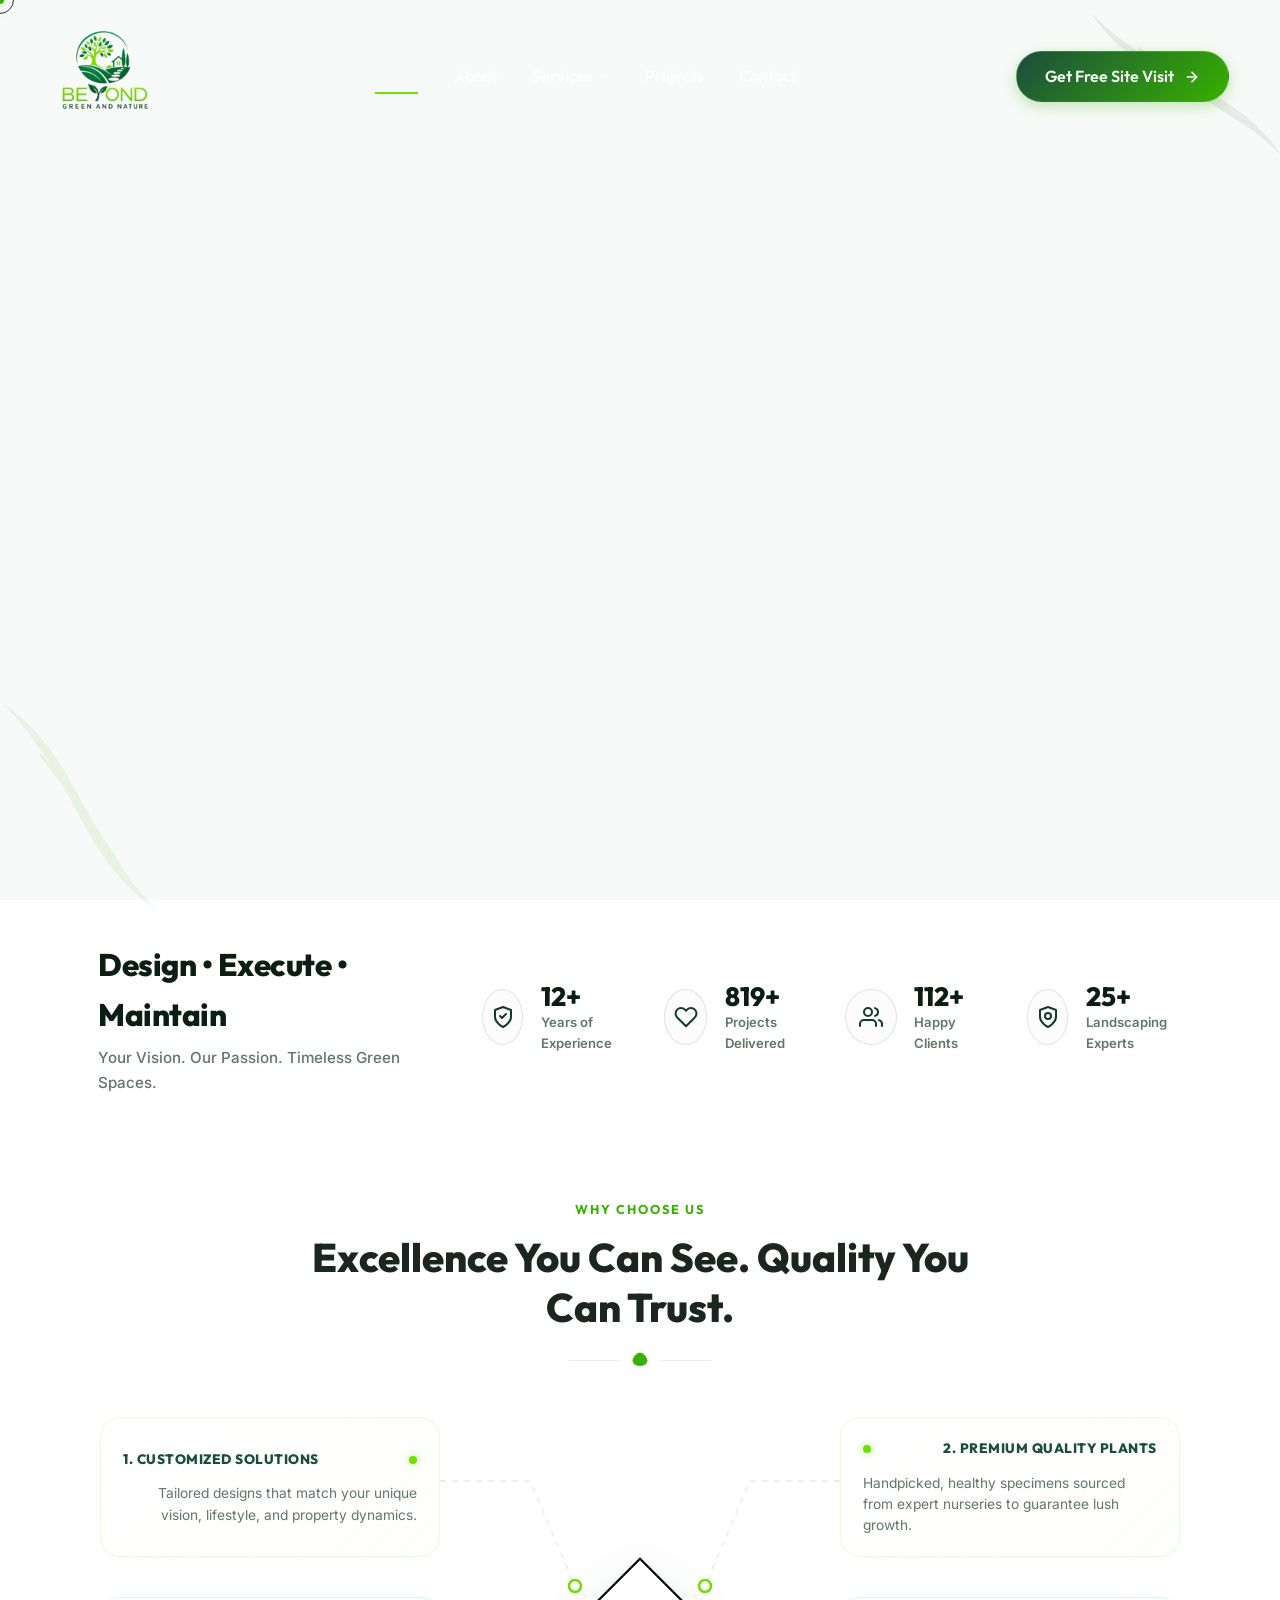
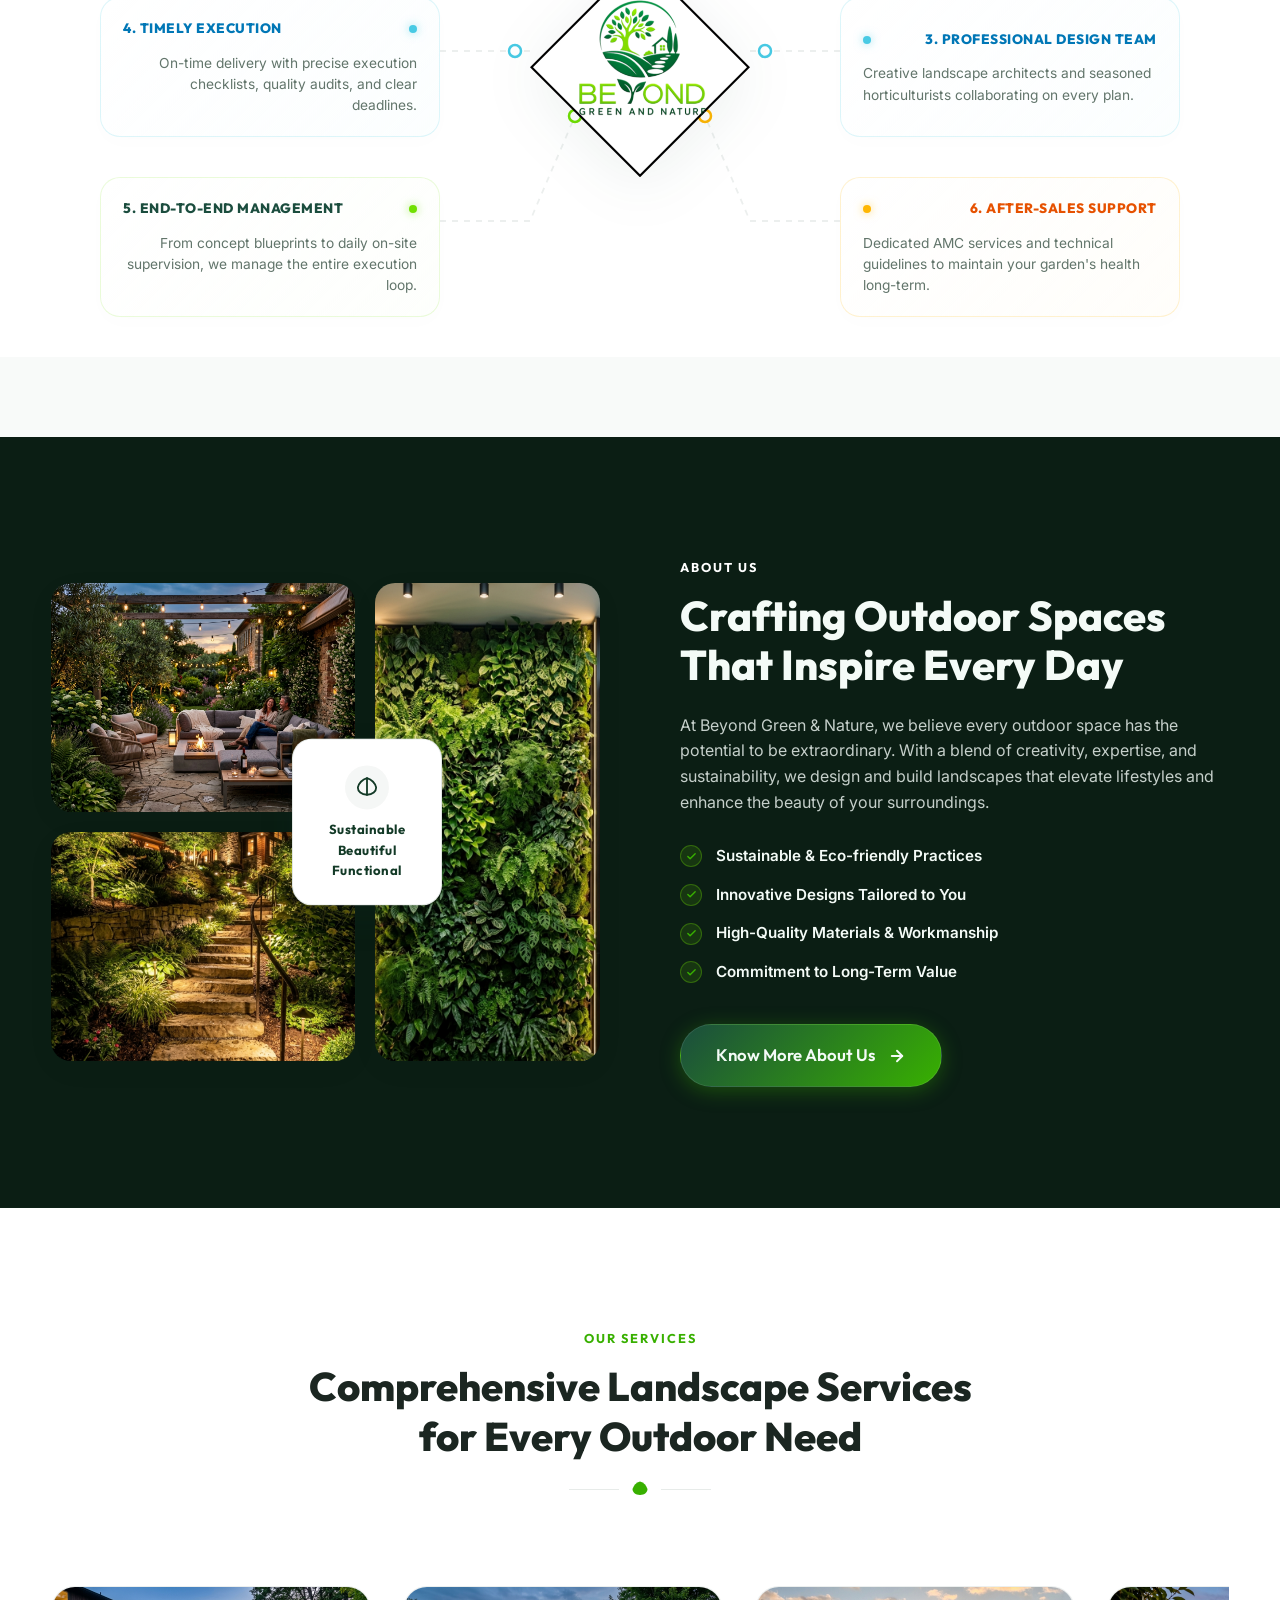
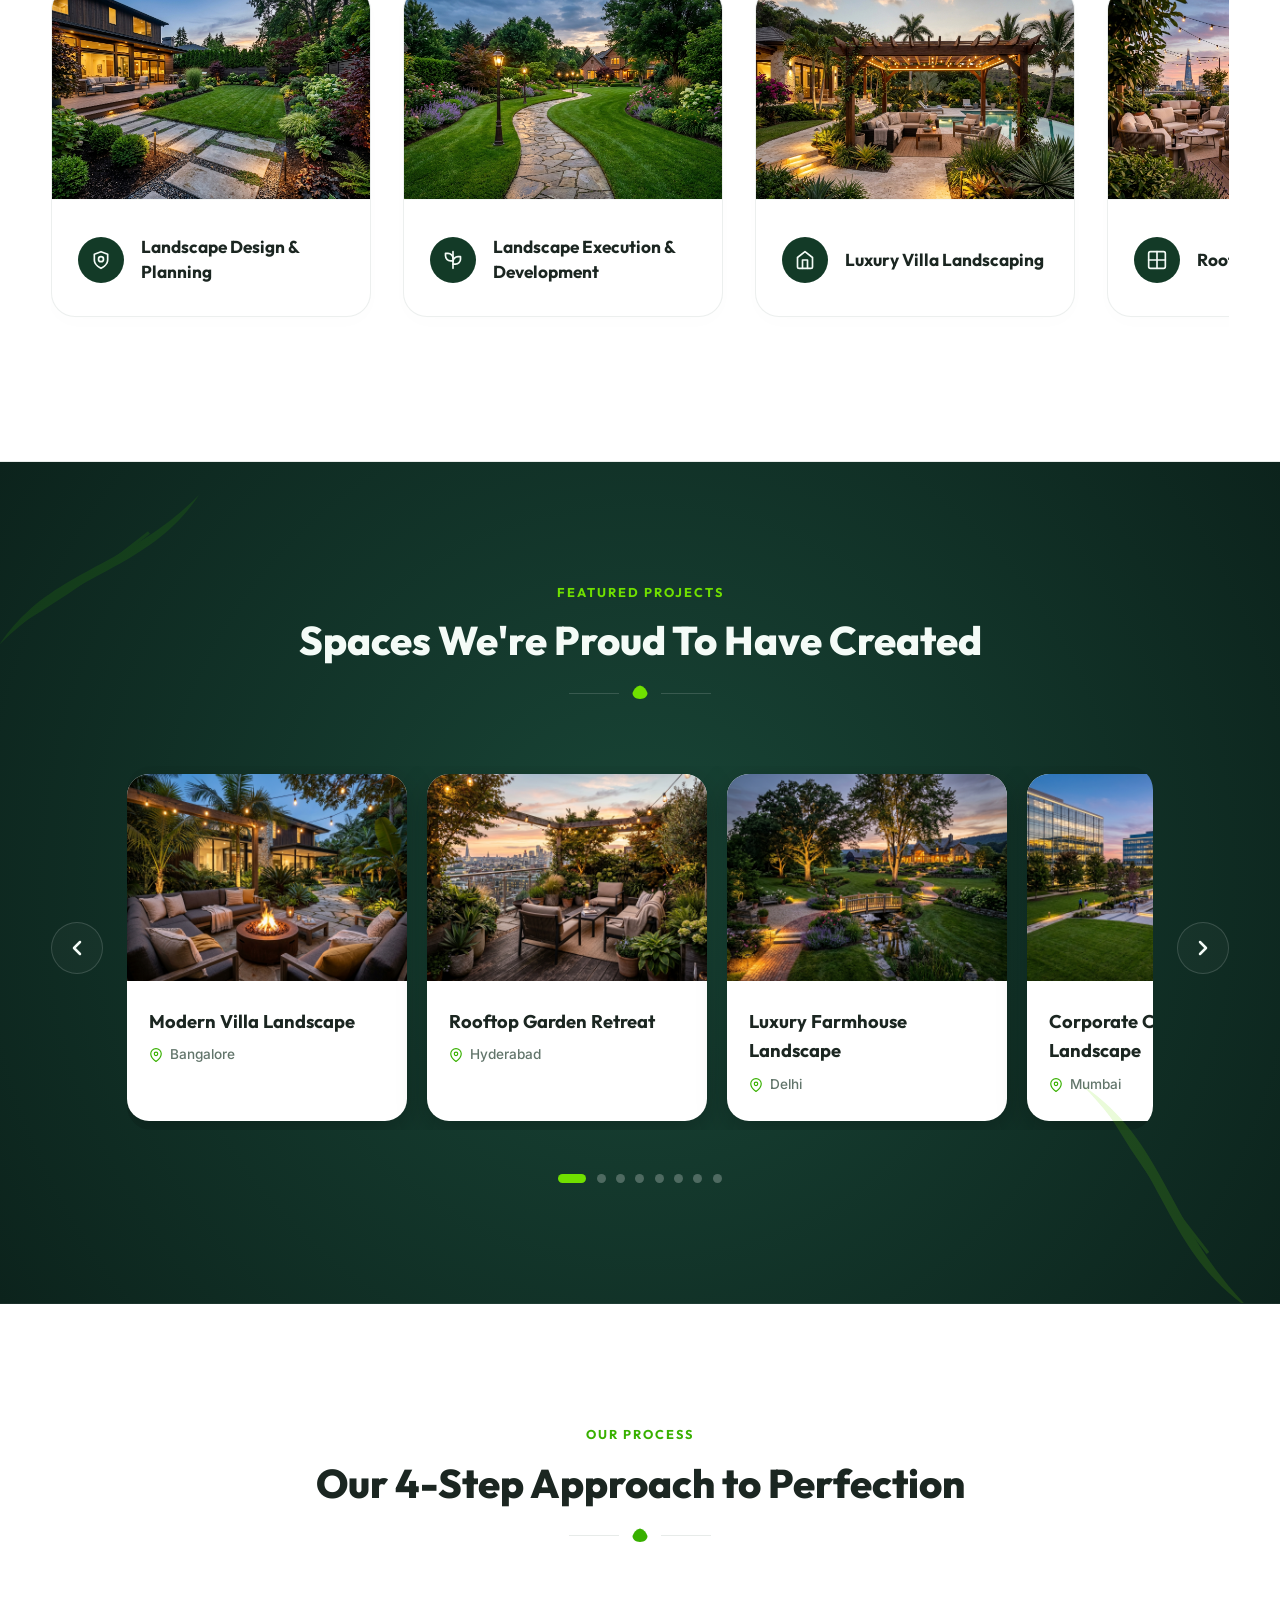
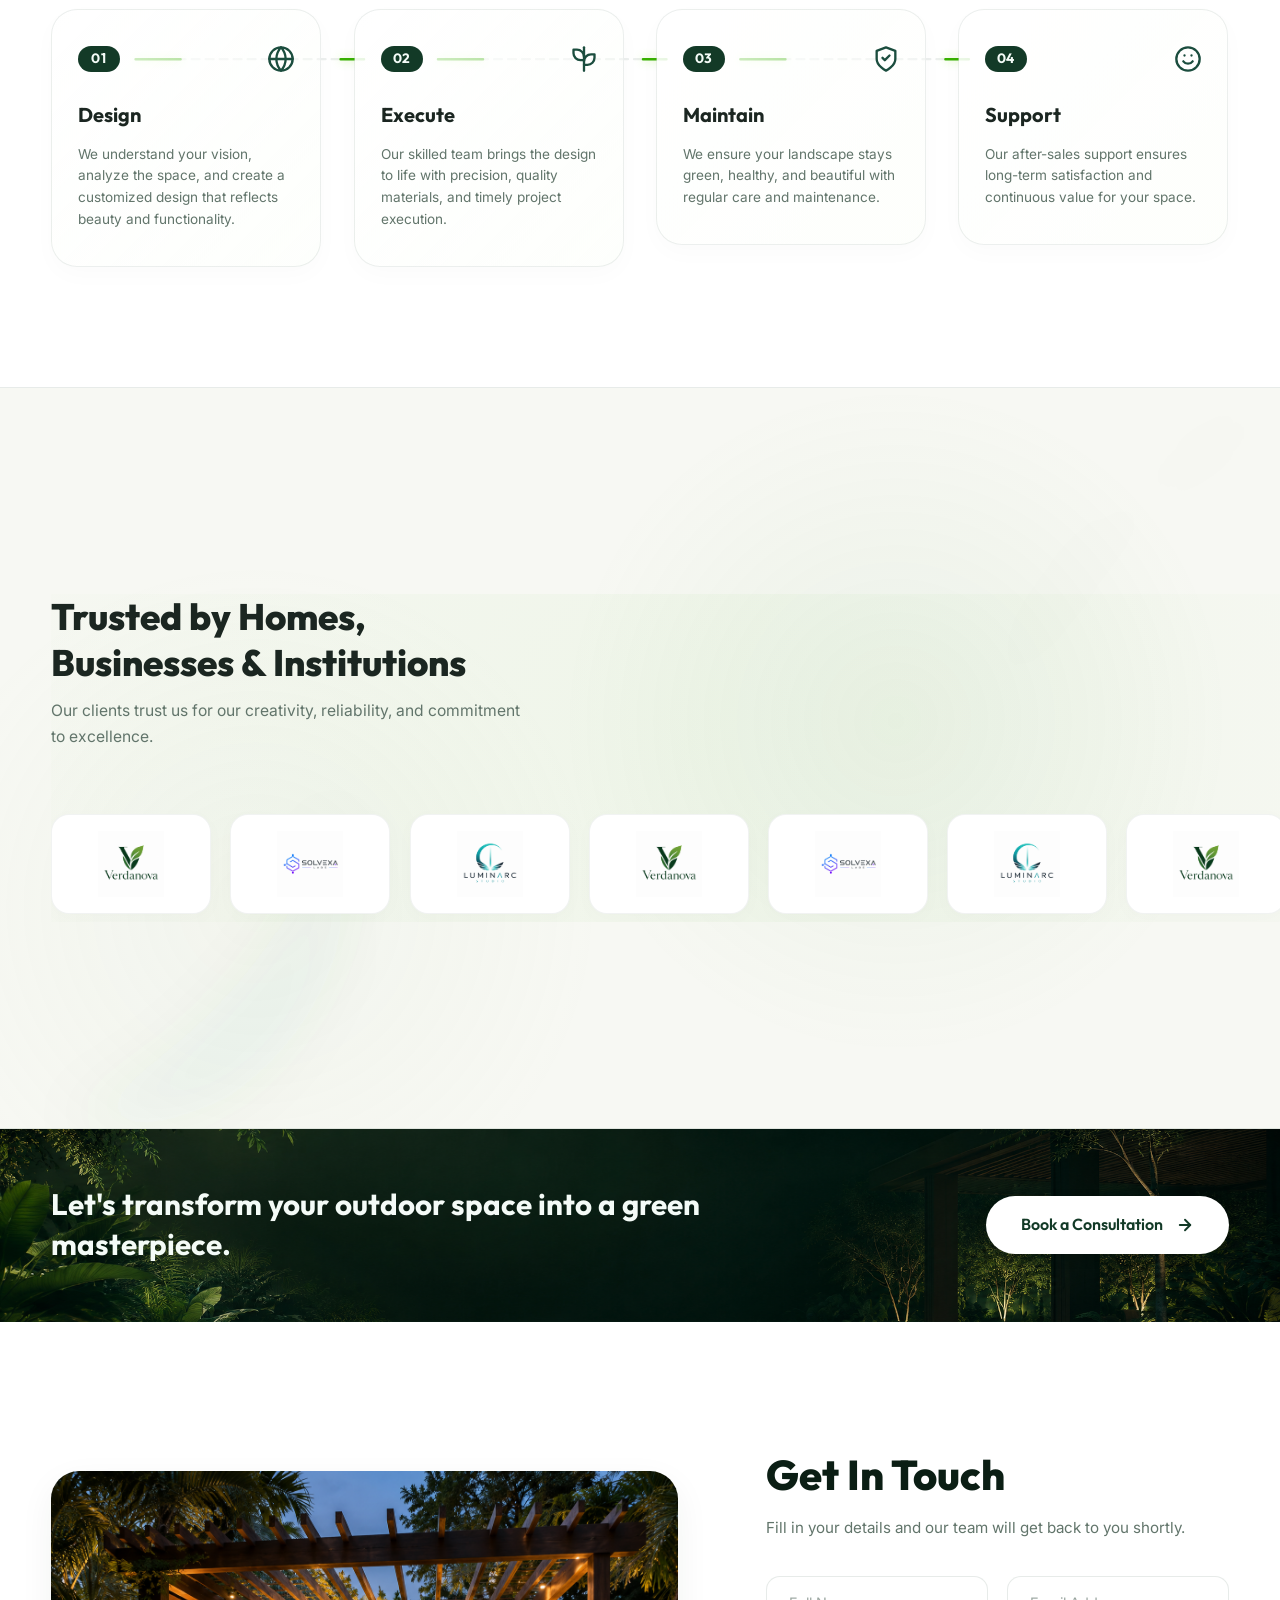
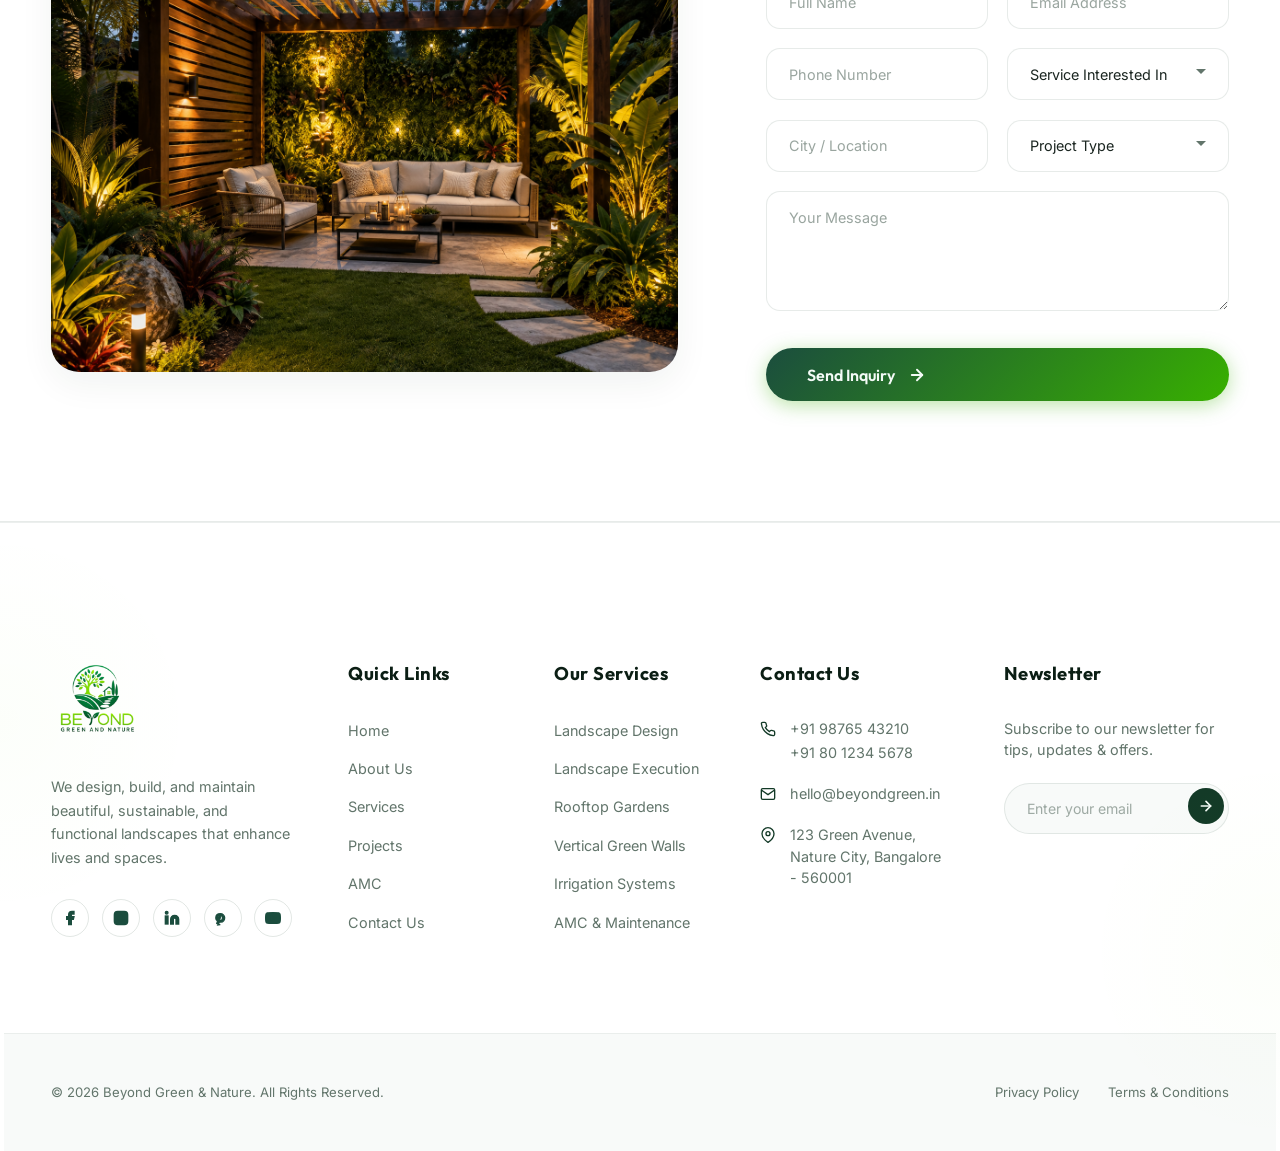
==== index.html @ 80813ba3 "Initialize project and apply visual design updates" ====
<!DOCTYPE html>
<html lang="en">
<head>
  <meta charset="UTF-8">
  <meta name="viewport" content="width=device-width, initial-scale=1.0">
  <meta name="description" content="Beyond Green & Nature - Premium landscape design, execution, and maintenance. Transforming outdoors, enriching lives with timeless green spaces.">
  <title>Beyond Green & Nature | Premium Landscape Solutions</title>
  <link rel="stylesheet" href="index.css">
  <!-- Favicon / Site Icon -->
  <link rel="icon" type="image/png" href="images%20and%20videos/bg%20%20logo.png">
</head>
<body>

  <!-- Premium Animated Preloader / Splash Screen -->
  <div id="preloader" class="preloader-overlay">
    <div class="preloader-content">
      <div class="preloader-logo-wrapper">
        <img class="preloader-logo" src="images%20and%20videos/bg%20%20logo.png" alt="Beyond Green Logo">
        <div class="preloader-sheen"></div>
      </div>
      <span class="preloader-tagline">Design &bull; Execute &bull; Maintain</span>
      <div class="preloader-track">
        <div class="preloader-bar"></div>
      </div>
      <span class="preloader-status">Loading Beyond Green & Nature...</span>
    </div>
  </div>

  <!-- Header -->
  <header id="header">
    <div class="nav-container">
      <!-- Logo -->
      <a href="#" class="logo">
        <img src="images%20and%20videos/bg%20%20logo.png" alt="Beyond Green & Nature Logo">
      </a>

      <!-- Desktop Nav Menu -->
      <ul class="nav-menu">
        <li><a href="#" class="nav-link active">Home</a></li>
        <li><a href="#about" class="nav-link">About</a></li>
        <li class="dropdown">
          <span class="nav-link dropdown-trigger">
            Services
            <svg viewBox="0 0 24 24">
              <path d="M7 10l5 5 5-5z"/>
            </svg>
          </span>
          <ul class="dropdown-menu">
            <li><a href="#services" class="dropdown-item">Landscape Design</a></li>
            <li><a href="#services" class="dropdown-item">Garden Execution</a></li>
            <li><a href="#services" class="dropdown-item">AMC Services</a></li>
            <li><a href="#services" class="dropdown-item">Vertical Gardening</a></li>
          </ul>
        </li>
        <li><a href="#projects" class="nav-link">Projects</a></li>
        <li><a href="#contact" class="nav-link">Contact</a></li>
      </ul>

      <!-- CTA Button -->
      <a href="#contact" class="cta-header-btn">
        Get Free Site Visit
        <svg width="16" height="16" viewBox="0 0 24 24" fill="none" stroke="currentColor" stroke-width="2.5" stroke-linecap="round" stroke-linejoin="round">
          <line x1="5" y1="12" x2="19" y2="12"></line>
          <polyline points="12 5 19 12 12 19"></polyline>
        </svg>
      </a>

      <!-- Mobile Hamburger Toggle -->
      <button class="menu-toggle" id="menuToggle" aria-label="Toggle navigation">
        <span></span>
        <span></span>
        <span></span>
      </button>
    </div>
  </header>

  <!-- Mobile Nav Drawer -->
  <nav class="mobile-nav" id="mobileNav">
    <a href="#" class="nav-link active" onclick="toggleMenu()">Home</a>
    <a href="#about" class="nav-link" onclick="toggleMenu()">About</a>
    <div class="dropdown" id="mobileDropdown">
      <span class="nav-link dropdown-trigger" onclick="toggleMobileDropdown(event)">
        Services
        <svg width="12" height="12" viewBox="0 0 24 24" style="margin-left: 5px;">
          <path fill="white" d="M7 10l5 5 5-5z"/>
        </svg>
      </span>
      <ul class="dropdown-menu">
        <li><a href="#services" class="dropdown-item" onclick="toggleMenu()">Landscape Design</a></li>
        <li><a href="#services" class="dropdown-item" onclick="toggleMenu()">Garden Execution</a></li>
        <li><a href="#services" class="dropdown-item" onclick="toggleMenu()">AMC Services</a></li>
        <li><a href="#services" class="dropdown-item" onclick="toggleMenu()">Vertical Gardening</a></li>
      </ul>
    </div>
    <a href="#projects" class="nav-link" onclick="toggleMenu()">Projects</a>
    <a href="#contact" class="nav-link" onclick="toggleMenu()">Contact</a>
    <a href="#contact" class="cta-header-btn" style="margin-top: 1rem;" onclick="toggleMenu()">
      Get Free Site Visit
    </a>
  </nav>

  <!-- Hero Section -->
  <section class="hero" id="home">
    <!-- Background Video Banner -->
    <video class="hero-video-bg" autoplay loop muted playsinline>
      <source src="images%20and%20videos/hero_bg_video.mp4" type="video/mp4">
    </video>
    
  </section>

  <!-- Why Choose Us Section (Ecosystem Layout & Stats) -->
  <section class="why-choose-us" id="why-choose-us">
    
    <!-- Secondary White Stats Banner -->
    <div class="stats-banner-container" style="margin-bottom: 2.5rem; width: 100%; max-width: 1400px; padding: 0 4%;">
      
      <div class="banner-brand">
        <h2 class="banner-tagline">Design • Execute • Maintain</h2>
        <p class="banner-subtagline">Your Vision. Our Passion. Timeless Green Spaces.</p>
      </div>
      
      <div class="banner-stats">
        
        <div class="banner-stat-item">
          <div class="banner-stat-circle">
            <svg viewBox="0 0 24 24" fill="none" stroke="currentColor" stroke-width="2" stroke-linecap="round" stroke-linejoin="round">
              <path d="M12 22s8-4 8-10V5l-8-3-8 3v7c0 6 8 10 8 10z"></path>
              <path d="M9 11l2 2 4-4"></path>
            </svg>
          </div>
          <div class="banner-stat-text">
            <span class="banner-stat-num" data-count="12">12+</span>
            <span class="banner-stat-label">Years of Experience</span>
          </div>
        </div>

        <div class="banner-stat-item">
          <div class="banner-stat-circle">
            <svg viewBox="0 0 24 24" fill="none" stroke="currentColor" stroke-width="2" stroke-linecap="round" stroke-linejoin="round">
              <path d="M20.84 4.61a5.5 5.5 0 0 0-7.78 0L12 5.67l-1.06-1.06a5.5 5.5 0 0 0-7.78 7.78l1.06 1.06L12 21.23l7.78-7.78 1.06-1.06a5.5 5.5 0 0 0 0-7.78z"></path>
            </svg>
          </div>
          <div class="banner-stat-text">
            <span class="banner-stat-num" data-count="850">850+</span>
            <span class="banner-stat-label">Projects Delivered</span>
          </div>
        </div>

        <div class="banner-stat-item">
          <div class="banner-stat-circle">
            <svg viewBox="0 0 24 24" fill="none" stroke="currentColor" stroke-width="2" stroke-linecap="round" stroke-linejoin="round">
              <path d="M17 21v-2a4 4 0 0 0-4-4H5a4 4 0 0 0-4 4v2"></path>
              <circle cx="9" cy="7" r="4"></circle>
              <path d="M23 21v-2a4 4 0 0 0-3-3.87"></path>
              <path d="M16 3.13a4 4 0 0 1 0 7.75"></path>
            </svg>
          </div>
          <div class="banner-stat-text">
            <span class="banner-stat-num" data-count="120">120+</span>
            <span class="banner-stat-label">Happy Clients</span>
          </div>
        </div>

        <div class="banner-stat-item">
          <div class="banner-stat-circle">
            <svg viewBox="0 0 24 24" fill="none" stroke="currentColor" stroke-width="2" stroke-linecap="round" stroke-linejoin="round">
              <path d="M12 22s8-4 8-10V5l-8-3-8 3v7c0 6 8 10 8 10z"></path>
              <circle cx="12" cy="11" r="3"></circle>
            </svg>
          </div>
          <div class="banner-stat-text">
            <span class="banner-stat-num" data-count="25">25+</span>
            <span class="banner-stat-label">Landscaping Experts</span>
          </div>
        </div>

      </div>
      
    </div>
    <div class="section-header">
      <span class="section-tag">Why Choose Us</span>
      <h2 class="section-title">Excellence You Can See. Quality You Can Trust.</h2>
      <div class="leaf-divider">
        <svg viewBox="0 0 24 24">
          <path d="M12 2a15 15 0 0 0-10 10c0 4.2 3.8 8 10 8c6.2 0 10-3.8 10-8A15 15 0 0 0 12 2z"/>
        </svg>
      </div>
    </div>
    
    <div class="ecosystem-wrapper">
      <!-- SVG Connectors Layer (Visible on Desktop) -->
      <svg class="ecosystem-svg-layer" viewBox="0 0 1100 500" preserveAspectRatio="none">
        <!-- Connecting paths -->
        <!-- Path 1 (Top Left) -->
        <path class="eco-path path-1" d="M 350,80 L 440,80 L 485,185 L 495,195" />
        <!-- Path 2 (Middle Left) -->
        <path class="eco-path path-2" d="M 350,250 L 425,250 L 440,250" />
        <!-- Path 3 (Bottom Left) -->
        <path class="eco-path path-3" d="M 350,420 L 440,420 L 485,315 L 495,305" />
        
        <!-- Path 4 (Top Right) -->
        <path class="eco-path path-4" d="M 750,80 L 660,80 L 615,185 L 605,195" />
        <!-- Path 5 (Middle Right) -->
        <path class="eco-path path-5" d="M 750,250 L 675,250 L 660,250" />
        <!-- Path 6 (Bottom Right) -->
        <path class="eco-path path-6" d="M 750,420 L 660,420 L 615,315 L 605,305" />

        <!-- Node points offset outside the Diamond boundaries -->
        <circle class="eco-node node-1 color-green" cx="485" cy="185" r="6" />
        <circle class="eco-node node-2 color-blue" cx="425" cy="250" r="6" />
        <circle class="eco-node node-3 color-green" cx="485" cy="315" r="6" />
        <circle class="eco-node node-4 color-green" cx="615" cy="185" r="6" />
        <circle class="eco-node node-5 color-blue" cx="675" cy="250" r="6" />
        <circle class="eco-node node-6 color-orange" cx="615" cy="315" r="6" />
      </svg>

      <div class="ecosystem-container">
        
        <!-- Left Side Cards (1, 4, 5) -->
        <div class="ecosystem-col left-col">
          
          <!-- Card 1 (Top Left) -->
          <div class="eco-card card-1" data-index="1">
            <div class="eco-card-header">
              <span class="eco-card-num">1. CUSTOMIZED SOLUTIONS</span>
              <span class="eco-card-dot color-green"></span>
            </div>
            <p class="eco-card-desc">Tailored designs that match your unique vision, lifestyle, and property dynamics.</p>
          </div>

          <!-- Card 4 (Middle Left) -->
          <div class="eco-card card-2" data-index="2">
            <div class="eco-card-header">
              <span class="eco-card-num">4. TIMELY EXECUTION</span>
              <span class="eco-card-dot color-blue"></span>
            </div>
            <p class="eco-card-desc">On-time delivery with precise execution checklists, quality audits, and clear deadlines.</p>
          </div>

          <!-- Card 5 (Bottom Left) -->
          <div class="eco-card card-3" data-index="3">
            <div class="eco-card-header">
              <span class="eco-card-num">5. END-TO-END MANAGEMENT</span>
              <span class="eco-card-dot color-green"></span>
            </div>
            <p class="eco-card-desc">From concept blueprints to daily on-site supervision, we manage the entire execution loop.</p>
          </div>

        </div>

        <!-- Center Hub -->
        <div class="ecosystem-hub">
          <div class="hub-diamond-wrapper">
            <div class="hub-diamond">
              <div class="hub-logo-img">
                <img src="images%20and%20videos/bg%20%20logo.png" alt="Beyond Green Logo">
              </div>
            </div>
          </div>
        </div>

        <!-- Right Side Cards (2, 3, 6) -->
        <div class="ecosystem-col right-col">
          
          <!-- Card 2 (Top Right) -->
          <div class="eco-card card-4" data-index="4">
            <div class="eco-card-header">
              <span class="eco-card-dot color-green"></span>
              <span class="eco-card-num">2. PREMIUM QUALITY PLANTS</span>
            </div>
            <p class="eco-card-desc">Handpicked, healthy specimens sourced from expert nurseries to guarantee lush growth.</p>
          </div>

          <!-- Card 3 (Middle Right) -->
          <div class="eco-card card-5" data-index="5">
            <div class="eco-card-header">
              <span class="eco-card-dot color-blue"></span>
              <span class="eco-card-num">3. PROFESSIONAL DESIGN TEAM</span>
            </div>
            <p class="eco-card-desc">Creative landscape architects and seasoned horticulturists collaborating on every plan.</p>
          </div>

          <!-- Card 6 (Bottom Right) -->
          <div class="eco-card card-6" data-index="6">
            <div class="eco-card-header">
              <span class="eco-card-dot color-orange"></span>
              <span class="eco-card-num">6. AFTER-SALES SUPPORT</span>
            </div>
            <p class="eco-card-desc">Dedicated AMC services and technical guidelines to maintain your garden's health long-term.</p>
          </div>

        </div>

      </div>
    </div>
  </section>

  <!-- About Us Section -->
  <section class="about-us" id="about">
    <div class="about-container">
      
      <!-- Left Column: Collage Grid -->
      <div class="about-collage-wrapper">
        <div class="about-collage">
          <div class="about-img-box img-top-left">
            <img src="images%20and%20videos/about_1.jpg" alt="Cozy outdoor lounge seating">
          </div>
          <div class="about-img-box img-bottom-left">
            <img src="images%20and%20videos/about_2.jpg" alt="Illuminated stone garden steps">
          </div>
          <div class="about-img-box img-right">
            <img src="images%20and%20videos/about_3.jpg" alt="Lush vertical green garden wall">
          </div>
          
          <!-- Overlapping Floating Card -->
          <div class="about-floating-card">
            <div class="badge-icon-circle">
              <svg viewBox="0 0 24 24" fill="none" stroke="currentColor" stroke-width="2" stroke-linecap="round" stroke-linejoin="round">
                <path d="M12 2a15 15 0 0 0-10 10c0 4.2 3.8 8 10 8c6.2 0 10-3.8 10-8A15 15 0 0 0 12 2z"></path>
                <path d="M12 2v18"></path>
              </svg>
            </div>
            <div class="badge-text">
              <span>Sustainable</span>
              <span>Beautiful</span>
              <span>Functional</span>
            </div>
          </div>
        </div>
      </div>
      
      <!-- Right Column: Content -->
      <div class="about-content">
        <span class="about-tag">About Us</span>
        <h2 class="about-title">Crafting Outdoor Spaces That Inspire Every Day</h2>
        
        <p class="about-desc">
          At Beyond Green & Nature, we believe every outdoor space has the potential to be extraordinary. With a blend of creativity, expertise, and sustainability, we design and build landscapes that elevate lifestyles and enhance the beauty of your surroundings.
        </p>
        
        <ul class="about-checklist">
          <li>
            <span class="check-icon">
              <svg viewBox="0 0 24 24" fill="none" stroke="currentColor" stroke-width="3" stroke-linecap="round" stroke-linejoin="round">
                <polyline points="20 6 9 17 4 12"></polyline>
              </svg>
            </span>
            Sustainable & Eco-friendly Practices
          </li>
          <li>
            <span class="check-icon">
              <svg viewBox="0 0 24 24" fill="none" stroke="currentColor" stroke-width="3" stroke-linecap="round" stroke-linejoin="round">
                <polyline points="20 6 9 17 4 12"></polyline>
              </svg>
            </span>
            Innovative Designs Tailored to You
          </li>
          <li>
            <span class="check-icon">
              <svg viewBox="0 0 24 24" fill="none" stroke="currentColor" stroke-width="3" stroke-linecap="round" stroke-linejoin="round">
                <polyline points="20 6 9 17 4 12"></polyline>
              </svg>
            </span>
            High-Quality Materials & Workmanship
          </li>
          <li>
            <span class="check-icon">
              <svg viewBox="0 0 24 24" fill="none" stroke="currentColor" stroke-width="3" stroke-linecap="round" stroke-linejoin="round">
                <polyline points="20 6 9 17 4 12"></polyline>
              </svg>
            </span>
            Commitment to Long-Term Value
          </li>
        </ul>
        
        <div class="about-footer">
          <a href="#contact" class="btn-primary">
            Know More About Us
            <svg width="18" height="18" viewBox="0 0 24 24" fill="none" stroke="currentColor" stroke-width="2.5" stroke-linecap="round" stroke-linejoin="round">
              <line x1="5" y1="12" x2="19" y2="12"></line>
              <polyline points="12 5 19 12 12 19"></polyline>
            </svg>
          </a>
        </div>
      </div>
      
    </div>
  </section>

  <!-- Our Services Section -->
  <section class="services-section" id="services">
    <div class="section-header">
      <span class="section-tag">Our Services</span>
      <h2 class="section-title">Comprehensive Landscape Services<br>for Every Outdoor Need</h2>
      <div class="leaf-divider">
        <svg viewBox="0 0 24 24">
          <path d="M12 2a15 15 0 0 0-10 10c0 4.2 3.8 8 10 8c6.2 0 10-3.8 10-8A15 15 0 0 0 12 2z"/>
        </svg>
      </div>
    </div>
    
    <div class="services-marquee">
      <div class="services-marquee-track">
        
        <!-- Card 1 -->
        <div class="service-card-item">
          <div class="service-img-container">
            <img src="images%20and%20videos/service_1.jpg" alt="Landscape Design & Planning">
          </div>
          <div class="service-card-bottom">
            <div class="service-icon-badge">
              <svg viewBox="0 0 24 24" fill="none" stroke="currentColor" stroke-width="2" stroke-linecap="round" stroke-linejoin="round">
                <path d="M12 22s8-4 8-10V5l-8-3-8 3v7c0 6 8 10 8 10z"></path>
                <circle cx="12" cy="11" r="3"></circle>
              </svg>
            </div>
            <h3 class="service-card-title">Landscape Design & Planning</h3>
          </div>
        </div>

        <!-- Card 2 -->
        <div class="service-card-item">
          <div class="service-img-container">
            <img src="images%20and%20videos/service_2.jpg" alt="Landscape Execution & Development">
          </div>
          <div class="service-card-bottom">
            <div class="service-icon-badge">
              <svg viewBox="0 0 24 24" fill="none" stroke="currentColor" stroke-width="2" stroke-linecap="round" stroke-linejoin="round">
                <path d="M12 10a6 6 0 0 0-6-6H3v3a6 6 0 0 0 6 6h3"></path>
                <path d="M12 14a6 6 0 0 1 6-6h3v3a6 6 0 0 1-6 6h-3"></path>
                <path d="M12 2v20"></path>
              </svg>
            </div>
            <h3 class="service-card-title">Landscape Execution & Development</h3>
          </div>
        </div>

        <!-- Card 3 -->
        <div class="service-card-item">
          <div class="service-img-container">
            <img src="images%20and%20videos/service_3.jpg" alt="Luxury Villa Landscaping">
          </div>
          <div class="service-card-bottom">
            <div class="service-icon-badge">
              <svg viewBox="0 0 24 24" fill="none" stroke="currentColor" stroke-width="2" stroke-linecap="round" stroke-linejoin="round">
                <path d="M3 9l9-7 9 7v11a2 2 0 0 1-2 2H5a2 2 0 0 1-2-2z"></path>
                <polyline points="9 22 9 12 15 12 15 22"></polyline>
              </svg>
            </div>
            <h3 class="service-card-title">Luxury Villa Landscaping</h3>
          </div>
        </div>

        <!-- Card 4 -->
        <div class="service-card-item">
          <div class="service-img-container">
            <img src="images%20and%20videos/service_4.jpg" alt="Rooftop Garden Design">
          </div>
          <div class="service-card-bottom">
            <div class="service-icon-badge">
              <svg viewBox="0 0 24 24" fill="none" stroke="currentColor" stroke-width="2" stroke-linecap="round" stroke-linejoin="round">
                <rect x="2" y="2" width="20" height="20" rx="2.18" ry="2.18"></rect>
                <line x1="12" y1="2" x2="12" y2="22"></line>
                <line x1="2" y1="12" x2="22" y2="12"></line>
              </svg>
            </div>
            <h3 class="service-card-title">Rooftop Garden Design</h3>
          </div>
        </div>

        <!-- Card 5 -->
        <div class="service-card-item">
          <div class="service-img-container">
            <img src="images%20and%20videos/project_2.jpg" alt="Live Vertical Green Walls">
          </div>
          <div class="service-card-bottom">
            <div class="service-icon-badge">
              <svg viewBox="0 0 24 24" fill="none" stroke="currentColor" stroke-width="2" stroke-linecap="round" stroke-linejoin="round">
                <path d="M12 2a15 15 0 0 0-10 10c0 4.2 3.8 8 10 8c6.2 0 10-3.8 10-8A15 15 0 0 0 12 2z"></path>
                <path d="M12 8l-4 4h8l-4-4zM12 16l-4-4h8l-4 4z"></path>
              </svg>
            </div>
            <h3 class="service-card-title">Live Vertical Green Walls</h3>
          </div>
        </div>

        <!-- Card 6 -->
        <div class="service-card-item">
          <div class="service-img-container">
            <img src="images%20and%20videos/project_1.jpg" alt="Water Features & Fountains">
          </div>
          <div class="service-card-bottom">
            <div class="service-icon-badge">
              <svg viewBox="0 0 24 24" fill="none" stroke="currentColor" stroke-width="2" stroke-linecap="round" stroke-linejoin="round">
                <path d="M12 22a7 7 0 0 0 7-7c0-4.3-7-11-7-11S5 10.7 5 15a7 7 0 0 0 7 7z"></path>
                <path d="M12 18v-4"></path>
              </svg>
            </div>
            <h3 class="service-card-title">Water Features & Fountains</h3>
          </div>
        </div>

        <!-- Card 7 -->
        <div class="service-card-item">
          <div class="service-img-container">
            <img src="images%20and%20videos/project_4.jpg" alt="Pathways & Pergola Hardscape">
          </div>
          <div class="service-card-bottom">
            <div class="service-icon-badge">
              <svg viewBox="0 0 24 24" fill="none" stroke="currentColor" stroke-width="2" stroke-linecap="round" stroke-linejoin="round">
                <rect x="3" y="3" width="18" height="18" rx="2" ry="2"></rect>
                <line x1="9" y1="3" x2="9" y2="21"></line>
                <line x1="15" y1="3" x2="15" y2="21"></line>
                <line x1="3" y1="9" x2="21" y2="9"></line>
                <line x1="3" y1="15" x2="21" y2="15"></line>
              </svg>
            </div>
            <h3 class="service-card-title">Pathways & Pergola Hardscape</h3>
          </div>
        </div>

        <!-- Card 8 -->
        <div class="service-card-item">
          <div class="service-img-container">
            <img src="images%20and%20videos/project_3.jpg" alt="Annual Maintenance Contracts (AMC)">
          </div>
          <div class="service-card-bottom">
            <div class="service-icon-badge">
              <svg viewBox="0 0 24 24" fill="none" stroke="currentColor" stroke-width="2" stroke-linecap="round" stroke-linejoin="round">
                <path d="M12 22s8-4 8-10V5l-8-3-8 3v7c0 6 8 10 8 10z"></path>
                <path d="M9 11l2 2 4-4"></path>
              </svg>
            </div>
            <h3 class="service-card-title">Annual Maintenance Contracts (AMC)</h3>
          </div>
        </div>

        <!-- Duplicated Cards for Infinite Train Effect -->
        
        <!-- Card 1 Duplicate -->
        <div class="service-card-item">
          <div class="service-img-container">
            <img src="images%20and%20videos/service_1.jpg" alt="Landscape Design & Planning">
          </div>
          <div class="service-card-bottom">
            <div class="service-icon-badge">
              <svg viewBox="0 0 24 24" fill="none" stroke="currentColor" stroke-width="2" stroke-linecap="round" stroke-linejoin="round">
                <path d="M12 22s8-4 8-10V5l-8-3-8 3v7c0 6 8 10 8 10z"></path>
                <circle cx="12" cy="11" r="3"></circle>
              </svg>
            </div>
            <h3 class="service-card-title">Landscape Design & Planning</h3>
          </div>
        </div>

        <!-- Card 2 Duplicate -->
        <div class="service-card-item">
          <div class="service-img-container">
            <img src="images%20and%20videos/service_2.jpg" alt="Landscape Execution & Development">
          </div>
          <div class="service-card-bottom">
            <div class="service-icon-badge">
              <svg viewBox="0 0 24 24" fill="none" stroke="currentColor" stroke-width="2" stroke-linecap="round" stroke-linejoin="round">
                <path d="M12 10a6 6 0 0 0-6-6H3v3a6 6 0 0 0 6 6h3"></path>
                <path d="M12 14a6 6 0 0 1 6-6h3v3a6 6 0 0 1-6 6h-3"></path>
                <path d="M12 2v20"></path>
              </svg>
            </div>
            <h3 class="service-card-title">Landscape Execution & Development</h3>
          </div>
        </div>

        <!-- Card 3 Duplicate -->
        <div class="service-card-item">
          <div class="service-img-container">
            <img src="images%20and%20videos/service_3.jpg" alt="Luxury Villa Landscaping">
          </div>
          <div class="service-card-bottom">
            <div class="service-icon-badge">
              <svg viewBox="0 0 24 24" fill="none" stroke="currentColor" stroke-width="2" stroke-linecap="round" stroke-linejoin="round">
                <path d="M3 9l9-7 9 7v11a2 2 0 0 1-2 2H5a2 2 0 0 1-2-2z"></path>
                <polyline points="9 22 9 12 15 12 15 22"></polyline>
              </svg>
            </div>
            <h3 class="service-card-title">Luxury Villa Landscaping</h3>
          </div>
        </div>

        <!-- Card 4 Duplicate -->
        <div class="service-card-item">
          <div class="service-img-container">
            <img src="images%20and%20videos/service_4.jpg" alt="Rooftop Garden Design">
          </div>
          <div class="service-card-bottom">
            <div class="service-icon-badge">
              <svg viewBox="0 0 24 24" fill="none" stroke="currentColor" stroke-width="2" stroke-linecap="round" stroke-linejoin="round">
                <rect x="2" y="2" width="20" height="20" rx="2.18" ry="2.18"></rect>
                <line x1="12" y1="2" x2="12" y2="22"></line>
                <line x1="2" y1="12" x2="22" y2="12"></line>
              </svg>
            </div>
            <h3 class="service-card-title">Rooftop Garden Design</h3>
          </div>
        </div>

        <!-- Card 5 Duplicate -->
        <div class="service-card-item">
          <div class="service-img-container">
            <img src="images%20and%20videos/project_2.jpg" alt="Live Vertical Green Walls">
          </div>
          <div class="service-card-bottom">
            <div class="service-icon-badge">
              <svg viewBox="0 0 24 24" fill="none" stroke="currentColor" stroke-width="2" stroke-linecap="round" stroke-linejoin="round">
                <path d="M12 2a15 15 0 0 0-10 10c0 4.2 3.8 8 10 8c6.2 0 10-3.8 10-8A15 15 0 0 0 12 2z"></path>
                <path d="M12 8l-4 4h8l-4-4zM12 16l-4-4h8l-4 4z"></path>
              </svg>
            </div>
            <h3 class="service-card-title">Live Vertical Green Walls</h3>
          </div>
        </div>

        <!-- Card 6 Duplicate -->
        <div class="service-card-item">
          <div class="service-img-container">
            <img src="images%20and%20videos/project_1.jpg" alt="Water Features & Fountains">
          </div>
          <div class="service-card-bottom">
            <div class="service-icon-badge">
              <svg viewBox="0 0 24 24" fill="none" stroke="currentColor" stroke-width="2" stroke-linecap="round" stroke-linejoin="round">
                <path d="M12 22a7 7 0 0 0 7-7c0-4.3-7-11-7-11S5 10.7 5 15a7 7 0 0 0 7 7z"></path>
                <path d="M12 18v-4"></path>
              </svg>
            </div>
            <h3 class="service-card-title">Water Features & Fountains</h3>
          </div>
        </div>

        <!-- Card 7 Duplicate -->
        <div class="service-card-item">
          <div class="service-img-container">
            <img src="images%20and%20videos/project_4.jpg" alt="Pathways & Pergola Hardscape">
          </div>
          <div class="service-card-bottom">
            <div class="service-icon-badge">
              <svg viewBox="0 0 24 24" fill="none" stroke="currentColor" stroke-width="2" stroke-linecap="round" stroke-linejoin="round">
                <rect x="3" y="3" width="18" height="18" rx="2" ry="2"></rect>
                <line x1="9" y1="3" x2="9" y2="21"></line>
                <line x1="15" y1="3" x2="15" y2="21"></line>
                <line x1="3" y1="9" x2="21" y2="9"></line>
                <line x1="3" y1="15" x2="21" y2="15"></line>
              </svg>
            </div>
            <h3 class="service-card-title">Pathways & Pergola Hardscape</h3>
          </div>
        </div>

        <!-- Card 8 Duplicate -->
        <div class="service-card-item">
          <div class="service-img-container">
            <img src="images%20and%20videos/project_3.jpg" alt="Annual Maintenance Contracts (AMC)">
          </div>
          <div class="service-card-bottom">
            <div class="service-icon-badge">
              <svg viewBox="0 0 24 24" fill="none" stroke="currentColor" stroke-width="2" stroke-linecap="round" stroke-linejoin="round">
                <path d="M12 22s8-4 8-10V5l-8-3-8 3v7c0 6 8 10 8 10z"></path>
                <path d="M9 11l2 2 4-4"></path>
              </svg>
            </div>
            <h3 class="service-card-title">Annual Maintenance Contracts (AMC)</h3>
          </div>
        </div>

      </div>
    </div>
  </section>

  <!-- Featured Projects Section -->
  <section class="projects-section" id="projects">
    <!-- Decorative Leaf Silhouettes (Ambient Background Motion) -->
    <div class="projects-ambient-leaf leaf-top-left">
      <svg viewBox="0 0 100 100" fill="none">
        <path d="M10 80 C30 50, 60 50, 90 20 C70 50, 40 50, 10 80" fill="currentColor" />
        <path d="M20 70 Q45 55 70 35" stroke="currentColor" stroke-width="1.2" />
      </svg>
    </div>
    <div class="projects-ambient-leaf leaf-bottom-right">
      <svg viewBox="0 0 100 100" fill="none">
        <path d="M10 80 C30 50, 60 50, 90 20 C70 50, 40 50, 10 80" fill="currentColor" transform="rotate(90 50 50)" />
        <path d="M20 70 Q45 55 70 35" stroke="currentColor" stroke-width="1.2" transform="rotate(90 50 50)" />
      </svg>
    </div>

    <div class="section-header dark-bg-header">
      <span class="section-tag">Featured Projects</span>
      <h2 class="section-title">Spaces We're Proud To Have Created</h2>
      <div class="leaf-divider">
        <svg viewBox="0 0 24 24">
          <path d="M12 2a15 15 0 0 0-10 10c0 4.2 3.8 8 10 8c6.2 0 10-3.8 10-8A15 15 0 0 0 12 2z"/>
        </svg>
      </div>
    </div>
    
    <!-- Carousel Grid Wrapper -->
    <div class="projects-carousel-wrapper">
      
      <!-- Nav Button: Left -->
      <button class="carousel-nav-btn prev-btn" id="projectPrevBtn" aria-label="Previous Project">
        <svg viewBox="0 0 24 24" fill="none" stroke="currentColor" stroke-width="2.5" stroke-linecap="round" stroke-linejoin="round">
          <polyline points="15 18 9 12 15 6"></polyline>
        </svg>
      </button>
      
      <!-- Slider Track -->
      <div class="projects-slider-container">
        <div class="projects-slider-track" id="projectSliderTrack">
          
          <!-- Card 1 -->
          <div class="project-slide-card reveal-item">
            <div class="project-img-box">
              <img src="images%20and%20videos/project_1.jpg" alt="Modern Villa Landscape">
            </div>
            <div class="project-card-info">
              <h3 class="project-card-title">Modern Villa Landscape</h3>
              <div class="project-location">
                <span class="location-pin-icon">
                  <svg viewBox="0 0 24 24" fill="none" stroke="currentColor" stroke-width="2" stroke-linecap="round" stroke-linejoin="round">
                    <path d="M21 10c0 7-9 13-9 13s-9-6-9-13a9 9 0 0 1 18 0z"></path>
                    <circle cx="12" cy="10" r="3"></circle>
                  </svg>
                </span>
                Bangalore
              </div>
            </div>
          </div>

          <!-- Card 2 -->
          <div class="project-slide-card reveal-item">
            <div class="project-img-box">
              <img src="images%20and%20videos/project_2.jpg" alt="Rooftop Garden Retreat">
            </div>
            <div class="project-card-info">
              <h3 class="project-card-title">Rooftop Garden Retreat</h3>
              <div class="project-location">
                <span class="location-pin-icon">
                  <svg viewBox="0 0 24 24" fill="none" stroke="currentColor" stroke-width="2" stroke-linecap="round" stroke-linejoin="round">
                    <path d="M21 10c0 7-9 13-9 13s-9-6-9-13a9 9 0 0 1 18 0z"></path>
                    <circle cx="12" cy="10" r="3"></circle>
                  </svg>
                </span>
                Hyderabad
              </div>
            </div>
          </div>

          <!-- Card 3 -->
          <div class="project-slide-card reveal-item">
            <div class="project-img-box">
              <img src="images%20and%20videos/project_3.jpg" alt="Luxury Farmhouse Landscape">
            </div>
            <div class="project-card-info">
              <h3 class="project-card-title">Luxury Farmhouse Landscape</h3>
              <div class="project-location">
                <span class="location-pin-icon">
                  <svg viewBox="0 0 24 24" fill="none" stroke="currentColor" stroke-width="2" stroke-linecap="round" stroke-linejoin="round">
                    <path d="M21 10c0 7-9 13-9 13s-9-6-9-13a9 9 0 0 1 18 0z"></path>
                    <circle cx="12" cy="10" r="3"></circle>
                  </svg>
                </span>
                Delhi
              </div>
            </div>
          </div>

          <!-- Card 4 -->
          <div class="project-slide-card reveal-item">
            <div class="project-img-box">
              <img src="images%20and%20videos/project_4.jpg" alt="Corporate Campus Landscape">
            </div>
            <div class="project-card-info">
              <h3 class="project-card-title">Corporate Campus Landscape</h3>
              <div class="project-location">
                <span class="location-pin-icon">
                  <svg viewBox="0 0 24 24" fill="none" stroke="currentColor" stroke-width="2" stroke-linecap="round" stroke-linejoin="round">
                    <path d="M21 10c0 7-9 13-9 13s-9-6-9-13a9 9 0 0 1 18 0z"></path>
                    <circle cx="12" cy="10" r="3"></circle>
                  </svg>
                </span>
                Mumbai
              </div>
            </div>
          </div>

          <!-- Card 5 -->
          <div class="project-slide-card reveal-item">
            <div class="project-img-box">
              <img src="images%20and%20videos/about_1.jpg" alt="Serene Garden Courtyard">
            </div>
            <div class="project-card-info">
              <h3 class="project-card-title">Serene Garden Courtyard</h3>
              <div class="project-location">
                <span class="location-pin-icon">
                  <svg viewBox="0 0 24 24" fill="none" stroke="currentColor" stroke-width="2" stroke-linecap="round" stroke-linejoin="round">
                    <path d="M21 10c0 7-9 13-9 13s-9-6-9-13a9 9 0 0 1 18 0z"></path>
                    <circle cx="12" cy="10" r="3"></circle>
                  </svg>
                </span>
                Pune
              </div>
            </div>
          </div>

          <!-- Card 6 -->
          <div class="project-slide-card reveal-item">
            <div class="project-img-box">
              <img src="images%20and%20videos/about_2.jpg" alt="Elegant Pathway Design">
            </div>
            <div class="project-card-info">
              <h3 class="project-card-title">Elegant Pathway Design</h3>
              <div class="project-location">
                <span class="location-pin-icon">
                  <svg viewBox="0 0 24 24" fill="none" stroke="currentColor" stroke-width="2" stroke-linecap="round" stroke-linejoin="round">
                    <path d="M21 10c0 7-9 13-9 13s-9-6-9-13a9 9 0 0 1 18 0z"></path>
                    <circle cx="12" cy="10" r="3"></circle>
                  </svg>
                </span>
                Chennai
              </div>
            </div>
          </div>

          <!-- Card 7 -->
          <div class="project-slide-card reveal-item">
            <div class="project-img-box">
              <img src="images%20and%20videos/about_3.jpg" alt="Vertical Garden Installation">
            </div>
            <div class="project-card-info">
              <h3 class="project-card-title">Vertical Garden Installation</h3>
              <div class="project-location">
                <span class="location-pin-icon">
                  <svg viewBox="0 0 24 24" fill="none" stroke="currentColor" stroke-width="2" stroke-linecap="round" stroke-linejoin="round">
                    <path d="M21 10c0 7-9 13-9 13s-9-6-9-13a9 9 0 0 1 18 0z"></path>
                    <circle cx="12" cy="10" r="3"></circle>
                  </svg>
                </span>
                Kolkata
              </div>
            </div>
          </div>

          <!-- Card 8 -->
          <div class="project-slide-card reveal-item">
            <div class="project-img-box">
              <img src="images%20and%20videos/service_1.jpg" alt="Luxury Resort Landscape">
            </div>
            <div class="project-card-info">
              <h3 class="project-card-title">Luxury Resort Landscape</h3>
              <div class="project-location">
                <span class="location-pin-icon">
                  <svg viewBox="0 0 24 24" fill="none" stroke="currentColor" stroke-width="2" stroke-linecap="round" stroke-linejoin="round">
                    <path d="M21 10c0 7-9 13-9 13s-9-6-9-13a9 9 0 0 1 18 0z"></path>
                    <circle cx="12" cy="10" r="3"></circle>
                  </svg>
                </span>
                Goa
              </div>
            </div>
          </div>

        </div>
      </div>
      
      <!-- Nav Button: Right -->
      <button class="carousel-nav-btn next-btn" id="projectNextBtn" aria-label="Next Project">
        <svg viewBox="0 0 24 24" fill="none" stroke="currentColor" stroke-width="2.5" stroke-linecap="round" stroke-linejoin="round">
          <polyline points="9 18 15 12 9 6"></polyline>
        </svg>
      </button>

    </div>

    <!-- Carousel Dots Indicators -->
    <div class="carousel-dots-container" id="projectDotsContainer">
      <span class="carousel-dot active" data-index="0"></span>
      <span class="carousel-dot" data-index="1"></span>
      <span class="carousel-dot" data-index="2"></span>
      <span class="carousel-dot" data-index="3"></span>
      <span class="carousel-dot" data-index="4"></span>
      <span class="carousel-dot" data-index="5"></span>
      <span class="carousel-dot" data-index="6"></span>
      <span class="carousel-dot" data-index="7"></span>
    </div>
  </section>

  <!-- Our Process Section -->
  <section class="process-section" id="process">
    <!-- Decorative Leaf Silhouettes (Ambient Background Motion) -->
    <div class="process-ambient-leaf leaf-top-right">
      <svg viewBox="0 0 100 100" fill="none">
        <path d="M10 80 C30 50, 60 50, 90 20 C70 50, 40 50, 10 80" fill="currentColor" transform="scale(-1, 1) translate(-100, 0)" />
        <path d="M20 70 Q45 55 70 35" stroke="currentColor" stroke-width="1.2" transform="scale(-1, 1) translate(-100, 0)" />
      </svg>
    </div>
    <div class="process-ambient-leaf leaf-bottom-left">
      <svg viewBox="0 0 100 100" fill="none">
        <path d="M10 80 C30 50, 60 50, 90 20 C70 50, 40 50, 10 80" fill="currentColor" transform="rotate(-90 50 50)" />
        <path d="M20 70 Q45 55 70 35" stroke="currentColor" stroke-width="1.2" transform="rotate(-90 50 50)" />
      </svg>
    </div>

    <div class="section-header">
      <span class="section-tag">Our Process</span>
      <h2 class="section-title">Our 4-Step Approach to Perfection</h2>
      <div class="leaf-divider">
        <svg viewBox="0 0 24 24">
          <path d="M12 2a15 15 0 0 0-10 10c0 4.2 3.8 8 10 8c6.2 0 10-3.8 10-8A15 15 0 0 0 12 2z"/>
        </svg>
      </div>
    </div>

    <div class="process-steps-container">
      <!-- SVG Dynamic Responsive Flow Line Layer (Visible on Desktop) -->
      <svg class="process-steps-svg-layer">
        <path id="processPathBase" class="process-flow-path-base" d="" />
        <path id="processPathFlow" class="process-flow-path-active" d="" />
      </svg>
      
      <!-- Step 1 -->
      <div class="process-step-item reveal-item">
        <div class="step-card">
          <div class="step-card-header">
            <span class="step-number">01</span>
            <span class="step-icon">
              <!-- Design Icon -->
              <svg viewBox="0 0 24 24" fill="none" stroke="currentColor" stroke-width="2" stroke-linecap="round" stroke-linejoin="round">
                <path d="M12 22c5.523 0 10-4.477 10-10S17.523 2 12 2 2 6.477 2 12s4.477 10 10 10z"></path>
                <path d="M12 2a15.3 15.3 0 0 1 4 10 15.3 15.3 0 0 1-4 10 15.3 15.3 0 0 1-4-10 15.3 15.3 0 0 1 4-10z"></path>
                <path d="M2 12h20"></path>
              </svg>
            </span>
          </div>
          <h3 class="step-title">Design</h3>
          <p class="step-desc">We understand your vision, analyze the space, and create a customized design that reflects beauty and functionality.</p>
        </div>
      </div>

      <!-- Step 2 -->
      <div class="process-step-item reveal-item">
        <div class="step-card">
          <div class="step-card-header">
            <span class="step-number">02</span>
            <span class="step-icon">
              <!-- Execute Icon -->
              <svg viewBox="0 0 24 24" fill="none" stroke="currentColor" stroke-width="2" stroke-linecap="round" stroke-linejoin="round">
                <path d="M12 10a6 6 0 0 0-6-6H3v3a6 6 0 0 0 6 6h3"></path>
                <path d="M12 14a6 6 0 0 1 6-6h3v3a6 6 0 0 1-6 6h-3"></path>
                <path d="M12 2v20"></path>
              </svg>
            </span>
          </div>
          <h3 class="step-title">Execute</h3>
          <p class="step-desc">Our skilled team brings the design to life with precision, quality materials, and timely project execution.</p>
        </div>
      </div>

      <!-- Step 3 -->
      <div class="process-step-item reveal-item">
        <div class="step-card">
          <div class="step-card-header">
            <span class="step-number">03</span>
            <span class="step-icon">
              <!-- Maintain Icon -->
              <svg viewBox="0 0 24 24" fill="none" stroke="currentColor" stroke-width="2" stroke-linecap="round" stroke-linejoin="round">
                <path d="M12 22s8-4 8-10V5l-8-3-8 3v7c0 6 8 10 8 10z"></path>
                <path d="M9 11l2 2 4-4"></path>
              </svg>
            </span>
          </div>
          <h3 class="step-title">Maintain</h3>
          <p class="step-desc">We ensure your landscape stays green, healthy, and beautiful with regular care and maintenance.</p>
        </div>
      </div>

      <!-- Step 4 -->
      <div class="process-step-item reveal-item">
        <div class="step-card">
          <div class="step-card-header">
            <span class="step-number">04</span>
            <span class="step-icon">
              <!-- Support Icon -->
              <svg viewBox="0 0 24 24" fill="none" stroke="currentColor" stroke-width="2" stroke-linecap="round" stroke-linejoin="round">
                <circle cx="12" cy="12" r="10"></circle>
                <path d="M8 14s1.5 2 4 2 4-2 4-2"></path>
                <line x1="9" y1="9" x2="9.01" y2="9"></line>
                <line x1="15" y1="9" x2="15.01" y2="9"></line>
              </svg>
            </span>
          </div>
          <h3 class="step-title">Support</h3>
          <p class="step-desc">Our after-sales support ensures long-term satisfaction and continuous value for your space.</p>
        </div>
      </div>

    </div>
  </section>

  <!-- Testimonials & Partners Section -->
  <section class="testimonials-section" id="testimonials">
    <div class="testimonials-container">
      
      <!-- Left Column: Partners Logo Grid -->
      <div class="partners-grid-box">
        <h2 class="partners-title">Trusted by Homes,<br>Businesses & Institutions</h2>
        <p class="partners-subtitle">Our clients trust us for our creativity, reliability, and commitment to excellence.</p>
        
        <div class="partners-logos-marquee">
          <div class="partners-marquee-track">
            <!-- 6 original client logo boxes -->
            <div class="logo-box">
              <img src="images%20and%20videos/cleint%201.png" alt="Client Logo 1">
            </div>
            <div class="logo-box">
              <img src="images%20and%20videos/clietn%202.png" alt="Client Logo 2">
            </div>
            <div class="logo-box">
              <img src="images%20and%20videos/cliet%203.png" alt="Client Logo 3">
            </div>
            <div class="logo-box">
              <img src="images%20and%20videos/cleint%201.png" alt="Client Logo 4">
            </div>
            <div class="logo-box">
              <img src="images%20and%20videos/clietn%202.png" alt="Client Logo 5">
            </div>
            <div class="logo-box">
              <img src="images%20and%20videos/cliet%203.png" alt="Client Logo 6">
            </div>
            
            <!-- Duplicated 6 client logo boxes for infinite loops -->
            <div class="logo-box">
              <img src="images%20and%20videos/cleint%201.png" alt="Client Logo 1">
            </div>
            <div class="logo-box">
              <img src="images%20and%20videos/clietn%202.png" alt="Client Logo 2">
            </div>
            <div class="logo-box">
              <img src="images%20and%20videos/cliet%203.png" alt="Client Logo 3">
            </div>
            <div class="logo-box">
              <img src="images%20and%20videos/cleint%201.png" alt="Client Logo 4">
            </div>
            <div class="logo-box">
              <img src="images%20and%20videos/clietn%202.png" alt="Client Logo 5">
            </div>
            <div class="logo-box">
              <img src="images%20and%20videos/cliet%203.png" alt="Client Logo 6">
            </div>
          </div>
        </div>
      </div>

      <!-- Right Column: Testimonial Card -->
      <div class="testimonial-card-box">
        <div class="testimonial-content">
          <!-- Rating Stars -->
          <div class="testimonial-stars">
            <svg viewBox="0 0 24 24"><polygon points="12 2 15.09 8.26 22 9.27 17 14.14 18.18 21.02 12 17.77 5.82 21.02 7 14.14 2 9.27 8.91 8.26 12 2"/></svg>
            <svg viewBox="0 0 24 24"><polygon points="12 2 15.09 8.26 22 9.27 17 14.14 18.18 21.02 12 17.77 5.82 21.02 7 14.14 2 9.27 8.91 8.26 12 2"/></svg>
            <svg viewBox="0 0 24 24"><polygon points="12 2 15.09 8.26 22 9.27 17 14.14 18.18 21.02 12 17.77 5.82 21.02 7 14.14 2 9.27 8.91 8.26 12 2"/></svg>
            <svg viewBox="0 0 24 24"><polygon points="12 2 15.09 8.26 22 9.27 17 14.14 18.18 21.02 12 17.77 5.82 21.02 7 14.14 2 9.27 8.91 8.26 12 2"/></svg>
            <svg viewBox="0 0 24 24"><polygon points="12 2 15.09 8.26 22 9.27 17 14.14 18.18 21.02 12 17.77 5.82 21.02 7 14.14 2 9.27 8.91 8.26 12 2"/></svg>
          </div>
          <p class="testimonial-quote" id="testQuote">
            "Beyond Green & Nature transformed our rooftop into a peaceful green haven. Their team was professional, creative, and delivered beyond our expectations."
          </p>
        </div>
        
        <div class="testimonial-footer">
          <div class="testimonial-author">
            <div class="author-avatar">
              <svg viewBox="0 0 24 24" fill="none" stroke="currentColor" stroke-width="2">
                <path d="M20 21v-2a4 4 0 0 0-4-4H8a4 4 0 0 0-4 4v2"></path>
                <circle cx="12" cy="7" r="4"></circle>
              </svg>
            </div>
            <div class="author-info">
              <h4 class="author-name" id="testAuthor">Arjun Mehta</h4>
              <span class="author-role" id="testRole">Homeowner, Bangalore</span>
            </div>
          </div>
          
          <div class="testimonial-nav">
            <button class="test-nav-btn" id="testPrevBtn" aria-label="Previous Testimonial">
              <svg viewBox="0 0 24 24" fill="none" stroke="currentColor" stroke-width="2.5" stroke-linecap="round" stroke-linejoin="round">
                <polyline points="15 18 9 12 15 6"></polyline>
              </svg>
            </button>
            <button class="test-nav-btn" id="testNextBtn" aria-label="Next Testimonial">
              <svg viewBox="0 0 24 24" fill="none" stroke="currentColor" stroke-width="2.5" stroke-linecap="round" stroke-linejoin="round">
                <polyline points="9 18 15 12 9 6"></polyline>
              </svg>
            </button>
          </div>
        </div>
      </div>
      
    </div>
  </section>

  <!-- CTA Banner Section -->
  <section class="cta-banner-section">
    <div class="cta-banner-container">
      <h2 class="cta-banner-text">Let's transform your outdoor space into a green masterpiece.</h2>
      <a href="#contact" class="btn-primary cta-banner-btn">
        Book a Consultation
        <svg width="18" height="18" viewBox="0 0 24 24" fill="none" stroke="currentColor" stroke-width="2.5" stroke-linecap="round" stroke-linejoin="round">
          <line x1="5" y1="12" x2="19" y2="12"></line>
          <polyline points="12 5 19 12 12 19"></polyline>
        </svg>
      </a>
    </div>
  </section>

  <!-- Get In Touch (Contact Form) Section -->
  <section class="contact-section" id="contact">
    <div class="contact-form-container">
      
      <!-- Left Column: Image & Floating Card -->
      <div class="contact-image-wrapper">
        <div class="contact-image-box">
          <img src="images%20and%20videos/new.png" alt="Beautiful landscape home pathway">
          
        </div>
      </div>
      
      <!-- Right Column: Form -->
      <div class="contact-form-box">
        <h2 class="contact-form-title">Get In Touch</h2>
        <p class="contact-form-subtitle">Fill in your details and our team will get back to you shortly.</p>
        
        <form class="contact-form-fields" onsubmit="event.preventDefault(); alert('Inquiry sent successfully!');">
          <div class="form-grid">
            <div class="form-group">
              <input type="text" placeholder="Full Name" required>
            </div>
            <div class="form-group">
              <input type="email" placeholder="Email Address" required>
            </div>
            <div class="form-group">
              <input type="tel" placeholder="Phone Number">
            </div>
            <div class="form-group select-wrapper">
              <select required>
                <option value="" disabled selected hidden>Service Interested In</option>
                <option value="landscape-design">Landscape Design</option>
                <option value="landscape-execution">Landscape Execution</option>
                <option value="rooftop-gardens">Rooftop Gardens</option>
                <option value="vertical-walls">Vertical Green Walls</option>
              </select>
            </div>
            <div class="form-group">
              <input type="text" placeholder="City / Location">
            </div>
            <div class="form-group select-wrapper">
              <select required>
                <option value="" disabled selected hidden>Project Type</option>
                <option value="residential">Residential</option>
                <option value="commercial">Commercial</option>
                <option value="institutional">Institutional</option>
              </select>
            </div>
          </div>
          <div class="form-group textarea-group">
            <textarea placeholder="Your Message" rows="4" required></textarea>
          </div>
          <button type="submit" class="btn-primary submit-btn">
            Send Inquiry
            <svg width="18" height="18" viewBox="0 0 24 24" fill="none" stroke="currentColor" stroke-width="2.5" stroke-linecap="round" stroke-linejoin="round">
              <line x1="5" y1="12" x2="19" y2="12"></line>
              <polyline points="12 5 19 12 12 19"></polyline>
            </svg>
          </button>
        </form>
      </div>
      
    </div>
  </section>

  <!-- Footer -->
  <footer class="footer">
    <div class="footer-container">
      
      <!-- Column 1: Brand & Socials -->
      <div class="footer-col col-brand">
        <a href="#" class="footer-logo">
          <img src="images%20and%20videos/bg%20%20logo.png" alt="Beyond Green & Nature Logo">
        </a>
        <p class="brand-desc">
          We design, build, and maintain beautiful, sustainable, and functional landscapes that enhance lives and spaces.
        </p>
        <div class="footer-socials">
          <a href="#" aria-label="Facebook">
            <svg viewBox="0 0 24 24" fill="none" stroke="currentColor" stroke-width="2"><path d="M18 2h-3a5 5 0 0 0-5 5v3H7v4h3v8h4v-8h3l1-4h-4V7a1 1 0 0 1 1-1h3z"/></svg>
          </a>
          <a href="#" aria-label="Instagram">
            <svg viewBox="0 0 24 24" fill="none" stroke="currentColor" stroke-width="2"><rect x="2" y="2" width="20" height="20" rx="5" ry="5"></rect><path d="M16 11.37A4 4 0 1 1 12.63 8 4 4 0 0 1 16 11.37z"></path><line x1="17.5" y1="6.5" x2="17.51" y2="6.5"></line></svg>
          </a>
          <a href="#" aria-label="LinkedIn">
            <svg viewBox="0 0 24 24" fill="none" stroke="currentColor" stroke-width="2"><path d="M16 8a6 6 0 0 1 6 6v7h-4v-7a2 2 0 0 0-2-2 2 2 0 0 0-2 2v7h-4v-7a6 6 0 0 1 6-6z"></path><rect x="2" y="9" width="4" height="12"></rect><circle cx="4" cy="4" r="2"></circle></svg>
          </a>
          <a href="#" aria-label="Pinterest">
            <svg viewBox="0 0 24 24" fill="none" stroke="currentColor" stroke-width="2"><path d="M8 22a9 9 0 0 1-5.36-1.66C3 19.3 5 13.5 5 13.5s-.5-1 .5-2.5c.9-1.5 2.5-1.5 2.5-.5 0 1-.5 2.5-.8 3.8-.2.9.4 1.7 1.3 1.7 1.6 0 2.8-1.7 2.8-4.2 0-2.2-1.6-3.8-3.9-3.8-2.6 0-4.2 2-4.2 4.1 0 .8.3 1.7.7 2.2a.5.5 0 0 1 .1.4c-.1.3-.2.9-.3 1a.3.3 0 0 1-.4.2c-1.3-.6-2.1-2.5-2.1-4 0-3.3 2.4-6.3 6.9-6.3 3.6 0 6.4 2.6 6.4 6 0 3.6-2.3 6.5-5.5 6.5-1.1 0-2.1-.6-2.4-1.2l-.7 2.6c-.3 1-1 2.2-1.5 3z"/></svg>
          </a>
          <a href="#" aria-label="YouTube">
            <svg viewBox="0 0 24 24" fill="none" stroke="currentColor" stroke-width="2"><path d="M22.54 6.42a2.78 2.78 0 0 0-1.95-1.96C18.88 4 12 4 12 4s-6.88 0-8.59.46A2.78 2.78 0 0 0 1.46 6.42 29 29 0 0 0 1 12a29 29 0 0 0 .46 5.58 2.78 2.78 0 0 0 1.95 1.96C5.12 20 12 20 12 20s6.88 0 8.59-.46a2.78 2.78 0 0 0 1.95-1.96A29 29 0 0 0 23 12a29 29 0 0 0-.46-5.58z"></path><polygon points="9.75 15.02 15.5 12 9.75 8.98 9.75 15.02" fill="currentColor"></polygon></svg>
          </a>
        </div>
      </div>

      <!-- Column 2: Quick Links -->
      <div class="footer-col">
        <h3 class="footer-col-title">Quick Links</h3>
        <ul class="footer-links">
          <li><a href="#">Home</a></li>
          <li><a href="#about">About Us</a></li>
          <li><a href="#services">Services</a></li>
          <li><a href="#projects">Projects</a></li>
          <li><a href="#amc">AMC</a></li>
          <li><a href="#contact">Contact Us</a></li>
        </ul>
      </div>

      <!-- Column 3: Our Services -->
      <div class="footer-col">
        <h3 class="footer-col-title">Our Services</h3>
        <ul class="footer-links">
          <li><a href="#services">Landscape Design</a></li>
          <li><a href="#services">Landscape Execution</a></li>
          <li><a href="#services">Rooftop Gardens</a></li>
          <li><a href="#services">Vertical Green Walls</a></li>
          <li><a href="#services">Irrigation Systems</a></li>
          <li><a href="#services">AMC & Maintenance</a></li>
        </ul>
      </div>

      <!-- Column 4: Contact Info -->
      <div class="footer-col">
        <h3 class="footer-col-title">Contact Us</h3>
        <ul class="footer-contact-list">
          <li>
            <span class="contact-icon">
              <svg viewBox="0 0 24 24" fill="none" stroke="currentColor" stroke-width="2"><path d="M22 16.92v3a2 2 0 0 1-2.18 2 19.79 19.79 0 0 1-8.63-3.07 19.5 19.5 0 0 1-6-6 19.79 19.79 0 0 1-3.07-8.67A2 2 0 0 1 4.11 2h3a2 2 0 0 1 2 1.72 12.84 12.84 0 0 0 .7 2.81 2 2 0 0 1-.45 2.11L8.09 9.91a16 16 0 0 0 6 6l1.27-1.27a2 2 0 0 1 2.11-.45 12.84 12.84 0 0 0 2.81.7A2 2 0 0 1 22 16.92z"/></svg>
            </span>
            <div class="contact-numbers">
              <span>+91 98765 43210</span>
              <span>+91 80 1234 5678</span>
            </div>
          </li>
          <li>
            <span class="contact-icon">
              <svg viewBox="0 0 24 24" fill="none" stroke="currentColor" stroke-width="2"><path d="M4 4h16c1.1 0 2 .9 2 2v12c0 1.1-.9 2-2 2H4c-1.1 0-2-.9-2-2V6c0-1.1.9-2 2-2z"></path><polyline points="22,6 12,13 2,6"></polyline></svg>
            </span>
            <span>hello@beyondgreen.in</span>
          </li>
          <li>
            <span class="contact-icon">
              <svg viewBox="0 0 24 24" fill="none" stroke="currentColor" stroke-width="2"><path d="M21 10c0 7-9 13-9 13s-9-6-9-13a9 9 0 0 1 18 0z"></path><circle cx="12" cy="10" r="3"></circle></svg>
            </span>
            <span>123 Green Avenue, Nature City, Bangalore - 560001</span>
          </li>
        </ul>
      </div>

      <!-- Column 5: Newsletter -->
      <div class="footer-col col-newsletter">
        <h3 class="footer-col-title">Newsletter</h3>
        <p class="newsletter-text">Subscribe to our newsletter for tips, updates & offers.</p>
        <form class="newsletter-form" onsubmit="event.preventDefault(); alert('Subscribed successfully!');">
          <input type="email" placeholder="Enter your email" required>
          <button type="submit" aria-label="Subscribe">
            <svg viewBox="0 0 24 24" fill="none" stroke="currentColor" stroke-width="2.5" stroke-linecap="round" stroke-linejoin="round">
              <line x1="5" y1="12" x2="19" y2="12"></line>
              <polyline points="12 5 19 12 12 19"></polyline>
            </svg>
          </button>
        </form>
      </div>

    </div>
    
    <!-- Footer Bottom Copyright Strip -->
    <div class="footer-bottom">
      <div class="footer-bottom-container">
        <span>&copy; 2026 Beyond Green & Nature. All Rights Reserved.</span>
        <div class="footer-legal-links">
          <a href="#">Privacy Policy</a>
          <a href="#">Terms & Conditions</a>
        </div>
      </div>
    </div>
  </footer>

  <!-- JavaScript logic -->
  <script>
    // Scroll header background transition
    const header = document.getElementById('header');
    window.addEventListener('scroll', () => {
      if (window.scrollY > 50) {
        header.classList.add('scrolled');
      } else {
        header.classList.remove('scrolled');
      }
    });

    // Mobile nav toggle drawer
    const menuToggle = document.getElementById('menuToggle');
    const mobileNav = document.getElementById('mobileNav');

    menuToggle.addEventListener('click', () => {
      menuToggle.classList.toggle('active');
      mobileNav.classList.toggle('open');
      document.body.classList.toggle('no-scroll');
    });

    function toggleMenu() {
      menuToggle.classList.remove('active');
      mobileNav.classList.remove('open');
      document.body.classList.remove('no-scroll');
    }

    // Mobile services dropdown
    function toggleMobileDropdown(event) {
      event.preventDefault();
      const mobileDropdown = document.getElementById('mobileDropdown');
      mobileDropdown.classList.toggle('active');
    }

    // Projects Slider carousel logic
    const track = document.getElementById('projectSliderTrack');
    const prevBtn = document.getElementById('projectPrevBtn');
    const nextBtn = document.getElementById('projectNextBtn');
    const dotsContainer = document.getElementById('projectDotsContainer');
    const dots = Array.from(dotsContainer.children);
    
    let currentIndex = 0;
    
    function updateSlider(index) {
      const cardWidth = document.querySelector('.project-slide-card').offsetWidth;
      const gap = 20; // 1.25rem gap in pixels
      const offset = index * (cardWidth + gap);
      
      track.style.transform = `translateX(-${offset}px)`;
      
      // Update dots
      dots.forEach(dot => dot.classList.remove('active'));
      dots[index].classList.add('active');
      
      currentIndex = index;
    }

    nextBtn.addEventListener('click', () => {
      let maxSlides = dots.length;
      // Adjust visible slide counts for responsive layouts
      if (window.innerWidth >= 1200) {
        maxSlides = dots.length - 3;
      } else if (window.innerWidth >= 992) {
        maxSlides = dots.length - 2;
      } else if (window.innerWidth >= 768) {
        maxSlides = dots.length - 1;
      } else {
        maxSlides = dots.length;
      }
      
      if (maxSlides < 1) maxSlides = 1;
      let nextIndex = currentIndex + 1;
      if (nextIndex >= maxSlides) nextIndex = 0;
      updateSlider(nextIndex);
    });

    prevBtn.addEventListener('click', () => {
      let maxSlides = dots.length;
      if (window.innerWidth >= 1200) {
        maxSlides = dots.length - 3;
      } else if (window.innerWidth >= 992) {
        maxSlides = dots.length - 2;
      } else if (window.innerWidth >= 768) {
        maxSlides = dots.length - 1;
      } else {
        maxSlides = dots.length;
      }
      
      if (maxSlides < 1) maxSlides = 1;
      let prevIndex = currentIndex - 1;
      if (prevIndex < 0) prevIndex = maxSlides - 1;
      updateSlider(prevIndex);
    });

    dots.forEach((dot, idx) => {
      dot.addEventListener('click', () => {
        updateSlider(idx);
      });
    });

    // Testimonials slider logic (Cycling content)
    const testimonials = [
      {
        quote: '"Beyond Green & Nature transformed our rooftop into a peaceful green haven. Their team was professional, creative, and delivered beyond our expectations."',
        author: 'Arjun Mehta',
        role: 'Homeowner, Bangalore'
      },
      {
        quote: '"Outstanding execution for our corporate park. The landscaping is pristine, water features run smoothly, and response time has been superb."',
        author: 'Sarah D\'souza',
        role: 'VP Facility Management, RMZ'
      },
      {
        quote: '"Exceptional garden designs for our luxury farmhouse. The mood lighting and pathway setups look breath-taking in the evenings."',
        author: 'Vikram Malhotra',
        role: 'Farmhouse Owner, Delhi'
      }
    ];

    let testIndex = 0;
    const quoteEl = document.getElementById('testQuote');
    const authorEl = document.getElementById('testAuthor');
    const roleEl = document.getElementById('testRole');
    const testPrevBtn = document.getElementById('testPrevBtn');
    const testNextBtn = document.getElementById('testNextBtn');

    function updateTestimonial(index) {
      const cardBox = document.querySelector('.testimonial-card-box');
      cardBox.classList.add('animating');
      
      setTimeout(() => {
        quoteEl.textContent = testimonials[index].quote;
        authorEl.textContent = testimonials[index].author;
        roleEl.textContent = testimonials[index].role;
        
        cardBox.classList.remove('animating');
      }, 300);
      
      testIndex = index;
    }

    testNextBtn.addEventListener('click', () => {
      let nextIdx = testIndex + 1;
      if (nextIdx >= testimonials.length) nextIdx = 0;
      updateTestimonial(nextIdx);
    });

    testPrevBtn.addEventListener('click', () => {
      let prevIdx = testIndex - 1;
      if (prevIdx < 0) prevIdx = testimonials.length - 1;
      updateTestimonial(prevIdx);
    });

    // Handle resize adjustments
    window.addEventListener('resize', () => {
      updateSlider(0);
    });

    // Count-up stats banner numbers on scroll intersection
    const statNums = document.querySelectorAll('.banner-stat-num');
    const statsSection = document.querySelector('.stats-banner-container');
    let countUpTriggered = false;

    function startCountUp() {
      statNums.forEach(num => {
        const target = parseInt(num.getAttribute('data-count'), 10);
        let current = 0;
        const duration = 1600; // milliseconds
        const stepTime = Math.max(Math.floor(duration / target), 12);
        const increment = Math.ceil(target / (duration / stepTime));
        
        const timer = setInterval(() => {
          current += increment;
          if (current >= target) {
            num.textContent = target + '+';
            clearInterval(timer);
          } else {
            num.textContent = current + '+';
          }
        }, stepTime);
      });
    }

    if (statsSection && statNums.length > 0) {
      const observer = new IntersectionObserver((entries) => {
        entries.forEach(entry => {
          if (entry.isIntersecting && !countUpTriggered) {
            countUpTriggered = true;
            startCountUp();
            observer.unobserve(entry.target);
          }
        });
      }, { threshold: 0.15 });

      observer.observe(statsSection);
    }

    // Ecosystem card hover SVG path highlight logic
    const ecoCards = document.querySelectorAll('.eco-card');
    ecoCards.forEach(card => {
      card.addEventListener('mouseenter', () => {
        const idx = card.getAttribute('data-index');
        const path = document.querySelector(`.eco-path.path-${idx}`);
        const node = document.querySelector(`.eco-node.node-${idx}`);
        if (path) path.classList.add('active');
        if (node) node.classList.add('active');
      });
      card.addEventListener('mouseleave', () => {
        const idx = card.getAttribute('data-index');
        const path = document.querySelector(`.eco-path.path-${idx}`);
        const node = document.querySelector(`.eco-node.node-${idx}`);
        if (path) path.classList.remove('active');
        if (node) node.classList.remove('active');
      });
    });
    // Custom cursor trail physics logic
    const cursor = document.querySelector('.custom-cursor');
    const follower = document.querySelector('.custom-cursor-follower');
    
    if (cursor && follower) {
      let mouseX = -100;
      let mouseY = -100;
      let posX = -100;
      let posY = -100;

      window.addEventListener('mousemove', (e) => {
        mouseX = e.clientX;
        mouseY = e.clientY;
        
        cursor.style.transform = `translate(${mouseX}px, ${mouseY}px) translate(-50%, -50%)`;
      });

      // Trail loop with smooth interpolation
      function animateTrail() {
        posX += (mouseX - posX) * 0.15;
        posY += (mouseY - posY) * 0.15;
        
        follower.style.transform = `translate(${posX}px, ${posY}px) translate(-50%, -50%)`;
        
        requestAnimationFrame(animateTrail);
      }
      animateTrail();

      // Expand custom cursor on hoverable elements
      const hoverables = document.querySelectorAll('a, button, .eco-card, .logo-box, .banner-stat-item, .nav-link, .dropdown-item');
      hoverables.forEach(el => {
        el.addEventListener('mouseenter', () => {
          follower.classList.add('hovered');
          cursor.classList.add('hovered');
        });
        el.addEventListener('mouseleave', () => {
          follower.classList.remove('hovered');
          cursor.classList.remove('hovered');
        });
      });
    }

    // Falling leaves particle system on scroll
    const leavesContainer = document.querySelector('.leaves-container');
    const leafPaths = [
      "M17 3c-2.3 0-4.7.9-6.5 2.7L8.8 7.4c-.6.6-.9 1.4-.9 2.2V11H6.2c-.8 0-1.6.3-2.2.9L2.3 13.6C.5 15.4-.3 17.8.1 20.1c.4 2.3 2.1 4 4.4 4.4 2.3.4 4.7-.4 6.5-2.2l1.7-1.7c.6-.6.9-1.4.9-2.2v-1.7h1.7c.8 0 1.6-.3 2.2-.9l1.7-1.7c3.6-3.6 3.6-9.4 0-13C19.7 3.9 18.3 3 17 3z",
      "M12 2C6.5 2 2 6.5 2 12c0 4.4 3.6 8 8 8c5.5 0 10-4.5 10-10C20 5.5 15.5 2 12 2zm0 18c-3.3 0-6-2.7-6-6s2.7-6 6-6 6 2.7 6 6-2.7 6-6 6z"
    ];

    let lastScrollTime = 0;
    const scrollThrottle = 80; // Throttled leaf spawn on scroll (max 1 leaf per 80ms)

    function spawnLeaf() {
      if (!leavesContainer) return;
      
      // Keep DOM light: limit max particles on screen
      if (document.querySelectorAll('.leaf-particle').length > 15) return;

      const leaf = document.createElement('div');
      leaf.className = 'leaf-particle';
      
      const randomPath = leafPaths[Math.floor(Math.random() * leafPaths.length)];
      const size = Math.floor(Math.random() * 18) + 12; // size between 12px and 30px
      const leftPos = Math.random() * window.innerWidth;
      const duration = Math.random() * 3 + 4; // fall duration between 4s and 7s
      const rotationStart = Math.random() * 360;
      
      leaf.style.left = `${leftPos}px`;
      leaf.style.width = `${size}px`;
      leaf.style.height = `${size}px`;
      leaf.style.animationDuration = `${duration}s`;
      
      leaf.innerHTML = `
        <svg viewBox="0 0 24 24" style="transform: rotate(${rotationStart}deg); width: 100%; height: 100%;">
          <path d="${randomPath}" fill="rgba(112, 224, 0, ${Math.random() * 0.35 + 0.3})" />
        </svg>
      `;

      leavesContainer.appendChild(leaf);
      
      // Remove leaf after animation completes
      setTimeout(() => {
        leaf.remove();
      }, duration * 1000);
    }

    // Scroll listener to spawn leaves
    window.addEventListener('scroll', () => {
      const now = Date.now();
      if (now - lastScrollTime > scrollThrottle) {
        spawnLeaf();
        lastScrollTime = now;
      }
    });

    // ==========================================
    // Premium Splash Preloader Controller
    // ==========================================
    (function() {
      const preloader = document.getElementById('preloader');
      const progressBar = document.querySelector('.preloader-bar');
      const statusText = document.querySelector('.preloader-status');
      
      if (!preloader || !progressBar) return;
      
      // Start loading bar progression
      let progressVal = 0;
      const progressTimer = setInterval(() => {
        if (progressVal >= 85) {
          clearInterval(progressTimer);
        } else {
          progressVal += Math.floor(Math.random() * 8) + 2;
          if (progressVal > 85) progressVal = 85;
          progressBar.style.width = progressVal + '%';
        }
      }, 90);
      
      window.addEventListener('load', () => {
        clearInterval(progressTimer);
        progressBar.style.width = '100%';
        if (statusText) {
          statusText.textContent = 'Designing Nature Beautifully...';
        }
        
        setTimeout(() => {
          preloader.classList.add('fade-away');
          setTimeout(() => {
            preloader.remove();
          }, 850);
        }, 1000);
      });
    })();

    // ==========================================
    // Dynamic Process Connector Line Redraw Engine
    // ==========================================
    const pathBase = document.getElementById('processPathBase');
    const pathFlow = document.getElementById('processPathFlow');
    
    function resizeProcessLine() {
      if (window.innerWidth < 992) {
        if (pathBase) pathBase.setAttribute('d', '');
        if (pathFlow) pathFlow.setAttribute('d', '');
        return;
      }
      
      const container = document.querySelector('.process-steps-container');
      const badges = document.querySelectorAll('.step-number');
      
      if (!container || badges.length < 4 || !pathBase || !pathFlow) return;
      
      const containerRect = container.getBoundingClientRect();
      const coords = Array.from(badges).map(badge => {
        const r = badge.getBoundingClientRect();
        return {
          x: r.left + r.width/2 - containerRect.left,
          y: r.top + r.height/2 - containerRect.top,
          width: r.width
        };
      });
      
      const gap = 16; // 16px clear gap around the badges
      let d = '';
      
      for (let i = 0; i < coords.length - 1; i++) {
        const startX = coords[i].x + coords[i].width/2 + gap;
        const endX = coords[i+1].x - coords[i+1].width/2 - gap;
        const y = coords[i].y;
        d += `M ${startX},${y} L ${endX},${y} `;
      }
      
      pathBase.setAttribute('d', d);
      pathFlow.setAttribute('d', d);
    }
    
    window.addEventListener('resize', resizeProcessLine);
    
    // ==========================================
    // Intersection Observer Staggered Scroll Reveals
    // ==========================================
    const revealItems = document.querySelectorAll('.reveal-item');
    if (revealItems.length > 0) {
      const revealObserver = new IntersectionObserver((entries) => {
        entries.forEach(entry => {
          if (entry.isIntersecting) {
            // Find sibling items in the same container to apply staggered delay
            const parent = entry.target.parentElement;
            const siblings = Array.from(parent.querySelectorAll('.reveal-item'));
            const index = siblings.indexOf(entry.target);
            
            if (index !== -1) {
              entry.target.style.transitionDelay = (index * 0.15) + 's';
            }
            
            entry.target.classList.add('reveal-visible');
            revealObserver.unobserve(entry.target);
            
            // Trigger process line redraw when process section reveals
            if (entry.target.classList.contains('process-step-item')) {
              setTimeout(resizeProcessLine, 250);
            }
          }
        });
      }, { threshold: 0.1, rootMargin: '0px 0px -50px 0px' });
      
      revealItems.forEach(item => {
        revealObserver.observe(item);
      });
    }

    // Call process line coordinate sizing trigger
    setTimeout(resizeProcessLine, 400);
    window.addEventListener('load', resizeProcessLine);

    // Safety Fallback: Ensure cards reveal even if scroll triggers fail
    setTimeout(() => {
      document.querySelectorAll('.reveal-item:not(.reveal-visible)').forEach(item => {
        item.classList.add('reveal-visible');
      });
      // Force redrawing connector lines
      resizeProcessLine();
    }, 2000);
  </script>

  <!-- Custom Cursor & Leaves Elements -->
  <div class="custom-cursor"></div>
  <div class="custom-cursor-follower"></div>
  <div class="leaves-container"></div>

</body>
</html>
---- index.css ----
@import url('https://fonts.googleapis.com/css2?family=Inter:wght@300;400;500;600;700&family=Outfit:wght@300;400;500;600;700;800&display=swap');

:root {
  /* Color Palette */
  --primary-dark: #0b1e14;
  --primary: #133a27;
  --primary-light: #1b4d3e;
  --accent: #48cae4; /* Light blue accent if needed, but here we want rich green */
  --accent-green: #38b000;
  --accent-neon: #70e000;
  --accent-mint: #ccff33;
  --bg-light: #f8faf9;
  --bg-white: #ffffff;
  --text-dark: #1b2621;
  --text-light: #f4fbf7;
  --text-muted: #62756b;
  --border-light: rgba(19, 58, 39, 0.1);
  --border-glass: rgba(255, 255, 255, 0.15);
  
  /* Fonts */
  --font-heading: 'Outfit', sans-serif;
  --font-body: 'Inter', sans-serif;

  /* Transitions */
  --transition-fast: 0.2s ease;
  --transition-normal: 0.3s ease;
  --transition-slow: 0.5s cubic-bezier(0.4, 0, 0.2, 1);
}

/* Reset and Base Styles */
* {
  margin: 0;
  padding: 0;
  box-sizing: border-box;
}

html {
  scroll-behavior: smooth;
  overflow-x: hidden;
}

body {
  font-family: var(--font-body);
  color: var(--text-dark);
  background-color: var(--bg-light);
  line-height: 1.6;
  -webkit-font-smoothing: antialiased;
}

h1, h2, h3, h4, h5, h6 {
  font-family: var(--font-heading);
  color: var(--text-dark);
  font-weight: 700;
}

a {
  text-decoration: none;
  color: inherit;
  transition: var(--transition-fast);
}

ul {
  list-style: none;
}

img {
  max-width: 100%;
  height: auto;
  display: block;
}

/* Header & Navigation */
header {
  position: absolute;
  top: 0;
  left: 0;
  width: 100%;
  z-index: 100;
  background: transparent;
  transition: var(--transition-normal);
  padding: 1.5rem 4%;
}

header.scrolled {
  position: fixed;
  background: rgba(255, 255, 255, 0.98);
  backdrop-filter: blur(12px);
  padding: 0.8rem 4%;
  box-shadow: 0 10px 40px rgba(19, 58, 39, 0.05);
  border-bottom: 1px solid rgba(19, 58, 39, 0.05);
}

.nav-container {
  max-width: 1400px;
  margin: 0 auto;
  display: flex;
  justify-content: space-between;
  align-items: center;
}

.logo img {
  height: 105px;
  width: auto;
  transition: var(--transition-normal);
}

header.scrolled .logo img {
  height: 75px;
}

.nav-menu {
  display: flex;
  align-items: center;
  gap: 2.2rem;
}

.nav-link {
  font-family: var(--font-heading);
  font-size: 1rem;
  font-weight: 500;
  color: rgba(255, 255, 255, 0.85);
  position: relative;
  padding: 0.5rem 0;
}

header.scrolled .nav-link {
  color: var(--primary-dark);
}

header.scrolled .nav-link:hover, header.scrolled .nav-link.active {
  color: var(--accent-green);
}

header.scrolled .dropdown-trigger svg {
  color: var(--primary-dark);
}

.nav-link:hover, .nav-link.active {
  color: var(--text-light);
}

.nav-link::after {
  content: '';
  position: absolute;
  bottom: 0;
  left: 0;
  width: 0;
  height: 2px;
  background-color: var(--accent-neon);
  transition: var(--transition-normal);
}

.nav-link:hover::after, .nav-link.active::after {
  width: 100%;
}

/* Dropdown styling */
.dropdown {
  position: relative;
}

.dropdown-trigger {
  display: flex;
  align-items: center;
  gap: 0.3rem;
  cursor: pointer;
}

.dropdown-trigger svg {
  width: 12px;
  height: 12px;
  fill: currentColor;
  transition: var(--transition-normal);
}

.dropdown:hover .dropdown-trigger svg {
  transform: rotate(180deg);
}

.dropdown-menu {
  position: absolute;
  top: 100%;
  left: 50%;
  transform: translateX(-50%) translateY(10px);
  background: rgba(11, 30, 20, 0.98);
  border: 1px solid rgba(255, 255, 255, 0.1);
  border-radius: 8px;
  padding: 0.75rem 0;
  min-width: 180px;
  opacity: 0;
  visibility: hidden;
  box-shadow: 0 10px 25px rgba(0, 0, 0, 0.3);
  transition: var(--transition-normal);
}

.dropdown:hover .dropdown-menu {
  opacity: 1;
  visibility: visible;
  transform: translateX(-50%) translateY(0);
}

.dropdown-item {
  display: block;
  padding: 0.6rem 1.5rem;
  font-size: 0.95rem;
  color: rgba(255, 255, 255, 0.8);
  transition: all var(--transition-fast);
}

.dropdown-item:hover {
  background: rgba(112, 224, 0, 0.15);
  color: var(--text-light);
}

header.scrolled .dropdown-menu {
  background: #ffffff;
  border: 1px solid rgba(19, 58, 39, 0.08);
  box-shadow: 0 10px 35px rgba(19, 58, 39, 0.08);
}

header.scrolled .dropdown-item {
  color: var(--text-muted);
}

header.scrolled .dropdown-item:hover {
  background: rgba(112, 224, 0, 0.05);
  color: var(--primary-dark);
}

/* CTA Header Button */
.cta-header-btn {
  background: linear-gradient(135deg, #1b4d3e 0%, #38b000 100%);
  color: var(--text-light);
  font-family: var(--font-heading);
  font-weight: 600;
  padding: 0.75rem 1.75rem;
  border-radius: 50px;
  display: inline-flex;
  align-items: center;
  gap: 0.6rem;
  box-shadow: 0 4px 15px rgba(56, 176, 0, 0.3);
  border: 1px solid rgba(255, 255, 255, 0.1);
  transition: all var(--transition-fast);
}

header.scrolled .cta-header-btn {
  background: var(--primary);
  color: var(--text-light);
  box-shadow: 0 4px 15px rgba(19, 58, 39, 0.15);
  border-color: var(--primary);
}

header.scrolled .cta-header-btn:hover {
  background: var(--accent-neon);
  color: var(--primary-dark);
  border-color: var(--accent-neon);
}

.cta-header-btn:hover {
  transform: translateY(-2px);
  box-shadow: 0 6px 20px rgba(56, 176, 0, 0.45);
}

.cta-header-btn svg {
  transition: transform var(--transition-fast);
}

.cta-header-btn:hover svg {
  transform: translateX(4px);
}

/* Mobile Menu Toggle */
.menu-toggle {
  display: none;
  background: none;
  border: none;
  cursor: pointer;
  z-index: 160; /* Higher than mobile-nav (150) so it stays visible on top of drawer */
  transition: all var(--transition-normal);
}

.menu-toggle.active {
  position: fixed;
  top: 2rem;
  right: 2.5rem;
  z-index: 200; /* Stays fixed on top right of the viewport when drawer is open */
}

.menu-toggle span {
  display: block;
  width: 25px;
  height: 3px;
  background: white;
  margin: 5px 0;
  transition: 0.4s;
  border-radius: 2px;
}

header.scrolled .menu-toggle span {
  background: var(--primary-dark);
}

/* Transform Hamburger to Cross when Active */
.menu-toggle.active span:nth-child(1) {
  transform: translateY(8px) rotate(-45deg);
}

.menu-toggle.active span:nth-child(2) {
  opacity: 0;
}

.menu-toggle.active span:nth-child(3) {
  transform: translateY(-8px) rotate(45deg);
}

.menu-toggle.active span {
  background: #ffffff !important; /* Force white color so it is visible against dark drawer */
}

/* Hero Section */
.hero {
  position: relative;
  min-height: 100vh;
  display: flex;
  align-items: center;
  padding: 7rem 4% 5rem;
  overflow: hidden;
}

.hero-video-bg {
  position: absolute;
  top: 0;
  left: 0;
  width: 100%;
  height: 100%;
  object-fit: cover;
  z-index: 1;
  pointer-events: none;
}

/* Hero Overlay for Text Contrast */
.hero::before {
  content: '';
  position: absolute;
  top: 0;
  left: 0;
  width: 100%;
  height: 100%;
  background: transparent;
  z-index: 2;
}

.hero-container {
  width: 100%;
  max-width: 1400px;
  margin: 0 auto;
  display: grid;
  grid-template-columns: 1.2fr 0.8fr;
  align-items: center;
  gap: 3rem;
  position: relative;
  z-index: 3;
}

.hero-content {
  color: var(--text-light);
  display: flex;
  flex-direction: column;
  align-items: flex-start;
}

.hero-tag {
  background: rgba(112, 224, 0, 0.15);
  border: 1px solid rgba(112, 224, 0, 0.4);
  color: var(--accent-neon);
  font-family: var(--font-heading);
  font-size: 0.8rem;
  font-weight: 700;
  letter-spacing: 2px;
  padding: 0.4rem 1rem;
  border-radius: 50px;
  margin-bottom: 2rem;
  display: inline-flex;
  align-items: center;
  gap: 0.5rem;
  text-transform: uppercase;
  animation: fadeInDown 0.8s ease;
}

.hero-tag svg {
  width: 14px;
  height: 14px;
  fill: currentColor;
}

.hero-title {
  font-size: 4.2rem;
  line-height: 1.15;
  font-weight: 800;
  margin-bottom: 1.5rem;
  letter-spacing: -1px;
  animation: fadeInUp 0.8s ease 0.2s both;
}

.hero-title span {
  display: block;
}

.hero-title .gradient-text {
  background: linear-gradient(135deg, var(--accent-neon) 0%, var(--accent-mint) 100%);
  -webkit-background-clip: text;
  -webkit-text-fill-color: transparent;
}

.hero-desc {
  font-size: 1.15rem;
  max-width: 600px;
  color: rgba(244, 251, 247, 0.8);
  margin-bottom: 2.5rem;
  animation: fadeInUp 0.8s ease 0.4s both;
}

.hero-actions {
  display: flex;
  gap: 1.5rem;
  align-items: center;
  flex-wrap: wrap;
  animation: fadeInUp 0.8s ease 0.6s both;
}

.btn-primary {
  background: linear-gradient(135deg, #1b4d3e 0%, #38b000 100%);
  color: var(--text-light);
  font-family: var(--font-heading);
  font-weight: 600;
  padding: 1.05rem 2.2rem;
  border-radius: 50px;
  display: inline-flex;
  align-items: center;
  gap: 0.8rem;
  box-shadow: 0 4px 20px rgba(56, 176, 0, 0.35);
  border: 1px solid rgba(255, 255, 255, 0.1);
  font-size: 1.05rem;
  transition: transform var(--transition-fast), box-shadow var(--transition-fast);
}

.btn-primary:hover {
  transform: translateY(-3px);
  box-shadow: 0 8px 25px rgba(56, 176, 0, 0.5);
}

.btn-primary svg {
  transition: transform var(--transition-fast);
}

.btn-primary:hover svg {
  transform: translateX(5px);
}

.btn-secondary {
  background: transparent;
  color: var(--text-light);
  font-family: var(--font-heading);
  font-weight: 600;
  padding: 1.05rem 2.2rem;
  border-radius: 50px;
  display: inline-flex;
  align-items: center;
  gap: 0.8rem;
  border: 1.5px solid rgba(255, 255, 255, 0.3);
  font-size: 1.05rem;
  transition: all var(--transition-fast);
}

.btn-secondary:hover {
  background: rgba(255, 255, 255, 0.1);
  border-color: rgba(255, 255, 255, 0.8);
  transform: translateY(-2px);
}

.btn-secondary svg {
  width: 20px;
  height: 20px;
  fill: currentColor;
}

/* Floating Glass Stat Card in Hero */
.hero-stats-panel {
  display: flex;
  justify-content: flex-end;
  animation: fadeInRight 1s ease 0.4s both;
}

.glass-card {
  background: rgba(11, 30, 20, 0.45);
  backdrop-filter: blur(16px);
  -webkit-backdrop-filter: blur(16px);
  border: 1px solid rgba(112, 224, 0, 0.25);
  border-radius: 24px;
  padding: 3rem 2.5rem;
  width: 100%;
  max-width: 440px;
  box-shadow: 0 20px 50px rgba(0, 0, 0, 0.4),
              inset 0 1px 0 rgba(255, 255, 255, 0.1);
  position: relative;
  overflow: hidden;
}

.glass-card::before {
  content: '';
  position: absolute;
  top: -50%;
  left: -50%;
  width: 200%;
  height: 200%;
  background: radial-gradient(circle, rgba(112, 224, 0, 0.05) 0%, transparent 60%);
  pointer-events: none;
}

.glass-stats-grid {
  display: grid;
  grid-template-columns: 1fr 1fr;
  gap: 2.5rem 1.8rem;
}

.glass-stat-item {
  display: flex;
  flex-direction: column;
  align-items: flex-start;
}

.glass-stat-icon-wrapper {
  color: var(--accent-neon);
  margin-bottom: 0.75rem;
}

.glass-stat-icon-wrapper svg {
  width: 32px;
  height: 32px;
}

.glass-stat-num {
  font-family: var(--font-heading);
  font-size: 2.2rem;
  font-weight: 800;
  color: var(--text-light);
  line-height: 1.1;
  margin-bottom: 0.25rem;
}

.glass-stat-label {
  font-size: 0.85rem;
  color: rgba(244, 251, 247, 0.7);
  font-weight: 500;
  line-height: 1.3;
}

/* Secondary White Banner Section */
.stats-banner {
  background: var(--bg-white);
  padding: 3.5rem 4%;
  position: relative;
  z-index: 10;
  box-shadow: 0 10px 40px rgba(19, 58, 39, 0.03);
  border-bottom: 1px solid var(--border-light);
}

.stats-banner-container {
  max-width: 1400px;
  margin: 0 auto;
  display: flex;
  justify-content: space-between;
  align-items: center;
  gap: 3rem;
  flex-wrap: wrap;
}

.banner-brand {
  flex: 1.2;
  min-width: 320px;
}

.banner-tagline {
  font-family: var(--font-heading);
  font-size: 1.95rem;
  font-weight: 800;
  color: var(--primary-dark);
  margin-bottom: 0.4rem;
  letter-spacing: -0.5px;
}

.banner-subtagline {
  font-size: 0.95rem;
  color: var(--text-muted);
  font-weight: 500;
}

.banner-stats {
  display: grid;
  grid-template-columns: repeat(4, 1fr);
  gap: 2rem;
  flex: 2.5;
}

.banner-stat-item {
  display: flex;
  align-items: center;
  gap: 1.1rem;
  transition: all var(--transition-normal);
  cursor: default;
}

.banner-stat-item:hover {
  transform: translateY(-4px);
}

.banner-stat-circle {
  width: 56px;
  height: 56px;
  border-radius: 50%;
  border: 1.8px solid rgba(19, 58, 39, 0.12);
  background: rgba(19, 58, 39, 0.01);
  display: flex;
  align-items: center;
  justify-content: center;
  color: var(--primary);
  transition: all var(--transition-normal);
  position: relative;
  box-shadow: 0 4px 15px rgba(0, 0, 0, 0.01);
}

.banner-stat-item:hover .banner-stat-circle {
  background: var(--primary);
  color: var(--text-light);
  border-color: var(--primary);
  transform: rotate(360deg) scale(1.1);
  box-shadow: 0 8px 20px rgba(19, 58, 39, 0.18);
}

.banner-stat-circle svg {
  width: 24px;
  height: 24px;
  transition: transform var(--transition-normal);
}

.banner-stat-item:hover .banner-stat-circle svg {
  transform: scale(1.08);
}

.banner-stat-text {
  display: flex;
  flex-direction: column;
}

.banner-stat-num {
  font-family: var(--font-heading);
  font-size: 1.65rem;
  font-weight: 800;
  color: var(--primary-dark);
  line-height: 1.2;
  transition: color var(--transition-fast);
}

.banner-stat-item:hover .banner-stat-num {
  color: var(--accent-green);
}

.banner-stat-label {
  font-size: 0.82rem;
  color: var(--text-muted);
  font-weight: 600;
  transition: color var(--transition-fast);
}

.banner-stat-item:hover .banner-stat-label {
  color: var(--primary-dark);
}

/* Why Choose Us Section */
section {
  scroll-margin-top: 110px; /* Offset fixed header overlap when navigating */
}

.why-choose-us {
  background-color: var(--bg-white);
  padding: 2.5rem 4% 3.5rem; /* Reduced top padding for little space before stats banner */
  position: relative;
  margin-bottom: 5rem; /* Space between Why Choose Us and About Us */
}

.why-choose-us .section-header {
  margin-top: 6.5rem; /* Space before the Why Choose Us text, after the stats banner */
  margin-bottom: 2rem;
}

.section-header {
  text-align: center;
  max-width: 700px;
  margin: 0 auto 4rem;
}

.section-tag {
  color: var(--accent-green);
  font-family: var(--font-heading);
  font-size: 0.8rem;
  font-weight: 700;
  letter-spacing: 2px;
  text-transform: uppercase;
  margin-bottom: 0.8rem;
  display: block;
}

.section-title {
  font-size: 2.5rem;
  line-height: 1.25;
  color: var(--text-dark);
  margin-bottom: 1.2rem;
  font-weight: 800;
}

.leaf-divider {
  display: flex;
  align-items: center;
  justify-content: center;
  gap: 0.75rem;
  margin-top: 1rem;
}

.leaf-divider::before, .leaf-divider::after {
  content: '';
  height: 1px;
  width: 50px;
  background-color: var(--border-light);
}

.leaf-divider svg {
  width: 18px;
  height: 18px;
  fill: var(--accent-green);
}

/* Ecosystem Layout wrapper */
.ecosystem-wrapper {
  position: relative;
  width: 100%;
  max-width: 1100px;
  margin: 0 auto;
  padding: 1rem 0;
}

.ecosystem-svg-layer {
  position: absolute;
  top: 0;
  left: 0;
  width: 100%;
  height: 100%;
  z-index: 1;
  pointer-events: none;
}

.ecosystem-container {
  display: grid;
  grid-template-columns: 1fr auto 1fr;
  gap: 3.2rem;
  align-items: center;
  position: relative;
  z-index: 2;
}

.ecosystem-col {
  display: flex;
  flex-direction: column;
  gap: 3.5rem;
  justify-content: space-between;
  height: 100%;
  min-height: 520px;
}

.ecosystem-col.left-col {
  align-items: flex-end;
  text-align: left;
}

.ecosystem-col.right-col {
  align-items: flex-start;
  text-align: right;
}

/* Center Hub */
.ecosystem-hub {
  display: flex;
  align-items: center;
  justify-content: center;
  width: 280px;
  height: 520px;
}

.hub-diamond-wrapper {
  width: 220px;
  height: 220px;
  position: relative;
  filter: drop-shadow(0 12px 30px rgba(19, 58, 39, 0.07));
  transition: transform var(--transition-normal);
}

.hub-diamond-wrapper:hover {
  transform: scale(1.05) rotate(2deg);
}

.hub-diamond {
  width: 100%;
  height: 100%;
  background: #000000; /* Outer black color acts as border */
  clip-path: polygon(50% 0%, 100% 50%, 50% 100%, 0% 50%);
  display: flex;
  align-items: center;
  justify-content: center;
  position: relative;
  transition: all var(--transition-normal);
}

.hub-diamond::after {
  content: '';
  position: absolute;
  top: 3px;
  left: 3px;
  right: 3px;
  bottom: 3px;
  background: var(--bg-white);
  clip-path: polygon(50% 0%, 100% 50%, 50% 100%, 0% 50%);
  z-index: 1;
}

.hub-logo-img {
  width: 78%;
  height: 78%;
  display: flex;
  align-items: center;
  justify-content: center;
  padding: 0.5rem;
  z-index: 2;
}

.hub-logo-img img {
  max-width: 100%;
  max-height: 100%;
  object-fit: contain;
}

/* On Desktop (min-width: 1200px), enforce strict pixel positioning */
@media (min-width: 1200px) {
  .ecosystem-wrapper {
    width: 1100px;
    height: 500px;
  }
  
  .ecosystem-container {
    display: block; /* disable grid on desktop for exact absolute alignment */
    width: 100%;
    height: 100%;
    position: relative;
    z-index: 2;
  }
  
  .ecosystem-col {
    position: absolute;
    width: 350px;
    height: 500px;
    display: flex;
    flex-direction: column;
    justify-content: space-between;
    gap: 0;
    min-height: auto;
  }
  
  .ecosystem-col.left-col {
    left: 0;
    top: 0;
    align-items: flex-end;
    text-align: right;
  }
  
  .ecosystem-col.right-col {
    left: 750px;
    top: 0;
    align-items: flex-start;
    text-align: left;
  }
  
  .ecosystem-hub {
    position: absolute;
    left: 350px;
    top: 0;
    width: 400px;
    height: 500px;
    display: flex;
    align-items: center;
    justify-content: center;
  }

  .eco-card {
    width: 340px !important;
    height: 140px !important;
  }
}

/* Fallback overrides for touch / mobile screen sizes */
@media (max-width: 1199px) {
  .ecosystem-container {
    display: flex;
    flex-direction: column;
    gap: 2.5rem;
    align-items: center;
  }
  
  .ecosystem-col {
    width: 100%;
    max-width: 450px;
    display: flex;
    flex-direction: column;
    gap: 2rem;
    min-height: auto;
    align-items: center;
  }
  
  .ecosystem-col.left-col,
  .ecosystem-col.right-col {
    align-items: center;
    text-align: center;
  }
  
  .ecosystem-hub {
    display: flex;
    align-items: center;
    justify-content: center;
    width: 100%;
    height: auto;
    margin: 1.5rem 0;
  }
  
  .ecosystem-svg-layer {
    display: none !important;
  }
  
  .eco-card {
    width: 100% !important;
    max-width: 420px;
    height: auto !important;
    min-height: 135px;
    text-align: left;
  }
}

/* Cards style base (both mobile and desktop inherit) */
.eco-card {
  background: var(--bg-white);
  border-radius: 20px;
  padding: 1.2rem 1.4rem;
  width: 320px;
  box-shadow: 0 6px 20px rgba(19, 58, 39, 0.01);
  transition: all var(--transition-normal);
  cursor: pointer;
  display: flex;
  flex-direction: column;
  justify-content: center;
}

/* Green Theme Cards (1, 3, 4) */
.eco-card.card-1, .eco-card.card-3, .eco-card.card-4 {
  background: linear-gradient(135deg, #ffffff 0%, rgba(112, 224, 0, 0.01) 100%);
  border: 1.5px solid rgba(112, 224, 0, 0.14);
}

.eco-card.card-1 .eco-card-num, .eco-card.card-3 .eco-card-num, .eco-card.card-4 .eco-card-num {
  color: #1b4d3e;
}

.eco-card.card-1:hover, .eco-card.card-3:hover, .eco-card.card-4:hover {
  border-color: var(--accent-neon);
  box-shadow: 0 10px 28px rgba(112, 224, 0, 0.08);
  background: linear-gradient(135deg, #ffffff 0%, rgba(112, 224, 0, 0.03) 100%);
  transform: translateY(-5px);
}

/* Blue Theme Cards (2, 5) */
.eco-card.card-2, .eco-card.card-5 {
  background: linear-gradient(135deg, #ffffff 0%, rgba(72, 202, 228, 0.02) 100%);
  border: 1.5px solid rgba(72, 202, 228, 0.18);
}

.eco-card.card-2 .eco-card-num, .eco-card.card-5 .eco-card-num {
  color: #0077b6;
}

.eco-card.card-2:hover, .eco-card.card-5:hover {
  border-color: var(--accent);
  box-shadow: 0 10px 28px rgba(72, 202, 228, 0.1);
  background: linear-gradient(135deg, #ffffff 0%, rgba(72, 202, 228, 0.04) 100%);
  transform: translateY(-5px);
}

/* Orange Theme Card (6) */
.eco-card.card-6 {
  background: linear-gradient(135deg, #ffffff 0%, rgba(255, 183, 3, 0.02) 100%);
  border: 1.5px solid rgba(255, 183, 3, 0.18);
}

.eco-card.card-6 .eco-card-num {
  color: #e65100;
}

.eco-card.card-6:hover {
  border-color: #ffb703;
  box-shadow: 0 10px 28px rgba(255, 183, 3, 0.1);
  background: linear-gradient(135deg, #ffffff 0%, rgba(255, 183, 3, 0.04) 100%);
  transform: translateY(-5px);
}

.eco-card-header {
  display: flex;
  align-items: center;
  gap: 0.8rem;
  margin-bottom: 0.8rem;
}

.left-col .eco-card-header {
  justify-content: space-between;
}

.right-col .eco-card-header {
  justify-content: space-between;
}

.eco-card-num {
  font-family: var(--font-heading);
  font-size: 0.85rem;
  font-weight: 800;
  letter-spacing: 0.5px;
  color: var(--primary-light);
}

.eco-card-dot {
  width: 8px;
  height: 8px;
  border-radius: 50%;
}

.eco-card-dot.color-green {
  background-color: var(--accent-neon);
  box-shadow: 0 0 10px rgba(112, 224, 0, 0.6);
}

.eco-card-dot.color-blue {
  background-color: var(--accent);
  box-shadow: 0 0 10px rgba(72, 202, 228, 0.6);
}

.eco-card-dot.color-orange {
  background-color: #ffb703;
  box-shadow: 0 0 10px rgba(255, 183, 3, 0.6);
}

.eco-card-desc {
  font-size: 0.86rem;
  color: var(--text-muted);
  line-height: 1.55;
}

/* Connecting paths */
.eco-path {
  fill: none;
  stroke: rgba(19, 58, 39, 0.08);
  stroke-width: 1.8;
  stroke-dasharray: 6 6;
  transition: all var(--transition-normal);
}

.eco-node {
  fill: var(--bg-white);
  stroke-width: 2.5;
  transition: all var(--transition-normal);
}

.eco-node.color-green {
  stroke: var(--accent-neon);
}

.eco-node.color-blue {
  stroke: var(--accent);
}

.eco-node.color-orange {
  stroke: #ffb703;
}

/* Active animation classes triggered via JS */
.eco-path.active {
  stroke-width: 2.2;
  stroke-dasharray: 6 3;
  animation: strokeFlow 1s linear infinite;
}

.eco-path.active.path-1, .eco-path.active.path-3, .eco-path.active.path-4 {
  stroke: var(--accent-neon);
}

.eco-path.active.path-2, .eco-path.active.path-5 {
  stroke: var(--accent);
}

.eco-path.active.path-6 {
  stroke: #ffb703;
}

@keyframes strokeFlow {
  from {
    stroke-dashoffset: 18;
  }
  to {
    stroke-dashoffset: 0;
  }
}

.eco-node.active {
  r: 8px;
  stroke-width: 3.5px;
}

.eco-node.active.color-green {
  fill: var(--accent-neon);
}

.eco-node.active.color-blue {
  fill: var(--accent);
}

.eco-node.active.color-orange {
  fill: #ffb703;
}

/* Animations */
@keyframes fadeInUp {
  from {
    opacity: 0;
    transform: translateY(25px);
  }
  to {
    opacity: 1;
    transform: translateY(0);
  }
}

@keyframes fadeInDown {
  from {
    opacity: 0;
    transform: translateY(-25px);
  }
  to {
    opacity: 1;
    transform: translateY(0);
  }
}

@keyframes fadeInRight {
  from {
    opacity: 0;
    transform: translateX(40px);
  }
  to {
    opacity: 1;
    transform: translateX(0);
  }
}

/* Mobile Sidebar Drawer Navigation */
.mobile-nav {
  position: fixed;
  top: 0;
  right: -100%;
  width: 300px;
  height: 100vh;
  background: rgba(11, 30, 20, 0.98);
  backdrop-filter: blur(15px);
  z-index: 150;
  padding: 6rem 2.5rem 3rem;
  display: flex;
  flex-direction: column;
  gap: 2rem;
  box-shadow: -10px 0 30px rgba(0, 0, 0, 0.3);
  transition: var(--transition-slow);
}

.mobile-nav.open {
  right: 0;
}

.mobile-nav .nav-link {
  font-size: 1.2rem;
  color: rgba(255, 255, 255, 0.85);
  display: block;
}

.mobile-nav .dropdown-menu {
  position: static;
  transform: none;
  opacity: 1;
  visibility: visible;
  box-shadow: none;
  background: transparent;
  padding-left: 1.5rem;
  border: none;
  margin-top: 0.5rem;
  display: none;
}

.mobile-nav .dropdown.active .dropdown-menu {
  display: block;
}

/* Media Queries */
@media (max-width: 1400px) {
  .features-grid {
    grid-template-columns: repeat(4, 1fr);
    gap: 1.5rem;
  }
}

@media (max-width: 1200px) {
  .hero-title {
    font-size: 3.5rem;
  }
  .hero-container {
    grid-template-columns: 1.1fr 0.9fr;
  }
}

@media (max-width: 991px) {
  .hero-container {
    grid-template-columns: 1fr;
    text-align: center;
    gap: 4rem;
  }
  .hero-content {
    align-items: center;
  }
  .hero-desc {
    margin-left: auto;
    margin-right: auto;
  }
  .hero-actions {
    justify-content: center;
  }
  .hero-stats-panel {
    justify-content: center;
  }
  .glass-card {
    max-width: 500px;
  }
  .stats-banner-container {
    flex-direction: column;
    align-items: center;
    text-align: center;
  }
  .banner-stats {
    justify-content: center;
  }
  .features-grid {
    grid-template-columns: repeat(3, 1fr);
  }
  
  /* Show hamburger menu toggle */
  .menu-toggle {
    display: block;
  }
  .nav-menu, .cta-header-btn {
    display: none;
  }
}

@media (max-width: 768px) {
  .hero-title {
    font-size: 2.8rem;
  }
  .features-grid {
    grid-template-columns: repeat(2, 1fr);
  }
}

@media (max-width: 576px) {
  .hero-title {
    font-size: 2.2rem;
  }
  .hero-tag {
    font-size: 0.75rem;
  }
  .features-grid {
    grid-template-columns: 1fr;
  }
  .glass-stats-grid {
    grid-template-columns: 1fr;
    gap: 1.5rem;
  }
  .glass-card {
    padding: 2rem 1.5rem;
  }
  .banner-stats {
    flex-direction: column;
    align-items: flex-start;
  }
}

/* ==========================================
   About Us Section Styling
   ========================================== */
.about-us {
  background-color: var(--primary-dark); /* Dark green background */
  color: var(--text-light); /* Ensure light text for contrast */
  padding: 7.5rem 4%;
  border-bottom: 1px solid var(--border-light);
  margin-top: 5rem; /* Space between Why Choose Us and About Us */
}

.about-container {
  max-width: 1400px;
  margin: 0 auto;
  display: grid;
  grid-template-columns: 1fr 1fr;
  gap: 5rem;
  align-items: center;
}

.about-collage-wrapper {
  width: 100%;
}

.about-collage {
  display: grid;
  grid-template-columns: 1.15fr 0.85fr;
  grid-template-rows: 1fr 1fr;
  gap: 1.25rem;
  position: relative;
  aspect-ratio: 1.15;
}

.about-img-box {
  border-radius: 20px;
  overflow: hidden;
  box-shadow: 0 8px 30px rgba(0, 0, 0, 0.04);
}

.about-img-box img {
  width: 100%;
  height: 100%;
  object-fit: cover;
  transition: transform var(--transition-slow);
}

.about-img-box:hover img {
  transform: scale(1.06);
}

.img-top-left {
  grid-column: 1 / 2;
  grid-row: 1 / 2;
}

.img-bottom-left {
  grid-column: 1 / 2;
  grid-row: 2 / 3;
}

.img-right {
  grid-column: 2 / 3;
  grid-row: 1 / 3;
}

/* Floating Overlapping Badge */
.about-floating-card {
  position: absolute;
  top: 50%;
  left: 57.5%;
  transform: translate(-50%, -50%);
  background: var(--bg-white);
  border: 1.5px solid rgba(19, 58, 39, 0.12);
  border-radius: 20px;
  padding: 1.6rem 1.4rem;
  display: flex;
  flex-direction: column;
  align-items: center;
  gap: 0.8rem;
  box-shadow: 0 15px 35px rgba(19, 58, 39, 0.12),
              inset 0 1px 0 rgba(255, 255, 255, 0.9);
  z-index: 5;
  text-align: center;
  min-width: 150px;
}

.badge-icon-circle {
  width: 44px;
  height: 44px;
  border-radius: 50%;
  background: rgba(19, 58, 39, 0.04);
  color: var(--primary);
  display: flex;
  align-items: center;
  justify-content: center;
  transition: transform var(--transition-normal);
}

.about-floating-card:hover .badge-icon-circle {
  transform: scale(1.1) rotate(10deg);
}

.badge-icon-circle svg {
  width: 22px;
  height: 22px;
}

.badge-text {
  display: flex;
  flex-direction: column;
  font-family: var(--font-heading);
  font-size: 0.82rem;
  font-weight: 700;
  color: var(--primary);
  gap: 0.25rem;
  letter-spacing: 0.5px;
  line-height: 1.25;
}

/* About Content */
.about-content {
  display: flex;
  flex-direction: column;
  align-items: flex-start;
}

.about-tag {
  color: #ffffff;
  font-family: var(--font-heading);
  font-size: 0.8rem;
  font-weight: 700;
  letter-spacing: 2px;
  text-transform: uppercase;
  margin-bottom: 0.8rem;
  display: block;
}

.about-title {
  font-size: 2.6rem;
  line-height: 1.2;
  color: var(--text-light);
  margin-bottom: 1.4rem;
  font-weight: 800;
}

.about-desc {
  font-size: 1rem;
  color: rgba(244, 251, 247, 0.8);
  margin-bottom: 1.8rem;
  line-height: 1.6;
}

.about-checklist {
  display: flex;
  flex-direction: column;
  gap: 0.9rem;
  margin-bottom: 2.5rem;
}

.about-checklist li {
  display: flex;
  align-items: center;
  gap: 0.9rem;
  font-size: 0.95rem;
  font-weight: 600;
  color: var(--text-light);
}

.check-icon {
  width: 22px;
  height: 22px;
  border-radius: 50%;
  background: rgba(112, 224, 0, 0.12);
  border: 1px solid rgba(112, 224, 0, 0.3);
  color: var(--accent-green);
  display: flex;
  align-items: center;
  justify-content: center;
  flex-shrink: 0;
}

.check-icon svg {
  width: 11px;
  height: 11px;
}

.about-footer {
  display: flex;
  align-items: center;
  justify-content: space-between;
  width: 100%;
  gap: 2rem;
  flex-wrap: wrap;
}

.signature-box {
  display: flex;
  flex-direction: column;
  align-items: flex-start;
  gap: 0.1rem;
}

.signature-svg {
  width: 120px;
  height: 48px;
  opacity: 0.85;
}

.founder-title {
  font-size: 0.72rem;
  color: rgba(244, 251, 247, 0.7);
  font-weight: 500;
  letter-spacing: 0.5px;
}

/* ==========================================
   Our Services Section Styling
   ========================================== */
.services-section {
  background-color: var(--bg-white);
  padding: 7.5rem 4%;
  border-bottom: 1px solid var(--border-light);
}

.services-marquee {
  width: 100%;
  overflow: hidden;
  position: relative;
  padding: 1.5rem 0;
}

/* Linear horizontal sliding train track */
.services-marquee-track {
  display: flex;
  gap: 2rem;
  width: max-content;
  animation: serviceMarquee 38s linear infinite;
}

/* Pause slide train track on hover */
.services-marquee-track:hover {
  animation-play-state: paused;
}

@keyframes serviceMarquee {
  0% {
    transform: translate3d(0, 0, 0);
  }
  100% {
    transform: translate3d(-50%, 0, 0);
  }
}

.service-card-item {
  background: var(--bg-white);
  border: 1.8px solid rgba(19, 58, 39, 0.08);
  border-radius: 24px;
  overflow: hidden;
  box-shadow: 0 6px 20px rgba(19, 58, 39, 0.01);
  display: flex;
  flex-direction: column;
  width: 320px; /* Fixed width for carousel sliding alignment */
  flex-shrink: 0;
  transition: all var(--transition-normal);
}

.service-card-item:hover {
  transform: translateY(-8px);
  border-color: rgba(112, 224, 0, 0.35);
  box-shadow: 0 15px 35px rgba(19, 58, 39, 0.08);
}

.service-img-container {
  position: relative;
  aspect-ratio: 1.5;
  overflow: hidden;
}

.service-img-container img {
  width: 100%;
  height: 100%;
  object-fit: cover;
  transition: transform var(--transition-slow);
}

.service-card-item:hover .service-img-container img {
  transform: scale(1.08);
}

.service-card-bottom {
  padding: 2.2rem 1.6rem 2rem;
  display: flex;
  align-items: center;
  gap: 1.1rem;
  border-top: 1px solid rgba(19, 58, 39, 0.04);
  flex-grow: 1;
}

.service-icon-badge {
  width: 46px;
  height: 46px;
  border-radius: 50%;
  background: var(--primary);
  color: var(--text-light);
  display: flex;
  align-items: center;
  justify-content: center;
  flex-shrink: 0;
  transition: all var(--transition-normal);
}

.service-card-item:hover .service-icon-badge {
  background: var(--accent-green);
  transform: rotate(360deg);
  box-shadow: 0 4px 12px rgba(56, 176, 0, 0.3);
}

.service-icon-badge svg {
  width: 20px;
  height: 20px;
}

.service-card-title {
  font-size: 1.08rem;
  font-weight: 700;
  color: var(--text-dark);
  line-height: 1.4;
}

/* ==========================================
   Responsive Adaptations for New Sections
   ========================================== */
@media (max-width: 1200px) {
  .about-container {
    gap: 3rem;
  }
  .about-title {
    font-size: 2.2rem;
  }
}

@media (max-width: 991px) {
  .about-container {
    grid-template-columns: 1fr;
    gap: 4.5rem;
  }
  .about-collage-wrapper {
    max-width: 600px;
    margin: 0 auto;
  }
  .about-content {
    align-items: center;
    text-align: center;
  }
  .about-checklist {
    align-items: flex-start;
    margin-left: auto;
    margin-right: auto;
  }
  .about-footer {
    justify-content: center;
    gap: 3rem;
  }
  .services-grid-container {
    grid-template-columns: repeat(2, 1fr);
    gap: 2rem;
  }
}

@media (max-width: 576px) {
  .about-title {
    font-size: 1.9rem;
  }
  .about-floating-card {
    padding: 1.2rem 1rem;
    min-width: 130px;
  }
  .about-footer {
    flex-direction: column;
    align-items: center;
    gap: 2rem;
  }
  .services-grid-container {
    grid-template-columns: 1fr;
    gap: 1.8rem;
  }
}

/* ==========================================
   Featured Projects Section Styling
   ========================================== */
.projects-section {
  background: radial-gradient(circle at center, #194637 0%, #0c231c 100%);
  padding: 7.5rem 4%;
  position: relative;
  overflow: hidden;
  border-bottom: 1px solid rgba(255, 255, 255, 0.05);
}

/* Ambient Leaf Silhouettes and Animations */
.projects-ambient-leaf,
.process-ambient-leaf {
  position: absolute;
  pointer-events: none;
  opacity: 0.15;
  transition: opacity 1s ease;
  z-index: 1;
}

.projects-ambient-leaf svg,
.process-ambient-leaf svg {
  width: 100%;
  height: 100%;
}

/* Specific Positions */
.projects-section .leaf-top-left {
  top: -2%;
  left: -2%;
  width: 250px;
  height: 250px;
  color: var(--accent-green);
  animation: foliageDrift 16s ease-in-out infinite alternate;
}

.projects-section .leaf-bottom-right {
  bottom: -4%;
  right: -2%;
  width: 280px;
  height: 280px;
  color: var(--accent-neon);
  animation: foliageDrift 20s ease-in-out infinite alternate-reverse;
}

.process-section .leaf-top-right {
  top: -4%;
  right: -2%;
  width: 240px;
  height: 240px;
  color: var(--primary-light);
  opacity: 0.08;
  animation: foliageDrift 18s ease-in-out infinite alternate;
}

.process-section .leaf-bottom-left {
  bottom: -4%;
  left: -4%;
  width: 260px;
  height: 260px;
  color: var(--accent-green);
  opacity: 0.08;
  animation: foliageDrift 22s ease-in-out infinite alternate-reverse;
}

@keyframes foliageDrift {
  0% {
    transform: rotate(0deg) translate(0, 0) scale(1);
  }
  50% {
    transform: rotate(4deg) translate(8px, -5px) scale(1.03);
  }
  100% {
    transform: rotate(-3deg) translate(-5px, 8px) scale(0.97);
  }
}

.dark-bg-header .section-tag {
  color: var(--accent-neon);
}

.dark-bg-header .section-title {
  color: var(--text-light);
}

.dark-bg-header .leaf-divider::before,
.dark-bg-header .leaf-divider::after {
  background-color: rgba(255, 255, 255, 0.15);
}

.dark-bg-header .leaf-divider svg {
  fill: var(--accent-neon);
}

.projects-carousel-wrapper {
  max-width: 1400px;
  margin: 0 auto;
  display: flex;
  align-items: center;
  gap: 1.5rem;
  position: relative;
}

.carousel-nav-btn {
  width: 52px;
  height: 52px;
  border-radius: 50%;
  border: 1.5px solid rgba(255, 255, 255, 0.15);
  background: rgba(255, 255, 255, 0.03);
  color: var(--text-light);
  display: flex;
  align-items: center;
  justify-content: center;
  cursor: pointer;
  transition: all 0.4s cubic-bezier(0.25, 1, 0.5, 1);
  flex-shrink: 0;
  z-index: 10;
}

.carousel-nav-btn:hover {
  background: rgba(255, 255, 255, 0.08);
  color: var(--accent-neon);
  border-color: var(--accent-neon);
  transform: scale(1.06);
  box-shadow: 0 0 15px rgba(112, 224, 0, 0.25); /* Subtle hover glow highlight */
}

.carousel-nav-btn svg {
  width: 24px;
  height: 24px;
}

.projects-slider-container {
  overflow: hidden;
  width: 100%;
  border-radius: 24px;
  padding: 0.5rem 0;
}

.projects-slider-track {
  display: flex;
  gap: 20px;
  transition: transform var(--transition-slow);
  width: 100%;
}

.project-slide-card {
  flex: 0 0 calc(25% - 15px); /* Default 4 columns side by side minus gaps */
  min-width: 280px;
  background: var(--bg-white);
  border-radius: 22px;
  overflow: hidden;
  display: flex;
  flex-direction: column;
  box-shadow: 0 10px 30px rgba(0, 0, 0, 0.25);
  transition: all 0.5s cubic-bezier(0.25, 1, 0.5, 1);
  position: relative;
  z-index: 2;
}

.project-slide-card:hover {
  transform: translateY(-8px);
  box-shadow: 0 15px 40px rgba(112, 224, 0, 0.16);
}

.project-img-box {
  aspect-ratio: 1.35;
  overflow: hidden;
  position: relative;
}

.project-img-box img {
  width: 100%;
  height: 100%;
  object-fit: cover;
  transition: transform 0.8s cubic-bezier(0.25, 1, 0.5, 1);
}

.project-slide-card:hover .project-img-box img {
  transform: scale(1.05); /* very slight scale zoom */
}

.project-card-info {
  padding: 1.6rem 1.4rem;
  display: flex;
  flex-direction: column;
  gap: 0.5rem;
}

.project-card-title {
  font-size: 1.15rem;
  font-weight: 700;
  color: var(--text-dark);
  transition: color 0.3s ease;
}

.project-slide-card:hover .project-card-title {
  color: var(--primary-dark); /* subtly shift/brighten title on hover */
}

.project-location {
  display: flex;
  align-items: center;
  gap: 0.4rem;
  font-size: 0.85rem;
  color: var(--text-muted);
  font-weight: 500;
  transition: color 0.3s ease;
}

.project-slide-card:hover .project-location {
  color: var(--text-dark);
}

.location-pin-icon {
  color: var(--accent-green);
  display: flex;
  align-items: center;
  justify-content: center;
}

.location-pin-icon svg {
  width: 14px;
  height: 14px;
}

.carousel-dots-container {
  display: flex;
  justify-content: center;
  gap: 0.65rem;
  margin-top: 2.8rem;
  z-index: 5;
  position: relative;
}

.carousel-dot {
  width: 9px;
  height: 9px;
  border-radius: 50%;
  background: rgba(255, 255, 255, 0.25);
  cursor: pointer;
  transition: width 0.4s cubic-bezier(0.25, 1, 0.5, 1), 
              background-color 0.4s ease, 
              border-radius 0.4s ease;
}

.carousel-dot.active {
  background: var(--accent-neon);
  width: 28px; /* softly grow width when active */
  border-radius: 10px;
}

/* ==========================================
   Our Process Section Styling
   ========================================== */
.process-section {
  background-color: var(--bg-white);
  padding: 7.5rem 4%;
  border-bottom: 1px solid var(--border-light);
}

.process-steps-container {
  max-width: 1400px;
  margin: 0 auto;
  display: grid;
  grid-template-columns: repeat(4, 1fr);
  gap: 2rem;
  position: relative;
}

/* Dynamic SVG process connector styling */
.process-steps-svg-layer {
  position: absolute;
  top: 0;
  left: 0;
  width: 100%;
  height: 100%;
  z-index: 1;
  pointer-events: none;
  overflow: visible;
}

.process-flow-path-base {
  fill: none;
  stroke: rgba(19, 58, 39, 0.08);
  stroke-width: 2.2;
  stroke-linecap: round;
  stroke-dasharray: 8 6;
}

.process-flow-path-active {
  fill: none;
  stroke: var(--accent-green);
  stroke-width: 2.5;
  stroke-linecap: round;
  stroke-dasharray: 45 160; /* 45px traveling green segment */
  animation: processFlowActive 4.5s linear infinite;
  filter: drop-shadow(0 0 5px rgba(112, 224, 0, 0.4));
}

@keyframes processFlowActive {
  from {
    stroke-dashoffset: 450;
  }
  to {
    stroke-dashoffset: 0;
  }
}

/* Staggered Scroll Reveal Animations */
.reveal-item {
  opacity: 0;
  transform: translateY(30px);
  will-change: transform, opacity;
  transition: transform 0.8s cubic-bezier(0.25, 1, 0.5, 1), 
              opacity 0.8s cubic-bezier(0.25, 1, 0.5, 1);
}

.reveal-item.reveal-visible {
  opacity: 1;
  transform: translateY(0);
}

/* Process Card Icon Micro-rotations on hover */
.process-step-item:hover .step-icon {
  color: var(--accent-green);
  transform: scale(1.08) rotate(3deg); /* subtle 3 deg rotation */
}

.process-step-item {
  position: relative;
  z-index: 2;
}

.step-card {
  background: linear-gradient(135deg, #ffffff 0%, rgba(112, 224, 0, 0.01) 100%);
  border: 1.8px solid rgba(19, 58, 39, 0.08);
  border-radius: 26px;
  padding: 2.2rem 1.6rem;
  display: flex;
  flex-direction: column;
  align-items: flex-start;
  box-shadow: 0 8px 24px rgba(19, 58, 39, 0.02);
  transition: all var(--transition-normal);
}

.process-step-item:hover .step-card {
  transform: translateY(-8px);
  border-color: var(--accent-neon);
  background: linear-gradient(135deg, #ffffff 0%, rgba(112, 224, 0, 0.03) 100%);
  box-shadow: 0 15px 35px rgba(112, 224, 0, 0.1);
}


.step-card-header {
  display: flex;
  justify-content: space-between;
  align-items: center;
  width: 100%;
  margin-bottom: 1.6rem;
}

.step-number {
  font-family: var(--font-heading);
  font-size: 0.85rem;
  font-weight: 700;
  color: var(--text-light);
  background: var(--primary);
  width: 42px;
  height: 26px;
  box-sizing: border-box;
  border-radius: 50px;
  display: inline-flex;
  align-items: center;
  justify-content: center;
  letter-spacing: 0.5px;
  transition: all var(--transition-normal);
}

.process-step-item:hover .step-number {
  background: var(--accent-neon);
  color: var(--primary-dark);
  transform: scale(1.08);
  box-shadow: 0 4px 10px rgba(112, 224, 0, 0.3);
}

.step-icon {
  color: var(--primary-light);
  display: flex;
  align-items: center;
  justify-content: center;
  transition: all var(--transition-normal);
}


.step-icon svg {
  width: 28px;
  height: 28px;
}

.step-title {
  font-size: 1.25rem;
  font-weight: 700;
  color: var(--text-dark);
  margin-bottom: 0.8rem;
  transition: color var(--transition-fast);
}

.process-step-item:hover .step-title {
  color: var(--primary-dark);
}

.step-desc {
  font-size: 0.85rem;
  color: var(--text-muted);
  line-height: 1.6;
}

/* ==========================================
   Testimonials & Partners Section Styling
   ========================================== */
.testimonials-section {
  background:
    /* Soft natural green glow behind the testimonial card */
    radial-gradient(
      circle at 70% 45%,
      rgba(101, 167, 92, 0.08),
      transparent 34%
    ),
    radial-gradient(
      circle at 20% 70%,
      rgba(184, 210, 168, 0.08),
      transparent 30%
    ),
    /* Premium soft ivory base */
    #F7F8F3;
  padding: 7.5rem 4%;
  border-bottom: 1px solid var(--border-light);
  position: relative;
  overflow: hidden;
}

/* Soft botanical leaf shadow entering from the bottom-left — blurred, shadow-like,
   almost like sunlight casting leaf shadows on a wall. No line-art, no strokes. */
.testimonials-section::before {
  content: '';
  position: absolute;
  bottom: 0;
  left: 0;
  width: 460px;
  height: 420px;
  background: url('data:image/svg+xml;charset=utf-8,<svg xmlns="http://www.w3.org/2000/svg" viewBox="0 0 200 200"><defs><filter id="softBlur"><feGaussianBlur stdDeviation="14" result="blur"/></filter></defs><g filter="url(%23softBlur)"><path d="M 20 195 C 80 165 130 115 150 45 C 165 95 150 150 100 185 C 60 205 30 200 20 195 Z" fill="%232F6F4E" opacity="0.045"/></g></svg>') no-repeat center / contain;
  pointer-events: none;
  z-index: 1;
  animation: botanicalShadowDrift 14s ease-in-out infinite alternate;
}

/* Soft botanical foliage shadow entering from the top-right — blurred, shadow-like */
.testimonials-section::after {
  content: '';
  position: absolute;
  top: 0;
  right: 0;
  width: 380px;
  height: 340px;
  background: url('data:image/svg+xml;charset=utf-8,<svg xmlns="http://www.w3.org/2000/svg" viewBox="0 0 200 200"><defs><filter id="softBlur"><feGaussianBlur stdDeviation="12" result="blur"/></filter></defs><g filter="url(%23softBlur)"><path d="M 185 15 C 120 55 75 110 40 175 C 60 125 90 85 135 55 C 155 40 175 25 185 15 Z" fill="%233B7A57" opacity="0.04"/></g></svg>') no-repeat right / contain;
  pointer-events: none;
  z-index: 1;
  animation: botanicalShadowDrift 18s ease-in-out infinite alternate-reverse;
}

/* Extremely slow drift for the botanical shadows (only ~5px, almost invisible) */
@keyframes botanicalShadowDrift {
  0% {
    transform: translate(0, 0);
  }
  100% {
    transform: translate(5px, -4px);
  }
}

/* Responsive rules for the decorative botanical layers */
@media (max-width: 991px) {
  .testimonials-section::before {
    width: 300px;
    height: 270px;
  }
  .testimonials-section::after {
    width: 240px;
    height: 220px;
  }
}

@media (max-width: 576px) {
  .testimonials-section::before {
    width: 200px;
    height: 180px;
    bottom: -10px;
  }
  .testimonials-section::after {
    width: 150px;
    height: 140px;
    top: -10px;
  }
}

.testimonials-container {
  max-width: 1400px;
  margin: 0 auto;
  display: grid;
  grid-template-columns: 1fr 1fr;
  gap: 4.5rem;
  align-items: center;
  position: relative;
  z-index: 2;
}

.partners-grid-box {
  display: flex;
  flex-direction: column;
  align-items: flex-start;
  /* Very soft green wash behind the trust/brand area */
  background: radial-gradient(circle at 30% 45%, rgba(112, 200, 75, 0.06), transparent 55%);
}

.partners-title {
  font-size: 2.3rem;
  line-height: 1.25;
  color: var(--text-dark);
  margin-bottom: 0.8rem;
  font-weight: 800;
}

.partners-subtitle {
  font-size: 0.98rem;
  color: var(--text-muted);
  margin-bottom: 2.5rem;
  line-height: 1.65;
  max-width: 480px;
}

.partners-logos-marquee {
  width: 100%;
  overflow: hidden;
  position: relative;
  padding: 0.5rem 0;
  margin-top: 1rem;
}

.partners-marquee-track {
  display: flex;
  gap: 1.2rem;
  width: max-content;
  animation: clientMarquee 22s linear infinite;
}

.partners-marquee-track:hover {
  animation-play-state: paused;
}

.partners-marquee-track .logo-box {
  flex-shrink: 0;
  width: 160px;
  height: 100px;
  padding: 1rem;
}

@keyframes clientMarquee {
  0% {
    transform: translate3d(-50%, 0, 0);
  }
  100% {
    transform: translate3d(0, 0, 0);
  }
}

.logo-box {
  background: var(--bg-white);
  border: 1px solid rgba(19, 58, 39, 0.06);
  border-radius: 18px;
  padding: 1.5rem;
  display: flex;
  align-items: center;
  justify-content: center;
  height: 120px;
  box-shadow: 0 4px 20px rgba(0, 0, 0, 0.02);
  transition: all var(--transition-normal);
  cursor: pointer;
  user-select: none;
}

.logo-box img {
  max-width: 100%;
  max-height: 100%;
  object-fit: contain;
}

.logo-box:hover {
  transform: translateY(-4px);
  box-shadow: 0 12px 30px rgba(26, 62, 40, 0.08);
}

.testimonial-card-box {
  background: rgba(255, 255, 255, 0.92);
  border: 1px solid rgba(31, 84, 54, 0.06);
  border-radius: 28px;
  padding: 3.2rem;
  box-shadow: 0 22px 55px rgba(26, 62, 40, 0.07);
  display: flex;
  flex-direction: column;
  justify-content: space-between;
  min-height: 350px;
  position: relative;
}

.testimonial-stars {
  display: flex;
  gap: 0.35rem;
  margin-bottom: 1.6rem;
}

.testimonial-stars svg {
  width: 18px;
  height: 18px;
  fill: #ffb703;
  stroke: #ffb703;
}

.testimonial-quote {
  font-size: 1.2rem;
  font-weight: 500;
  color: var(--text-dark);
  line-height: 1.65;
  font-style: italic;
  margin-bottom: 2rem;
}

/* Testimonial Card Transition Animation */
.testimonial-content, .testimonial-author {
  transition: opacity 0.3s cubic-bezier(0.25, 0.46, 0.45, 0.94), transform 0.3s cubic-bezier(0.25, 0.46, 0.45, 0.94);
  will-change: opacity, transform;
}

.testimonial-card-box.animating .testimonial-content,
.testimonial-card-box.animating .testimonial-author {
  opacity: 0;
  transform: translateY(15px);
}

.testimonial-footer {
  display: flex;
  align-items: center;
  justify-content: space-between;
  border-top: 1px solid rgba(19, 58, 39, 0.06);
  padding-top: 2rem;
}

.testimonial-author {
  display: flex;
  align-items: center;
  gap: 1rem;
}

.author-avatar {
  width: 46px;
  height: 46px;
  border-radius: 50%;
  background: rgba(19, 58, 39, 0.04);
  color: var(--primary);
  display: flex;
  align-items: center;
  justify-content: center;
  overflow: hidden;
}

.author-avatar svg {
  width: 22px;
  height: 22px;
}

.author-info {
  display: flex;
  flex-direction: column;
}

.author-name {
  font-size: 0.95rem;
  font-weight: 700;
  color: var(--text-dark);
  margin-bottom: 0.1rem;
  transition: opacity 0.25s ease;
}

.author-role {
  font-size: 0.78rem;
  color: var(--text-muted);
  font-weight: 500;
  transition: opacity 0.25s ease;
}

.testimonial-nav {
  display: flex;
  gap: 0.8rem;
}

.test-nav-btn {
  width: 40px;
  height: 40px;
  border-radius: 10px;
  border: 1.5px solid rgba(19, 58, 39, 0.08);
  background: transparent;
  color: var(--primary);
  display: flex;
  align-items: center;
  justify-content: center;
  cursor: pointer;
  transition: all var(--transition-normal);
}

.test-nav-btn:hover {
  background: var(--primary);
  color: var(--text-light);
  border-color: var(--primary);
}

.test-nav-btn svg {
  width: 18px;
  height: 18px;
}

/* ==========================================
   Responsive Rules for New Sections
   ========================================== */
@media (max-width: 1200px) {
  .project-slide-card {
    flex: 0 0 calc(33.333% - 14px); /* Show 3 cards */
  }
}

@media (max-width: 991px) {
  .project-slide-card {
    flex: 0 0 calc(50% - 10px); /* Show 2 cards */
  }
  .process-steps-container {
    grid-template-columns: repeat(2, 1fr);
    gap: 2.5rem;
  }
  .process-dashed-line {
    display: none; /* Hide horizontal dash connection */
  }
  .testimonials-container {
    grid-template-columns: 1fr;
    gap: 4.5rem;
  }
  .partners-grid-box {
    align-items: center;
    text-align: center;
  }
  .partners-subtitle {
    margin-left: auto;
    margin-right: auto;
  }
}

@media (max-width: 768px) {
  .project-slide-card {
    flex: 0 0 100%; /* Show 1 card fully */
  }
}

@media (max-width: 576px) {
  .process-steps-container {
    grid-template-columns: 1fr;
    gap: 1.8rem;
  }
  .partners-marquee-track .logo-box {
    width: 120px;
    height: 75px;
    padding: 0.8rem;
    border-radius: 12px;
  }
  
  .partners-marquee-track {
    gap: 0.8rem;
  }
  .testimonial-card-box {
    padding: 2.2rem 1.8rem;
    min-height: auto;
  }
  .testimonial-quote {
    font-size: 1.05rem;
  }
  .testimonial-footer {
    flex-direction: column;
    align-items: flex-start;
    gap: 1.5rem;
  }
  .testimonial-nav {
    width: 100%;
    justify-content: flex-end;
  }
}

/* ==========================================
   CTA Banner Section Styling
   ========================================== */
.cta-banner-section {
  background-color: var(--primary);
  background-image: url('images and videos/image.png');
  background-size: cover;
  background-position: center;
  padding: 3.5rem 4%;
  border-bottom: 1px solid var(--border-light);
}

.cta-banner-container {
  max-width: 1400px;
  margin: 0 auto;
  display: flex;
  justify-content: space-between;
  align-items: center;
  gap: 2.5rem;
  flex-wrap: wrap;
}

.cta-banner-text {
  font-family: var(--font-heading);
  font-size: 1.85rem;
  font-weight: 700;
  color: var(--text-light);
  line-height: 1.35;
  flex: 1;
  max-width: 800px;
}

.cta-banner-btn {
  background: var(--bg-white);
  color: var(--primary);
  font-size: 1rem;
  font-weight: 600;
  padding: 1rem 2.2rem;
  border-radius: 50px;
  display: inline-flex;
  align-items: center;
  gap: 0.8rem;
  box-shadow: 0 4px 15px rgba(0, 0, 0, 0.05);
  border: none;
  flex-shrink: 0;
  transition: all var(--transition-fast);
}

.cta-banner-btn:hover {
  background: var(--accent-neon);
  color: var(--primary-dark);
  transform: translateY(-2px);
  box-shadow: 0 6px 20px rgba(112, 224, 0, 0.35);
}

.cta-banner-btn svg {
  transition: transform var(--transition-fast);
}

.cta-banner-btn:hover svg {
  transform: translateX(4px);
}

/* ==========================================
   Get In Touch Contact Form Styling
   ========================================== */
.contact-section {
  background-color: var(--bg-white);
  padding: 7.5rem 4%;
  border-bottom: 1px solid var(--border-light);
}

.contact-form-container {
  max-width: 1400px;
  margin: 0 auto;
  display: grid;
  grid-template-columns: 1.15fr 0.85fr;
  gap: 5.5rem;
  align-items: center;
}

.contact-image-wrapper {
  width: 100%;
  position: relative;
}

.contact-image-box {
  position: relative;
  border-radius: 28px;
  overflow: hidden;
  box-shadow: 0 12px 35px rgba(19, 58, 39, 0.06);
  aspect-ratio: 1.25;
}

.contact-image-box img {
  width: 100%;
  height: 100%;
  object-fit: cover;
  transition: transform var(--transition-slow);
}

.contact-image-box:hover img {
  transform: scale(1.04);
}

/* Floating Overlay Card */
.contact-floating-card {
  position: absolute;
  top: 50%;
  left: 0;
  transform: translate(-25%, -50%);
  background: var(--bg-white);
  border: 1px solid rgba(19, 58, 39, 0.08);
  border-radius: 24px;
  padding: 2.6rem 2.2rem;
  box-shadow: 0 15px 35px rgba(19, 58, 39, 0.08);
  width: 260px;
  z-index: 5;
  display: flex;
  flex-direction: column;
  gap: 0.8rem;
}

.floating-card-title {
  font-size: 1.35rem;
  font-weight: 800;
  color: var(--primary-dark);
  line-height: 1.25;
}

.floating-card-desc {
  font-size: 0.85rem;
  color: var(--text-muted);
  line-height: 1.5;
}

.floating-card-icon {
  color: var(--accent-green);
  display: flex;
  align-items: center;
  margin-top: 0.4rem;
}

.floating-card-icon svg {
  width: 24px;
  height: 24px;
}

/* Form Container */
.contact-form-box {
  display: flex;
  flex-direction: column;
  align-items: flex-start;
}

.contact-form-title {
  font-size: 2.6rem;
  font-weight: 800;
  color: var(--primary-dark);
  margin-bottom: 0.5rem;
}

.contact-form-subtitle {
  font-size: 0.95rem;
  color: var(--text-muted);
  margin-bottom: 2.2rem;
}

.contact-form-fields {
  width: 100%;
  display: flex;
  flex-direction: column;
}

.form-grid {
  display: grid;
  grid-template-columns: 1fr 1fr;
  gap: 1.2rem;
  margin-bottom: 1.2rem;
}

.form-group {
  position: relative;
  width: 100%;
}

.form-group input,
.form-group select,
.textarea-group textarea {
  width: 100%;
  padding: 1.05rem 1.4rem;
  border: 1.5px solid rgba(19, 58, 39, 0.1);
  border-radius: 14px;
  font-family: var(--font-body);
  font-size: 0.9rem;
  color: var(--text-dark);
  background: var(--bg-white);
  transition: all var(--transition-normal);
}

.form-group input::placeholder,
.textarea-group textarea::placeholder {
  color: rgba(98, 117, 107, 0.65);
}

.form-group input:focus,
.form-group select:focus,
.textarea-group textarea:focus {
  outline: none;
  border-color: var(--primary);
  box-shadow: 0 0 0 4px rgba(19, 58, 39, 0.05);
}

/* Custom Select Styling */
.select-wrapper::after {
  content: '';
  position: absolute;
  top: 50%;
  right: 1.4rem;
  transform: translateY(-50%);
  border: 5px solid transparent;
  border-top-color: var(--text-muted);
  pointer-events: none;
  transition: transform var(--transition-fast);
}

.form-group select {
  appearance: none;
  -webkit-appearance: none;
  cursor: pointer;
}

.form-group select:focus + .select-wrapper::after {
  transform: translateY(-50%) rotate(180deg);
}

.textarea-group {
  grid-column: span 2;
  margin-bottom: 1.8rem;
}

.textarea-group textarea {
  resize: vertical;
  min-height: 120px;
}

.submit-btn {
  border: none;
  cursor: pointer;
  font-size: 1rem;
  padding: 1.05rem 2.6rem;
}

/* ==========================================
   Footer Section Styling
   ========================================== */
.footer {
  background-color: #ffffff;
  padding: 8.5rem 4% 0;
  border-top: 1.5px solid rgba(19, 58, 39, 0.08);
  position: relative;
  overflow: hidden;
}

.footer::before {
  content: '';
  position: absolute;
  top: 0;
  left: -200px;
  width: 400px;
  height: 400px;
  background: radial-gradient(circle, rgba(112, 224, 0, 0.02) 0%, transparent 70%);
  pointer-events: none;
}

.footer::after {
  content: '';
  position: absolute;
  bottom: 0;
  right: -200px;
  width: 400px;
  height: 400px;
  background: radial-gradient(circle, rgba(112, 224, 0, 0.02) 0%, transparent 70%);
  pointer-events: none;
}

.footer-container {
  max-width: 1400px;
  margin: 0 auto 6rem;
  display: grid;
  grid-template-columns: 1.2fr 0.8fr 0.8fr 1fr 1.2fr;
  gap: 3.5rem;
}

.footer-col {
  display: flex;
  flex-direction: column;
}

.footer-logo {
  margin-bottom: 1.6rem;
  display: inline-block;
}

.footer-logo img {
  height: 90px;
  width: auto;
}

.brand-desc {
  font-size: 0.9rem;
  color: var(--text-muted);
  margin-bottom: 1.8rem;
  line-height: 1.65;
  max-width: 280px;
}

.footer-socials {
  display: flex;
  gap: 0.8rem;
}

.footer-socials a {
  width: 38px;
  height: 38px;
  border-radius: 50%;
  border: 1.5px solid rgba(19, 58, 39, 0.12);
  display: flex;
  align-items: center;
  justify-content: center;
  color: var(--primary-light);
  transition: all var(--transition-normal);
}

.footer-socials a:hover {
  background: var(--primary);
  color: var(--text-light);
  border-color: var(--primary);
  transform: translateY(-3px);
  box-shadow: 0 6px 15px rgba(19, 58, 39, 0.12);
}

.footer-socials svg {
  width: 16px;
  height: 16px;
  fill: currentColor;
}

.footer-col-title {
  font-family: var(--font-heading);
  font-size: 1.15rem;
  font-weight: 700;
  color: var(--primary-dark);
  margin-bottom: 1.8rem;
  letter-spacing: 0.5px;
  position: relative;
}

.footer-links {
  display: flex;
  flex-direction: column;
  gap: 0.8rem;
}

.footer-links a {
  font-size: 0.9rem;
  color: var(--text-muted);
  transition: all var(--transition-fast);
}

.footer-links a:hover {
  color: var(--primary);
  padding-left: 4px;
}

.footer-contact-list {
  display: flex;
  flex-direction: column;
  gap: 1.2rem;
}

.footer-contact-list li {
  display: flex;
  align-items: flex-start;
  gap: 0.85rem;
  font-size: 0.9rem;
  color: var(--text-muted);
  line-height: 1.5;
}

.contact-icon {
  color: var(--primary);
  margin-top: 0.2rem;
  display: flex;
  align-items: center;
  flex-shrink: 0;
}

.contact-icon svg {
  width: 16px;
  height: 16px;
}

.contact-numbers {
  display: flex;
  flex-direction: column;
  gap: 0.2rem;
}

.col-newsletter {
  max-width: 320px;
}

.newsletter-text {
  font-size: 0.9rem;
  color: var(--text-muted);
  margin-bottom: 1.4rem;
  line-height: 1.5;
}

.newsletter-form {
  display: flex;
  position: relative;
  width: 100%;
}

.newsletter-form input {
  width: 100%;
  padding: 1rem 3.5rem 1rem 1.4rem;
  background: #f8faf9;
  border: 1.5px solid rgba(19, 58, 39, 0.1);
  border-radius: 50px;
  font-family: var(--font-body);
  font-size: 0.88rem;
  color: var(--text-dark);
  outline: none;
  transition: all var(--transition-normal);
}

.newsletter-form input::placeholder {
  color: rgba(98, 117, 107, 0.6);
}

.newsletter-form input:focus {
  border-color: var(--primary);
  background: #ffffff;
}

.newsletter-form button {
  position: absolute;
  right: 5px;
  top: 5px;
  bottom: 5px;
  width: 36px;
  height: 36px;
  border-radius: 50%;
  background: var(--primary);
  color: var(--text-light);
  border: none;
  display: flex;
  align-items: center;
  justify-content: center;
  cursor: pointer;
  transition: all var(--transition-normal);
}

.newsletter-form button:hover {
  background: var(--accent-green);
  transform: scale(1.05);
}

.newsletter-form button svg {
  width: 16px;
  height: 16px;
}

/* Footer Bottom copyright */
.footer-bottom {
  border-top: 1px solid rgba(19, 58, 39, 0.06);
  padding: 3rem 4%;
  background-color: #f8faf9;
  margin: 0 -4% 0; /* Align full width to borders */
}

.footer-bottom-container {
  max-width: 1400px;
  margin: 0 auto;
  display: flex;
  justify-content: space-between;
  align-items: center;
  font-size: 0.82rem;
  color: var(--text-muted);
}

.footer-legal-links {
  display: flex;
  gap: 1.8rem;
}

.footer-legal-links a {
  color: var(--text-muted);
  transition: all var(--transition-fast);
}

.footer-legal-links a:hover {
  color: var(--primary);
}

/* ==========================================
   Responsive Adaptations for Contact & Footer
   ========================================== */
@media (max-width: 1200px) {
  .contact-form-container {
    gap: 4rem;
  }
  .footer-container {
    grid-template-columns: 1.5fr 1fr 1fr 1.5fr;
    gap: 2.8rem;
  }
  .col-newsletter {
    grid-column: span 4;
    max-width: 100%;
  }
  .newsletter-form {
    max-width: 400px;
  }
}

@media (max-width: 991px) {
  .contact-form-container {
    grid-template-columns: 1fr;
    gap: 5rem;
  }
  .contact-image-wrapper {
    max-width: 580px;
    margin: 0 auto;
  }
  .contact-floating-card {
    transform: translate(-10%, -50%);
  }
  .footer-container {
    grid-template-columns: 1fr 1fr;
    gap: 3rem;
  }
  .col-brand, .col-newsletter {
    grid-column: span 2;
  }
}

@media (max-width: 576px) {
  .cta-banner-text {
    font-size: 1.5rem;
    text-align: center;
  }
  .cta-banner-container {
    justify-content: center;
    text-align: center;
  }
  .contact-form-title {
    font-size: 2.1rem;
  }
  .contact-floating-card {
    position: static;
    transform: none;
    width: 100%;
    margin-top: 1.5rem;
    box-shadow: 0 8px 24px rgba(19, 58, 39, 0.05);
  }
  .form-grid {
    grid-template-columns: 1fr;
    gap: 1rem;
  }
  .textarea-group {
    grid-column: span 1;
  }
  .footer-container {
    grid-template-columns: 1fr;
    gap: 2.5rem;
  }
  .col-brand, .col-newsletter {
    grid-column: span 1;
  }
  .footer-bottom-container {
    flex-direction: column;
    gap: 1.2rem;
    text-align: center;
  }
}

/* ==========================================
   Ecosystem Layout Responsive Adjustments
   ========================================== */
@media (max-width: 1200px) {
  .ecosystem-container {
    gap: 1rem;
  }
  .eco-card {
    width: 290px;
    padding: 1.5rem 1.2rem;
  }
  .ecosystem-hub {
    width: 240px;
  }
  .hub-hexagon-wrapper {
    width: 150px;
    height: 170px;
  }
}

@media (max-width: 991px) {
  .ecosystem-svg-layer {
    display: none; /* Hide SVG paths on tablet/mobile */
  }
  .ecosystem-container {
    grid-template-columns: 1fr;
    gap: 3rem;
  }
  .ecosystem-col {
    min-height: auto;
    gap: 2rem;
  }
  .ecosystem-col.left-col {
    align-items: center;
    text-align: center;
  }
  .ecosystem-col.right-col {
    align-items: center;
    text-align: center;
  }
  .left-col .eco-card-header {
    justify-content: center;
  }
  .right-col .eco-card-header {
    justify-content: center;
  }
  .eco-card {
    width: 100%;
    max-width: 500px;
  }
  .ecosystem-hub {
    width: 100%;
    height: auto;
    grid-row: 1; /* Place Logo Hexagon at the top */
    margin-bottom: 1rem;
  }
  .hub-hexagon-wrapper {
    width: 160px;
    height: 180px;
  }
  .banner-stats {
    grid-template-columns: repeat(2, 1fr);
    gap: 2rem;
    width: 100%;
    flex: none;
  }
}

@media (max-width: 576px) {
  .ecosystem-container {
    gap: 2rem;
  }
  .eco-card {
    padding: 1.5rem 1.2rem;
  }
  .stats-banner-container {
    flex-direction: column;
    align-items: center;
    text-align: center;
    gap: 2.2rem;
  }
  .banner-stats {
    flex-direction: column;
    align-items: center;
    gap: 1.8rem;
  }
}

/* ==========================================
   Custom Cursor Trail Styling
   ========================================== */
.custom-cursor {
  width: 8px;
  height: 8px;
  background-color: var(--accent-green);
  border-radius: 50%;
  position: fixed;
  top: 0;
  left: 0;
  pointer-events: none;
  z-index: 9999;
  transform: translate(-50%, -50%);
  transition: width 0.2s ease, height 0.2s ease, background-color 0.2s ease;
  box-shadow: 0 0 10px rgba(56, 176, 0, 0.4);
}

.custom-cursor-follower {
  width: 28px;
  height: 28px;
  border: 1.5px solid var(--primary);
  border-radius: 50%;
  position: fixed;
  top: 0;
  left: 0;
  pointer-events: none;
  z-index: 9998;
  transform: translate(-50%, -50%);
  transition: width 0.25s cubic-bezier(0.1, 0.8, 0.3, 1), 
              height 0.25s cubic-bezier(0.1, 0.8, 0.3, 1), 
              background-color 0.25s ease, 
              border-color 0.25s ease;
  box-shadow: 0 0 15px rgba(0, 0, 0, 0.02);
}

/* Custom Cursor Hover States */
.custom-cursor.hovered {
  width: 12px;
  height: 12px;
  background-color: var(--accent-neon);
}

.custom-cursor-follower.hovered {
  width: 44px;
  height: 44px;
  background-color: rgba(112, 224, 0, 0.08);
  border-color: var(--accent-neon);
  box-shadow: 0 0 20px rgba(112, 224, 0, 0.2);
}

/* Disable Custom Cursor on Mobile/Touch Devices */
@media (hover: none) and (pointer: coarse) {
  .custom-cursor,
  .custom-cursor-follower {
    display: none !important;
  }
}

/* ==========================================
   Falling Leaves Scroll-Triggered Particles
   ========================================== */
.leaves-container {
  position: fixed;
  top: 0;
  left: 0;
  width: 100vw;
  height: 100vh;
  pointer-events: none;
  z-index: 9997; /* Sits behind custom cursor but above content */
  overflow: hidden;
}

.leaf-particle {
  position: absolute;
  top: -40px;
  pointer-events: none;
  z-index: 9997;
  animation: fallAndDrift 5s linear forwards;
}

@keyframes fallAndDrift {
  0% {
    transform: translateY(0) rotate(0deg) translateX(0);
    opacity: 0;
  }
  15% {
    opacity: 1;
  }
  90% {
    opacity: 0.8;
  }
  100% {
    transform: translateY(105vh) rotate(360deg) translateX(80px);
    opacity: 0;
  }
}

/* ==========================================
   Premium Splash Preloader Overlay Styling
   ========================================== */
.preloader-overlay {
  position: fixed;
  top: 0;
  left: 0;
  width: 100vw;
  height: 100vh;
  background: linear-gradient(135deg, #F8FAF5 0%, #EEF5EA 100%);
  display: flex;
  align-items: center;
  justify-content: center;
  z-index: 100000; /* Absolute top layer above navbar and custom cursor */
  opacity: 1;
  visibility: visible;
  transition: opacity 0.8s cubic-bezier(0.25, 1, 0.5, 1), 
              transform 0.8s cubic-bezier(0.25, 1, 0.5, 1), 
              visibility 0.8s ease;
  transform: translateY(0);
}

/* Fade and Lift transition exit animation */
.preloader-overlay.fade-away {
  opacity: 0;
  visibility: hidden;
  transform: translateY(-40px);
}

.preloader-content {
  display: flex;
  flex-direction: column;
  align-items: center;
  justify-content: center;
  text-align: center;
  max-width: 90%;
  width: 420px;
}

/* Logo container with breathing pulse and light sweep */
.preloader-logo-wrapper {
  position: relative;
  width: 180px;
  height: 180px;
  margin-bottom: 1.5rem;
  display: flex;
  align-items: center;
  justify-content: center;
  border-radius: 50%;
  padding: 0.8rem;
  background: transparent;
  animation: preloaderBreath 4s ease-in-out infinite;
  overflow: hidden;
}

.preloader-logo {
  max-width: 100%;
  max-height: 100%;
  object-fit: contain;
  z-index: 2;
}

/* Elegant light sweep across the logo */
.preloader-sheen {
  position: absolute;
  top: -50%;
  left: -150%;
  width: 200%;
  height: 200%;
  background: linear-gradient(
    to right,
    rgba(255, 255, 255, 0) 0%,
    rgba(255, 255, 255, 0.4) 50%,
    rgba(255, 255, 255, 0) 100%
  );
  transform: rotate(30deg);
  animation: preloaderSheen 4.5s ease-in-out infinite;
  z-index: 3;
  pointer-events: none;
}

/* Small elegant tagline styling */
.preloader-tagline {
  font-family: var(--font-heading);
  font-size: 0.82rem;
  font-weight: 700;
  color: var(--primary-dark);
  letter-spacing: 2px;
  text-transform: uppercase;
  margin-bottom: 2rem;
  opacity: 0;
  animation: preloaderFadeIn 1s ease-out forwards 0.4s;
}

/* Slim loading bar progress track */
.preloader-track {
  width: 220px;
  height: 4px;
  background: rgba(20, 60, 30, 0.08);
  border-radius: 10px;
  overflow: hidden;
  margin-bottom: 0.8rem;
  position: relative;
}

.preloader-bar {
  width: 0%;
  height: 100%;
  background: var(--accent-green);
  border-radius: 10px;
  transition: width 0.3s cubic-bezier(0.1, 0.8, 0.2, 1);
  box-shadow: 0 0 8px rgba(112, 224, 0, 0.4);
}

/* Small load message below progress bar */
.preloader-status {
  font-size: 0.78rem;
  color: var(--text-muted);
  font-weight: 500;
  font-style: italic;
  opacity: 0;
  animation: preloaderFadeIn 1s ease-out forwards 0.6s;
}

/* ==========================================
   Preloader Animation Keyframes
   ========================================== */

@keyframes preloaderBreath {
  0% {
    transform: scale(0.95);
    box-shadow: 0 0 15px rgba(112, 224, 0, 0.03);
  }
  50% {
    transform: scale(1.02);
    box-shadow: 0 0 35px rgba(112, 224, 0, 0.12);
  }
  100% {
    transform: scale(0.95);
    box-shadow: 0 0 15px rgba(112, 224, 0, 0.03);
  }
}

@keyframes preloaderSheen {
  0% {
    left: -150%;
  }
  35%, 100% {
    left: 150%;
  }
}

@keyframes preloaderFadeIn {
  from {
    opacity: 0;
    transform: translateY(5px);
  }
  to {
    opacity: 1;
    transform: translateY(0);
  }
}
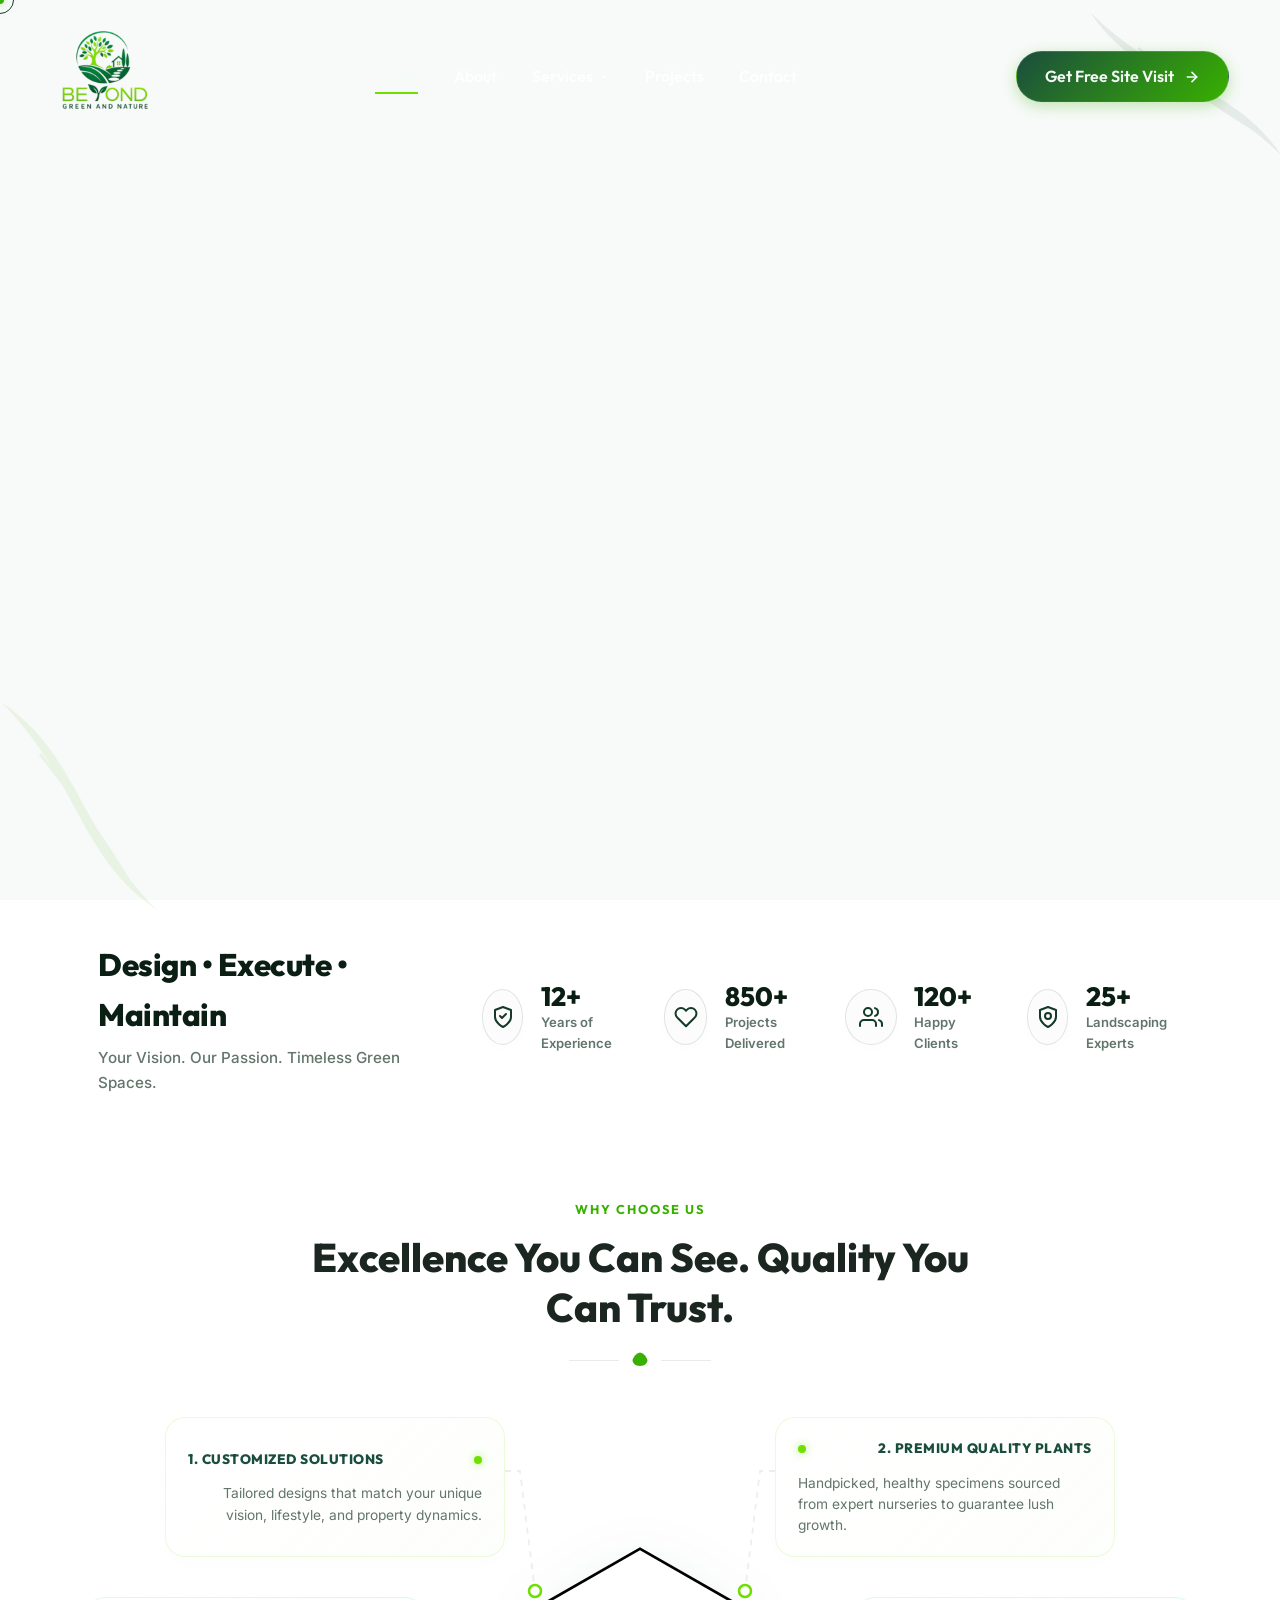
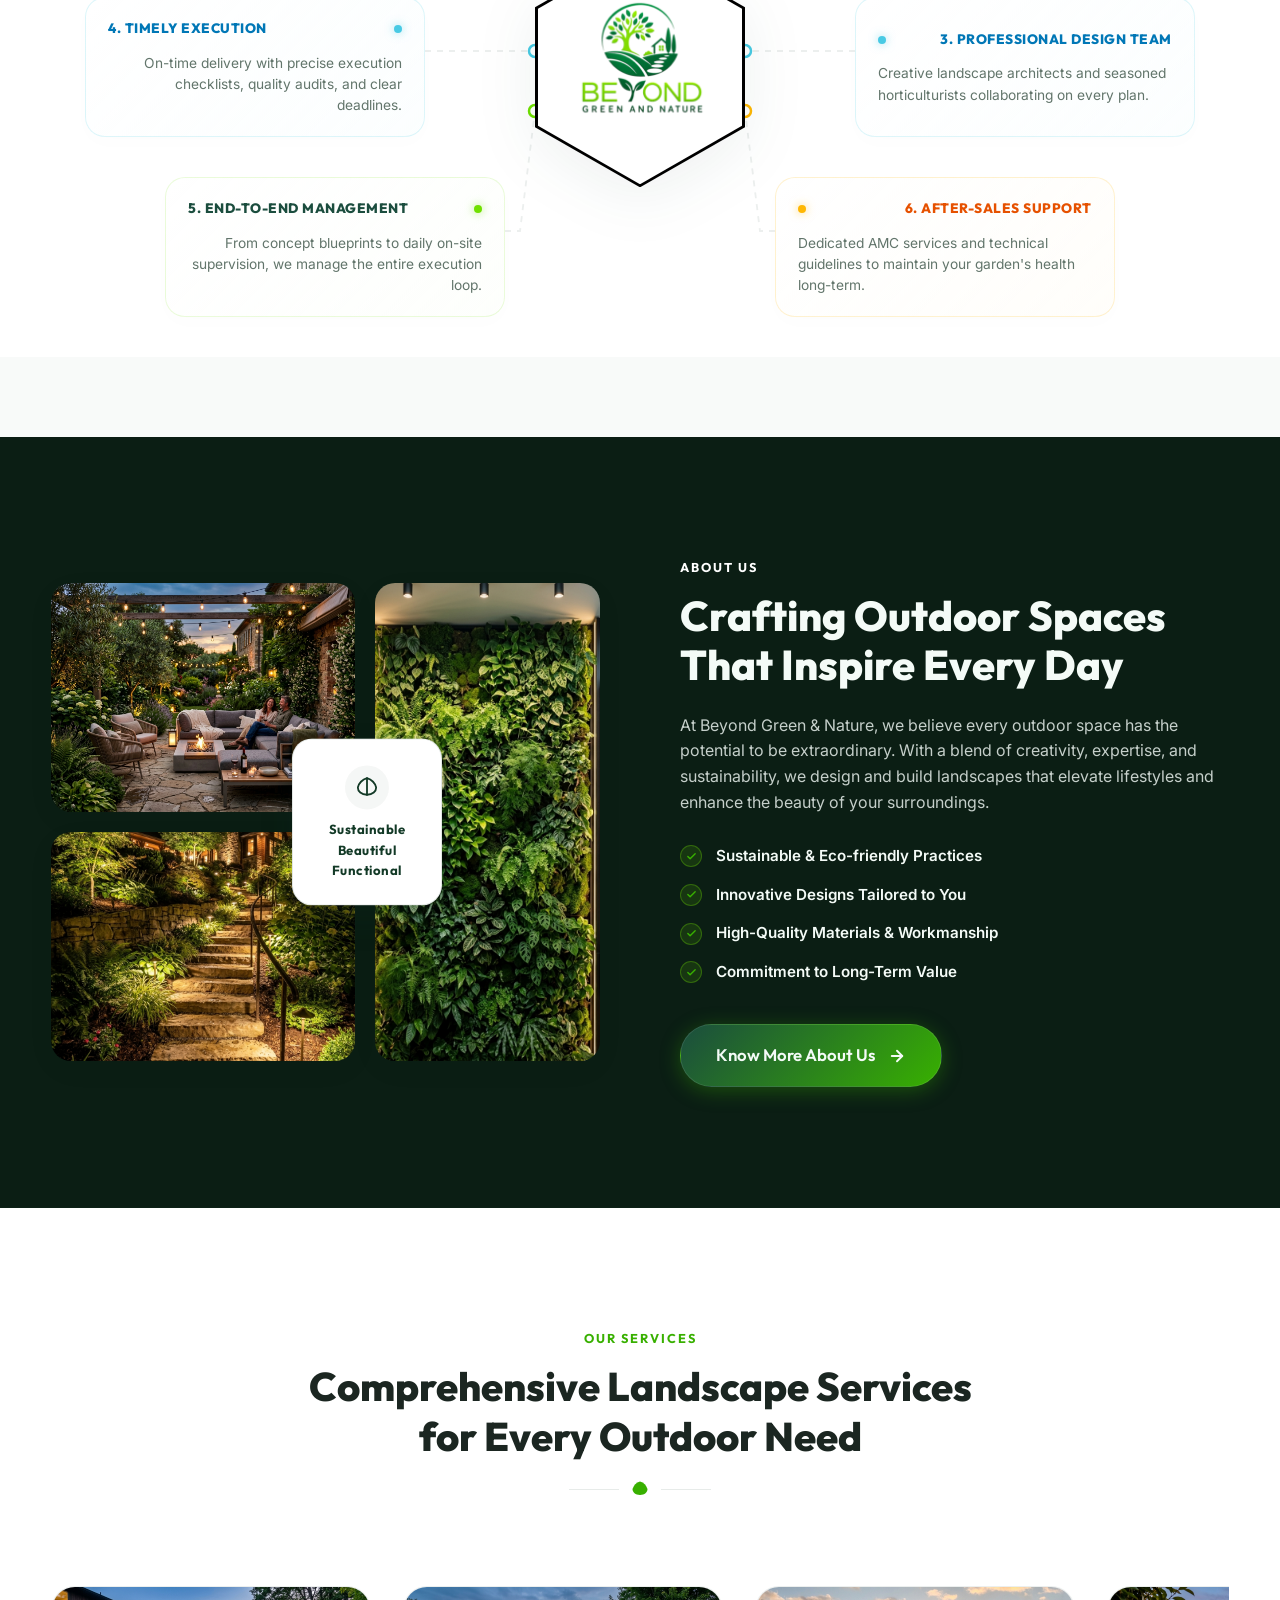
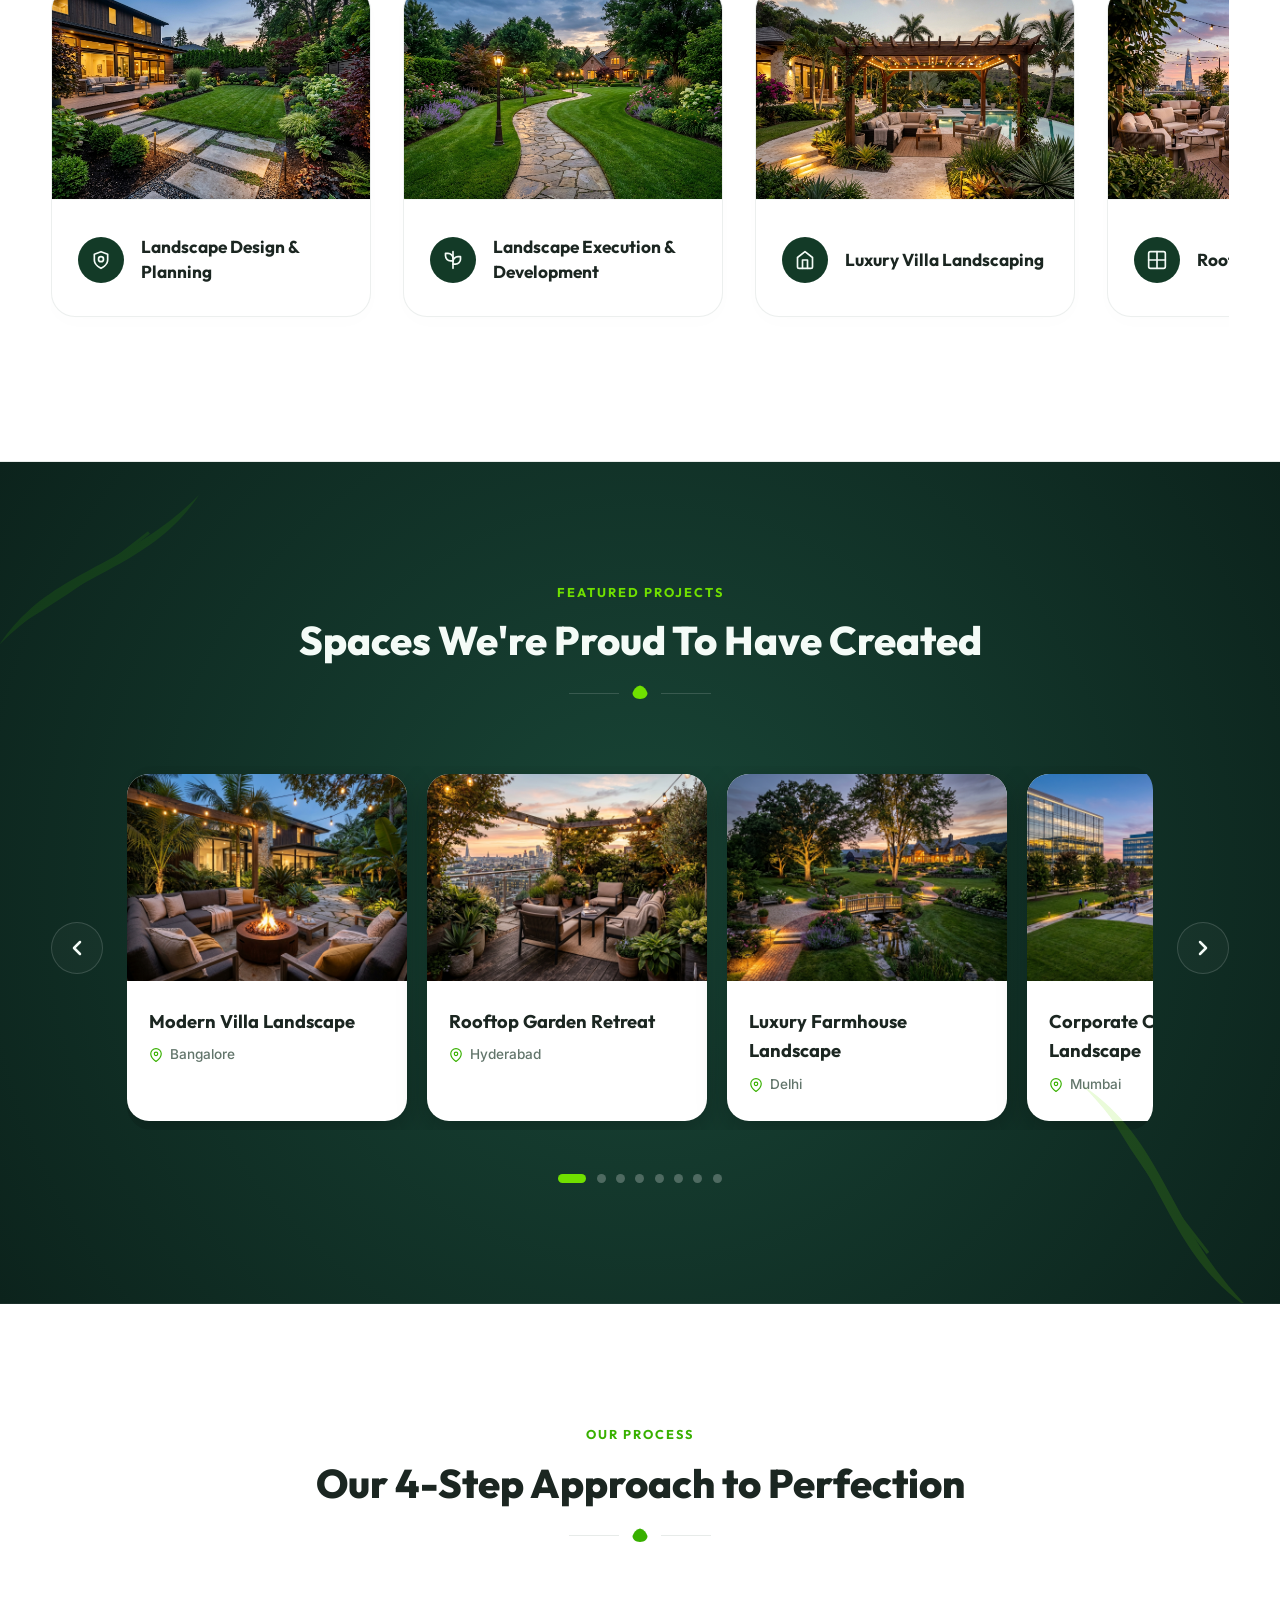
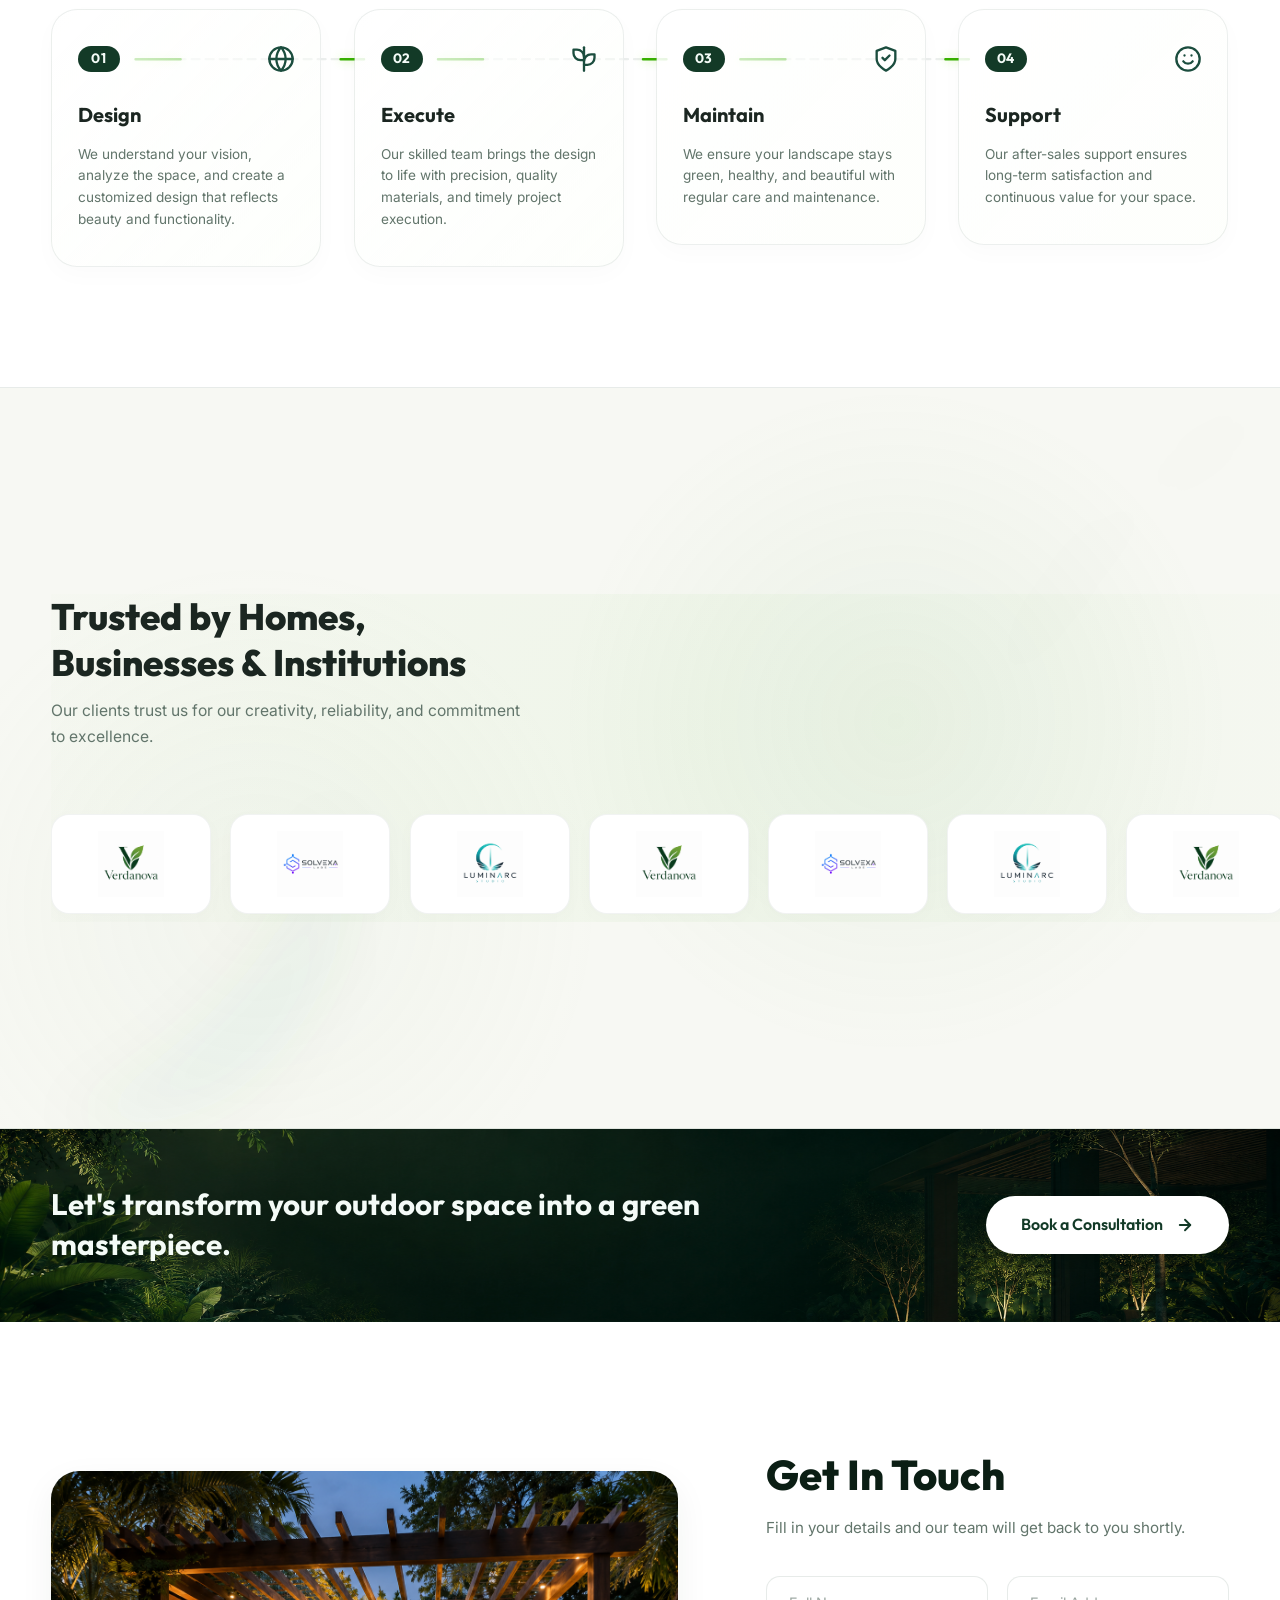
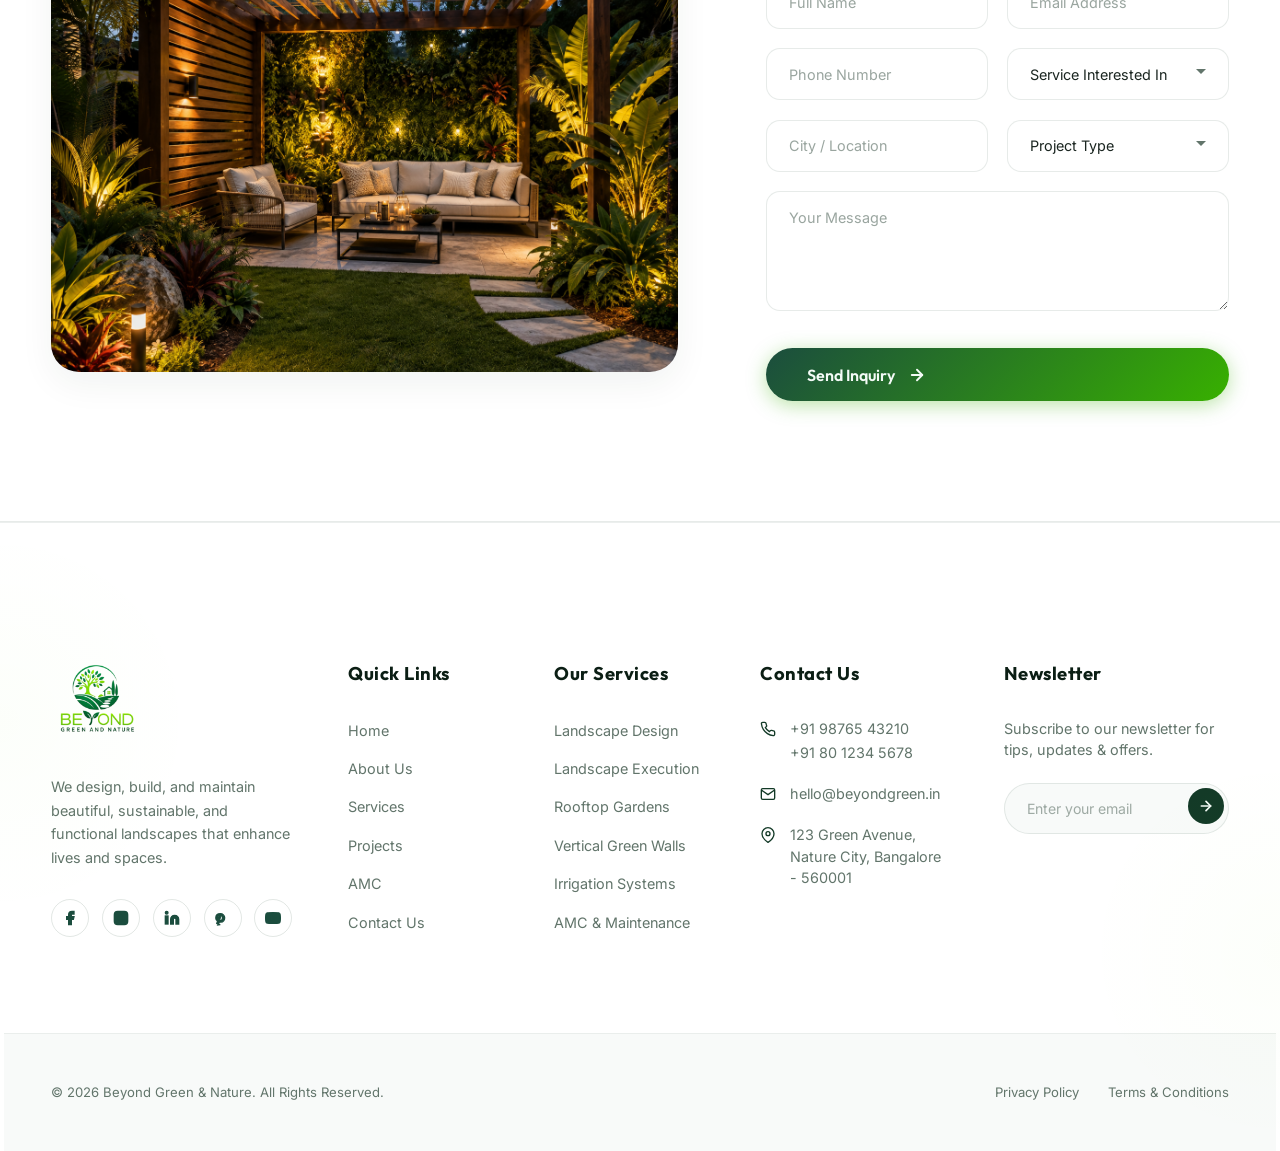
==== commit 74446fdb: "Update ecosystem layout to hexagon with staggered card offsets" ====
--- a/index.html
+++ b/index.html
@@ -192,26 +192,26 @@
       <svg class="ecosystem-svg-layer" viewBox="0 0 1100 500" preserveAspectRatio="none">
         <!-- Connecting paths -->
         <!-- Path 1 (Top Left) -->
-        <path class="eco-path path-1" d="M 350,80 L 440,80 L 485,185 L 495,195" />
+        <path class="eco-path path-1" d="M 415,70 L 430,70 L 445,190" />
         <!-- Path 2 (Middle Left) -->
-        <path class="eco-path path-2" d="M 350,250 L 425,250 L 440,250" />
+        <path class="eco-path path-2" d="M 335,250 L 445,250" />
         <!-- Path 3 (Bottom Left) -->
-        <path class="eco-path path-3" d="M 350,420 L 440,420 L 485,315 L 495,305" />
+        <path class="eco-path path-3" d="M 415,430 L 430,430 L 445,310" />
         
         <!-- Path 4 (Top Right) -->
-        <path class="eco-path path-4" d="M 750,80 L 660,80 L 615,185 L 605,195" />
+        <path class="eco-path path-4" d="M 685,70 L 670,70 L 655,190" />
         <!-- Path 5 (Middle Right) -->
-        <path class="eco-path path-5" d="M 750,250 L 675,250 L 660,250" />
+        <path class="eco-path path-5" d="M 765,250 L 655,250" />
         <!-- Path 6 (Bottom Right) -->
-        <path class="eco-path path-6" d="M 750,420 L 660,420 L 615,315 L 605,305" />
-
-        <!-- Node points offset outside the Diamond boundaries -->
-        <circle class="eco-node node-1 color-green" cx="485" cy="185" r="6" />
-        <circle class="eco-node node-2 color-blue" cx="425" cy="250" r="6" />
-        <circle class="eco-node node-3 color-green" cx="485" cy="315" r="6" />
-        <circle class="eco-node node-4 color-green" cx="615" cy="185" r="6" />
-        <circle class="eco-node node-5 color-blue" cx="675" cy="250" r="6" />
-        <circle class="eco-node node-6 color-orange" cx="615" cy="315" r="6" />
+        <path class="eco-path path-6" d="M 685,430 L 670,430 L 655,310" />
+
+        <!-- Node points offset outside the Hexagon boundaries -->
+        <circle class="eco-node node-1 color-green" cx="445" cy="190" r="6" />
+        <circle class="eco-node node-2 color-blue" cx="445" cy="250" r="6" />
+        <circle class="eco-node node-3 color-green" cx="445" cy="310" r="6" />
+        <circle class="eco-node node-4 color-green" cx="655" cy="190" r="6" />
+        <circle class="eco-node node-5 color-blue" cx="655" cy="250" r="6" />
+        <circle class="eco-node node-6 color-orange" cx="655" cy="310" r="6" />
       </svg>
 
       <div class="ecosystem-container">
--- a/index.css
+++ b/index.css
@@ -796,8 +796,8 @@
 }
 
 .hub-diamond-wrapper {
-  width: 220px;
-  height: 220px;
+  width: 210px;
+  height: 240px;
   position: relative;
   filter: drop-shadow(0 12px 30px rgba(19, 58, 39, 0.07));
   transition: transform var(--transition-normal);
@@ -811,7 +811,7 @@
   width: 100%;
   height: 100%;
   background: #000000; /* Outer black color acts as border */
-  clip-path: polygon(50% 0%, 100% 50%, 50% 100%, 0% 50%);
+  clip-path: polygon(50% 0%, 100% 25%, 100% 75%, 50% 100%, 0% 75%, 0% 25%);
   display: flex;
   align-items: center;
   justify-content: center;
@@ -827,7 +827,7 @@
   right: 3px;
   bottom: 3px;
   background: var(--bg-white);
-  clip-path: polygon(50% 0%, 100% 50%, 50% 100%, 0% 50%);
+  clip-path: polygon(50% 0%, 100% 25%, 100% 75%, 50% 100%, 0% 75%, 0% 25%);
   z-index: 1;
 }
 
@@ -901,6 +901,27 @@
   .eco-card {
     width: 340px !important;
     height: 140px !important;
+  }
+  
+  /* Hexagon offsets to shift top/bottom cards inwards and middle cards outwards */
+  .left-col .eco-card.card-1 {
+    transform: translateX(65px);
+  }
+  .left-col .eco-card.card-2 {
+    transform: translateX(-15px);
+  }
+  .left-col .eco-card.card-3 {
+    transform: translateX(65px);
+  }
+  
+  .right-col .eco-card.card-4 {
+    transform: translateX(-65px);
+  }
+  .right-col .eco-card.card-5 {
+    transform: translateX(15px);
+  }
+  .right-col .eco-card.card-6 {
+    transform: translateX(-65px);
   }
 }
 
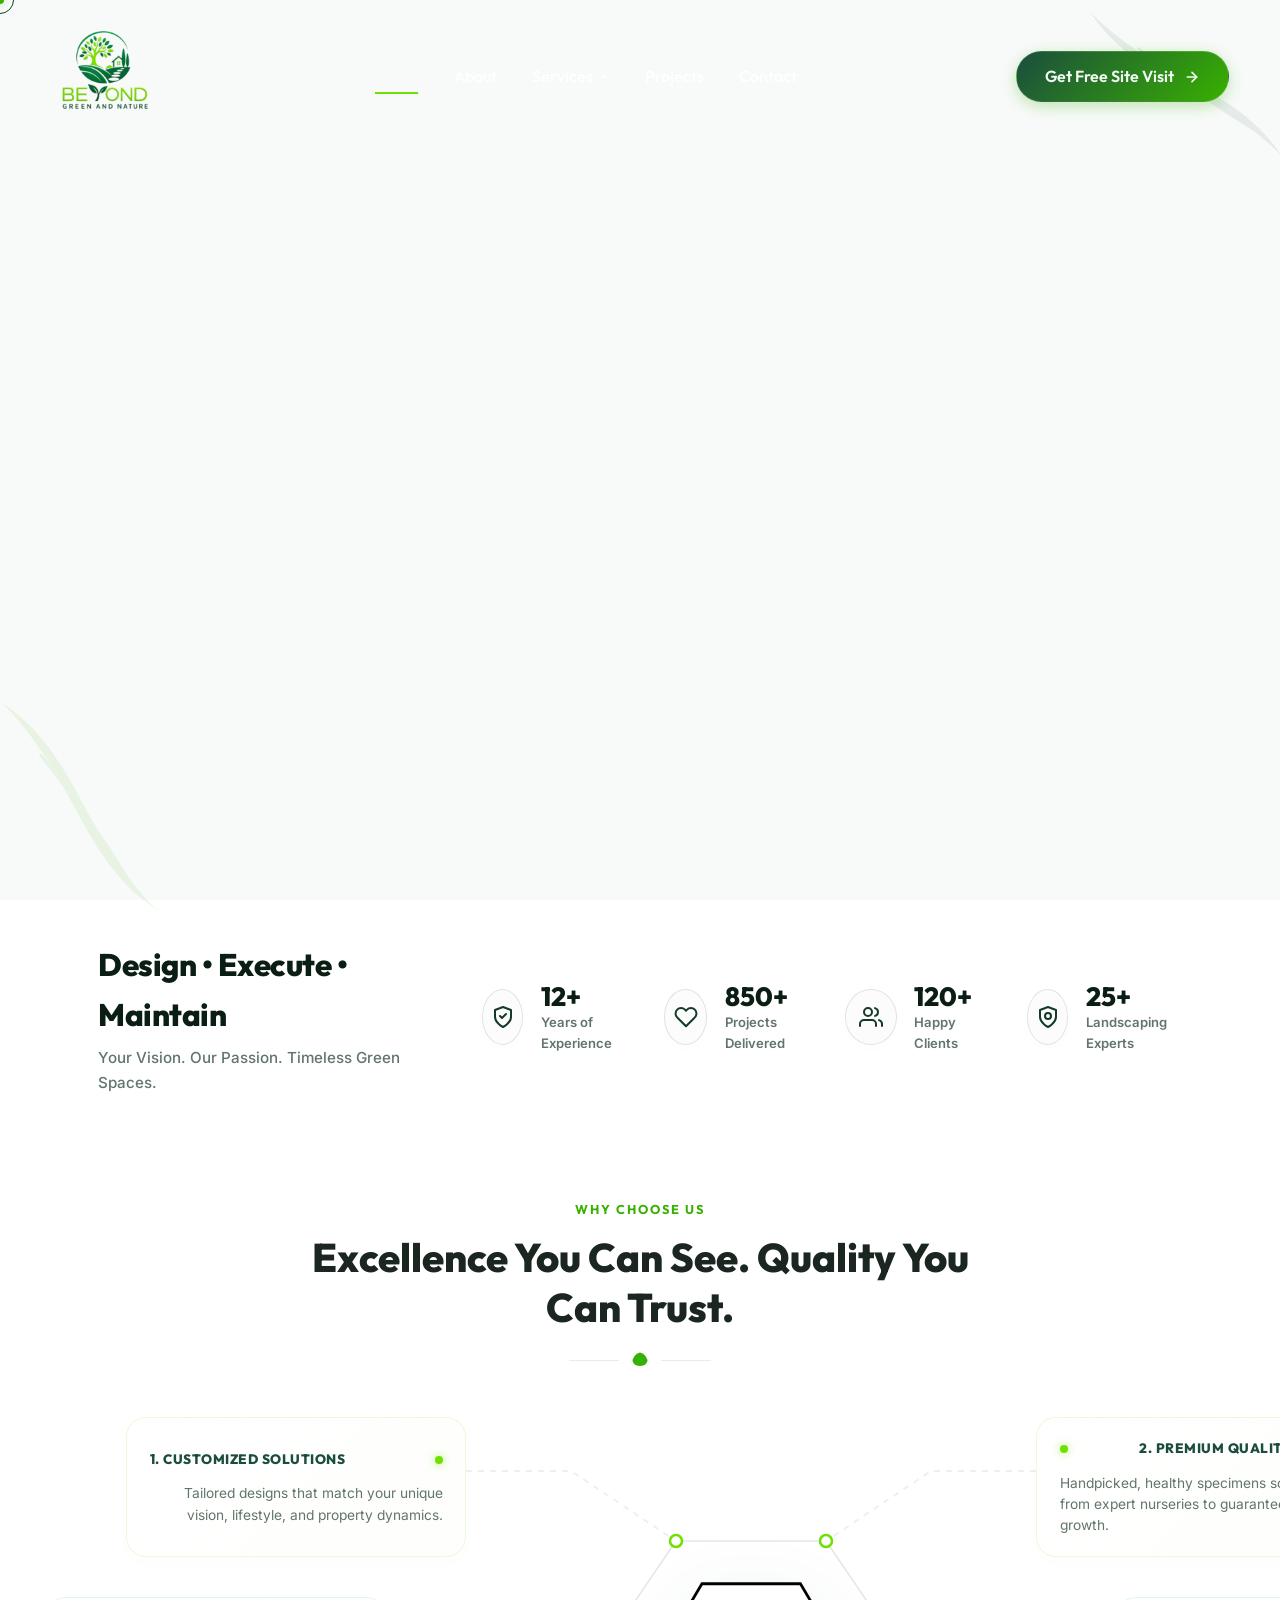
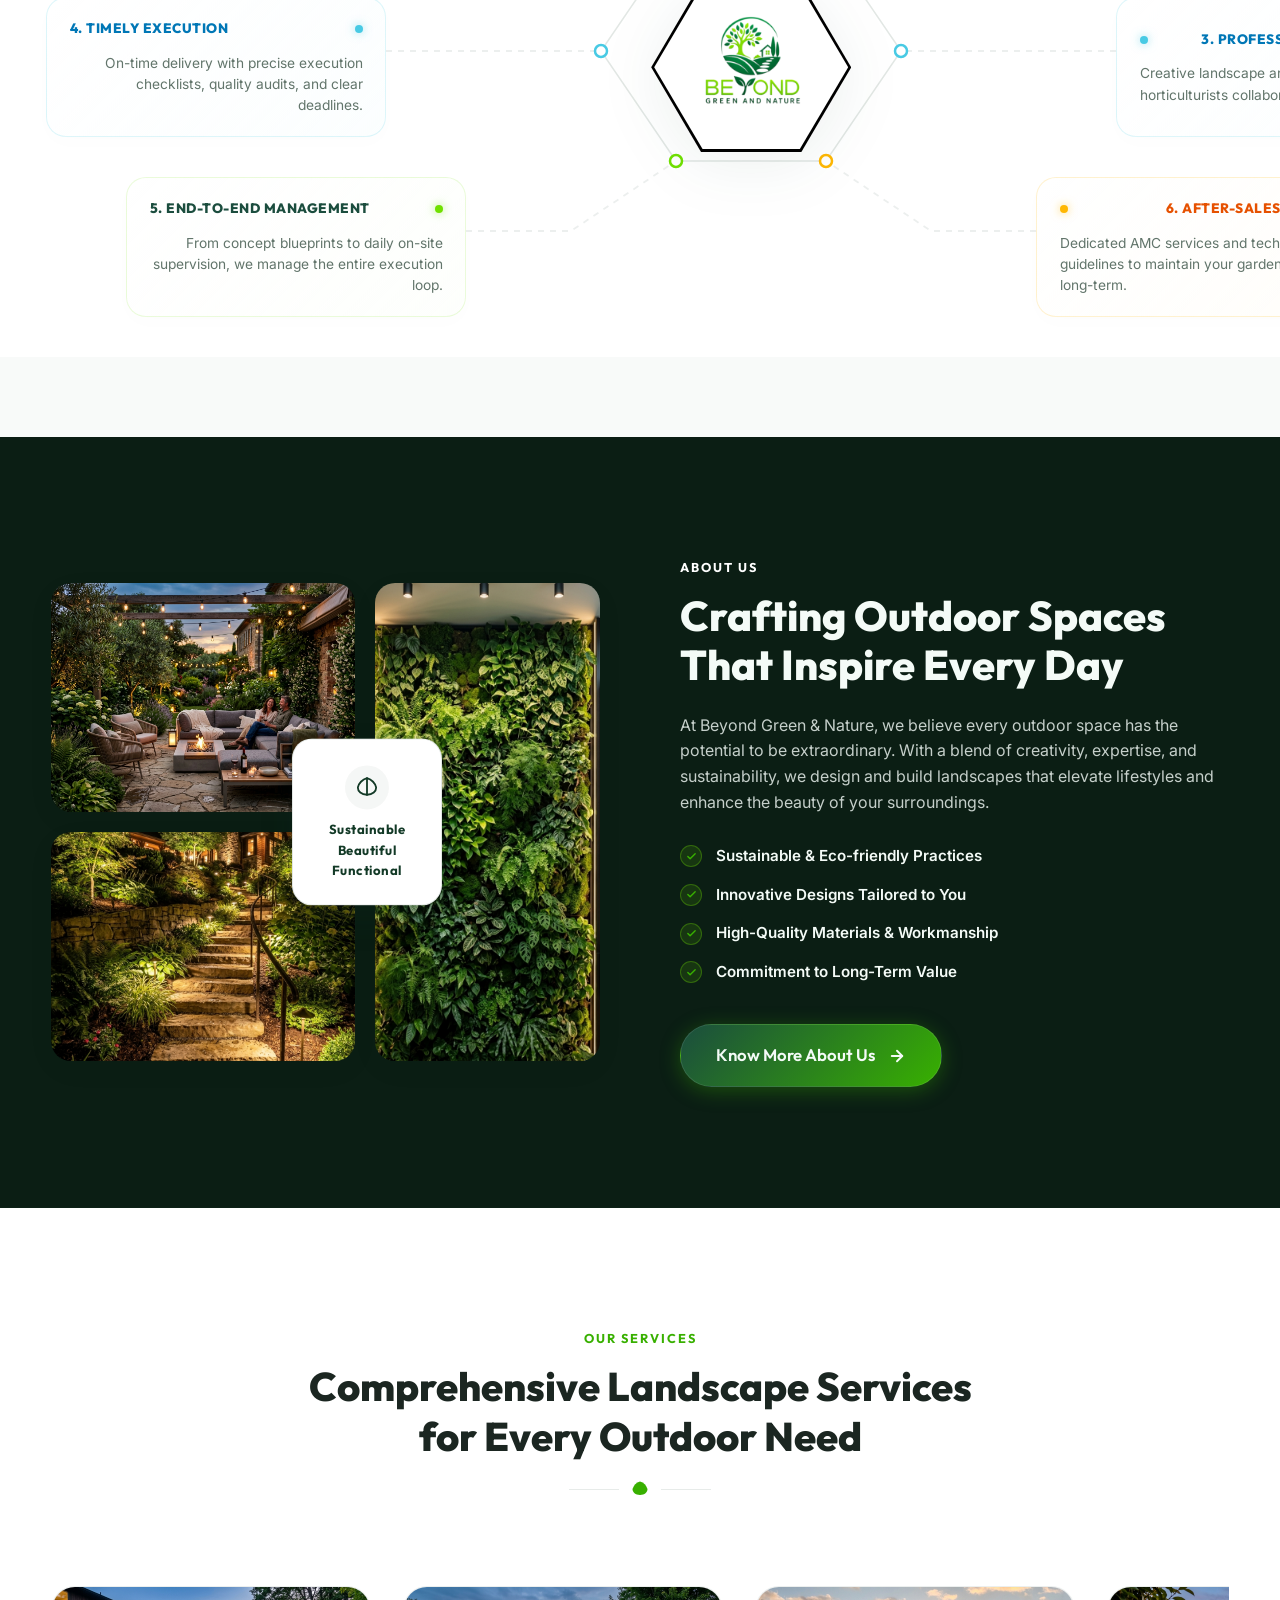
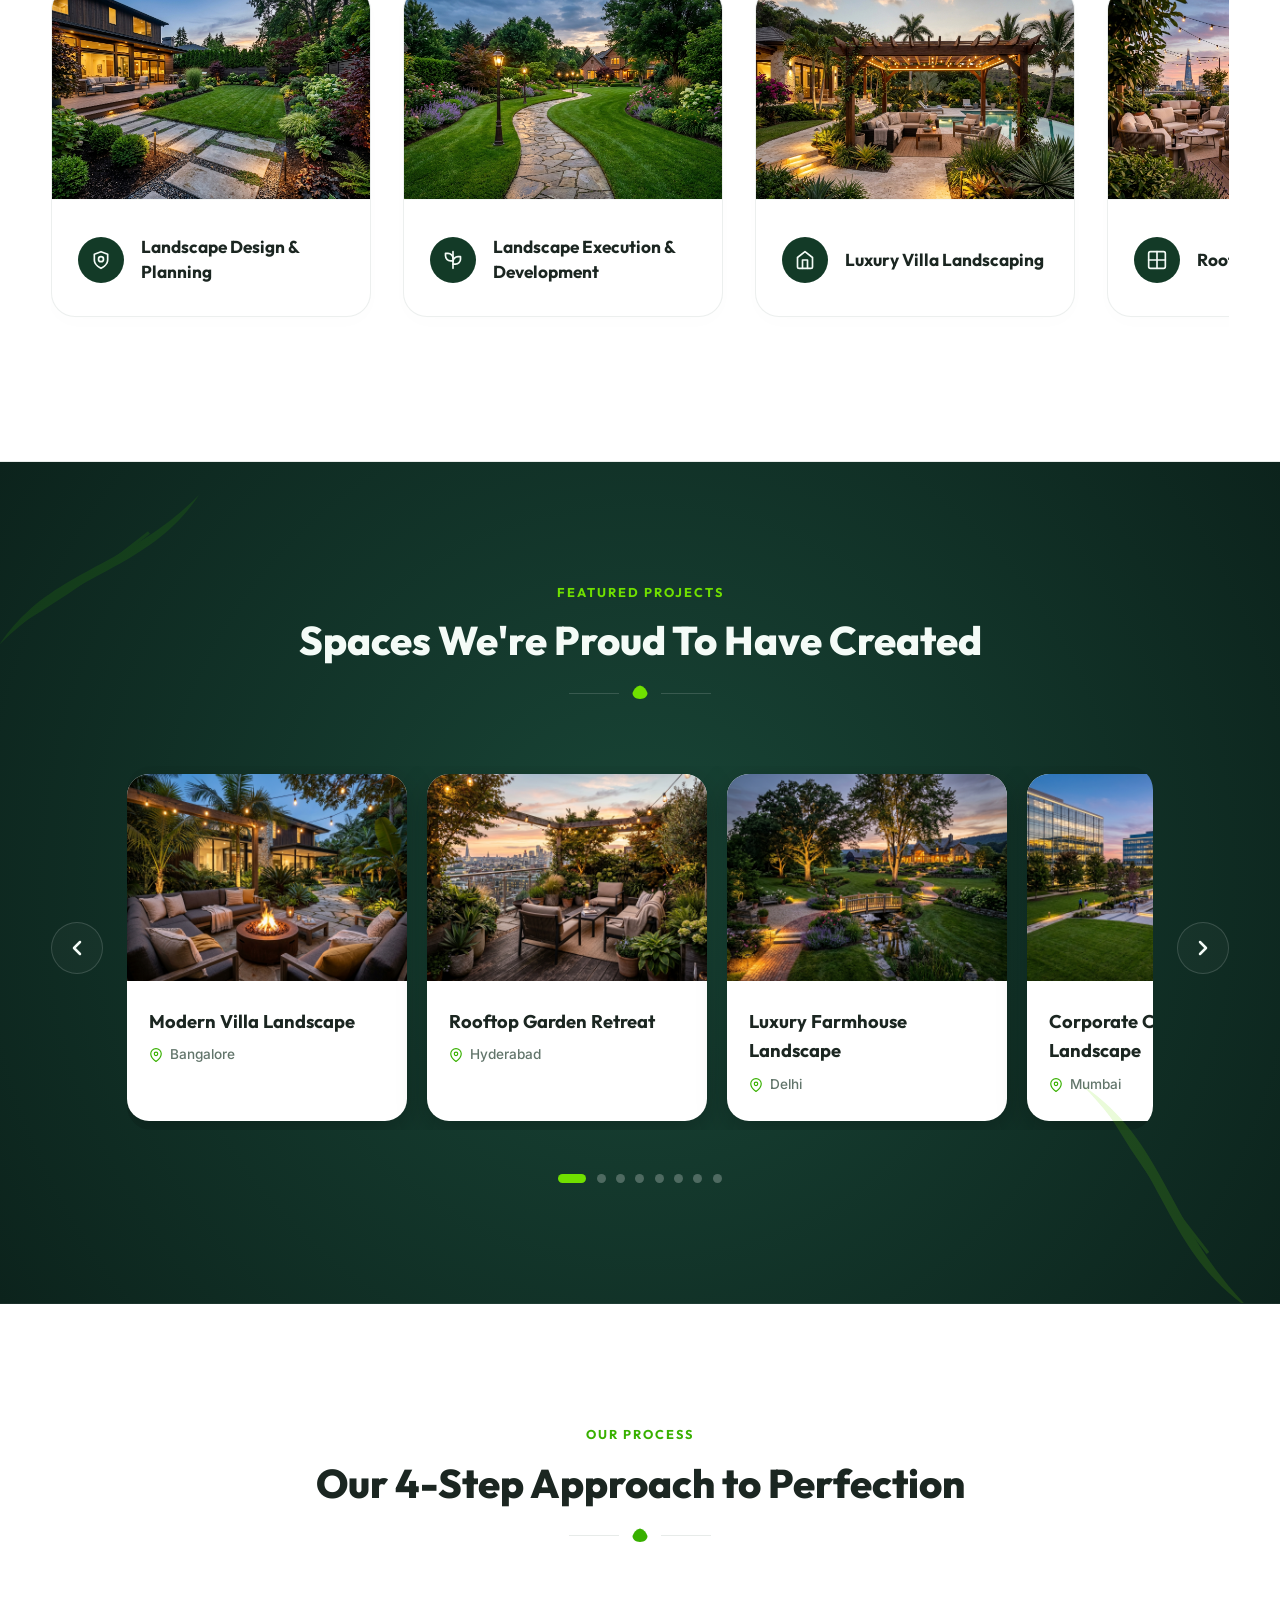
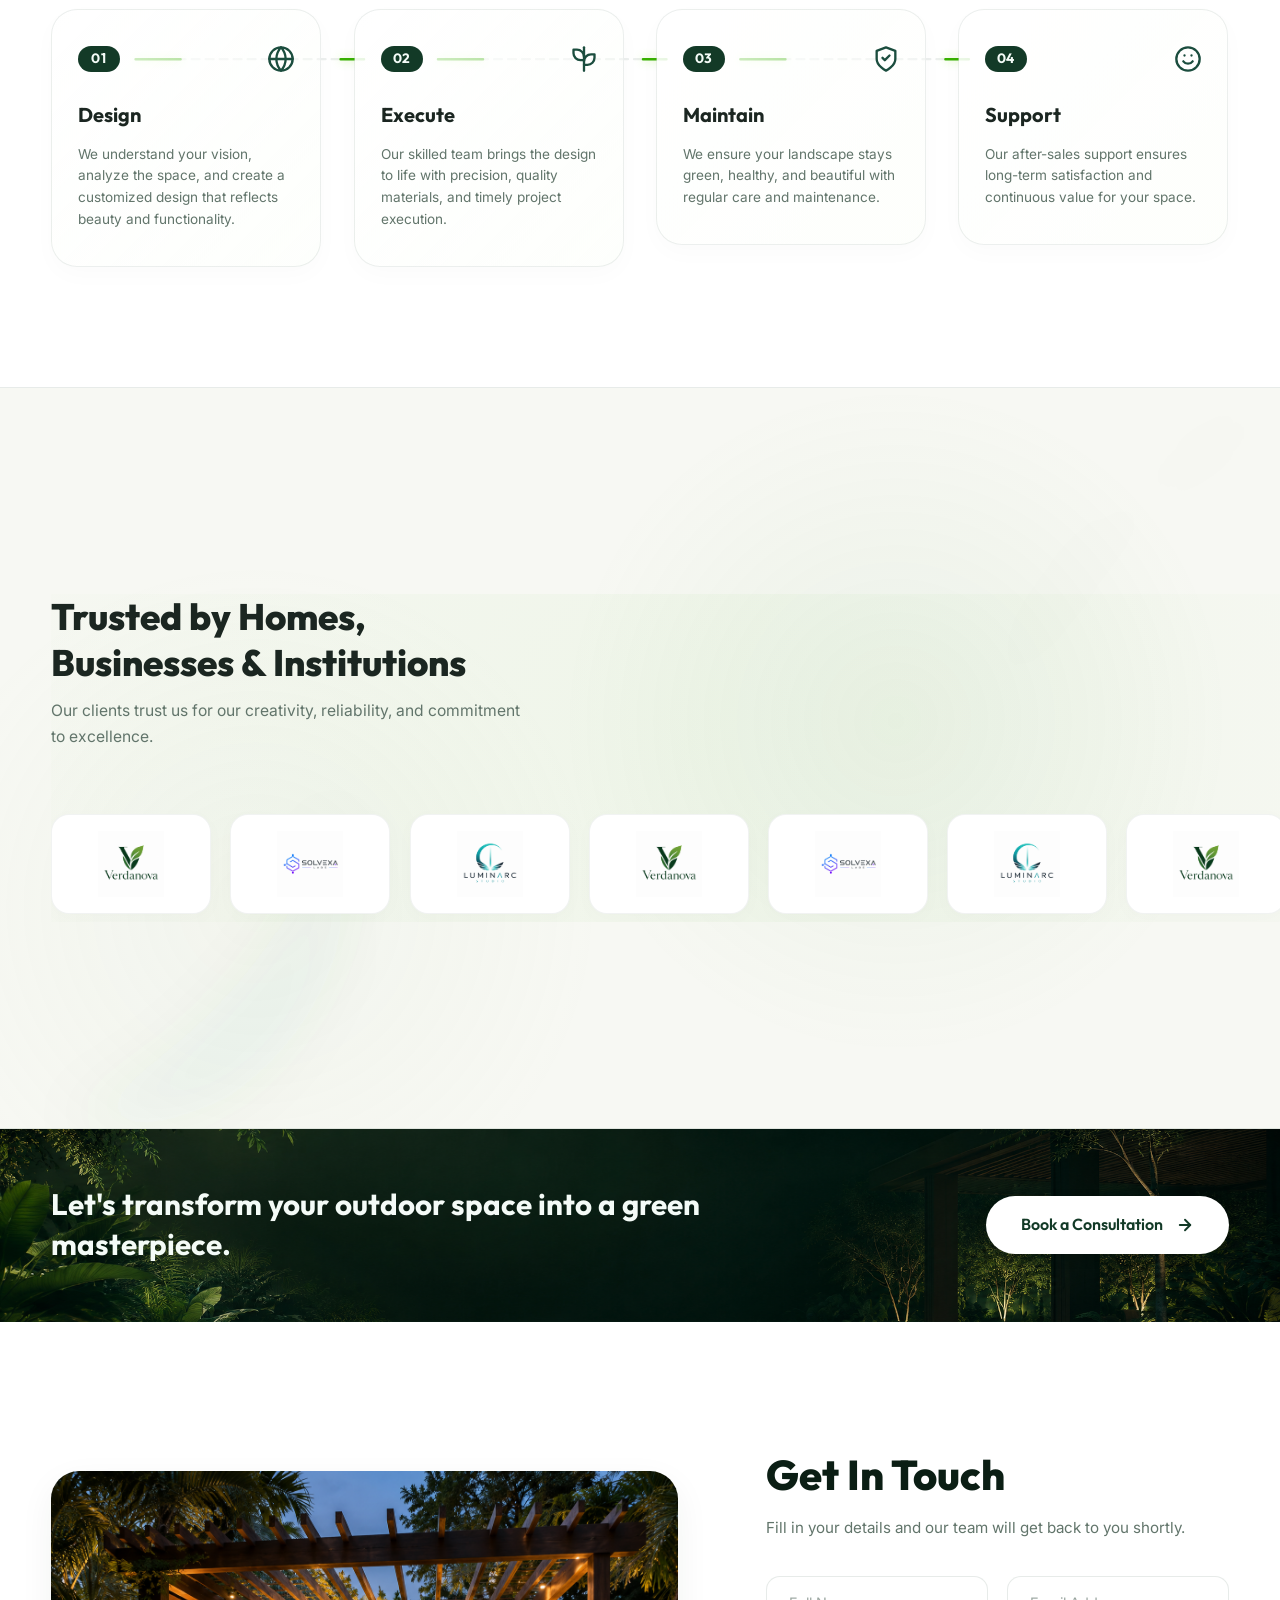
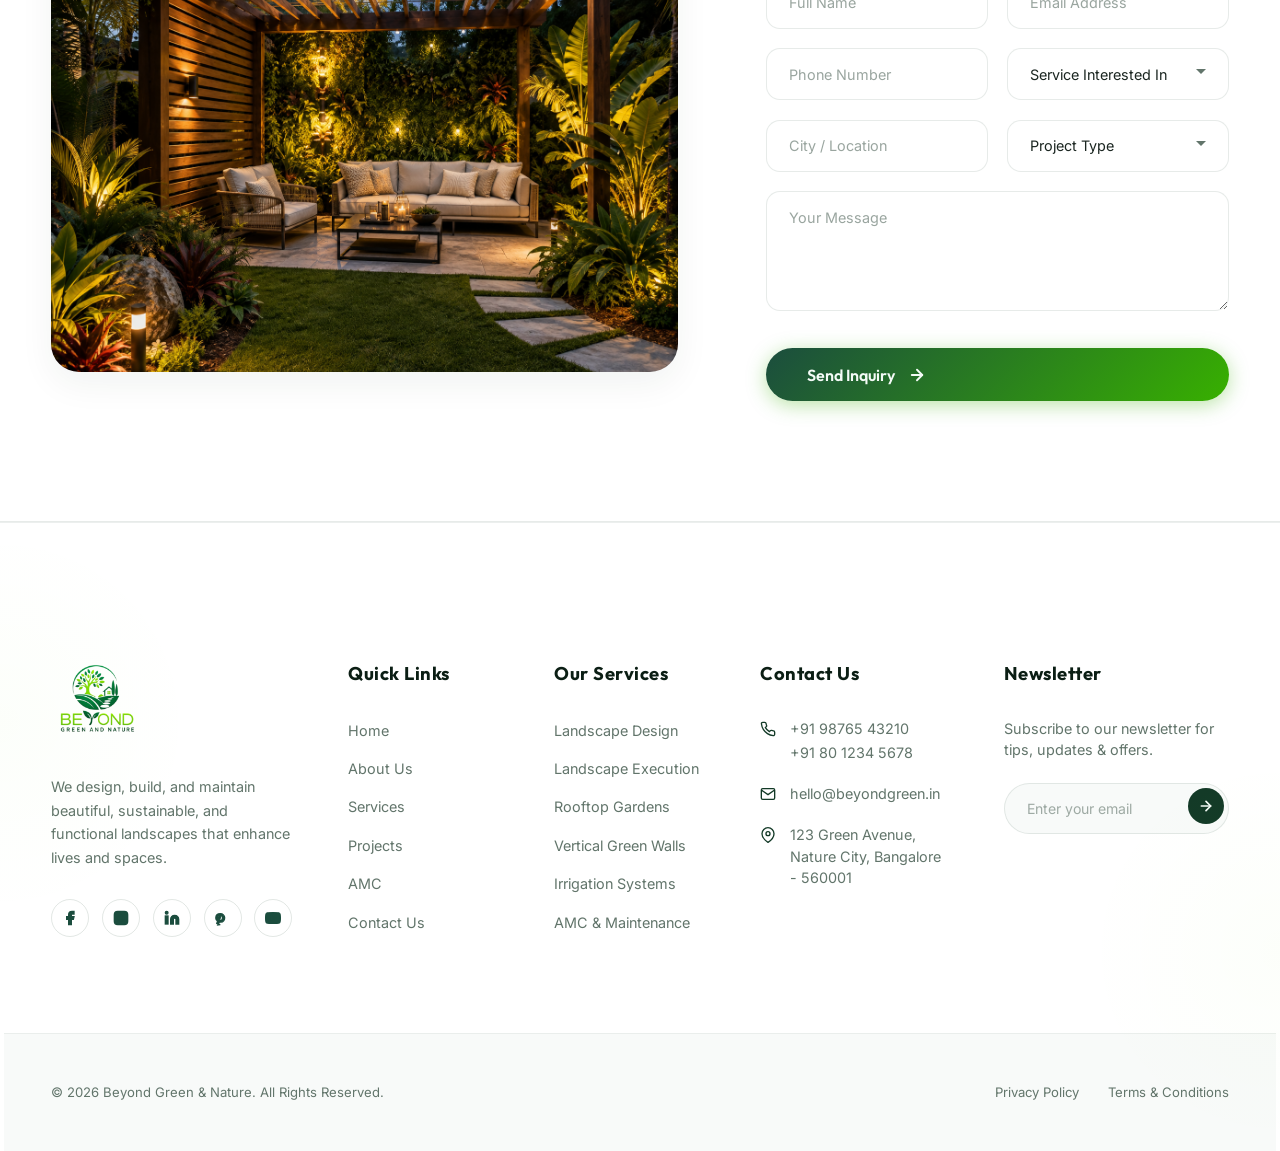
==== commit 25a8bed3: "Update central hexagon to horizontal flat-topped design and draw concentric polygon outline" ====
--- a/index.html
+++ b/index.html
@@ -189,29 +189,32 @@
     
     <div class="ecosystem-wrapper">
       <!-- SVG Connectors Layer (Visible on Desktop) -->
-      <svg class="ecosystem-svg-layer" viewBox="0 0 1100 500" preserveAspectRatio="none">
+      <svg class="ecosystem-svg-layer" viewBox="0 0 1400 500" preserveAspectRatio="none">
+        <!-- Structural concentric Hexagon Outline -->
+        <polygon class="hex-outline" points="625,140 775,140 850,250 775,360 625,360 550,250" style="stroke: rgba(19, 58, 39, 0.12); stroke-width: 1.5; fill: none;" />
+        
         <!-- Connecting paths -->
         <!-- Path 1 (Top Left) -->
-        <path class="eco-path path-1" d="M 415,70 L 430,70 L 445,190" />
+        <path class="eco-path path-1" d="M 415,70 L 520,70 L 625,140" />
         <!-- Path 2 (Middle Left) -->
-        <path class="eco-path path-2" d="M 335,250 L 445,250" />
+        <path class="eco-path path-2" d="M 335,250 L 550,250" />
         <!-- Path 3 (Bottom Left) -->
-        <path class="eco-path path-3" d="M 415,430 L 430,430 L 445,310" />
+        <path class="eco-path path-3" d="M 415,430 L 520,430 L 625,360" />
         
         <!-- Path 4 (Top Right) -->
-        <path class="eco-path path-4" d="M 685,70 L 670,70 L 655,190" />
+        <path class="eco-path path-4" d="M 985,70 L 880,70 L 775,140" />
         <!-- Path 5 (Middle Right) -->
-        <path class="eco-path path-5" d="M 765,250 L 655,250" />
+        <path class="eco-path path-5" d="M 1065,250 L 850,250" />
         <!-- Path 6 (Bottom Right) -->
-        <path class="eco-path path-6" d="M 685,430 L 670,430 L 655,310" />
-
-        <!-- Node points offset outside the Hexagon boundaries -->
-        <circle class="eco-node node-1 color-green" cx="445" cy="190" r="6" />
-        <circle class="eco-node node-2 color-blue" cx="445" cy="250" r="6" />
-        <circle class="eco-node node-3 color-green" cx="445" cy="310" r="6" />
-        <circle class="eco-node node-4 color-green" cx="655" cy="190" r="6" />
-        <circle class="eco-node node-5 color-blue" cx="655" cy="250" r="6" />
-        <circle class="eco-node node-6 color-orange" cx="655" cy="310" r="6" />
+        <path class="eco-path path-6" d="M 985,430 L 880,430 L 775,360" />
+
+        <!-- Node points exactly on the Hexagon vertices -->
+        <circle class="eco-node node-1 color-green" cx="625" cy="140" r="6" />
+        <circle class="eco-node node-2 color-blue" cx="550" cy="250" r="6" />
+        <circle class="eco-node node-3 color-green" cx="625" cy="360" r="6" />
+        <circle class="eco-node node-4 color-green" cx="775" cy="140" r="6" />
+        <circle class="eco-node node-5 color-blue" cx="850" cy="250" r="6" />
+        <circle class="eco-node node-6 color-orange" cx="775" cy="360" r="6" />
       </svg>
 
       <div class="ecosystem-container">
--- a/index.css
+++ b/index.css
@@ -743,7 +743,7 @@
 .ecosystem-wrapper {
   position: relative;
   width: 100%;
-  max-width: 1100px;
+  max-width: 1400px;
   margin: 0 auto;
   padding: 1rem 0;
 }
@@ -796,8 +796,8 @@
 }
 
 .hub-diamond-wrapper {
-  width: 210px;
-  height: 240px;
+  width: 200px;
+  height: 170px;
   position: relative;
   filter: drop-shadow(0 12px 30px rgba(19, 58, 39, 0.07));
   transition: transform var(--transition-normal);
@@ -811,7 +811,7 @@
   width: 100%;
   height: 100%;
   background: #000000; /* Outer black color acts as border */
-  clip-path: polygon(50% 0%, 100% 25%, 100% 75%, 50% 100%, 0% 75%, 0% 25%);
+  clip-path: polygon(25% 0%, 75% 0%, 100% 50%, 75% 100%, 25% 100%, 0% 50%);
   display: flex;
   align-items: center;
   justify-content: center;
@@ -827,7 +827,7 @@
   right: 3px;
   bottom: 3px;
   background: var(--bg-white);
-  clip-path: polygon(50% 0%, 100% 25%, 100% 75%, 50% 100%, 0% 75%, 0% 25%);
+  clip-path: polygon(25% 0%, 75% 0%, 100% 50%, 75% 100%, 25% 100%, 0% 50%);
   z-index: 1;
 }
 
@@ -850,7 +850,7 @@
 /* On Desktop (min-width: 1200px), enforce strict pixel positioning */
 @media (min-width: 1200px) {
   .ecosystem-wrapper {
-    width: 1100px;
+    width: 1400px;
     height: 500px;
   }
   
@@ -881,7 +881,7 @@
   }
   
   .ecosystem-col.right-col {
-    left: 750px;
+    left: 1050px;
     top: 0;
     align-items: flex-start;
     text-align: left;
@@ -889,7 +889,7 @@
   
   .ecosystem-hub {
     position: absolute;
-    left: 350px;
+    left: 500px;
     top: 0;
     width: 400px;
     height: 500px;
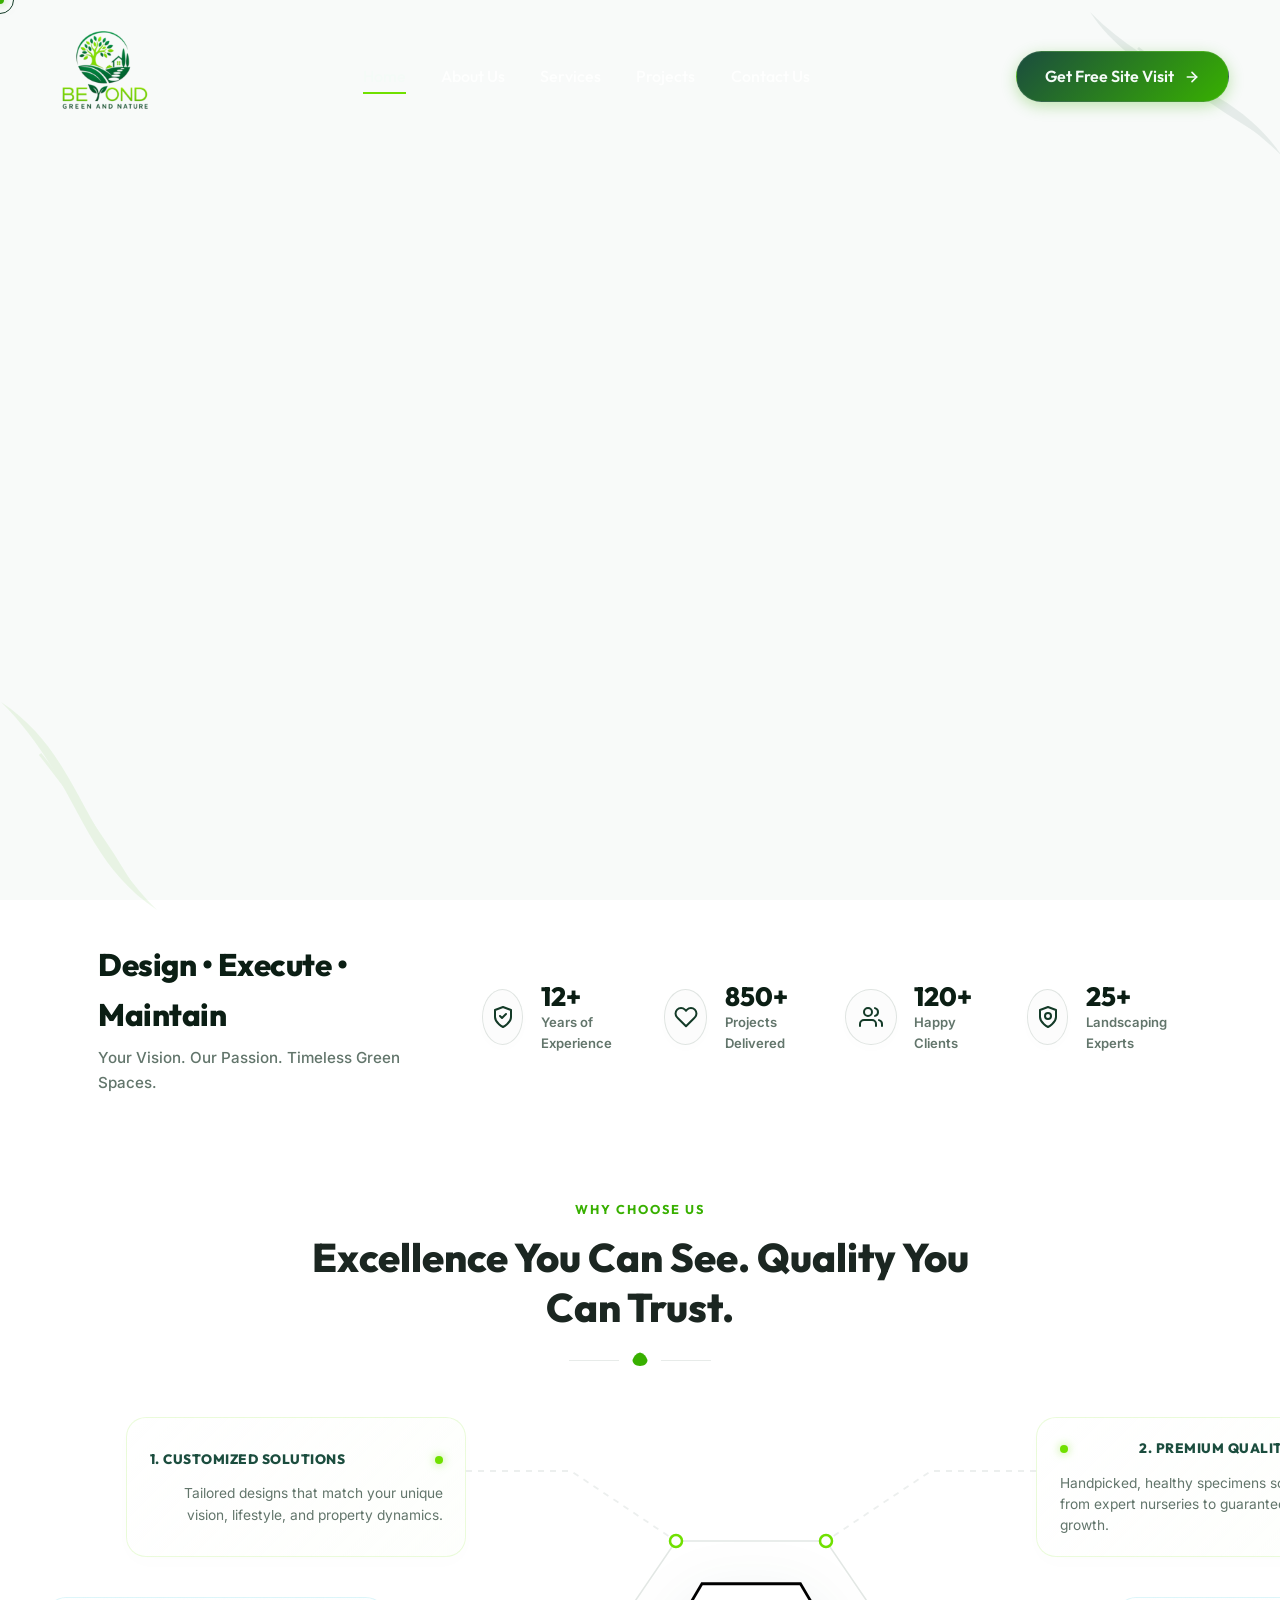
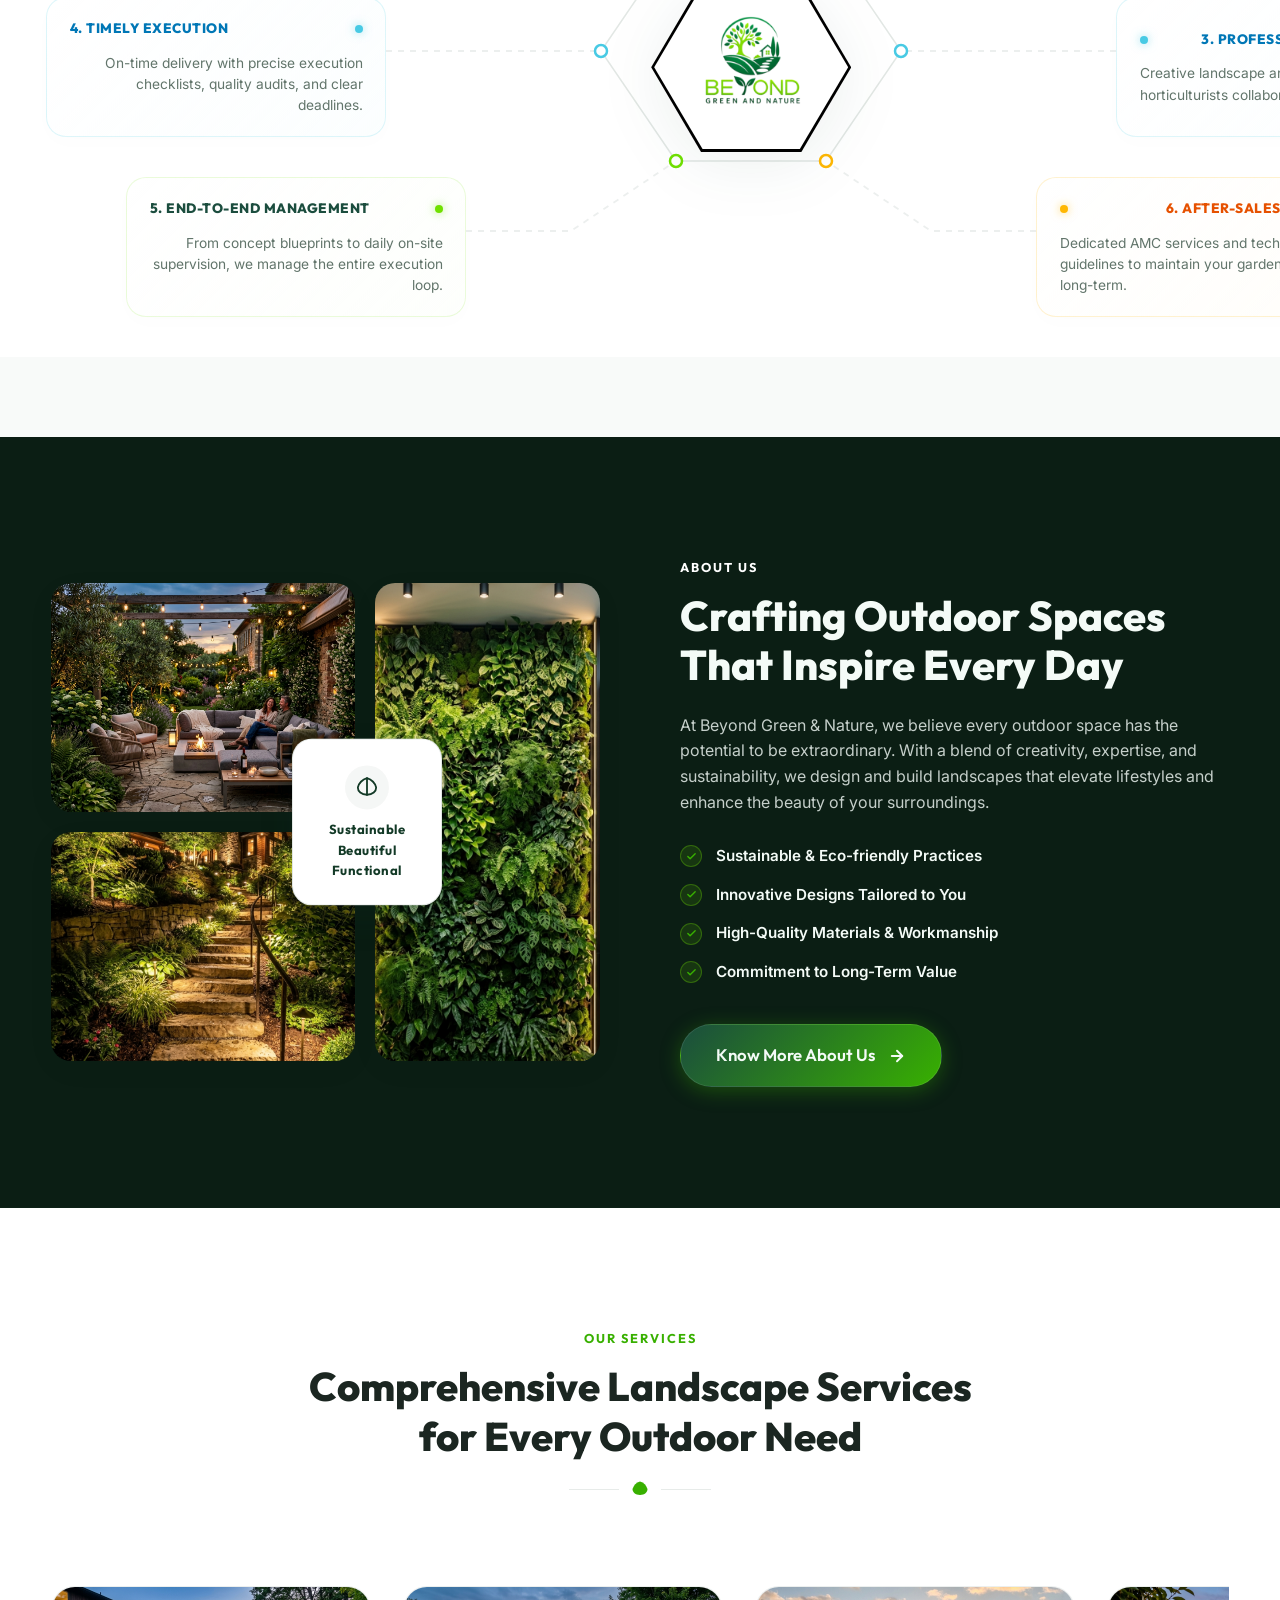
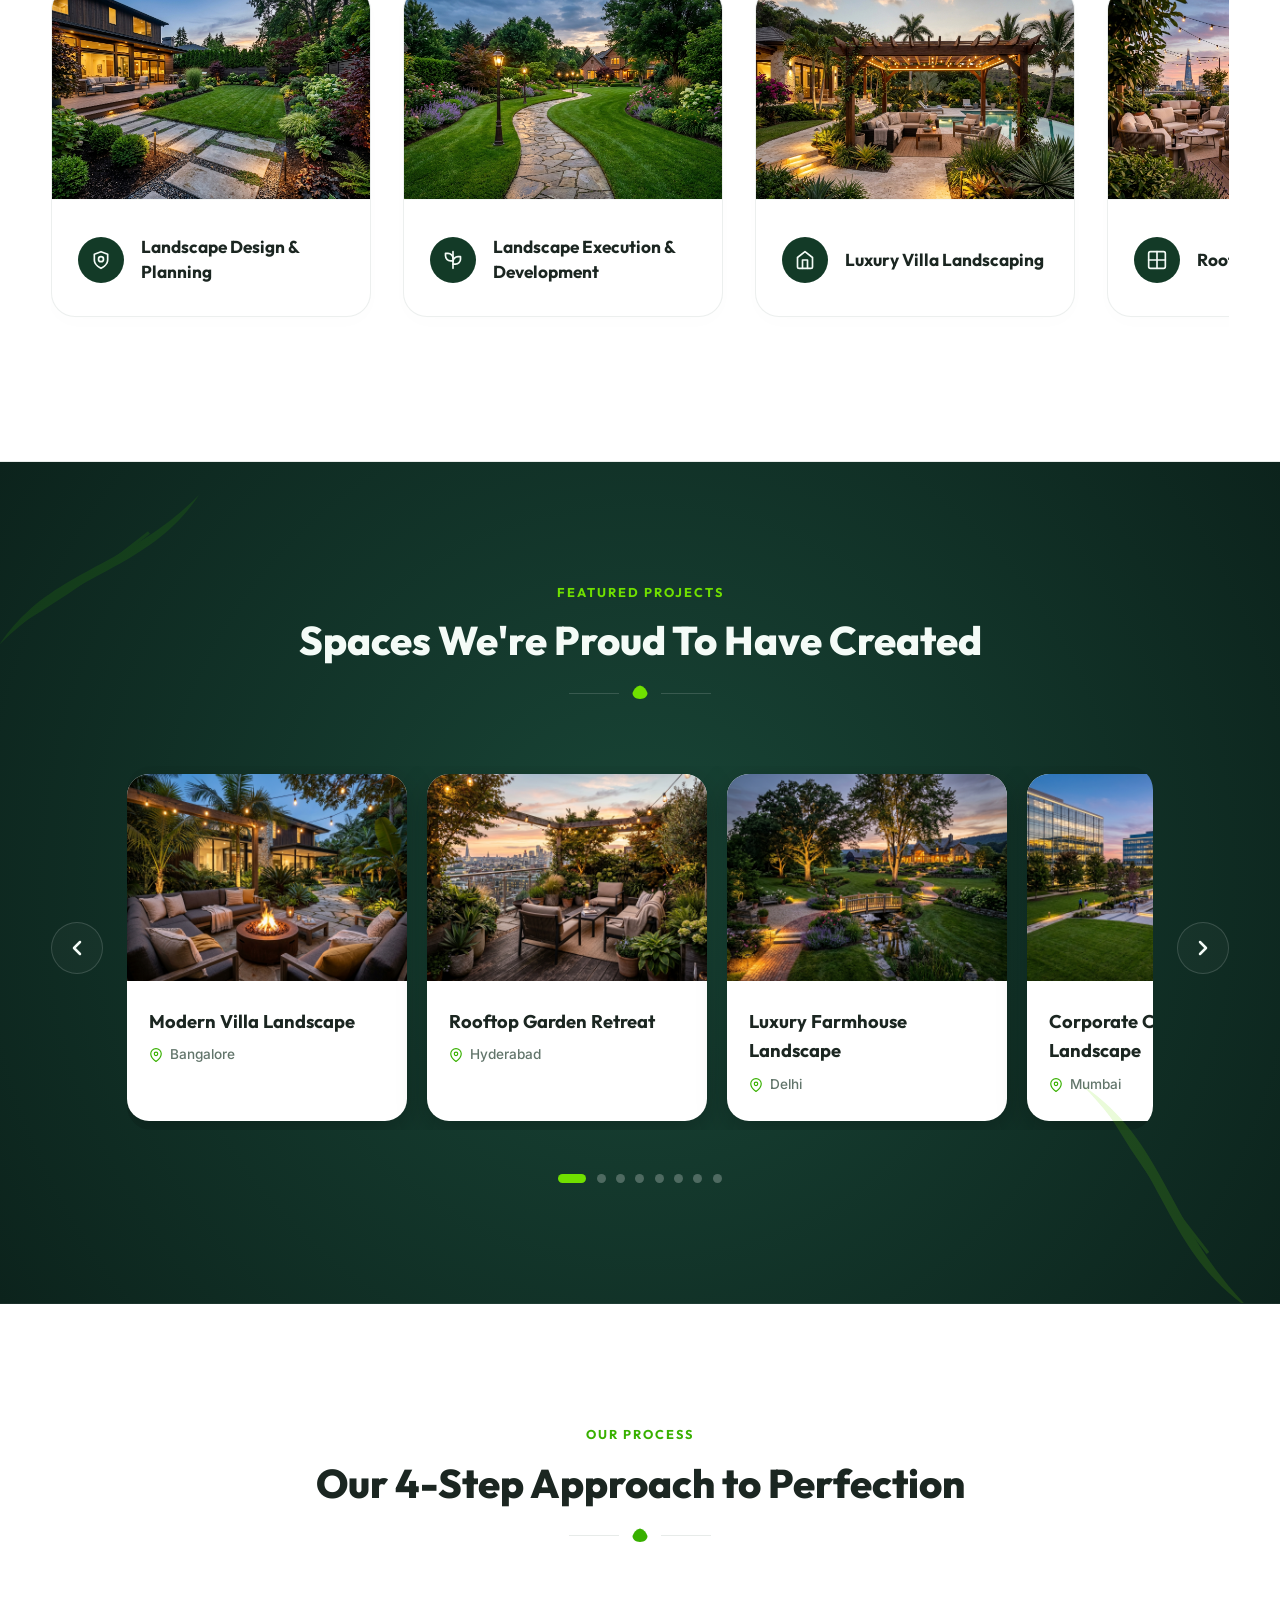
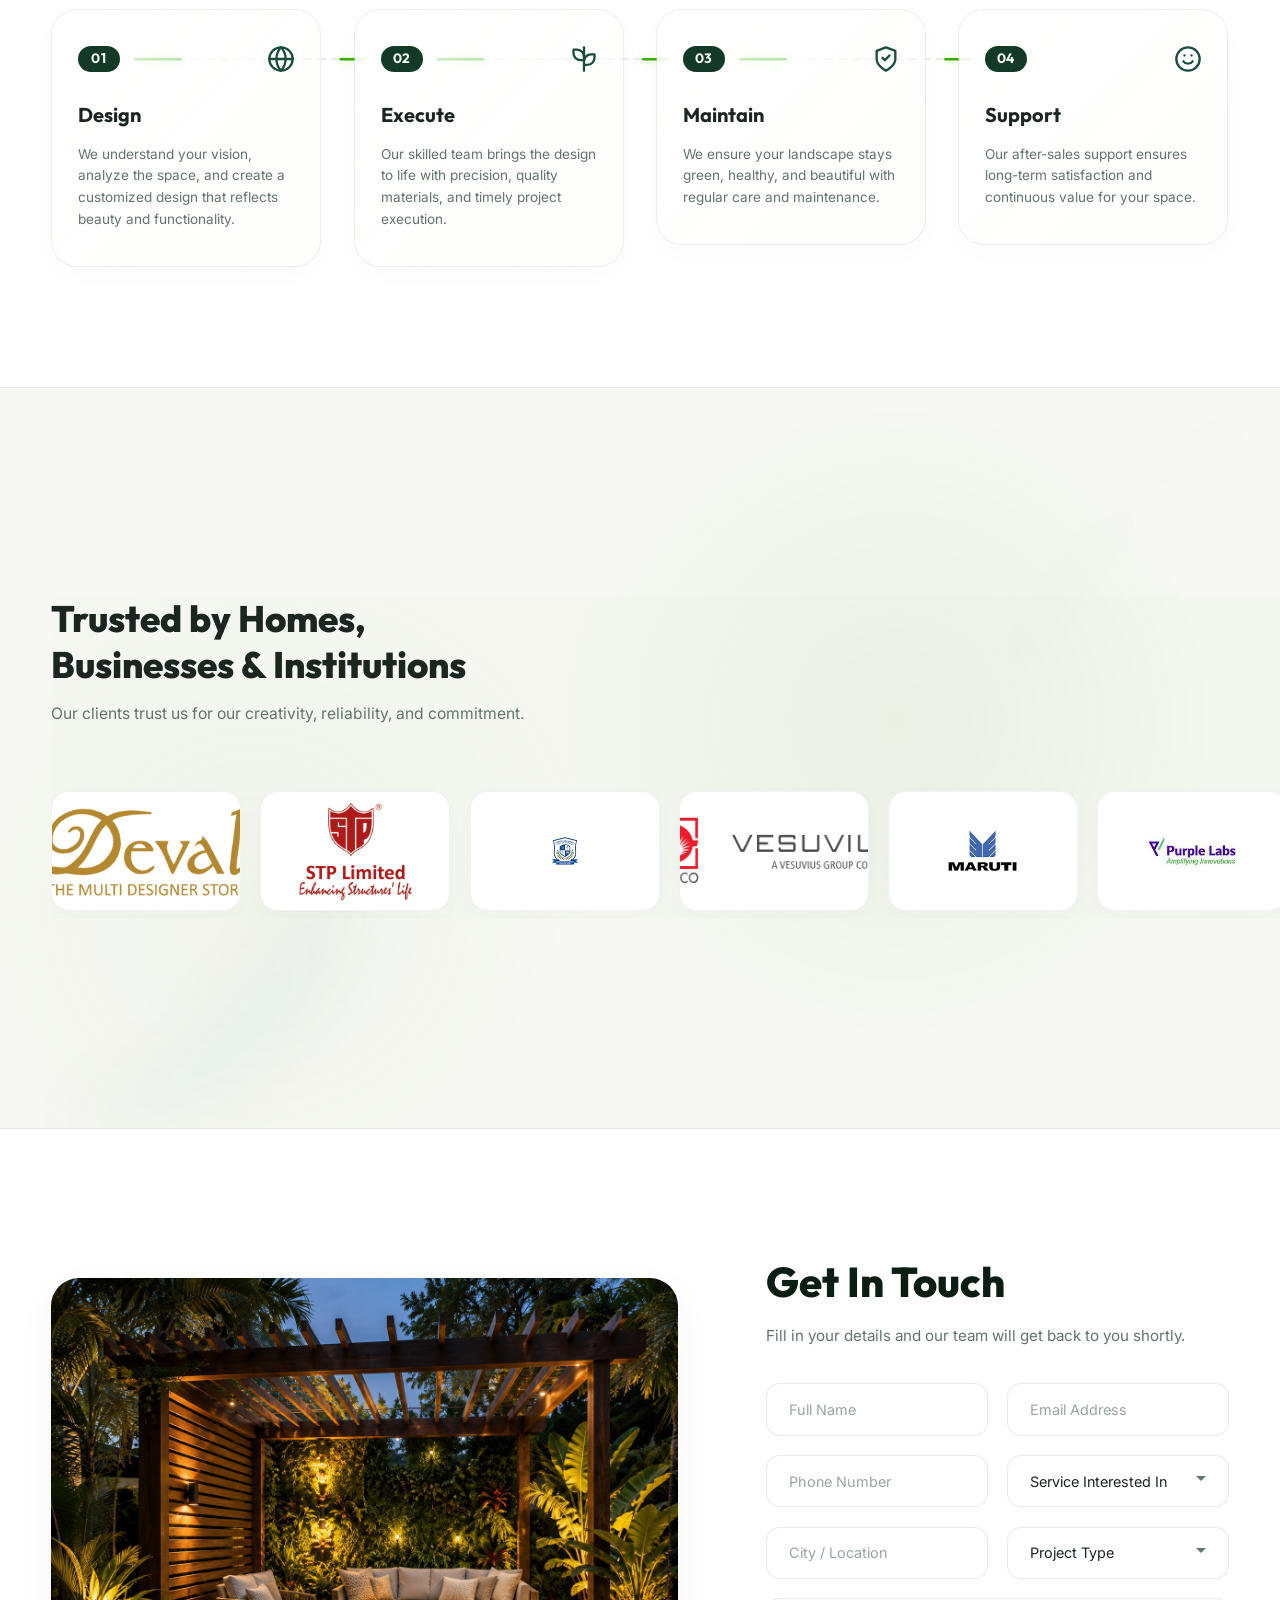
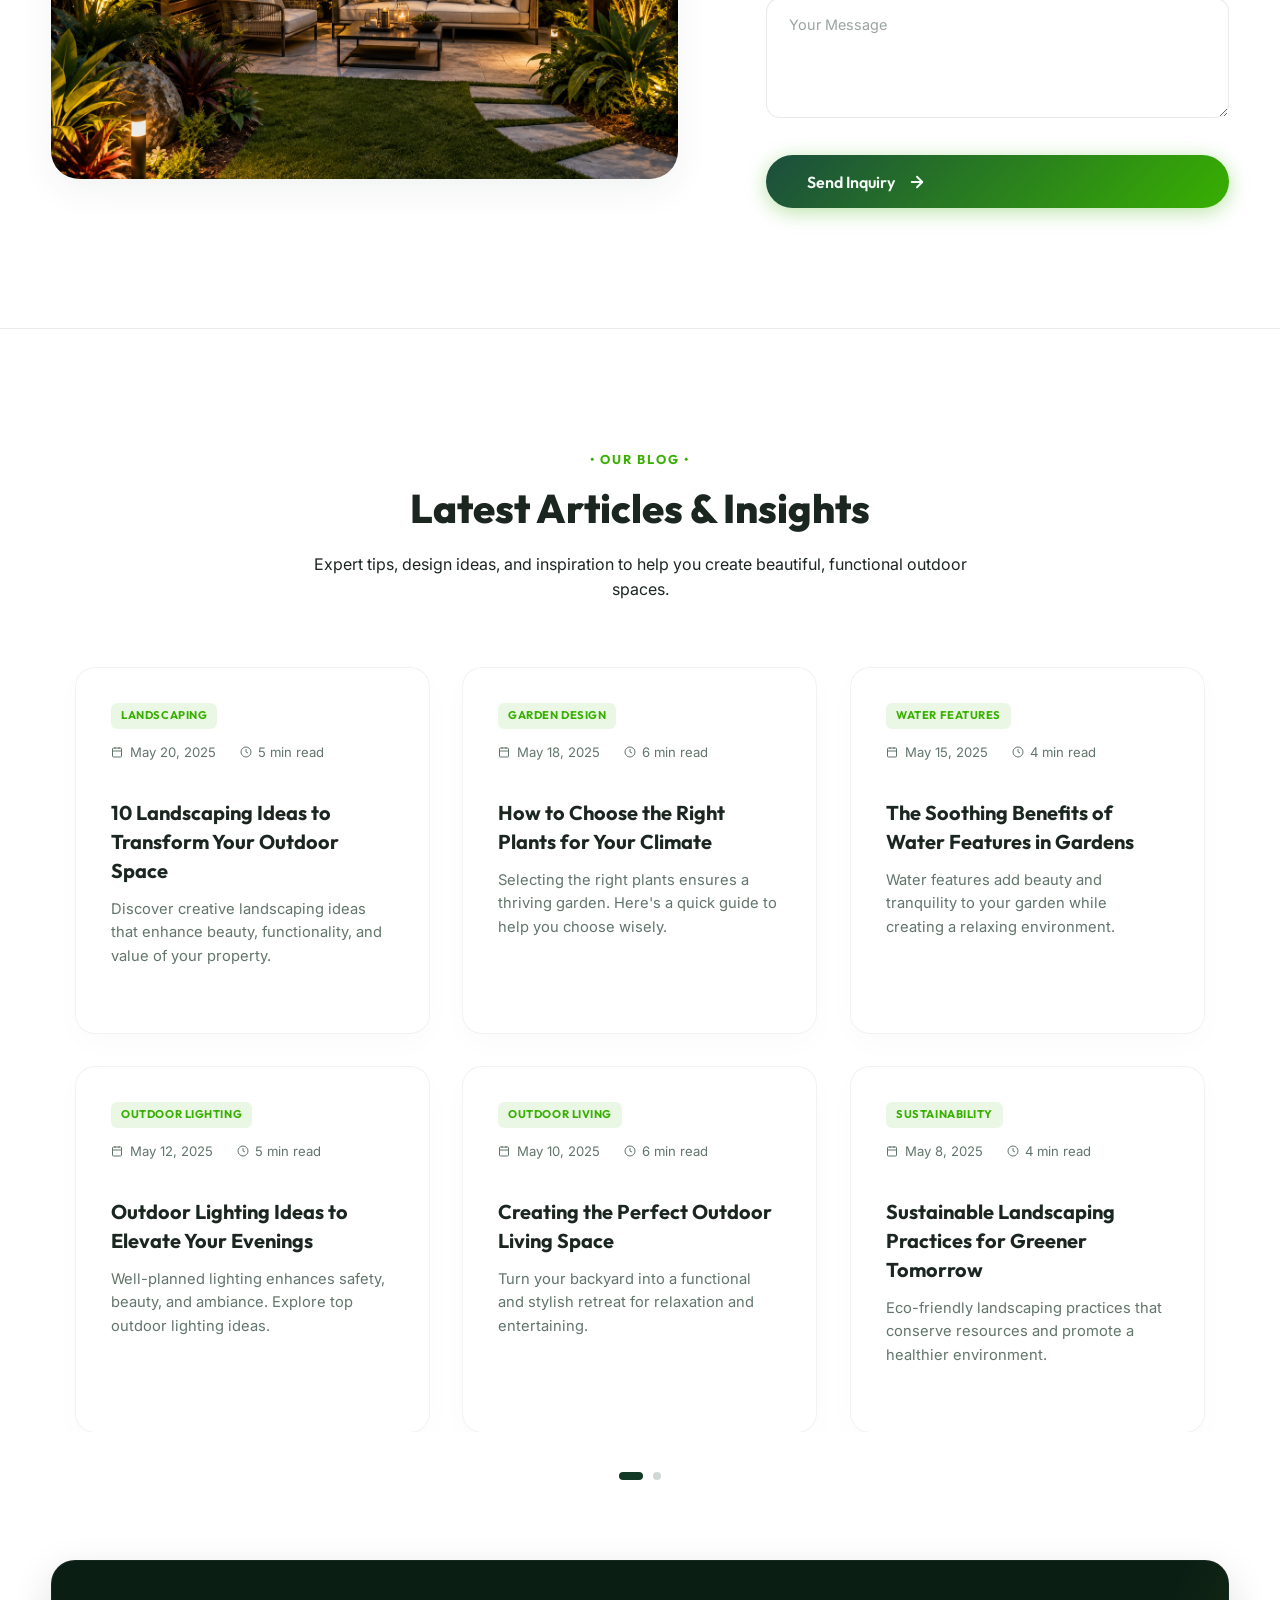
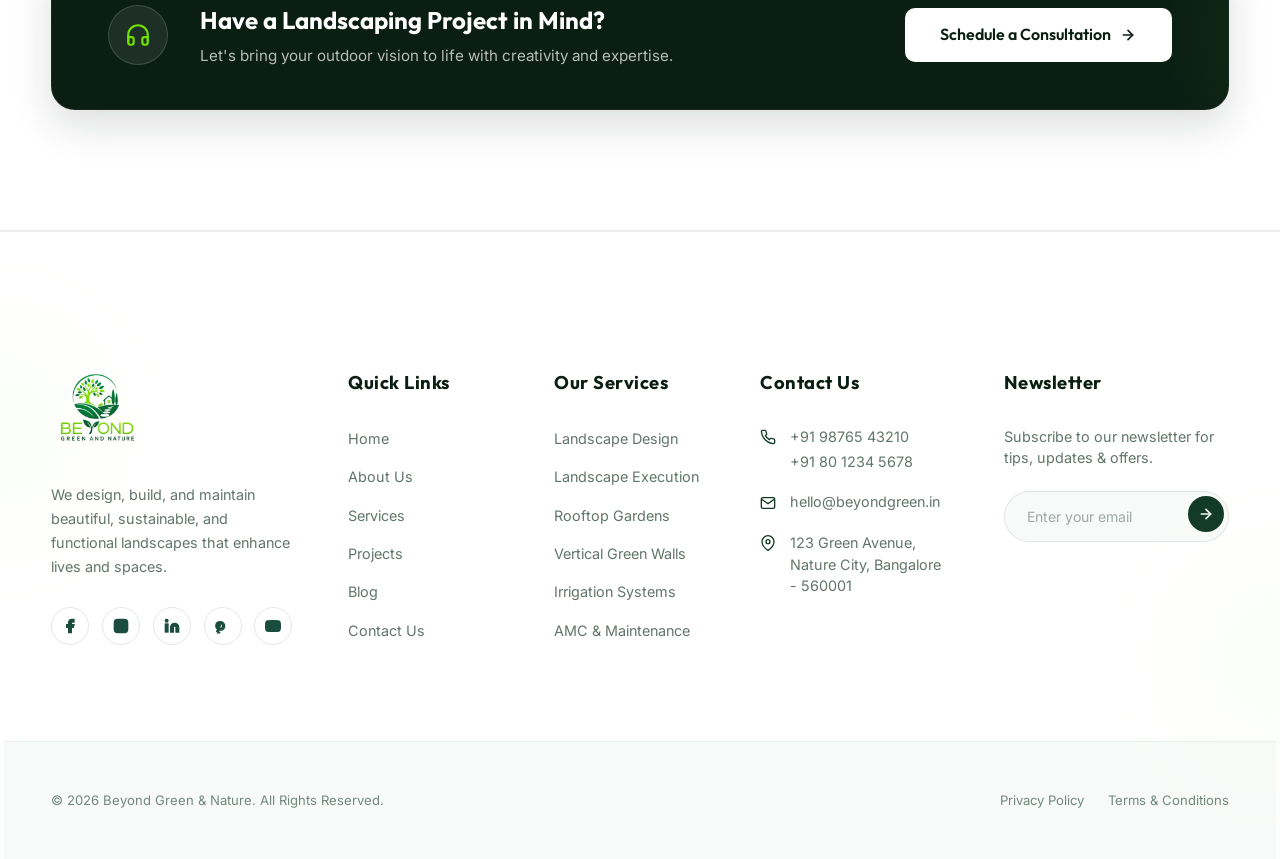
==== commit cd94257e: "chnes" ====
--- a/index.html
+++ b/index.html
@@ -26,78 +26,10 @@
     </div>
   </div>
 
-  <!-- Header -->
+  <!-- Header Placeholder loaded dynamically via theme-loader.js -->
   <header id="header">
-    <div class="nav-container">
-      <!-- Logo -->
-      <a href="#" class="logo">
-        <img src="images%20and%20videos/bg%20%20logo.png" alt="Beyond Green & Nature Logo">
-      </a>
-
-      <!-- Desktop Nav Menu -->
-      <ul class="nav-menu">
-        <li><a href="#" class="nav-link active">Home</a></li>
-        <li><a href="#about" class="nav-link">About</a></li>
-        <li class="dropdown">
-          <span class="nav-link dropdown-trigger">
-            Services
-            <svg viewBox="0 0 24 24">
-              <path d="M7 10l5 5 5-5z"/>
-            </svg>
-          </span>
-          <ul class="dropdown-menu">
-            <li><a href="#services" class="dropdown-item">Landscape Design</a></li>
-            <li><a href="#services" class="dropdown-item">Garden Execution</a></li>
-            <li><a href="#services" class="dropdown-item">AMC Services</a></li>
-            <li><a href="#services" class="dropdown-item">Vertical Gardening</a></li>
-          </ul>
-        </li>
-        <li><a href="#projects" class="nav-link">Projects</a></li>
-        <li><a href="#contact" class="nav-link">Contact</a></li>
-      </ul>
-
-      <!-- CTA Button -->
-      <a href="#contact" class="cta-header-btn">
-        Get Free Site Visit
-        <svg width="16" height="16" viewBox="0 0 24 24" fill="none" stroke="currentColor" stroke-width="2.5" stroke-linecap="round" stroke-linejoin="round">
-          <line x1="5" y1="12" x2="19" y2="12"></line>
-          <polyline points="12 5 19 12 12 19"></polyline>
-        </svg>
-      </a>
-
-      <!-- Mobile Hamburger Toggle -->
-      <button class="menu-toggle" id="menuToggle" aria-label="Toggle navigation">
-        <span></span>
-        <span></span>
-        <span></span>
-      </button>
-    </div>
+    <div id="header-placeholder"></div>
   </header>
-
-  <!-- Mobile Nav Drawer -->
-  <nav class="mobile-nav" id="mobileNav">
-    <a href="#" class="nav-link active" onclick="toggleMenu()">Home</a>
-    <a href="#about" class="nav-link" onclick="toggleMenu()">About</a>
-    <div class="dropdown" id="mobileDropdown">
-      <span class="nav-link dropdown-trigger" onclick="toggleMobileDropdown(event)">
-        Services
-        <svg width="12" height="12" viewBox="0 0 24 24" style="margin-left: 5px;">
-          <path fill="white" d="M7 10l5 5 5-5z"/>
-        </svg>
-      </span>
-      <ul class="dropdown-menu">
-        <li><a href="#services" class="dropdown-item" onclick="toggleMenu()">Landscape Design</a></li>
-        <li><a href="#services" class="dropdown-item" onclick="toggleMenu()">Garden Execution</a></li>
-        <li><a href="#services" class="dropdown-item" onclick="toggleMenu()">AMC Services</a></li>
-        <li><a href="#services" class="dropdown-item" onclick="toggleMenu()">Vertical Gardening</a></li>
-      </ul>
-    </div>
-    <a href="#projects" class="nav-link" onclick="toggleMenu()">Projects</a>
-    <a href="#contact" class="nav-link" onclick="toggleMenu()">Contact</a>
-    <a href="#contact" class="cta-header-btn" style="margin-top: 1rem;" onclick="toggleMenu()">
-      Get Free Site Visit
-    </a>
-  </nav>
 
   <!-- Hero Section -->
   <section class="hero" id="home">
@@ -1013,48 +945,282 @@
       <!-- Left Column: Partners Logo Grid -->
       <div class="partners-grid-box">
         <h2 class="partners-title">Trusted by Homes,<br>Businesses & Institutions</h2>
-        <p class="partners-subtitle">Our clients trust us for our creativity, reliability, and commitment to excellence.</p>
+        <p class="partners-subtitle">Our clients trust us for our creativity, reliability, and commitment.</p>
         
         <div class="partners-logos-marquee">
           <div class="partners-marquee-track">
-            <!-- 6 original client logo boxes -->
-            <div class="logo-box">
-              <img src="images%20and%20videos/cleint%201.png" alt="Client Logo 1">
-            </div>
-            <div class="logo-box">
-              <img src="images%20and%20videos/clietn%202.png" alt="Client Logo 2">
-            </div>
-            <div class="logo-box">
-              <img src="images%20and%20videos/cliet%203.png" alt="Client Logo 3">
-            </div>
-            <div class="logo-box">
-              <img src="images%20and%20videos/cleint%201.png" alt="Client Logo 4">
-            </div>
-            <div class="logo-box">
-              <img src="images%20and%20videos/clietn%202.png" alt="Client Logo 5">
-            </div>
-            <div class="logo-box">
-              <img src="images%20and%20videos/cliet%203.png" alt="Client Logo 6">
-            </div>
-            
-            <!-- Duplicated 6 client logo boxes for infinite loops -->
-            <div class="logo-box">
-              <img src="images%20and%20videos/cleint%201.png" alt="Client Logo 1">
-            </div>
-            <div class="logo-box">
-              <img src="images%20and%20videos/clietn%202.png" alt="Client Logo 2">
-            </div>
-            <div class="logo-box">
-              <img src="images%20and%20videos/cliet%203.png" alt="Client Logo 3">
-            </div>
-            <div class="logo-box">
-              <img src="images%20and%20videos/cleint%201.png" alt="Client Logo 4">
-            </div>
-            <div class="logo-box">
-              <img src="images%20and%20videos/clietn%202.png" alt="Client Logo 5">
-            </div>
-            <div class="logo-box">
-              <img src="images%20and%20videos/cliet%203.png" alt="Client Logo 6">
+            <!-- 45 original client logo boxes -->
+            <div class="logo-box">
+              <img src="images%20and%20videos/clients/Deval_Logo.avif" alt="Deval Logo">
+            </div>
+            <div class="logo-box">
+              <img src="images%20and%20videos/clients/STP-logo.jpg" alt="STP logo">
+            </div>
+            <div class="logo-box">
+              <img src="images%20and%20videos/clients/cleit%201.png" alt="Client Logo 1">
+            </div>
+            <div class="logo-box">
+              <img src="images%20and%20videos/clients/cleit12.png" alt="Client Logo 12">
+            </div>
+            <div class="logo-box">
+              <img src="images%20and%20videos/clients/cleitn%2010.png" alt="Client Logo 10">
+            </div>
+            <div class="logo-box">
+              <img src="images%20and%20videos/clients/cleitn%205.png" alt="Client Logo 5">
+            </div>
+            <div class="logo-box">
+              <img src="images%20and%20videos/clients/cleitn%209.png" alt="Client Logo 9">
+            </div>
+            <div class="logo-box">
+              <img src="images%20and%20videos/clients/client%2011.png" alt="Client Logo 11">
+            </div>
+            <div class="logo-box">
+              <img src="images%20and%20videos/clients/client%203.png" alt="Client Logo 3">
+            </div>
+            <div class="logo-box">
+              <img src="images%20and%20videos/clients/client%204%20.png" alt="Client Logo 4">
+            </div>
+            <div class="logo-box">
+              <img src="images%20and%20videos/clients/client%206%20.png" alt="Client Logo 6">
+            </div>
+            <div class="logo-box">
+              <img src="images%20and%20videos/clients/client%207.png" alt="Client Logo 7">
+            </div>
+            <div class="logo-box">
+              <img src="images%20and%20videos/clients/client%208%20.png" alt="Client Logo 8">
+            </div>
+            <div class="logo-box">
+              <img src="images%20and%20videos/clients/client%209.png" alt="Client Logo 9">
+            </div>
+            <div class="logo-box">
+              <img src="images%20and%20videos/clients/client1.png" alt="Client Logo 1">
+            </div>
+            <div class="logo-box">
+              <img src="images%20and%20videos/clients/download%20(1).png" alt="Client Logo">
+            </div>
+            <div class="logo-box">
+              <img src="images%20and%20videos/clients/download%20(2).png" alt="Client Logo">
+            </div>
+            <div class="logo-box">
+              <img src="images%20and%20videos/clients/download%20(3).png" alt="Client Logo">
+            </div>
+            <div class="logo-box">
+              <img src="images%20and%20videos/clients/download.png" alt="Client Logo">
+            </div>
+            <div class="logo-box">
+              <img src="images%20and%20videos/clients/heatmen.png" alt="Heatmen Logo">
+            </div>
+            <div class="logo-box">
+              <img src="images%20and%20videos/clients/image%20copy%2010.png" alt="Client Logo">
+            </div>
+            <div class="logo-box">
+              <img src="images%20and%20videos/clients/image%20copy%2011.png" alt="Client Logo">
+            </div>
+            <div class="logo-box">
+              <img src="images%20and%20videos/clients/image%20copy%2012.png" alt="Client Logo">
+            </div>
+            <div class="logo-box">
+              <img src="images%20and%20videos/clients/image%20copy%2013.png" alt="Client Logo">
+            </div>
+            <div class="logo-box">
+              <img src="images%20and%20videos/clients/image%20copy%2014.png" alt="Client Logo">
+            </div>
+            <div class="logo-box">
+              <img src="images%20and%20videos/clients/image%20copy%2015.png" alt="Client Logo">
+            </div>
+            <div class="logo-box">
+              <img src="images%20and%20videos/clients/image%20copy%2016.png" alt="Client Logo">
+            </div>
+            <div class="logo-box">
+              <img src="images%20and%20videos/clients/image%20copy%2017.png" alt="Client Logo">
+            </div>
+            <div class="logo-box">
+              <img src="images%20and%20videos/clients/image%20copy%2018.png" alt="Client Logo">
+            </div>
+            <div class="logo-box">
+              <img src="images%20and%20videos/clients/image%20copy%2019.png" alt="Client Logo">
+            </div>
+            <div class="logo-box">
+              <img src="images%20and%20videos/clients/image%20copy%202.png" alt="Client Logo">
+            </div>
+            <div class="logo-box">
+              <img src="images%20and%20videos/clients/image%20copy%203.png" alt="Client Logo">
+            </div>
+            <div class="logo-box">
+              <img src="images%20and%20videos/clients/image%20copy%204.png" alt="Client Logo">
+            </div>
+            <div class="logo-box">
+              <img src="images%20and%20videos/clients/image%20copy%205.png" alt="Client Logo">
+            </div>
+            <div class="logo-box">
+              <img src="images%20and%20videos/clients/image%20copy%206.png" alt="Client Logo">
+            </div>
+            <div class="logo-box">
+              <img src="images%20and%20videos/clients/image%20copy%207.png" alt="Client Logo">
+            </div>
+            <div class="logo-box">
+              <img src="images%20and%20videos/clients/image%20copy%208.png" alt="Client Logo">
+            </div>
+            <div class="logo-box">
+              <img src="images%20and%20videos/clients/image%20copy%209.png" alt="Client Logo">
+            </div>
+            <div class="logo-box">
+              <img src="images%20and%20videos/clients/image%20copy.png" alt="Client Logo">
+            </div>
+            <div class="logo-box">
+              <img src="images%20and%20videos/clients/image.png" alt="Client Logo">
+            </div>
+            <div class="logo-box">
+              <img src="images%20and%20videos/clients/logo%20(1).svg" alt="Client Logo">
+            </div>
+            <div class="logo-box">
+              <img src="images%20and%20videos/clients/logo-dark.png" alt="Client Logo">
+            </div>
+            <div class="logo-box">
+              <img src="images%20and%20videos/clients/logo.svg" alt="Client Logo">
+            </div>
+            <div class="logo-box">
+              <img src="images%20and%20videos/clients/midas.webp" alt="Midas Logo">
+            </div>
+            <div class="logo-box">
+              <img src="images%20and%20videos/clients/navtech-logo.png" alt="Navtech Logo">
+            </div>
+
+            <!-- Duplicated 45 client logo boxes for infinite marquee loop -->
+            <div class="logo-box">
+              <img src="images%20and%20videos/clients/Deval_Logo.avif" alt="Deval Logo">
+            </div>
+            <div class="logo-box">
+              <img src="images%20and%20videos/clients/STP-logo.jpg" alt="STP logo">
+            </div>
+            <div class="logo-box">
+              <img src="images%20and%20videos/clients/cleit%201.png" alt="Client Logo 1">
+            </div>
+            <div class="logo-box">
+              <img src="images%20and%20videos/clients/cleit12.png" alt="Client Logo 12">
+            </div>
+            <div class="logo-box">
+              <img src="images%20and%20videos/clients/cleitn%2010.png" alt="Client Logo 10">
+            </div>
+            <div class="logo-box">
+              <img src="images%20and%20videos/clients/cleitn%205.png" alt="Client Logo 5">
+            </div>
+            <div class="logo-box">
+              <img src="images%20and%20videos/clients/cleitn%209.png" alt="Client Logo 9">
+            </div>
+            <div class="logo-box">
+              <img src="images%20and%20videos/clients/client%2011.png" alt="Client Logo 11">
+            </div>
+            <div class="logo-box">
+              <img src="images%20and%20videos/clients/client%203.png" alt="Client Logo 3">
+            </div>
+            <div class="logo-box">
+              <img src="images%20and%20videos/clients/client%204%20.png" alt="Client Logo 4">
+            </div>
+            <div class="logo-box">
+              <img src="images%20and%20videos/clients/client%206%20.png" alt="Client Logo 6">
+            </div>
+            <div class="logo-box">
+              <img src="images%20and%20videos/clients/client%207.png" alt="Client Logo 7">
+            </div>
+            <div class="logo-box">
+              <img src="images%20and%20videos/clients/client%208%20.png" alt="Client Logo 8">
+            </div>
+            <div class="logo-box">
+              <img src="images%20and%20videos/clients/client%209.png" alt="Client Logo 9">
+            </div>
+            <div class="logo-box">
+              <img src="images%20and%20videos/clients/client1.png" alt="Client Logo 1">
+            </div>
+            <div class="logo-box">
+              <img src="images%20and%20videos/clients/download%20(1).png" alt="Client Logo">
+            </div>
+            <div class="logo-box">
+              <img src="images%20and%20videos/clients/download%20(2).png" alt="Client Logo">
+            </div>
+            <div class="logo-box">
+              <img src="images%20and%20videos/clients/download%20(3).png" alt="Client Logo">
+            </div>
+            <div class="logo-box">
+              <img src="images%20and%20videos/clients/download.png" alt="Client Logo">
+            </div>
+            <div class="logo-box">
+              <img src="images%20and%20videos/clients/heatmen.png" alt="Heatmen Logo">
+            </div>
+            <div class="logo-box">
+              <img src="images%20and%20videos/clients/image%20copy%2010.png" alt="Client Logo">
+            </div>
+            <div class="logo-box">
+              <img src="images%20and%20videos/clients/image%20copy%2011.png" alt="Client Logo">
+            </div>
+            <div class="logo-box">
+              <img src="images%20and%20videos/clients/image%20copy%2012.png" alt="Client Logo">
+            </div>
+            <div class="logo-box">
+              <img src="images%20and%20videos/clients/image%20copy%2013.png" alt="Client Logo">
+            </div>
+            <div class="logo-box">
+              <img src="images%20and%20videos/clients/image%20copy%2014.png" alt="Client Logo">
+            </div>
+            <div class="logo-box">
+              <img src="images%20and%20videos/clients/image%20copy%2015.png" alt="Client Logo">
+            </div>
+            <div class="logo-box">
+              <img src="images%20and%20videos/clients/image%20copy%2016.png" alt="Client Logo">
+            </div>
+            <div class="logo-box">
+              <img src="images%20and%20videos/clients/image%20copy%2017.png" alt="Client Logo">
+            </div>
+            <div class="logo-box">
+              <img src="images%20and%20videos/clients/image%20copy%2018.png" alt="Client Logo">
+            </div>
+            <div class="logo-box">
+              <img src="images%20and%20videos/clients/image%20copy%2019.png" alt="Client Logo">
+            </div>
+            <div class="logo-box">
+              <img src="images%20and%20videos/clients/image%20copy%202.png" alt="Client Logo">
+            </div>
+            <div class="logo-box">
+              <img src="images%20and%20videos/clients/image%20copy%203.png" alt="Client Logo">
+            </div>
+            <div class="logo-box">
+              <img src="images%20and%20videos/clients/image%20copy%204.png" alt="Client Logo">
+            </div>
+            <div class="logo-box">
+              <img src="images%20and%20videos/clients/image%20copy%205.png" alt="Client Logo">
+            </div>
+            <div class="logo-box">
+              <img src="images%20and%20videos/clients/image%20copy%206.png" alt="Client Logo">
+            </div>
+            <div class="logo-box">
+              <img src="images%20and%20videos/clients/image%20copy%207.png" alt="Client Logo">
+            </div>
+            <div class="logo-box">
+              <img src="images%20and%20videos/clients/image%20copy%208.png" alt="Client Logo">
+            </div>
+            <div class="logo-box">
+              <img src="images%20and%20videos/clients/image%20copy%209.png" alt="Client Logo">
+            </div>
+            <div class="logo-box">
+              <img src="images%20and%20videos/clients/image%20copy.png" alt="Client Logo">
+            </div>
+            <div class="logo-box">
+              <img src="images%20and%20videos/clients/image.png" alt="Client Logo">
+            </div>
+            <div class="logo-box">
+              <img src="images%20and%20videos/clients/logo%20(1).svg" alt="Client Logo">
+            </div>
+            <div class="logo-box">
+              <img src="images%20and%20videos/clients/logo-dark.png" alt="Client Logo">
+            </div>
+            <div class="logo-box">
+              <img src="images%20and%20videos/clients/logo.svg" alt="Client Logo">
+            </div>
+            <div class="logo-box">
+              <img src="images%20and%20videos/clients/midas.webp" alt="Midas Logo">
+            </div>
+            <div class="logo-box">
+              <img src="images%20and%20videos/clients/navtech-logo.png" alt="Navtech Logo">
             </div>
           </div>
         </div>
@@ -1108,20 +1274,6 @@
     </div>
   </section>
 
-  <!-- CTA Banner Section -->
-  <section class="cta-banner-section">
-    <div class="cta-banner-container">
-      <h2 class="cta-banner-text">Let's transform your outdoor space into a green masterpiece.</h2>
-      <a href="#contact" class="btn-primary cta-banner-btn">
-        Book a Consultation
-        <svg width="18" height="18" viewBox="0 0 24 24" fill="none" stroke="currentColor" stroke-width="2.5" stroke-linecap="round" stroke-linejoin="round">
-          <line x1="5" y1="12" x2="19" y2="12"></line>
-          <polyline points="12 5 19 12 12 19"></polyline>
-        </svg>
-      </a>
-    </div>
-  </section>
-
   <!-- Get In Touch (Contact Form) Section -->
   <section class="contact-section" id="contact">
     <div class="contact-form-container">
@@ -1130,7 +1282,6 @@
       <div class="contact-image-wrapper">
         <div class="contact-image-box">
           <img src="images%20and%20videos/new.png" alt="Beautiful landscape home pathway">
-          
         </div>
       </div>
       
@@ -1187,154 +1338,423 @@
     </div>
   </section>
 
-  <!-- Footer -->
-  <footer class="footer">
-    <div class="footer-container">
-      
-      <!-- Column 1: Brand & Socials -->
-      <div class="footer-col col-brand">
-        <a href="#" class="footer-logo">
-          <img src="images%20and%20videos/bg%20%20logo.png" alt="Beyond Green & Nature Logo">
-        </a>
-        <p class="brand-desc">
-          We design, build, and maintain beautiful, sustainable, and functional landscapes that enhance lives and spaces.
-        </p>
-        <div class="footer-socials">
-          <a href="#" aria-label="Facebook">
-            <svg viewBox="0 0 24 24" fill="none" stroke="currentColor" stroke-width="2"><path d="M18 2h-3a5 5 0 0 0-5 5v3H7v4h3v8h4v-8h3l1-4h-4V7a1 1 0 0 1 1-1h3z"/></svg>
-          </a>
-          <a href="#" aria-label="Instagram">
-            <svg viewBox="0 0 24 24" fill="none" stroke="currentColor" stroke-width="2"><rect x="2" y="2" width="20" height="20" rx="5" ry="5"></rect><path d="M16 11.37A4 4 0 1 1 12.63 8 4 4 0 0 1 16 11.37z"></path><line x1="17.5" y1="6.5" x2="17.51" y2="6.5"></line></svg>
-          </a>
-          <a href="#" aria-label="LinkedIn">
-            <svg viewBox="0 0 24 24" fill="none" stroke="currentColor" stroke-width="2"><path d="M16 8a6 6 0 0 1 6 6v7h-4v-7a2 2 0 0 0-2-2 2 2 0 0 0-2 2v7h-4v-7a6 6 0 0 1 6-6z"></path><rect x="2" y="9" width="4" height="12"></rect><circle cx="4" cy="4" r="2"></circle></svg>
-          </a>
-          <a href="#" aria-label="Pinterest">
-            <svg viewBox="0 0 24 24" fill="none" stroke="currentColor" stroke-width="2"><path d="M8 22a9 9 0 0 1-5.36-1.66C3 19.3 5 13.5 5 13.5s-.5-1 .5-2.5c.9-1.5 2.5-1.5 2.5-.5 0 1-.5 2.5-.8 3.8-.2.9.4 1.7 1.3 1.7 1.6 0 2.8-1.7 2.8-4.2 0-2.2-1.6-3.8-3.9-3.8-2.6 0-4.2 2-4.2 4.1 0 .8.3 1.7.7 2.2a.5.5 0 0 1 .1.4c-.1.3-.2.9-.3 1a.3.3 0 0 1-.4.2c-1.3-.6-2.1-2.5-2.1-4 0-3.3 2.4-6.3 6.9-6.3 3.6 0 6.4 2.6 6.4 6 0 3.6-2.3 6.5-5.5 6.5-1.1 0-2.1-.6-2.4-1.2l-.7 2.6c-.3 1-1 2.2-1.5 3z"/></svg>
-          </a>
-          <a href="#" aria-label="YouTube">
-            <svg viewBox="0 0 24 24" fill="none" stroke="currentColor" stroke-width="2"><path d="M22.54 6.42a2.78 2.78 0 0 0-1.95-1.96C18.88 4 12 4 12 4s-6.88 0-8.59.46A2.78 2.78 0 0 0 1.46 6.42 29 29 0 0 0 1 12a29 29 0 0 0 .46 5.58 2.78 2.78 0 0 0 1.95 1.96C5.12 20 12 20 12 20s6.88 0 8.59-.46a2.78 2.78 0 0 0 1.95-1.96A29 29 0 0 0 23 12a29 29 0 0 0-.46-5.58z"></path><polygon points="9.75 15.02 15.5 12 9.75 8.98 9.75 15.02" fill="currentColor"></polygon></svg>
-          </a>
-        </div>
-      </div>
-
-      <!-- Column 2: Quick Links -->
-      <div class="footer-col">
-        <h3 class="footer-col-title">Quick Links</h3>
-        <ul class="footer-links">
-          <li><a href="#">Home</a></li>
-          <li><a href="#about">About Us</a></li>
-          <li><a href="#services">Services</a></li>
-          <li><a href="#projects">Projects</a></li>
-          <li><a href="#amc">AMC</a></li>
-          <li><a href="#contact">Contact Us</a></li>
-        </ul>
-      </div>
-
-      <!-- Column 3: Our Services -->
-      <div class="footer-col">
-        <h3 class="footer-col-title">Our Services</h3>
-        <ul class="footer-links">
-          <li><a href="#services">Landscape Design</a></li>
-          <li><a href="#services">Landscape Execution</a></li>
-          <li><a href="#services">Rooftop Gardens</a></li>
-          <li><a href="#services">Vertical Green Walls</a></li>
-          <li><a href="#services">Irrigation Systems</a></li>
-          <li><a href="#services">AMC & Maintenance</a></li>
-        </ul>
-      </div>
-
-      <!-- Column 4: Contact Info -->
-      <div class="footer-col">
-        <h3 class="footer-col-title">Contact Us</h3>
-        <ul class="footer-contact-list">
-          <li>
-            <span class="contact-icon">
-              <svg viewBox="0 0 24 24" fill="none" stroke="currentColor" stroke-width="2"><path d="M22 16.92v3a2 2 0 0 1-2.18 2 19.79 19.79 0 0 1-8.63-3.07 19.5 19.5 0 0 1-6-6 19.79 19.79 0 0 1-3.07-8.67A2 2 0 0 1 4.11 2h3a2 2 0 0 1 2 1.72 12.84 12.84 0 0 0 .7 2.81 2 2 0 0 1-.45 2.11L8.09 9.91a16 16 0 0 0 6 6l1.27-1.27a2 2 0 0 1 2.11-.45 12.84 12.84 0 0 0 2.81.7A2 2 0 0 1 22 16.92z"/></svg>
-            </span>
-            <div class="contact-numbers">
-              <span>+91 98765 43210</span>
-              <span>+91 80 1234 5678</span>
-            </div>
-          </li>
-          <li>
-            <span class="contact-icon">
-              <svg viewBox="0 0 24 24" fill="none" stroke="currentColor" stroke-width="2"><path d="M4 4h16c1.1 0 2 .9 2 2v12c0 1.1-.9 2-2 2H4c-1.1 0-2-.9-2-2V6c0-1.1.9-2 2-2z"></path><polyline points="22,6 12,13 2,6"></polyline></svg>
-            </span>
-            <span>hello@beyondgreen.in</span>
-          </li>
-          <li>
-            <span class="contact-icon">
-              <svg viewBox="0 0 24 24" fill="none" stroke="currentColor" stroke-width="2"><path d="M21 10c0 7-9 13-9 13s-9-6-9-13a9 9 0 0 1 18 0z"></path><circle cx="12" cy="10" r="3"></circle></svg>
-            </span>
-            <span>123 Green Avenue, Nature City, Bangalore - 560001</span>
-          </li>
-        </ul>
-      </div>
-
-      <!-- Column 5: Newsletter -->
-      <div class="footer-col col-newsletter">
-        <h3 class="footer-col-title">Newsletter</h3>
-        <p class="newsletter-text">Subscribe to our newsletter for tips, updates & offers.</p>
-        <form class="newsletter-form" onsubmit="event.preventDefault(); alert('Subscribed successfully!');">
-          <input type="email" placeholder="Enter your email" required>
-          <button type="submit" aria-label="Subscribe">
-            <svg viewBox="0 0 24 24" fill="none" stroke="currentColor" stroke-width="2.5" stroke-linecap="round" stroke-linejoin="round">
-              <line x1="5" y1="12" x2="19" y2="12"></line>
-              <polyline points="12 5 19 12 12 19"></polyline>
-            </svg>
-          </button>
-        </form>
-      </div>
-
+  <!-- Our Blog Section -->
+  <section class="blog-section" id="blog">
+    <div class="section-header">
+      <span class="section-tag">• OUR BLOG •</span>
+      <h2 class="section-title">Latest Articles & Insights</h2>
+      <p class="section-desc">Expert tips, design ideas, and inspiration to help you create beautiful, functional outdoor spaces.</p>
     </div>
     
-    <!-- Footer Bottom Copyright Strip -->
-    <div class="footer-bottom">
-      <div class="footer-bottom-container">
-        <span>&copy; 2026 Beyond Green & Nature. All Rights Reserved.</span>
-        <div class="footer-legal-links">
-          <a href="#">Privacy Policy</a>
-          <a href="#">Terms & Conditions</a>
+    <div class="blog-carousel-wrapper">
+      <div class="blog-carousel-track" id="blogCarouselTrack">
+        <!-- Page 1 (Grid of 6 Cards) -->
+        <div class="blog-grid">
+          <!-- Card 1 -->
+          <div class="blog-card reveal-item">
+            <div class="blog-card-content">
+              <div class="blog-card-header-meta">
+                <span class="blog-category">LANDSCAPING</span>
+                <div class="blog-meta">
+                  <span class="blog-date">
+                    <svg width="12" height="12" viewBox="0 0 24 24" fill="none" stroke="currentColor" stroke-width="2"><rect x="3" y="4" width="18" height="18" rx="2" ry="2"></rect><line x1="16" y1="2" x2="16" y2="6"></line><line x1="8" y1="2" x2="8" y2="6"></line><line x1="3" y1="10" x2="21" y2="10"></line></svg>
+                    May 20, 2025
+                  </span>
+                  <span class="blog-read-time">
+                    <svg width="12" height="12" viewBox="0 0 24 24" fill="none" stroke="currentColor" stroke-width="2"><circle cx="12" cy="12" r="10"></circle><polyline points="12 6 12 12 16 14"></polyline></svg>
+                    5 min read
+                  </span>
+                </div>
+              </div>
+              <h3 class="blog-card-title">10 Landscaping Ideas to Transform Your Outdoor Space</h3>
+              <p class="blog-card-desc">Discover creative landscaping ideas that enhance beauty, functionality, and value of your property.</p>
+            </div>
+          </div>
+          
+          <!-- Card 2 -->
+          <div class="blog-card reveal-item">
+            <div class="blog-card-content">
+              <div class="blog-card-header-meta">
+                <span class="blog-category">GARDEN DESIGN</span>
+                <div class="blog-meta">
+                  <span class="blog-date">
+                    <svg width="12" height="12" viewBox="0 0 24 24" fill="none" stroke="currentColor" stroke-width="2"><rect x="3" y="4" width="18" height="18" rx="2" ry="2"></rect><line x1="16" y1="2" x2="16" y2="6"></line><line x1="8" y1="2" x2="8" y2="6"></line><line x1="3" y1="10" x2="21" y2="10"></line></svg>
+                    May 18, 2025
+                  </span>
+                  <span class="blog-read-time">
+                    <svg width="12" height="12" viewBox="0 0 24 24" fill="none" stroke="currentColor" stroke-width="2"><circle cx="12" cy="12" r="10"></circle><polyline points="12 6 12 12 16 14"></polyline></svg>
+                    6 min read
+                  </span>
+                </div>
+              </div>
+              <h3 class="blog-card-title">How to Choose the Right Plants for Your Climate</h3>
+              <p class="blog-card-desc">Selecting the right plants ensures a thriving garden. Here's a quick guide to help you choose wisely.</p>
+            </div>
+          </div>
+          
+          <!-- Card 3 -->
+          <div class="blog-card reveal-item">
+            <div class="blog-card-content">
+              <div class="blog-card-header-meta">
+                <span class="blog-category">WATER FEATURES</span>
+                <div class="blog-meta">
+                  <span class="blog-date">
+                    <svg width="12" height="12" viewBox="0 0 24 24" fill="none" stroke="currentColor" stroke-width="2"><rect x="3" y="4" width="18" height="18" rx="2" ry="2"></rect><line x1="16" y1="2" x2="16" y2="6"></line><line x1="8" y1="2" x2="8" y2="6"></line><line x1="3" y1="10" x2="21" y2="10"></line></svg>
+                    May 15, 2025
+                  </span>
+                  <span class="blog-read-time">
+                    <svg width="12" height="12" viewBox="0 0 24 24" fill="none" stroke="currentColor" stroke-width="2"><circle cx="12" cy="12" r="10"></circle><polyline points="12 6 12 12 16 14"></polyline></svg>
+                    4 min read
+                  </span>
+                </div>
+              </div>
+              <h3 class="blog-card-title">The Soothing Benefits of Water Features in Gardens</h3>
+              <p class="blog-card-desc">Water features add beauty and tranquility to your garden while creating a relaxing environment.</p>
+            </div>
+          </div>
+          
+          <!-- Card 4 -->
+          <div class="blog-card reveal-item">
+            <div class="blog-card-content">
+              <div class="blog-card-header-meta">
+                <span class="blog-category">OUTDOOR LIGHTING</span>
+                <div class="blog-meta">
+                  <span class="blog-date">
+                    <svg width="12" height="12" viewBox="0 0 24 24" fill="none" stroke="currentColor" stroke-width="2"><rect x="3" y="4" width="18" height="18" rx="2" ry="2"></rect><line x1="16" y1="2" x2="16" y2="6"></line><line x1="8" y1="2" x2="8" y2="6"></line><line x1="3" y1="10" x2="21" y2="10"></line></svg>
+                    May 12, 2025
+                  </span>
+                  <span class="blog-read-time">
+                    <svg width="12" height="12" viewBox="0 0 24 24" fill="none" stroke="currentColor" stroke-width="2"><circle cx="12" cy="12" r="10"></circle><polyline points="12 6 12 12 16 14"></polyline></svg>
+                    5 min read
+                  </span>
+                </div>
+              </div>
+              <h3 class="blog-card-title">Outdoor Lighting Ideas to Elevate Your Evenings</h3>
+              <p class="blog-card-desc">Well-planned lighting enhances safety, beauty, and ambiance. Explore top outdoor lighting ideas.</p>
+            </div>
+          </div>
+          
+          <!-- Card 5 -->
+          <div class="blog-card reveal-item">
+            <div class="blog-card-content">
+              <div class="blog-card-header-meta">
+                <span class="blog-category">OUTDOOR LIVING</span>
+                <div class="blog-meta">
+                  <span class="blog-date">
+                    <svg width="12" height="12" viewBox="0 0 24 24" fill="none" stroke="currentColor" stroke-width="2"><rect x="3" y="4" width="18" height="18" rx="2" ry="2"></rect><line x1="16" y1="2" x2="16" y2="6"></line><line x1="8" y1="2" x2="8" y2="6"></line><line x1="3" y1="10" x2="21" y2="10"></line></svg>
+                    May 10, 2025
+                  </span>
+                  <span class="blog-read-time">
+                    <svg width="12" height="12" viewBox="0 0 24 24" fill="none" stroke="currentColor" stroke-width="2"><circle cx="12" cy="12" r="10"></circle><polyline points="12 6 12 12 16 14"></polyline></svg>
+                    6 min read
+                  </span>
+                </div>
+              </div>
+              <h3 class="blog-card-title">Creating the Perfect Outdoor Living Space</h3>
+              <p class="blog-card-desc">Turn your backyard into a functional and stylish retreat for relaxation and entertaining.</p>
+            </div>
+          </div>
+          
+          <!-- Card 6 -->
+          <div class="blog-card reveal-item">
+            <div class="blog-card-content">
+              <div class="blog-card-header-meta">
+                <span class="blog-category">SUSTAINABILITY</span>
+                <div class="blog-meta">
+                  <span class="blog-date">
+                    <svg width="12" height="12" viewBox="0 0 24 24" fill="none" stroke="currentColor" stroke-width="2"><rect x="3" y="4" width="18" height="18" rx="2" ry="2"></rect><line x1="16" y1="2" x2="16" y2="6"></line><line x1="8" y1="2" x2="8" y2="6"></line><line x1="3" y1="10" x2="21" y2="10"></line></svg>
+                    May 8, 2025
+                  </span>
+                  <span class="blog-read-time">
+                    <svg width="12" height="12" viewBox="0 0 24 24" fill="none" stroke="currentColor" stroke-width="2"><circle cx="12" cy="12" r="10"></circle><polyline points="12 6 12 12 16 14"></polyline></svg>
+                    4 min read
+                  </span>
+                </div>
+              </div>
+              <h3 class="blog-card-title">Sustainable Landscaping Practices for Greener Tomorrow</h3>
+              <p class="blog-card-desc">Eco-friendly landscaping practices that conserve resources and promote a healthier environment.</p>
+            </div>
+          </div>
+        </div>
+
+        <!-- Page 2 (Grid of 6 Cards - Cards 7 to 12) -->
+        <div class="blog-grid">
+          <!-- Card 7 -->
+          <div class="blog-card reveal-item">
+            <div class="blog-card-content">
+              <div class="blog-card-header-meta">
+                <span class="blog-category">SUSTAINABILITY</span>
+                <div class="blog-meta">
+                  <span class="blog-date">
+                    <svg width="12" height="12" viewBox="0 0 24 24" fill="none" stroke="currentColor" stroke-width="2"><rect x="3" y="4" width="18" height="18" rx="2" ry="2"></rect><line x1="16" y1="2" x2="16" y2="6"></line><line x1="8" y1="2" x2="8" y2="6"></line><line x1="3" y1="10" x2="21" y2="10"></line></svg>
+                    May 5, 2025
+                  </span>
+                  <span class="blog-read-time">
+                    <svg width="12" height="12" viewBox="0 0 24 24" fill="none" stroke="currentColor" stroke-width="2"><circle cx="12" cy="12" r="10"></circle><polyline points="12 6 12 12 16 14"></polyline></svg>
+                    4 min read
+                  </span>
+                </div>
+              </div>
+              <h3 class="blog-card-title">10 Easy Ways to Conserve Water in Your Garden</h3>
+              <p class="blog-card-desc">Learn practical techniques to reduce water usage in your garden while keeping plants healthy and green.</p>
+            </div>
+          </div>
+
+          <!-- Card 8 -->
+          <div class="blog-card reveal-item">
+            <div class="blog-card-content">
+              <div class="blog-card-header-meta">
+                <span class="blog-category">GARDEN DESIGN</span>
+                <div class="blog-meta">
+                  <span class="blog-date">
+                    <svg width="12" height="12" viewBox="0 0 24 24" fill="none" stroke="currentColor" stroke-width="2"><rect x="3" y="4" width="18" height="18" rx="2" ry="2"></rect><line x1="16" y1="2" x2="16" y2="6"></line><line x1="8" y1="2" x2="8" y2="6"></line><line x1="3" y1="10" x2="21" y2="10"></line></svg>
+                    May 1, 2025
+                  </span>
+                  <span class="blog-read-time">
+                    <svg width="12" height="12" viewBox="0 0 24 24" fill="none" stroke="currentColor" stroke-width="2"><circle cx="12" cy="12" r="10"></circle><polyline points="12 6 12 12 16 14"></polyline></svg>
+                    6 min read
+                  </span>
+                </div>
+              </div>
+              <h3 class="blog-card-title">Designing the Ultimate Modern Pergola</h3>
+              <p class="blog-card-desc">Explore design options, materials, and styling tips for adding a modern pergola to your outdoor lounge.</p>
+            </div>
+          </div>
+
+          <!-- Card 9 -->
+          <div class="blog-card reveal-item">
+            <div class="blog-card-content">
+              <div class="blog-card-header-meta">
+                <span class="blog-category">OUTDOOR LIGHTING</span>
+                <div class="blog-meta">
+                  <span class="blog-date">
+                    <svg width="12" height="12" viewBox="0 0 24 24" fill="none" stroke="currentColor" stroke-width="2"><rect x="3" y="4" width="18" height="18" rx="2" ry="2"></rect><line x1="16" y1="2" x2="16" y2="6"></line><line x1="8" y1="2" x2="8" y2="6"></line><line x1="3" y1="10" x2="21" y2="10"></line></svg>
+                    Apr 28, 2025
+                  </span>
+                  <span class="blog-read-time">
+                    <svg width="12" height="12" viewBox="0 0 24 24" fill="none" stroke="currentColor" stroke-width="2"><circle cx="12" cy="12" r="10"></circle><polyline points="12 6 12 12 16 14"></polyline></svg>
+                    5 min read
+                  </span>
+                </div>
+              </div>
+              <h3 class="blog-card-title">The Magic of Evening Garden Lighting</h3>
+              <p class="blog-card-desc">How to strategically place low-voltage lights to showcase trees, pathways, and water features at night.</p>
+            </div>
+          </div>
+
+          <!-- Card 10 -->
+          <div class="blog-card reveal-item">
+            <div class="blog-card-content">
+              <div class="blog-card-header-meta">
+                <span class="blog-category">LANDSCAPING</span>
+                <div class="blog-meta">
+                  <span class="blog-date">
+                    <svg width="12" height="12" viewBox="0 0 24 24" fill="none" stroke="currentColor" stroke-width="2"><rect x="3" y="4" width="18" height="18" rx="2" ry="2"></rect><line x1="16" y1="2" x2="16" y2="6"></line><line x1="8" y1="2" x2="8" y2="6"></line><line x1="3" y1="10" x2="21" y2="10"></line></svg>
+                    Apr 25, 2025
+                  </span>
+                  <span class="blog-read-time">
+                    <svg width="12" height="12" viewBox="0 0 24 24" fill="none" stroke="currentColor" stroke-width="2"><circle cx="12" cy="12" r="10"></circle><polyline points="12 6 12 12 16 14"></polyline></svg>
+                    5 min read
+                  </span>
+                </div>
+              </div>
+              <h3 class="blog-card-title">A Guide to Choosing Stone for Garden Pathways</h3>
+              <p class="blog-card-desc">Compare flagstone, slate, gravel, and pavers to find the perfect material for your garden walkways.</p>
+            </div>
+          </div>
+
+          <!-- Card 11 -->
+          <div class="blog-card reveal-item">
+            <div class="blog-card-content">
+              <div class="blog-card-header-meta">
+                <span class="blog-category">WATER FEATURES</span>
+                <div class="blog-meta">
+                  <span class="blog-date">
+                    <svg width="12" height="12" viewBox="0 0 24 24" fill="none" stroke="currentColor" stroke-width="2"><rect x="3" y="4" width="18" height="18" rx="2" ry="2"></rect><line x1="16" y1="2" x2="16" y2="6"></line><line x1="8" y1="2" x2="8" y2="6"></line><line x1="3" y1="10" x2="21" y2="10"></line></svg>
+                    Apr 22, 2025
+                  </span>
+                  <span class="blog-read-time">
+                    <svg width="12" height="12" viewBox="0 0 24 24" fill="none" stroke="currentColor" stroke-width="2"><circle cx="12" cy="12" r="10"></circle><polyline points="12 6 12 12 16 14"></polyline></svg>
+                    4 min read
+                  </span>
+                </div>
+              </div>
+              <h3 class="blog-card-title">Incorporating Sound into Your Landscape</h3>
+              <p class="blog-card-desc">Use bubbling fountains, running streams, and waterfalls to create a soothing acoustic backdrop.</p>
+            </div>
+          </div>
+
+          <!-- Card 12 -->
+          <div class="blog-card reveal-item">
+            <div class="blog-card-content">
+              <div class="blog-card-header-meta">
+                <span class="blog-category">SUSTAINABILITY</span>
+                <div class="blog-meta">
+                  <span class="blog-date">
+                    <svg width="12" height="12" viewBox="0 0 24 24" fill="none" stroke="currentColor" stroke-width="2"><rect x="3" y="4" width="18" height="18" rx="2" ry="2"></rect><line x1="16" y1="2" x2="16" y2="6"></line><line x1="8" y1="2" x2="8" y2="6"></line><line x1="3" y1="10" x2="21" y2="10"></line></svg>
+                    Apr 18, 2025
+                  </span>
+                  <span class="blog-read-time">
+                    <svg width="12" height="12" viewBox="0 0 24 24" fill="none" stroke="currentColor" stroke-width="2"><circle cx="12" cy="12" r="10"></circle><polyline points="12 6 12 12 16 14"></polyline></svg>
+                    5 min read
+                  </span>
+                </div>
+              </div>
+              <h3 class="blog-card-title">Vertical Gardens for Small Balconies</h3>
+              <p class="blog-card-desc">Turn even the smallest apartment balcony into a lush green retreat with vertical wall planters.</p>
+            </div>
+          </div>
         </div>
       </div>
     </div>
-  </footer>
+    
+    <!-- Blog Pagination Dots -->
+    <div class="blog-dots-container" id="blogDotsContainer">
+      <span class="blog-dot active" data-page="0"></span>
+      <span class="blog-dot" data-page="1"></span>
+    </div>
+
+    <!-- Integrated Premium CTA Banner -->
+    <div class="blog-cta-banner reveal-item">
+      <div class="blog-cta-left">
+        <div class="blog-cta-icon-circle">
+          <svg viewBox="0 0 24 24" fill="none" stroke="currentColor" stroke-width="2" stroke-linecap="round" stroke-linejoin="round">
+            <path d="M3 18v-6a9 9 0 0 1 18 0v6"></path>
+            <path d="M21 19a2 2 0 0 1-2 2h-1a2 2 0 0 1-2-2v-3a2 2 0 0 1 2-2h3zM3 19a2 2 0 0 0 2 2h1a2 2 0 0 0 2-2v-3a2 2 0 0 0-2-2H3z"></path>
+          </svg>
+        </div>
+        <div class="blog-cta-text">
+          <h3>Have a Landscaping Project in Mind?</h3>
+          <p>Let's bring your outdoor vision to life with creativity and expertise.</p>
+        </div>
+      </div>
+      <div class="blog-cta-right">
+        <a href="#contact" class="blog-cta-btn">
+          Schedule a Consultation
+          <svg width="16" height="16" viewBox="0 0 24 24" fill="none" stroke="currentColor" stroke-width="2.5" stroke-linecap="round" stroke-linejoin="round">
+            <line x1="5" y1="12" x2="19" y2="12"></line>
+            <polyline points="12 5 19 12 12 19"></polyline>
+          </svg>
+        </a>
+      </div>
+    </div>
+  </section>
+
+  <!-- Footer Placeholder loaded dynamically via theme-loader.js -->
+  <footer class="footer" id="footer-placeholder"></footer>
 
   <!-- JavaScript logic -->
   <script>
-    // Scroll header background transition
-    const header = document.getElementById('header');
-    window.addEventListener('scroll', () => {
-      if (window.scrollY > 50) {
-        header.classList.add('scrolled');
-      } else {
-        header.classList.remove('scrolled');
-      }
+    // Automatically detect and fix white-on-transparent logos, and balance logo sizes
+    document.addEventListener('DOMContentLoaded', () => {
+      const logoImgs = document.querySelectorAll('.logo-box img');
+      logoImgs.forEach(img => {
+        const checkColorAndSize = () => {
+          try {
+            const src = img.src.toLowerCase();
+            // Skip JPGs/JPEGs since they have opaque backgrounds
+            if (src.endsWith('.jpg') || src.endsWith('.jpeg')) {
+              // For JPGs, check if they are wide and need scaling down
+              const aspect = img.naturalWidth / img.naturalHeight;
+              if (aspect > 1.8) {
+                img.classList.add('scale-down-logo');
+              }
+              return;
+            }
+            
+            const canvas = document.createElement('canvas');
+            const ctx = canvas.getContext('2d');
+            canvas.width = img.naturalWidth || img.width;
+            canvas.height = img.naturalHeight || img.height;
+            if (canvas.width > 0 && canvas.height > 0) {
+              ctx.drawImage(img, 0, 0);
+              const imgData = ctx.getImageData(0, 0, canvas.width, canvas.height);
+              const data = imgData.data;
+              
+              let rSum = 0, gSum = 0, bSum = 0;
+              let transparentCount = 0;
+              let opaqueCount = 0;
+              let count = 0;
+              
+              for (let i = 0; i < data.length; i += 4) {
+                const alpha = data[i+3];
+                if (alpha < 50) {
+                  transparentCount++;
+                } else {
+                  opaqueCount++;
+                  rSum += data[i];
+                  gSum += data[i+1];
+                  bSum += data[i+2];
+                  count++;
+                }
+              }
+              
+              const totalPixels = transparentCount + opaqueCount;
+              const transparencyRatio = transparentCount / totalPixels;
+              const contentRatio = count / totalPixels;
+              
+              // Only treat as white logo if it is transparent (more than 10% transparent pixels)
+              if (transparencyRatio > 0.10 && count > 0) {
+                const r = rSum / count;
+                const g = gSum / count;
+                const b = bSum / count;
+                if (r > 220 && g > 220 && b > 220) {
+                  img.classList.add('white-logo');
+                }
+              }
+              
+              // Dynamic size adjustment based on actual graphic content density
+              // If graphic content is sparse (large transparent margins), scale up
+              if (contentRatio < 0.22) {
+                img.classList.add('scale-up-logo');
+              } 
+              // If graphic content is dense (fills the image area or is very wide), scale down
+              else if (contentRatio > 0.65 || (img.naturalWidth / img.naturalHeight) > 1.8) {
+                img.classList.add('scale-down-logo');
+              }
+            }
+          } catch (e) {
+            // Fallback for CORS (e.g. if opened via file:// protocol)
+            const src = img.src.toLowerCase();
+            
+            // Contrast correction fallback (only true transparent white logos)
+            if (src.includes('image%20copy%208.png') ||
+                src.includes('cleitn%2010.png') ||
+                src.includes('cleitn%205.png') ||
+                src.includes('client%2011.png') ||
+                src.includes('client%203.png') ||
+                src.includes('logo%20(1).svg') ||
+                src.includes('logo.svg')
+            ) {
+              img.classList.add('white-logo');
+            }
+            
+            // Sizing correction fallback
+            if (src.includes('image%20copy%205.png') || // Tata logo
+                src.includes('cleitn%209.png') ||
+                src.includes('download%20(2).png')
+            ) {
+              img.classList.add('scale-up-logo');
+            }
+            
+            if (src.includes('image%20copy%2013.png') || // Vesuvius
+                src.includes('navtech-logo.png') ||
+                src.includes('stp-logo.jpg')
+            ) {
+              img.classList.add('scale-down-logo');
+            }
+          }
+        };
+
+        if (img.complete) {
+          checkColorAndSize();
+        } else {
+          img.addEventListener('load', checkColorAndSize);
+        }
+      });
     });
 
-    // Mobile nav toggle drawer
-    const menuToggle = document.getElementById('menuToggle');
-    const mobileNav = document.getElementById('mobileNav');
-
-    menuToggle.addEventListener('click', () => {
-      menuToggle.classList.toggle('active');
-      mobileNav.classList.toggle('open');
-      document.body.classList.toggle('no-scroll');
-    });
-
-    function toggleMenu() {
-      menuToggle.classList.remove('active');
-      mobileNav.classList.remove('open');
-      document.body.classList.remove('no-scroll');
-    }
-
-    // Mobile services dropdown
-    function toggleMobileDropdown(event) {
-      event.preventDefault();
-      const mobileDropdown = document.getElementById('mobileDropdown');
-      mobileDropdown.classList.toggle('active');
-    }
+
 
     // Projects Slider carousel logic
     const track = document.getElementById('projectSliderTrack');
@@ -1634,7 +2054,7 @@
         }
       }, 90);
       
-      window.addEventListener('load', () => {
+      const hidePreloader = () => {
         clearInterval(progressTimer);
         progressBar.style.width = '100%';
         if (statusText) {
@@ -1647,7 +2067,13 @@
             preloader.remove();
           }, 850);
         }, 1000);
-      });
+      };
+
+      if (document.readyState === 'complete') {
+        hidePreloader();
+      } else {
+        window.addEventListener('load', hidePreloader);
+      }
     })();
 
     // ==========================================
@@ -1739,7 +2165,24 @@
       // Force redrawing connector lines
       resizeProcessLine();
     }, 2000);
+
+    // ==========================================
+    // Blog Grid Page Carousel Shifter Logic
+    // ==========================================
+    const blogTrack = document.getElementById('blogCarouselTrack');
+    const blogDots = document.querySelectorAll('#blogDotsContainer .blog-dot');
+    if (blogTrack && blogDots.length > 0) {
+      blogDots.forEach((dot, idx) => {
+        dot.addEventListener('click', () => {
+          blogTrack.style.transform = `translateX(-${idx * 50}%)`;
+          blogDots.forEach(d => d.classList.remove('active'));
+          dot.classList.add('active');
+        });
+      });
+    }
   </script>
+
+  <script src="theme-loader.js"></script>
 
   <!-- Custom Cursor & Leaves Elements -->
   <div class="custom-cursor"></div>
--- a/index.css
+++ b/index.css
@@ -2272,7 +2272,7 @@
   display: flex;
   gap: 1.2rem;
   width: max-content;
-  animation: clientMarquee 22s linear infinite;
+  animation: clientMarquee 80s linear infinite;
 }
 
 .partners-marquee-track:hover {
@@ -2281,9 +2281,10 @@
 
 .partners-marquee-track .logo-box {
   flex-shrink: 0;
-  width: 160px;
-  height: 100px;
-  padding: 1rem;
+  width: 190px;
+  height: 120px;
+  padding: 0.5rem;
+  background: #ffffff;
 }
 
 @keyframes clientMarquee {
@@ -2308,12 +2309,39 @@
   transition: all var(--transition-normal);
   cursor: pointer;
   user-select: none;
+  overflow: hidden;
 }
 
 .logo-box img {
   max-width: 100%;
   max-height: 100%;
   object-fit: contain;
+  transform: scale(1);
+  transition: transform var(--transition-normal), filter var(--transition-normal);
+}
+
+.logo-box img.white-logo {
+  filter: brightness(0) opacity(0.75) !important;
+}
+
+.logo-box img.scale-up-logo {
+  transform: scale(1.45) !important;
+}
+
+.logo-box img.scale-down-logo {
+  transform: scale(0.85) !important;
+}
+
+.logo-box:hover img {
+  transform: scale(1.15);
+}
+
+.logo-box:hover img.scale-up-logo {
+  transform: scale(1.6) !important;
+}
+
+.logo-box:hover img.scale-down-logo {
+  transform: scale(0.95) !important;
 }
 
 .logo-box:hover {
@@ -3460,3 +3488,3834 @@
   }
 }
 
+/* ===================================================
+   CONTACT US PAGE - EXACT PIXEL PERFECT REPLICA STYLES
+   =================================================== */
+
+body.contact-page {
+  background-color: #f6f8f7;
+  color: #1a2e22;
+  font-family: var(--font-body);
+}
+
+/* Contact Header adjustments */
+header.contact-header {
+  position: absolute;
+  top: 0;
+  left: 0;
+  width: 100%;
+  z-index: 100;
+  background: transparent;
+  padding: 1.5rem 5%;
+}
+
+header.contact-header.scrolled {
+  position: fixed;
+  background: rgba(255, 255, 255, 0.98);
+  backdrop-filter: blur(12px);
+  padding: 0.8rem 5%;
+  box-shadow: 0 10px 30px rgba(11, 30, 20, 0.08);
+}
+
+/* --- Hero Banner --- */
+.contact-hero {
+  position: relative;
+  min-height: 520px;
+  background-size: cover;
+  background-position: center center;
+  background-repeat: no-repeat;
+  display: flex;
+  align-items: center;
+  padding: 8rem 5% 5rem;
+}
+
+.contact-hero-content {
+  position: relative;
+  z-index: 2;
+  max-width: 1300px;
+  width: 100%;
+  margin: 0 auto;
+}
+
+.contact-breadcrumbs {
+  display: flex;
+  align-items: center;
+  gap: 0.5rem;
+  font-size: 0.9rem;
+  color: rgba(255, 255, 255, 0.85);
+  margin-bottom: 1.2rem;
+  font-weight: 400;
+}
+
+.contact-breadcrumbs a {
+  color: rgba(255, 255, 255, 0.85);
+  transition: var(--transition-fast);
+}
+
+.contact-breadcrumbs a:hover {
+  color: var(--accent-neon);
+}
+
+.breadcrumb-sep {
+  font-size: 0.8rem;
+  opacity: 0.7;
+}
+
+.breadcrumb-current {
+  color: #ffffff;
+  font-weight: 500;
+}
+
+.contact-hero-title {
+  font-family: var(--font-heading);
+  font-size: 3.8rem;
+  font-weight: 800;
+  color: #ffffff;
+  line-height: 1.1;
+  margin-bottom: 0.8rem;
+  letter-spacing: -0.5px;
+}
+
+.contact-hero-subtitle {
+  font-size: 1.15rem;
+  color: rgba(255, 255, 255, 0.9);
+  max-width: 600px;
+  margin-bottom: 1.5rem;
+  font-weight: 400;
+}
+
+.hero-accent-line {
+  width: 55px;
+  height: 4px;
+  background-color: #2e8b57;
+  border-radius: 4px;
+}
+
+/* Section Tags */
+.section-tag-wrapper {
+  margin-bottom: 0.6rem;
+}
+
+.section-badge-tag {
+  font-size: 0.72rem;
+  font-weight: 700;
+  color: #2d8a4e;
+  letter-spacing: 1.5px;
+  text-transform: uppercase;
+  display: inline-block;
+}
+
+.green-dot {
+  display: inline-block;
+  width: 7px;
+  height: 7px;
+  background-color: #38b000;
+  border-radius: 50%;
+  margin-left: 4px;
+  vertical-align: baseline;
+}
+
+/* --- Main Contact Section --- */
+.contact-main-section {
+  padding: 5rem 5% 4rem;
+  background-color: #f6f8f7;
+}
+
+.contact-main-container {
+  max-width: 1280px;
+  margin: 0 auto;
+  display: grid;
+  grid-template-columns: 1.05fr 1.35fr;
+  gap: 3.5rem;
+  align-items: start;
+}
+
+/* Left Column */
+.contact-col-heading {
+  font-size: 2.3rem;
+  font-weight: 800;
+  line-height: 1.2;
+  color: #11281d;
+  margin-bottom: 2rem;
+  letter-spacing: -0.5px;
+}
+
+.contact-cards-stack {
+  display: flex;
+  flex-direction: column;
+  gap: 1rem;
+  margin-bottom: 1.8rem;
+}
+
+.contact-info-card {
+  background: #ffffff;
+  border-radius: 16px;
+  padding: 1.25rem 1.4rem;
+  display: flex;
+  align-items: flex-start;
+  gap: 1.2rem;
+  box-shadow: 0 4px 20px rgba(17, 40, 29, 0.03);
+  border: 1px solid rgba(19, 58, 39, 0.05);
+  transition: transform 0.3s ease, box-shadow 0.3s ease;
+}
+
+.contact-info-card:hover {
+  transform: translateY(-2px);
+  box-shadow: 0 8px 25px rgba(17, 40, 29, 0.06);
+}
+
+.info-card-icon-box {
+  width: 44px;
+  height: 44px;
+  background-color: #123724;
+  border-radius: 50%;
+  display: flex;
+  align-items: center;
+  justify-content: center;
+  color: #ffffff;
+  flex-shrink: 0;
+}
+
+.info-card-icon-box svg {
+  stroke: #ffffff;
+}
+
+.info-card-text {
+  flex: 1;
+}
+
+.info-card-title {
+  font-family: var(--font-heading);
+  font-size: 1rem;
+  font-weight: 700;
+  color: #11281d;
+  margin-bottom: 0.3rem;
+}
+
+.info-card-desc {
+  font-size: 0.88rem;
+  color: #5c6f64;
+  line-height: 1.5;
+}
+
+.info-card-desc a {
+  color: #5c6f64;
+  transition: var(--transition-fast);
+}
+
+.info-card-desc a:hover {
+  color: #2d8a4e;
+}
+
+/* Dream Space Promo Card */
+.dream-space-banner {
+  background: linear-gradient(135deg, #0b2216 0%, #153c28 100%);
+  border-radius: 18px;
+  padding: 1.6rem 1.8rem;
+  display: flex;
+  align-items: center;
+  justify-content: space-between;
+  position: relative;
+  overflow: hidden;
+  color: #ffffff;
+  box-shadow: 0 10px 30px rgba(11, 34, 22, 0.15);
+}
+
+.dream-space-content {
+  position: relative;
+  z-index: 2;
+  max-width: 62%;
+}
+
+.dream-space-title {
+  font-family: var(--font-heading);
+  font-size: 1.25rem;
+  font-weight: 700;
+  line-height: 1.25;
+  margin-bottom: 0.5rem;
+  color: #ffffff;
+}
+
+.dream-space-desc {
+  font-size: 0.82rem;
+  color: rgba(255, 255, 255, 0.75);
+  line-height: 1.4;
+  margin-bottom: 1.1rem;
+}
+
+.dream-space-btn {
+  display: inline-flex;
+  align-items: center;
+  gap: 0.5rem;
+  background-color: #2d6a4f;
+  color: #ffffff;
+  font-size: 0.82rem;
+  font-weight: 600;
+  padding: 0.55rem 1.1rem;
+  border-radius: 30px;
+  border: 1px solid rgba(255, 255, 255, 0.15);
+  transition: all 0.3s ease;
+}
+
+.dream-space-btn:hover {
+  background-color: #38b000;
+  color: #0b1e14;
+  transform: translateY(-2px);
+}
+
+.dream-space-graphic {
+  position: absolute;
+  right: -15px;
+  bottom: -20px;
+  width: 140px;
+  height: 140px;
+  pointer-events: none;
+}
+
+.dream-plant-img {
+  width: 100%;
+  height: 100%;
+  object-fit: cover;
+  transform: rotate(15deg);
+  opacity: 0.9;
+}
+
+/* Right Column: Form Card */
+.contact-form-col {
+  width: 100%;
+}
+
+.contact-form-card {
+  background: #ffffff;
+  border-radius: 24px;
+  padding: 3rem 3rem 2.8rem;
+  box-shadow: 0 10px 40px rgba(17, 40, 29, 0.04);
+  border: 1px solid rgba(19, 58, 39, 0.05);
+}
+
+.form-title {
+  font-family: var(--font-heading);
+  font-size: 2rem;
+  font-weight: 800;
+  color: #11281d;
+  margin-bottom: 0.5rem;
+  letter-spacing: -0.3px;
+}
+
+.form-subtitle {
+  font-size: 0.92rem;
+  color: #63776c;
+  line-height: 1.5;
+  margin-bottom: 2rem;
+}
+
+.contact-grid-form {
+  display: flex;
+  flex-direction: column;
+  gap: 1.2rem;
+}
+
+.form-row {
+  display: grid;
+  grid-template-columns: 1fr 1fr;
+  gap: 1.2rem;
+}
+
+.form-group {
+  position: relative;
+  width: 100%;
+}
+
+.contact-grid-form input,
+.contact-grid-form select,
+.contact-grid-form textarea {
+  width: 100%;
+  background: #fafcfb;
+  border: 1px solid #e1e9e4;
+  border-radius: 12px;
+  padding: 0.95rem 1.2rem;
+  font-family: var(--font-body);
+  font-size: 0.9rem;
+  color: #11281d;
+  outline: none;
+  transition: border-color 0.25s ease, background 0.25s ease, box-shadow 0.25s ease;
+}
+
+.contact-grid-form input::placeholder,
+.contact-grid-form textarea::placeholder {
+  color: #8c9e94;
+  font-size: 0.88rem;
+}
+
+.contact-grid-form input:focus,
+.contact-grid-form select:focus,
+.contact-grid-form textarea:focus {
+  background: #ffffff;
+  border-color: #2d8a4e;
+  box-shadow: 0 0 0 3px rgba(45, 138, 78, 0.12);
+}
+
+.select-wrapper {
+  position: relative;
+}
+
+.select-wrapper select {
+  appearance: none;
+  -webkit-appearance: none;
+  cursor: pointer;
+  padding-right: 2.5rem;
+}
+
+.custom-select-arrow {
+  position: absolute;
+  right: 1.2rem;
+  top: 50%;
+  transform: translateY(-50%);
+  pointer-events: none;
+  color: #63776c;
+  display: flex;
+  align-items: center;
+}
+
+.contact-grid-form textarea {
+  resize: vertical;
+  min-height: 140px;
+}
+
+.submit-message-btn {
+  width: 100%;
+  background: #1c5e39;
+  color: #ffffff;
+  border: none;
+  border-radius: 30px;
+  padding: 1.05rem 2rem;
+  font-family: var(--font-heading);
+  font-size: 1rem;
+  font-weight: 600;
+  display: flex;
+  align-items: center;
+  justify-content: center;
+  gap: 0.75rem;
+  cursor: pointer;
+  transition: all 0.3s ease;
+  margin-top: 0.5rem;
+}
+
+.submit-message-btn:hover {
+  background: #14472b;
+  transform: translateY(-2px);
+  box-shadow: 0 8px 25px rgba(28, 94, 57, 0.25);
+}
+
+.form-success-alert {
+  padding: 0.9rem 1.2rem;
+  background-color: #e8f7ee;
+  color: #1a6338;
+  border: 1px solid #b7e4c7;
+  border-radius: 10px;
+  font-size: 0.88rem;
+  font-weight: 500;
+  margin-top: 0.8rem;
+}
+
+/* --- Features / Value Props Bar --- */
+.features-bar-section {
+  padding: 1.5rem 5% 4rem;
+  background-color: #f6f8f7;
+}
+
+.features-bar-container {
+  max-width: 1280px;
+  margin: 0 auto;
+  background: #0d281a;
+  border-radius: 20px;
+  padding: 1.8rem 2.5rem;
+  display: grid;
+  grid-template-columns: repeat(4, 1fr);
+  gap: 2rem;
+  color: #ffffff;
+  box-shadow: 0 15px 35px rgba(13, 40, 26, 0.18);
+}
+
+.feature-bar-item {
+  display: flex;
+  align-items: center;
+  gap: 1rem;
+}
+
+.feature-bar-icon-box {
+  width: 46px;
+  height: 46px;
+  background: rgba(255, 255, 255, 0.08);
+  border-radius: 50%;
+  display: flex;
+  align-items: center;
+  justify-content: center;
+  flex-shrink: 0;
+  color: #70e000;
+}
+
+.feature-bar-icon-box svg {
+  stroke: #70e000;
+}
+
+.feature-bar-title {
+  font-family: var(--font-heading);
+  font-size: 0.98rem;
+  font-weight: 700;
+  color: #ffffff;
+  margin-bottom: 0.2rem;
+}
+
+.feature-bar-desc {
+  font-size: 0.78rem;
+  color: rgba(255, 255, 255, 0.65);
+  line-height: 1.35;
+}
+
+/* --- Office & Experience Center Section --- */
+.experience-center-section {
+  padding: 2rem 5% 5rem;
+  background-color: #f6f8f7;
+}
+
+.experience-container-card {
+  max-width: 1280px;
+  margin: 0 auto;
+  background: #ffffff;
+  border-radius: 24px;
+  padding: 3.5rem;
+  display: grid;
+  grid-template-columns: 1fr 1.6fr;
+  gap: 3.5rem;
+  position: relative;
+  overflow: hidden;
+  box-shadow: 0 10px 40px rgba(17, 40, 29, 0.04);
+  border: 1px solid rgba(19, 58, 39, 0.05);
+}
+
+.experience-leaf-decor {
+  position: absolute;
+  left: -20px;
+  bottom: -30px;
+  width: 180px;
+  height: 180px;
+  pointer-events: none;
+  opacity: 0.85;
+}
+
+.exp-leaf-img {
+  width: 100%;
+  height: 100%;
+  object-fit: cover;
+}
+
+.exp-left-col {
+  display: flex;
+  flex-direction: column;
+  justify-content: center;
+  position: relative;
+  z-index: 2;
+}
+
+.exp-heading {
+  font-size: 2.2rem;
+  font-weight: 800;
+  line-height: 1.2;
+  color: #11281d;
+  margin-bottom: 1.2rem;
+  letter-spacing: -0.4px;
+}
+
+.exp-text {
+  font-size: 0.95rem;
+  color: #5c6f64;
+  line-height: 1.65;
+  margin-bottom: 2rem;
+}
+
+.exp-directions-btn {
+  display: inline-flex;
+  align-items: center;
+  gap: 0.6rem;
+  border: 1.5px solid #d4dfd8;
+  padding: 0.75rem 1.6rem;
+  border-radius: 30px;
+  color: #11281d;
+  font-size: 0.9rem;
+  font-weight: 600;
+  width: fit-content;
+  transition: all 0.3s ease;
+}
+
+.exp-directions-btn:hover {
+  border-color: #2d8a4e;
+  color: #2d8a4e;
+  background: #f4fbf7;
+  transform: translateX(3px);
+}
+
+.exp-right-col {
+  display: grid;
+  grid-template-columns: 1.3fr 1fr;
+  gap: 1.8rem;
+  align-items: center;
+}
+
+.exp-map-wrapper {
+  position: relative;
+  width: 100%;
+  height: 260px;
+  border-radius: 18px;
+  overflow: hidden;
+  border: 1px solid #e1e9e4;
+}
+
+.exp-map-iframe {
+  width: 100%;
+  height: 100%;
+  filter: saturate(0.8) contrast(1.05);
+}
+
+.custom-map-pin {
+  position: absolute;
+  top: 50%;
+  left: 50%;
+  transform: translate(-50%, -50%);
+  pointer-events: none;
+}
+
+.pin-marker {
+  filter: drop-shadow(0 4px 8px rgba(0, 0, 0, 0.3));
+  animation: mapPinBounce 2s infinite ease-in-out;
+}
+
+@keyframes mapPinBounce {
+  0%, 100% { transform: translateY(0); }
+  50% { transform: translateY(-6px); }
+}
+
+.exp-info-card-box {
+  padding-left: 0.5rem;
+}
+
+.exp-card-brand {
+  font-family: var(--font-heading);
+  font-size: 1.25rem;
+  font-weight: 800;
+  color: #11281d;
+  margin-bottom: 0.7rem;
+}
+
+.exp-card-address {
+  font-size: 0.88rem;
+  color: #5c6f64;
+  line-height: 1.5;
+  margin-bottom: 1.2rem;
+}
+
+.exp-card-phone {
+  display: flex;
+  align-items: center;
+  gap: 0.6rem;
+  font-size: 0.9rem;
+  font-weight: 600;
+  color: #11281d;
+  margin-bottom: 1.5rem;
+}
+
+.exp-card-phone a {
+  color: #11281d;
+}
+
+.exp-card-phone a:hover {
+  color: #2d8a4e;
+}
+
+.exp-card-social-section {
+  border-top: 1px solid #eef3f0;
+  padding-top: 1.2rem;
+}
+
+.exp-follow-label {
+  font-size: 0.82rem;
+  font-weight: 700;
+  color: #11281d;
+  margin-bottom: 0.6rem;
+}
+
+.exp-social-links {
+  display: flex;
+  gap: 0.6rem;
+}
+
+.exp-social-links a {
+  width: 32px;
+  height: 32px;
+  border-radius: 50%;
+  background: #f0f5f2;
+  color: #11281d;
+  display: flex;
+  align-items: center;
+  justify-content: center;
+  font-size: 0.85rem;
+  transition: all 0.25s ease;
+}
+
+.exp-social-links a:hover {
+  background: #11281d;
+  color: #ffffff;
+  transform: translateY(-2px);
+}
+
+/* --- "We're Here To Help" Section --- */
+.help-section {
+  padding: 3rem 5% 6rem;
+  background-color: #f6f8f7;
+}
+
+.help-container {
+  max-width: 1280px;
+  margin: 0 auto;
+}
+
+.help-header-centered {
+  text-align: center;
+  margin-bottom: 3.5rem;
+}
+
+.help-main-heading {
+  font-size: 2.4rem;
+  font-weight: 800;
+  color: #11281d;
+  margin-top: 0.4rem;
+  letter-spacing: -0.4px;
+}
+
+.help-cards-grid {
+  display: grid;
+  grid-template-columns: repeat(3, 1fr);
+  gap: 2rem;
+}
+
+.help-box-card {
+  background: #ffffff;
+  border-radius: 20px;
+  padding: 2.5rem 2rem 2.2rem;
+  text-align: center;
+  display: flex;
+  flex-direction: column;
+  align-items: center;
+  box-shadow: 0 6px 25px rgba(17, 40, 29, 0.03);
+  border: 1px solid rgba(19, 58, 39, 0.05);
+  transition: transform 0.3s ease, box-shadow 0.3s ease;
+}
+
+.help-box-card:hover {
+  transform: translateY(-4px);
+  box-shadow: 0 12px 35px rgba(17, 40, 29, 0.08);
+}
+
+.help-card-icon-circle {
+  width: 58px;
+  height: 58px;
+  border-radius: 50%;
+  display: flex;
+  align-items: center;
+  justify-content: center;
+  margin-bottom: 1.3rem;
+}
+
+.help-icon-dark {
+  background-color: #123724;
+  color: #ffffff;
+}
+
+.help-icon-dark svg {
+  stroke: #ffffff;
+}
+
+.help-icon-light {
+  background-color: #e5f6eb;
+  color: #2d8a4e;
+}
+
+.help-icon-light svg {
+  stroke: #2d8a4e;
+}
+
+.help-box-title {
+  font-family: var(--font-heading);
+  font-size: 1.2rem;
+  font-weight: 700;
+  color: #11281d;
+  margin-bottom: 0.6rem;
+}
+
+.help-box-desc {
+  font-size: 0.88rem;
+  color: #63776c;
+  line-height: 1.5;
+  margin-bottom: 1.6rem;
+  flex-grow: 1;
+}
+
+.help-box-link {
+  display: inline-flex;
+  align-items: center;
+  gap: 0.4rem;
+  font-size: 0.86rem;
+  font-weight: 700;
+  color: #11281d;
+  transition: all 0.25s ease;
+}
+
+.help-box-link:hover {
+  color: #2d8a4e;
+  gap: 0.6rem;
+}
+
+/* --- Bottom CTA Strip --- */
+.contact-cta-banner {
+  background-size: cover;
+  background-position: center;
+  padding: 4.5rem 5%;
+  color: #ffffff;
+}
+
+.contact-cta-inner {
+  max-width: 1280px;
+  margin: 0 auto;
+  display: flex;
+  align-items: center;
+  justify-content: space-between;
+  gap: 2rem;
+}
+
+.contact-cta-heading {
+  font-size: 1.9rem;
+  font-weight: 700;
+  color: #ffffff;
+  line-height: 1.3;
+  max-width: 650px;
+  letter-spacing: -0.3px;
+}
+
+.contact-cta-action-btn {
+  display: inline-flex;
+  align-items: center;
+  gap: 0.6rem;
+  background: #ffffff;
+  color: #11281d;
+  font-family: var(--font-heading);
+  font-size: 0.95rem;
+  font-weight: 700;
+  padding: 0.9rem 1.8rem;
+  border-radius: 30px;
+  flex-shrink: 0;
+  transition: all 0.3s ease;
+}
+
+.contact-cta-action-btn:hover {
+  background: #ccff33;
+  color: #0b1e14;
+  transform: translateY(-2px);
+}
+
+/* --- Site Footer --- */
+.site-footer {
+  background-color: #081810;
+  color: #c9d6cf;
+  padding: 5rem 5% 2rem;
+  font-size: 0.9rem;
+}
+
+.footer-main-container {
+  max-width: 1280px;
+  margin: 0 auto;
+  display: grid;
+  grid-template-columns: 1.4fr 1fr 1.2fr 1.3fr 1.3fr;
+  gap: 2.5rem;
+  margin-bottom: 4rem;
+}
+
+.footer-col-brand .footer-logo img {
+  height: 65px;
+  width: auto;
+  margin-bottom: 1.2rem;
+}
+
+.footer-brand-desc {
+  font-size: 0.85rem;
+  line-height: 1.6;
+  color: #9ab0a5;
+  margin-bottom: 1.5rem;
+}
+
+.footer-social-links {
+  display: flex;
+  gap: 0.6rem;
+}
+
+.footer-social-links a {
+  width: 32px;
+  height: 32px;
+  border-radius: 50%;
+  background: rgba(255, 255, 255, 0.08);
+  color: #ffffff;
+  display: flex;
+  align-items: center;
+  justify-content: center;
+  font-size: 0.85rem;
+  transition: all 0.25s ease;
+}
+
+.footer-social-links a:hover {
+  background: #38b000;
+  color: #081810;
+  transform: translateY(-2px);
+}
+
+.footer-heading {
+  font-family: var(--font-heading);
+  font-size: 1.05rem;
+  font-weight: 700;
+  color: #ffffff;
+  margin-bottom: 1.3rem;
+}
+
+.footer-links-list {
+  display: flex;
+  flex-direction: column;
+  gap: 0.65rem;
+}
+
+.footer-links-list a {
+  color: #9ab0a5;
+  font-size: 0.86rem;
+  transition: var(--transition-fast);
+}
+
+.footer-links-list a:hover {
+  color: #70e000;
+  padding-left: 3px;
+}
+
+.footer-contact-item {
+  display: flex;
+  gap: 0.8rem;
+  align-items: flex-start;
+  margin-bottom: 1rem;
+  font-size: 0.86rem;
+  color: #9ab0a5;
+}
+
+.footer-contact-item svg {
+  color: #70e000;
+  flex-shrink: 0;
+  margin-top: 3px;
+}
+
+.phone-lines a, .footer-contact-item a {
+  display: block;
+  color: #9ab0a5;
+  transition: var(--transition-fast);
+}
+
+.phone-lines a:hover, .footer-contact-item a:hover {
+  color: #70e000;
+}
+
+.newsletter-desc {
+  font-size: 0.85rem;
+  color: #9ab0a5;
+  line-height: 1.5;
+  margin-bottom: 1rem;
+}
+
+.newsletter-form .newsletter-input-group {
+  position: relative;
+  display: flex;
+  align-items: center;
+}
+
+.newsletter-input-group input {
+  width: 100%;
+  background: rgba(255, 255, 255, 0.06);
+  border: 1px solid rgba(255, 255, 255, 0.12);
+  border-radius: 30px;
+  padding: 0.75rem 2.8rem 0.75rem 1.2rem;
+  color: #ffffff;
+  font-size: 0.85rem;
+  outline: none;
+}
+
+.newsletter-input-group input:focus {
+  border-color: #38b000;
+}
+
+.newsletter-input-group button {
+  position: absolute;
+  right: 4px;
+  width: 32px;
+  height: 32px;
+  background: #38b000;
+  border: none;
+  border-radius: 50%;
+  color: #081810;
+  display: flex;
+  align-items: center;
+  justify-content: center;
+  cursor: pointer;
+  transition: all 0.25s ease;
+}
+
+.newsletter-input-group button:hover {
+  background: #ccff33;
+  transform: scale(1.05);
+}
+
+.footer-bottom-bar {
+  border-top: 1px solid rgba(255, 255, 255, 0.08);
+  padding-top: 2rem;
+}
+
+.footer-bottom-container {
+  max-width: 1280px;
+  margin: 0 auto;
+  display: flex;
+  justify-content: space-between;
+  align-items: center;
+  font-size: 0.82rem;
+  color: #73887d;
+}
+
+.footer-legal-links {
+  display: flex;
+  gap: 1.5rem;
+}
+
+.footer-legal-links a {
+  color: #73887d;
+}
+
+.footer-legal-links a:hover {
+  color: #ffffff;
+}
+
+/* --- Responsive Adjustments --- */
+@media (max-width: 1100px) {
+  .contact-main-container {
+    grid-template-columns: 1fr;
+    gap: 3rem;
+  }
+  .features-bar-container {
+    grid-template-columns: repeat(2, 1fr);
+    gap: 1.5rem;
+  }
+  .experience-container-card {
+    grid-template-columns: 1fr;
+    gap: 2.5rem;
+    padding: 2.5rem;
+  }
+  .footer-main-container {
+    grid-template-columns: repeat(2, 1fr);
+  }
+}
+
+@media (max-width: 768px) {
+  .contact-hero-title {
+    font-size: 2.8rem;
+  }
+  .contact-form-card {
+    padding: 2rem 1.5rem;
+  }
+  .form-row {
+    grid-template-columns: 1fr;
+  }
+  .features-bar-container {
+    grid-template-columns: 1fr;
+    padding: 1.5rem;
+  }
+  .exp-right-col {
+    grid-template-columns: 1fr;
+  }
+  .help-cards-grid {
+    grid-template-columns: 1fr;
+  }
+  .contact-cta-inner {
+    flex-direction: column;
+    text-align: center;
+  }
+  .footer-main-container {
+    grid-template-columns: 1fr;
+  }
+  .footer-bottom-container {
+    flex-direction: column;
+    gap: 1rem;
+    text-align: center;
+  }
+}
+
+/* ==========================================
+   Our Blog Section Styling
+   ========================================== */
+.blog-section {
+  background: #ffffff;
+  padding: 7.5rem 4%;
+  border-bottom: 1px solid var(--border-light);
+  position: relative;
+}
+
+.blog-grid {
+  max-width: 1400px;
+  margin: 3.5rem auto 2.5rem;
+  display: grid;
+  grid-template-columns: repeat(3, 1fr);
+  gap: 2rem;
+}
+
+.blog-card {
+  background: #ffffff;
+  border: 1px solid rgba(19, 58, 39, 0.06);
+  border-radius: 20px;
+  overflow: hidden;
+  box-shadow: 0 10px 30px rgba(0, 0, 0, 0.02);
+  transition: all var(--transition-normal);
+  display: flex;
+  flex-direction: column;
+}
+
+.blog-card:hover {
+  transform: translateY(-6px);
+  box-shadow: 0 15px 35px rgba(19, 58, 39, 0.08);
+}
+
+.blog-card-header-meta {
+  display: flex;
+  justify-content: space-between;
+  align-items: center;
+  margin-bottom: 1.2rem;
+  flex-wrap: wrap;
+  gap: 0.8rem;
+}
+
+.blog-category {
+  background: rgba(56, 176, 0, 0.1);
+  color: var(--accent-green);
+  padding: 4px 10px;
+  border-radius: 6px;
+  font-size: 0.7rem;
+  font-weight: 700;
+  letter-spacing: 0.05em;
+  font-family: var(--font-heading);
+  display: inline-block;
+}
+
+.blog-card-content {
+  padding: 2.2rem;
+  display: flex;
+  flex-direction: column;
+  flex-grow: 1;
+}
+
+.blog-meta {
+  display: flex;
+  gap: 1.5rem;
+  margin-bottom: 1rem;
+  font-size: 0.82rem;
+  color: var(--text-muted);
+}
+
+.blog-meta span {
+  display: flex;
+  align-items: center;
+  gap: 0.4rem;
+}
+
+.blog-meta svg {
+  stroke: var(--text-muted);
+}
+
+.blog-card-title {
+  font-size: 1.25rem;
+  line-height: 1.45;
+  color: var(--text-dark);
+  margin-bottom: 0.8rem;
+  font-weight: 700;
+  transition: color var(--transition-fast);
+}
+
+.blog-card:hover .blog-card-title {
+  color: var(--primary);
+}
+
+.blog-card-desc {
+  font-size: 0.92rem;
+  color: var(--text-muted);
+  line-height: 1.6;
+  margin-bottom: 1.8rem;
+  flex-grow: 1;
+}
+
+.blog-readmore {
+  display: inline-flex;
+  align-items: center;
+  gap: 0.5rem;
+  color: var(--primary);
+  font-family: var(--font-heading);
+  font-weight: 600;
+  font-size: 0.95rem;
+  transition: color var(--transition-fast);
+  margin-top: auto;
+}
+
+.blog-readmore svg {
+  stroke: var(--primary);
+  transition: transform var(--transition-fast);
+}
+
+.blog-readmore:hover {
+  color: var(--accent-green);
+}
+
+.blog-readmore:hover svg {
+  stroke: var(--accent-green);
+  transform: translateX(4px);
+}
+
+.blog-dots-container {
+  display: flex;
+  justify-content: center;
+  gap: 0.6rem;
+  margin: 2rem 0;
+}
+
+.blog-dot {
+  width: 8px;
+  height: 8px;
+  border-radius: 50%;
+  background: rgba(19, 58, 39, 0.2);
+  transition: all var(--transition-normal);
+  cursor: pointer;
+}
+
+.blog-dot.active {
+  width: 24px;
+  border-radius: 10px;
+  background: var(--primary);
+}
+
+.blog-action {
+  display: flex;
+  justify-content: center;
+  margin-top: 1rem;
+}
+
+.blog-view-all {
+  display: inline-flex;
+  align-items: center;
+  gap: 0.6rem;
+  border: 2px solid var(--primary);
+  color: var(--primary);
+  padding: 0.8rem 2.2rem;
+  border-radius: 10px;
+  font-family: var(--font-heading);
+  font-weight: 600;
+  transition: all var(--transition-normal);
+  cursor: pointer;
+  background: transparent;
+}
+
+.blog-view-all:hover {
+  background: var(--primary);
+  color: #ffffff;
+}
+
+.blog-view-all svg {
+  stroke: currentColor;
+}
+
+/* Integrated Premium CTA Banner */
+.blog-cta-banner {
+  max-width: 1400px;
+  margin: 5rem auto 0;
+  background: var(--primary-dark);
+  color: #ffffff;
+  border-radius: 24px;
+  padding: 2.5rem 3.5rem;
+  display: flex;
+  justify-content: space-between;
+  align-items: center;
+  position: relative;
+  overflow: hidden;
+  box-shadow: 0 15px 40px rgba(11, 30, 20, 0.15);
+  border: 1px solid rgba(255, 255, 255, 0.05);
+}
+
+.blog-cta-banner::before {
+  content: '';
+  position: absolute;
+  top: -50%;
+  right: -20%;
+  width: 300px;
+  height: 300px;
+  background: radial-gradient(circle, rgba(112, 224, 0, 0.1) 0%, transparent 70%);
+  pointer-events: none;
+}
+
+.blog-cta-left {
+  display: flex;
+  align-items: center;
+  gap: 2rem;
+  position: relative;
+  z-index: 2;
+}
+
+.blog-cta-icon-circle {
+  width: 60px;
+  height: 60px;
+  border-radius: 50%;
+  background: rgba(255, 255, 255, 0.08);
+  display: flex;
+  align-items: center;
+  justify-content: center;
+  border: 1px solid rgba(255, 255, 255, 0.15);
+  color: var(--accent-neon);
+  flex-shrink: 0;
+}
+
+.blog-cta-icon-circle svg {
+  width: 26px;
+  height: 26px;
+}
+
+.blog-cta-text h3 {
+  font-size: 1.5rem;
+  font-weight: 700;
+  color: #ffffff;
+  margin-bottom: 0.3rem;
+}
+
+.blog-cta-text p {
+  font-size: 0.95rem;
+  color: rgba(255, 255, 255, 0.7);
+}
+
+.blog-cta-right {
+  position: relative;
+  z-index: 2;
+}
+
+.blog-cta-btn {
+  background: #ffffff;
+  color: var(--primary-dark);
+  padding: 0.9rem 2.2rem;
+  border-radius: 10px;
+  font-family: var(--font-heading);
+  font-weight: 600;
+  display: inline-flex;
+  align-items: center;
+  gap: 0.6rem;
+  transition: all var(--transition-normal);
+  cursor: pointer;
+  border: none;
+}
+
+.blog-cta-btn:hover {
+  background: var(--accent-neon);
+  color: var(--primary-dark);
+  transform: translateY(-2px);
+  box-shadow: 0 10px 25px rgba(112, 224, 0, 0.2);
+}
+
+.blog-cta-btn svg {
+  stroke: currentColor;
+}
+
+/* Responsive Rules for Blog Section */
+@media (max-width: 1200px) {
+  .blog-grid {
+    gap: 1.5rem;
+  }
+}
+
+@media (max-width: 991px) {
+  .blog-grid {
+    grid-template-columns: repeat(2, 1fr);
+    margin: 2.5rem auto;
+  }
+  .blog-cta-banner {
+    flex-direction: column;
+    text-align: center;
+    gap: 2rem;
+    padding: 2.5rem;
+  }
+  .blog-cta-left {
+    flex-direction: column;
+    gap: 1.2rem;
+  }
+}
+
+@media (max-width: 768px) {
+  .blog-grid {
+    grid-template-columns: 1fr;
+  }
+  .blog-card-content {
+    padding: 1.5rem;
+  }
+  .blog-cta-banner {
+    padding: 2.5rem 1.5rem;
+    border-radius: 16px;
+  }
+  .blog-cta-text h3 {
+    font-size: 1.3rem;
+  }
+  .blog-cta-text p {
+    font-size: 0.88rem;
+  }
+}
+
+
+/* ==========================================================================
+   BLOG CAROUSEL SLIDER STYLES
+   ========================================================================== */
+.blog-carousel-wrapper {
+  width: 100%;
+  overflow: hidden;
+  position: relative;
+  max-width: 1400px;
+  margin: 3.5rem auto 2.5rem;
+}
+
+.blog-carousel-track {
+  display: flex;
+  transition: transform var(--transition-slow);
+  width: 200%;
+}
+
+.blog-carousel-track .blog-grid {
+  width: 50%;
+  flex-shrink: 0;
+  margin: 0;
+  padding: 0 1.5rem;
+}
+
+/* ==========================================================================
+   ABOUT US PAGE STYLES
+   ========================================================================== */
+.about-hero {
+  position: relative;
+  min-height: 460px;
+  padding: 180px 24px 80px;
+  display: flex;
+  align-items: flex-end;
+  background-image: linear-gradient(180deg, rgba(7, 24, 16, 0.48) 0%, rgba(7, 24, 16, 0.8) 100%), url('images%20and%20videos/banner.png');
+  background-size: cover;
+  background-position: center center;
+  background-repeat: no-repeat;
+  color: #ffffff;
+}
+
+.about-hero-container {
+  max-width: 1240px;
+  width: 100%;
+  margin: 0 auto;
+}
+
+.about-breadcrumb {
+  display: flex;
+  align-items: center;
+  gap: 6px;
+  font-size: 0.9rem;
+  font-weight: 600;
+  color: rgba(255, 255, 255, 0.85);
+  margin-bottom: 15px;
+  letter-spacing: 0.05em;
+  text-transform: uppercase;
+}
+
+.about-breadcrumb a {
+  color: #ffffff;
+  text-decoration: none;
+  transition: color var(--transition-fast);
+}
+
+.about-breadcrumb a:hover {
+  color: var(--accent-green);
+}
+
+.about-breadcrumb span.separator {
+  display: inline-flex;
+  align-items: center;
+  justify-content: center;
+  color: var(--accent-green);
+}
+
+.about-breadcrumb .active-page {
+  color: rgba(255, 255, 255, 0.5);
+  font-weight: 500;
+}
+
+.about-hero-title {
+  font-size: clamp(2.8rem, 6vw, 4.5rem);
+  font-weight: 800;
+  letter-spacing: -0.03em;
+  line-height: 1.1;
+  margin-bottom: 20px;
+  font-family: var(--font-heading);
+  color: #ffffff;
+}
+
+.about-hero-subtitle {
+  font-size: clamp(1.05rem, 2.5vw, 1.22rem);
+  color: rgba(255, 255, 255, 0.85);
+  max-width: 650px;
+  line-height: 1.6;
+  font-weight: 500;
+  letter-spacing: 0.01em;
+}
+
+.about-hero-line {
+  width: 70px;
+  height: 4px;
+  background-color: var(--accent-green);
+  margin-top: 25px;
+  border-radius: 4px;
+  box-shadow: 0 2px 10px rgba(112, 224, 0, 0.3);
+}
+
+.about-purpose-section {
+  padding: 70px 0;
+  background-color: #F7F8F3;
+}
+
+.about-purpose-container {
+  max-width: 1280px;
+  margin: 0 auto;
+  padding: 0 4%;
+  display: grid;
+  grid-template-columns: 500px 1fr;
+  column-gap: 100px;
+  align-items: center;
+}
+
+.about-collage-col {
+  position: relative;
+  flex-shrink: 0;
+}
+
+.purpose-collage {
+  position: relative;
+  width: 470px;
+  height: 390px;
+}
+
+/* IMAGE 1 — LEFT LARGE PORTRAIT IMAGE */
+.collage-image-1 {
+  position: absolute;
+  left: 0;
+  top: 80px;
+  width: 215px;
+  height: 305px;
+  border-radius: 12px;
+  overflow: hidden;
+  border: 4px solid #ffffff;
+  box-shadow: 0 10px 30px rgba(0, 0, 0, 0.10);
+  z-index: 2;
+  background-color: #ffffff;
+}
+
+/* IMAGE 2 — UPPER CENTER PORTRAIT IMAGE */
+.collage-image-2 {
+  position: absolute;
+  left: 215px;
+  top: 0;
+  width: 185px;
+  height: 245px;
+  border-radius: 12px;
+  overflow: hidden;
+  border: 4px solid #ffffff;
+  box-shadow: 0 10px 30px rgba(0, 0, 0, 0.10);
+  z-index: 1;
+  background-color: #ffffff;
+}
+
+/* IMAGE 3 — BOTTOM HORIZONTAL IMAGE */
+.collage-image-3 {
+  position: absolute;
+  left: 175px;
+  top: 245px;
+  width: 280px;
+  height: 135px;
+  border-radius: 12px;
+  overflow: hidden;
+  border: 4px solid #ffffff;
+  box-shadow: 0 10px 30px rgba(0, 0, 0, 0.10);
+  z-index: 3;
+  background-color: #ffffff;
+}
+
+.collage-image-1 img, 
+.collage-image-2 img, 
+.collage-image-3 img {
+  width: 100%;
+  height: 100%;
+  object-fit: cover;
+  transition: transform var(--transition-slow);
+}
+
+.collage-image-1:hover img, 
+.collage-image-2:hover img, 
+.collage-image-3:hover img {
+  transform: scale(1.04);
+}
+
+/* Overriding reveal-item default transformations for custom paths */
+.collage-image-1.reveal-item {
+  transform: translateY(20px);
+}
+.collage-image-1.reveal-item.reveal-visible {
+  transform: translateY(0);
+}
+
+.collage-image-2.reveal-item {
+  transform: translateY(-20px);
+}
+.collage-image-2.reveal-item.reveal-visible {
+  transform: translateY(0);
+}
+
+.collage-image-3.reveal-item {
+  transform: translateY(20px);
+}
+.collage-image-3.reveal-item.reveal-visible {
+  transform: translateY(0);
+}
+
+/* QUOTE CARD POSITION */
+.collage-quote-card {
+  position: absolute;
+  left: 155px;
+  top: 150px;
+  width: 150px;
+  min-height: 165px;
+  background: #ffffff;
+  border-radius: 12px;
+  box-shadow: 0 14px 34px rgba(0, 0, 0, 0.14);
+  z-index: 20;
+  padding: 20px 18px;
+  border-left: none;
+  display: flex;
+  flex-direction: column;
+  justify-content: flex-start;
+}
+
+.collage-quote-card.reveal-item {
+  opacity: 0;
+  transform: scale(0.96);
+  transition: transform 0.9s cubic-bezier(0.25, 1, 0.5, 1), 
+              opacity 0.9s cubic-bezier(0.25, 1, 0.5, 1);
+}
+.collage-quote-card.reveal-item.reveal-visible {
+  opacity: 1;
+  transform: scale(1);
+}
+
+.collage-quote-card svg.quote-icon {
+  margin-bottom: 8px;
+  flex-shrink: 0;
+}
+
+.quote-text {
+  font-size: 0.88rem;
+  line-height: 1.45;
+  color: var(--text-dark);
+  font-family: var(--font-body);
+  margin-bottom: 12px;
+  font-style: italic;
+  font-weight: 600;
+  letter-spacing: -0.01em;
+}
+
+.quote-divider {
+  width: 30px;
+  height: 2px;
+  background: var(--accent-green);
+  border-radius: 2px;
+  margin-top: auto;
+}
+
+.about-purpose-text-col {
+  display: flex;
+  flex-direction: column;
+  max-width: 520px;
+}
+
+.about-purpose-text-col .section-tag {
+  align-self: flex-start;
+  margin-bottom: 0.8rem;
+}
+
+.purpose-title {
+  font-size: 48px;
+  line-height: 1.08;
+  font-weight: 800;
+  color: var(--text-dark);
+  margin-bottom: 12px;
+  font-family: var(--font-heading);
+  max-width: 440px;
+}
+
+.purpose-title-line {
+  width: 80px;
+  height: 4px;
+  background-color: var(--accent-green);
+  margin-bottom: 2.2rem;
+  border-radius: 4px;
+  box-shadow: 0 2px 10px rgba(112, 224, 0, 0.2);
+}
+
+.purpose-desc {
+  font-size: 1.05rem;
+  line-height: 1.7;
+  color: var(--text-body);
+  margin-bottom: 1.5rem;
+}
+
+/* ==========================================================================
+   RESPONSIVENESS FOR ABOUT PAGE
+   ========================================================================== */
+@media (max-width: 1024px) {
+  .about-purpose-container {
+    column-gap: 40px;
+  }
+}
+
+@media (max-width: 991px) {
+  .about-purpose-container {
+    grid-template-columns: 1fr;
+    gap: 4.5rem;
+    justify-items: center;
+  }
+  .about-purpose-text-col {
+    max-width: 600px;
+    width: 100%;
+  }
+}
+
+@media (max-width: 767px) {
+  .about-hero {
+    min-height: 360px;
+    padding-top: 140px;
+  }
+  .about-purpose-section {
+    padding: 5rem 0;
+  }
+  .purpose-collage {
+    transform: scale(0.9);
+    transform-origin: center center;
+    margin: 0 auto;
+  }
+}
+
+@media (max-width: 575px) {
+  .purpose-collage {
+    width: 100%;
+    height: auto;
+    display: grid;
+    grid-template-columns: 1fr 1fr;
+    gap: 15px;
+    position: relative;
+    transform: none;
+  }
+  .collage-image-1 {
+    position: relative;
+    grid-column: span 2;
+    width: 100%;
+    height: 240px;
+    left: auto;
+    bottom: auto;
+  }
+  .collage-image-2 {
+    position: relative;
+    width: 100%;
+    height: 160px;
+    left: auto;
+    top: auto;
+  }
+  .collage-image-3 {
+    position: relative;
+    width: 100%;
+    height: 160px;
+    left: auto;
+    bottom: auto;
+  }
+  .collage-quote-card {
+    position: absolute;
+    left: 50%;
+    top: 50%;
+    transform: translate(-50%, -50%);
+    width: 170px;
+    min-height: 150px;
+    padding: 15px;
+    z-index: 10;
+  }
+}
+
+/* ==========================================================================
+   STATS BAR SECTION STYLES
+   ========================================================================== */
+.about-stats-bar-section {
+  padding: 55px 0;
+  background-image: linear-gradient(rgba(7, 24, 16, 0.78), rgba(7, 24, 16, 0.78)), url('images%20and%20videos/image%20copy.png');
+  background-size: cover;
+  background-position: center center;
+  background-repeat: no-repeat;
+  position: relative;
+  z-index: 5;
+}
+
+.about-stats-bar-container {
+  max-width: 1400px;
+  margin: 0 auto;
+  padding: 0 4%;
+  display: flex;
+  align-items: center;
+  justify-content: space-between;
+}
+
+.about-stat-item {
+  display: flex;
+  align-items: center;
+  gap: 20px;
+  transition: transform var(--transition-normal);
+}
+
+.about-stat-item:hover {
+  transform: translateY(-5px);
+}
+
+.about-stat-icon-wrapper {
+  width: 50px;
+  height: 50px;
+  border-radius: 50%;
+  border: 1px solid rgba(112, 224, 0, 0.35);
+  display: flex;
+  align-items: center;
+  justify-content: center;
+  color: var(--accent-green);
+  background-color: rgba(112, 224, 0, 0.08);
+  flex-shrink: 0;
+  transition: all var(--transition-normal);
+}
+
+.about-stat-icon-wrapper svg {
+  width: 22px;
+  height: 22px;
+  stroke-width: 2px;
+}
+
+.about-stat-item:hover .about-stat-icon-wrapper {
+  background-color: var(--accent-green);
+  color: var(--primary-dark);
+  border-color: var(--accent-green);
+  transform: scale(1.1) rotate(8deg);
+  box-shadow: 0 5px 15px rgba(112, 224, 0, 0.4);
+}
+
+.about-stat-text {
+  display: flex;
+  flex-direction: column;
+  gap: 2px;
+}
+
+.about-stat-number {
+  font-size: 2rem;
+  font-weight: 800;
+  color: #ffffff;
+  font-family: var(--font-heading);
+  line-height: 1;
+}
+
+.about-stat-label {
+  font-size: 0.78rem;
+  color: rgba(255, 255, 255, 0.75);
+  text-transform: uppercase;
+  letter-spacing: 0.08em;
+  font-weight: 600;
+}
+
+.about-stat-divider {
+  width: 1px;
+  height: 48px;
+  background-color: rgba(255, 255, 255, 0.15);
+}
+
+/* ==========================================================================
+   OUR STORY / TIMELINE SECTION STYLES
+   ========================================================================== */
+.about-story-section {
+  padding: 100px 0;
+  background-image: linear-gradient(rgba(247, 248, 243, 0.78), rgba(247, 248, 243, 0.78)), url('images%20and%20videos/image%20copy%202.png');
+  background-size: cover;
+  background-position: right center;
+  background-repeat: no-repeat;
+  position: relative;
+  overflow: hidden;
+}
+
+.about-story-container {
+  max-width: 1400px;
+  margin: 0 auto;
+  padding: 0 4%;
+  display: grid;
+  grid-template-columns: 340px 1fr;
+  column-gap: 90px;
+  align-items: center;
+  position: relative;
+}
+
+.story-card-left {
+  background-color: var(--primary-dark);
+  border-radius: 24px;
+  padding: 3.5rem 2.8rem;
+  box-shadow: 0 25px 60px rgba(7, 24, 16, 0.15);
+  color: #ffffff;
+  display: flex;
+  flex-direction: column;
+  align-items: flex-start;
+  position: relative;
+  z-index: 2;
+  border: 1px solid rgba(255, 255, 255, 0.05);
+}
+
+.story-card-tag {
+  font-size: 0.8rem;
+  font-weight: 700;
+  color: var(--accent-green);
+  letter-spacing: 0.12em;
+  margin-bottom: 0.8rem;
+  text-transform: uppercase;
+}
+
+.story-card-title {
+  font-size: 2.4rem;
+  font-weight: 800;
+  color: #ffffff;
+  margin-bottom: 0.6rem;
+  font-family: var(--font-heading);
+}
+
+.story-title-line {
+  width: 60px;
+  height: 4px;
+  background-color: var(--accent-green);
+  margin-bottom: 2rem;
+  border-radius: 2px;
+}
+
+.story-card-desc {
+  font-size: 1.02rem;
+  line-height: 1.7;
+  color: rgba(255, 255, 255, 0.85);
+  margin-bottom: 2.5rem;
+}
+
+.story-cta-btn {
+  background-color: var(--accent-green);
+  color: var(--primary-dark);
+  padding: 0.95rem 2rem;
+  border-radius: 50px;
+  font-weight: 700;
+  font-size: 0.94rem;
+  text-decoration: none;
+  display: inline-flex;
+  align-items: center;
+  gap: 10px;
+  transition: all var(--transition-normal);
+  cursor: pointer;
+  box-shadow: 0 4px 15px rgba(112, 224, 0, 0.2);
+}
+
+.story-cta-btn:hover {
+  background-color: #ffffff;
+  color: var(--primary-dark);
+  transform: translateY(-3px);
+  box-shadow: 0 10px 25px rgba(255, 255, 255, 0.25);
+}
+
+.story-cta-btn svg {
+  transition: transform 0.3s ease;
+}
+
+.story-cta-btn:hover svg {
+  transform: translateX(5px);
+}
+
+.timeline-right {
+  position: relative;
+  width: 100%;
+  z-index: 2;
+}
+
+.timeline-track-container {
+  position: relative;
+  width: 100%;
+  padding: 40px 0;
+}
+
+.timeline-line {
+  position: absolute;
+  top: 9px;
+  left: 10%;
+  width: 80%;
+  height: 2px;
+  background-color: rgba(19, 58, 39, 0.15);
+  z-index: 1;
+}
+
+.timeline-line::after {
+  content: "";
+  position: absolute;
+  right: -8px;
+  top: -4px;
+  width: 8px;
+  height: 8px;
+  border-top: 2px solid rgba(19, 58, 39, 0.3);
+  border-right: 2px solid rgba(19, 58, 39, 0.3);
+  transform: rotate(45deg);
+}
+
+.timeline-items {
+  display: grid;
+  grid-template-columns: repeat(5, 1fr);
+  width: 100%;
+  position: relative;
+  z-index: 2;
+  column-gap: 15px;
+}
+
+.timeline-item {
+  display: flex;
+  flex-direction: column;
+  align-items: center;
+  text-align: center;
+  cursor: pointer;
+}
+
+.timeline-node {
+  width: 18px;
+  height: 18px;
+  border-radius: 50%;
+  background-color: #ffffff;
+  border: 3px solid var(--primary-dark);
+  box-shadow: 0 0 0 2px rgba(112, 224, 0, 0.2);
+  margin-bottom: 22px;
+  transition: all 0.35s cubic-bezier(0.175, 0.885, 0.32, 1.275);
+  position: relative;
+  z-index: 3;
+}
+
+.timeline-item:hover .timeline-node {
+  background-color: var(--accent-green);
+  border-color: var(--accent-green);
+  transform: scale(1.35);
+  box-shadow: 0 0 15px rgba(112, 224, 0, 0.7);
+}
+
+.timeline-content {
+  display: flex;
+  flex-direction: column;
+  align-items: center;
+  background: rgba(255, 255, 255, 0.75);
+  backdrop-filter: blur(10px);
+  -webkit-backdrop-filter: blur(10px);
+  padding: 1.8rem 1.4rem;
+  border-radius: 16px;
+  border: 1px solid rgba(255, 255, 255, 0.8);
+  box-shadow: 0 10px 30px rgba(7, 24, 16, 0.03);
+  transition: all 0.4s cubic-bezier(0.165, 0.84, 0.44, 1);
+  width: 100%;
+  max-width: 220px;
+  margin: 0 auto;
+}
+
+.timeline-item:hover .timeline-content {
+  background: #ffffff;
+  transform: translateY(-8px);
+  box-shadow: 0 20px 45px rgba(19, 58, 39, 0.1);
+  border-color: rgba(112, 224, 0, 0.4);
+}
+
+.timeline-year {
+  font-size: 2.2rem;
+  font-weight: 700;
+  color: var(--primary-dark);
+  font-family: Georgia, serif;
+  margin-bottom: 6px;
+  line-height: 1;
+  transition: color 0.3s ease;
+  letter-spacing: -0.5px;
+}
+
+.timeline-item:hover .timeline-year {
+  color: var(--accent-green);
+}
+
+.timeline-milestone {
+  font-size: 0.82rem;
+  font-weight: 700;
+  color: #1c5235;
+  text-transform: uppercase;
+  letter-spacing: 0.08em;
+  margin-bottom: 8px;
+  line-height: 1.3;
+  font-family: "Montserrat", sans-serif;
+}
+
+.timeline-desc {
+  font-size: 0.85rem;
+  line-height: 1.6;
+  color: #52605a;
+  margin: 0;
+  font-family: "Montserrat", sans-serif;
+}
+
+.timeline-decor-leaf {
+  position: absolute;
+  right: -20px;
+  bottom: -40px;
+  width: 110px;
+  height: 220px;
+  pointer-events: none;
+  z-index: 0;
+  opacity: 0.6;
+}
+
+/* Responsive updates for Timeline & Stats Section */
+@media (max-width: 1200px) {
+  .timeline-year {
+    font-size: 1.75rem;
+  }
+  .timeline-content {
+    padding: 1.2rem 0.8rem;
+  }
+}
+
+@media (max-width: 991px) {
+  .about-story-container {
+    grid-template-columns: 1fr;
+    gap: 4rem;
+    justify-items: center;
+  }
+  .story-card-left {
+    max-width: 500px;
+    width: 100%;
+    align-items: center;
+    text-align: center;
+  }
+  .story-title-line {
+    margin: 0 auto 1.8rem;
+  }
+  .timeline-items {
+    column-gap: 8px;
+  }
+}
+
+@media (max-width: 880px) {
+  .about-stats-bar-container {
+    flex-wrap: wrap;
+    gap: 30px;
+    justify-content: center;
+  }
+  .about-stat-divider {
+    display: none;
+  }
+  .about-stat-item {
+    min-width: 220px;
+    justify-content: center;
+  }
+}
+
+@media (max-width: 768px) {
+  .about-stats-bar-section {
+    padding: 35px 0;
+  }
+  .about-stats-bar-container {
+    flex-direction: column;
+    align-items: center;
+    gap: 25px;
+  }
+  .about-stat-item {
+    width: 100%;
+    max-width: 250px;
+    justify-content: flex-start;
+  }
+  .timeline-line {
+    display: none;
+  }
+  .timeline-items {
+    grid-template-columns: 1fr;
+    gap: 30px;
+  }
+  .timeline-item {
+    flex-direction: row;
+    text-align: left;
+    gap: 20px;
+    align-items: flex-start;
+  }
+  .timeline-node {
+    margin-bottom: 0;
+    margin-top: 8px;
+  }
+  .timeline-content {
+    align-items: flex-start;
+    padding: 1.2rem;
+  }
+  .timeline-decor-leaf {
+    display: none;
+  }
+}
+@media (max-width: 575px) {
+  .timeline-item {
+    gap: 15px;
+  }
+  .timeline-year {
+    font-size: 1.5rem;
+  }
+}
+
+/* =========================================================
+   PREMIUM LANDSCAPING PROCESS SECTION (TM PROCESS)
+   ========================================================= */
+
+.tm-landscape-process,
+.tm-landscape-process * {
+    box-sizing: border-box;
+}
+
+.tm-landscape-process {
+    position: relative;
+    width: 100%;
+    overflow: hidden;
+    padding: 125px 0;
+    background:
+        radial-gradient(
+            circle at 82% 30%,
+            rgba(39, 101, 74, 0.20) 0%,
+            rgba(39, 101, 74, 0.06) 28%,
+            transparent 54%
+        ),
+        radial-gradient(
+            circle at 8% 80%,
+            rgba(81, 128, 72, 0.08),
+            transparent 36%
+        ),
+        linear-gradient(
+            108deg,
+            #082d26 0%,
+            #073229 42%,
+            #062920 72%,
+            #08291f 100%
+        );
+
+    font-family: var(--font-primary);
+    isolation: isolate;
+}
+
+/* subtle texture */
+.tm-landscape-process::before {
+    content: "";
+    position: absolute;
+    inset: 0;
+    pointer-events: none;
+    opacity: 0.30;
+    background-image:
+        linear-gradient(
+            115deg,
+            transparent 0%,
+            rgba(255,255,255,0.014) 40%,
+            transparent 72%
+        ),
+        repeating-linear-gradient(
+            0deg,
+            rgba(255,255,255,0.012) 0px,
+            rgba(255,255,255,0.012) 1px,
+            transparent 1px,
+            transparent 5px
+        );
+    z-index: -2;
+}
+
+/* Botanical-style decorative linework */
+.tm-process-bg-decoration {
+    position: absolute;
+    z-index: -1;
+    pointer-events: none;
+    opacity: 0.14;
+}
+
+.tm-process-bg-decoration-right {
+    width: 310px;
+    height: 420px;
+    right: -50px;
+    top: -150px;
+    transform: rotate(-12deg);
+    border-left: 1px solid rgba(182, 191, 138, 0.6);
+    border-radius: 60% 0 0 60%;
+}
+
+.tm-process-bg-decoration-right::before,
+.tm-process-bg-decoration-right::after {
+    content: "";
+    position: absolute;
+    border: 1px solid rgba(182, 191, 138, 0.55);
+    border-left: 0;
+    border-bottom: 0;
+    border-radius: 50%;
+}
+
+.tm-process-bg-decoration-right::before {
+    width: 150px;
+    height: 290px;
+    left: 38px;
+    top: 74px;
+    transform: rotate(18deg);
+}
+
+.tm-process-bg-decoration-right::after {
+    width: 95px;
+    height: 205px;
+    left: 86px;
+    top: 130px;
+    transform: rotate(30deg);
+}
+
+.tm-process-bg-decoration-left {
+    width: 230px;
+    height: 230px;
+    left: -120px;
+    bottom: -145px;
+    border: 1px solid rgba(191, 202, 157, 0.15);
+    border-radius: 50%;
+}
+
+/* Main width */
+.tm-process-container {
+    position: relative;
+    width: min(92%, 1400px);
+    margin: 0 auto;
+
+    display: grid;
+    grid-template-columns: 320px minmax(0, 1fr);
+    align-items: center;
+    gap: 50px;
+}
+
+/* =========================================================
+   LEFT TEXT
+   ========================================================= */
+
+.tm-process-intro {
+    position: relative;
+    z-index: 5;
+}
+
+.tm-process-eyebrow {
+    display: flex;
+    align-items: center;
+    gap: 8px;
+
+    margin-bottom: 18px;
+
+    color: var(--accent-green);
+    font-size: 0.78rem;
+    font-weight: 700;
+    letter-spacing: 2.1px;
+    line-height: 1.2;
+}
+
+.tm-process-eyebrow-dot {
+    width: 5px;
+    height: 5px;
+    border-radius: 50%;
+    background: var(--accent-green);
+    box-shadow: 0 0 10px rgba(166, 205, 72, 0.32);
+    flex: 0 0 auto;
+}
+
+.tm-process-intro h2 {
+    margin: 0;
+    color: #f5f3ea;
+    font-family: var(--font-heading);
+    font-size: 2.2rem;
+    line-height: 1.25;
+    font-weight: 800;
+    letter-spacing: -0.5px;
+}
+
+.tm-process-intro h2 strong {
+    display: inline-block;
+    font-weight: 800;
+    color: #ffffff;
+}
+
+/* =========================================================
+   JOURNEY
+   ========================================================= */
+
+.tm-process-journey {
+    position: relative;
+    height: 310px;
+    display: grid;
+    grid-template-columns: repeat(6, minmax(105px, 1fr));
+    align-items: center;
+    gap: 14px;
+    min-width: 0;
+    perspective: 1200px;
+}
+
+/* Dotted connector */
+.tm-process-path {
+    position: absolute;
+    z-index: 0;
+    left: 0;
+    top: 3px;
+    width: 100%;
+    height: 255px;
+    overflow: visible;
+    pointer-events: none;
+}
+
+.tm-process-path path {
+    fill: none;
+    stroke: var(--accent-green);
+    stroke-width: 1.8;
+    stroke-linecap: round;
+    stroke-dasharray: 4 6;
+    animation: strokeDashMove 1.5s linear infinite;
+    filter: drop-shadow(0 0 3px rgba(112, 224, 0, 0.5));
+}
+
+/* Individual nodes */
+.tm-process-item {
+    position: relative;
+    z-index: 2;
+    height: 280px;
+
+    display: flex;
+    justify-content: center;
+}
+
+.tm-process-item-top {
+    align-items: flex-start;
+}
+
+.tm-process-item-bottom {
+    align-items: flex-end;
+}
+
+/* Large faint number above */
+.tm-process-small-number {
+    position: absolute;
+    z-index: 3;
+
+    color: rgba(170, 196, 135, 0.55);
+    font-family: var(--font-heading);
+    font-size: 11px;
+    font-style: italic;
+    font-weight: 500;
+}
+
+.tm-process-item-top .tm-process-small-number {
+    top: -22px;
+    left: 9px;
+}
+
+.tm-process-item-bottom .tm-process-small-number {
+    top: -2px;
+    left: 12px;
+}
+
+/* Green circle */
+.tm-process-point {
+    position: absolute;
+    z-index: 5;
+
+    display: flex;
+    align-items: center;
+    justify-content: center;
+
+    width: 29px;
+    height: 29px;
+
+    border-radius: 50%;
+
+    background:
+        radial-gradient(
+            circle at 32% 28%,
+            #bddf58 0%,
+            #87b735 38%,
+            #628f28 100%
+        );
+
+    color: #12361d;
+    font-family: var(--font-heading);
+    font-size: 8px;
+    font-weight: 700;
+
+    box-shadow:
+        0 0 0 3px rgba(146, 183, 54, 0.07),
+        0 5px 14px rgba(0, 0, 0, 0.22);
+}
+
+.tm-process-item-top .tm-process-point {
+    top: -2px;
+    left: -5px;
+}
+
+.tm-process-item-bottom .tm-process-point {
+    top: 130px;
+    left: -5px;
+}
+
+/* Cards */
+.tm-process-card {
+    position: relative;
+    width: 100%;
+    max-width: 165px;
+    min-height: 175px;
+
+    padding: 28px 18px 22px;
+
+    background:
+        linear-gradient(
+            145deg,
+            rgba(255, 255, 252, 0.99),
+            rgba(244, 246, 237, 0.97)
+        );
+
+    border: 1px solid rgba(255, 255, 255, 0.92);
+    border-radius: 12px;
+
+    box-shadow:
+        0 8px 17px rgba(0, 0, 0, 0.20),
+        inset 0 1px 0 rgba(255, 255, 255, 0.85);
+
+    transform-style: preserve-3d;
+    transform: perspective(1000px) rotateX(0deg) rotateY(0deg) translateZ(0);
+    transition:
+        transform 0.5s cubic-bezier(0.25, 0.8, 0.25, 1),
+        box-shadow 0.5s ease;
+}
+
+.tm-process-item-top .tm-process-card {
+    margin-top: 24px;
+}
+
+.tm-process-item-bottom .tm-process-card {
+    margin-bottom: 0;
+}
+
+/* card subtle inner edge */
+.tm-process-card::before {
+    content: "";
+    position: absolute;
+    inset: 4px;
+    border: 1px solid rgba(13, 49, 36, 0.035);
+    border-radius: 9px;
+    pointer-events: none;
+}
+
+.tm-process-card h3 {
+    position: relative;
+    z-index: 2;
+
+    margin: 0 0 13px;
+
+    color: #18271f;
+    font-size: 13px;
+    line-height: 1.3;
+    font-weight: 700;
+}
+
+.tm-process-card p {
+    position: relative;
+    z-index: 2;
+
+    margin: 0;
+
+    color: #52605a;
+    font-size: 10.5px;
+    line-height: 1.55;
+    font-weight: 400;
+}
+
+/* Hover */
+.tm-process-item:hover .tm-process-card {
+    transform: perspective(1000px) translateY(-10px) rotateX(12deg) rotateY(-8deg) translateZ(10px) scale(1.04);
+    box-shadow:
+        -12px 22px 35px rgba(0, 0, 0, 0.32),
+        0 15px 35px rgba(0, 0, 0, 0.18),
+        inset 0 1px 0 rgba(255, 255, 255, 0.9);
+}
+
+/* =========================================================
+   REVEAL ANIMATION
+   ========================================================= */
+
+.tm-process-intro,
+.tm-process-item {
+    opacity: 0;
+    transform: translateY(20px);
+}
+
+.tm-landscape-process.tm-process-visible .tm-process-intro {
+    animation: tmProcessFadeUp 0.65s ease forwards;
+}
+
+.tm-landscape-process.tm-process-visible .tm-process-item {
+    animation: tmProcessFadeUp 0.7s ease forwards;
+}
+
+.tm-landscape-process.tm-process-visible .tm-process-item:nth-child(2) {
+    animation-delay: 0.08s;
+}
+
+.tm-landscape-process.tm-process-visible .tm-process-item:nth-child(3) {
+    animation-delay: 0.16s;
+}
+
+.tm-landscape-process.tm-process-visible .tm-process-item:nth-child(4) {
+    animation-delay: 0.24s;
+}
+
+.tm-landscape-process.tm-process-visible .tm-process-item:nth-child(5) {
+    animation-delay: 0.32s;
+}
+
+.tm-landscape-process.tm-process-visible .tm-process-item:nth-child(6) {
+    animation-delay: 0.40s;
+}
+
+.tm-landscape-process.tm-process-visible .tm-process-item:nth-child(7) {
+    animation-delay: 0.48s;
+}
+
+@keyframes tmProcessFadeUp {
+    to {
+        opacity: 1;
+        transform: translateY(0);
+    }
+}
+
+@keyframes strokeDashMove {
+    to {
+        stroke-dashoffset: -20;
+    }
+}
+
+/* =========================================================
+   TABLET
+   ========================================================= */
+
+@media (max-width: 1250px) {
+
+    .tm-landscape-process {
+        padding: 55px 0 60px;
+    }
+
+    .tm-process-container {
+        grid-template-columns: 220px minmax(0, 1fr);
+        gap: 26px;
+    }
+
+    .tm-process-journey {
+        gap: 8px;
+    }
+
+    .tm-process-card {
+        padding: 24px 11px 15px;
+        max-width: 130px;
+    }
+
+    .tm-process-card h3 {
+        font-size: 9.5px;
+    }
+
+    .tm-process-card p {
+        font-size: 8.3px;
+    }
+}
+
+/* =========================================================
+   MOBILE / SMALL TABLET
+   Convert horizontal timeline to premium vertical timeline
+   ========================================================= */
+
+@media (max-width: 900px) {
+
+    .tm-landscape-process {
+        padding: 65px 0;
+    }
+
+    .tm-process-container {
+        width: min(88%, 680px);
+        display: block;
+    }
+
+    .tm-process-intro {
+        margin-bottom: 50px;
+        max-width: 430px;
+    }
+
+    .tm-process-eyebrow {
+        font-size: 9px;
+    }
+
+    .tm-process-intro h2 {
+        font-size: 32px;
+    }
+
+    .tm-process-journey {
+        display: flex;
+        flex-direction: column;
+        height: auto;
+        gap: 22px;
+        padding-left: 48px;
+    }
+
+    /* replace curved connector with vertical dotted line */
+    .tm-process-path {
+        display: none;
+    }
+
+    .tm-process-journey::before {
+        content: "";
+        position: absolute;
+        top: 13px;
+        bottom: 13px;
+        left: 14px;
+
+        border-left: 1px dashed rgba(219, 224, 206, 0.48);
+    }
+
+    .tm-process-item,
+    .tm-process-item-top,
+    .tm-process-item-bottom {
+        width: 100%;
+        height: auto;
+        display: block;
+    }
+
+    .tm-process-item-top .tm-process-small-number,
+    .tm-process-item-bottom .tm-process-small-number {
+        display: none;
+    }
+
+    .tm-process-item-top .tm-process-point,
+    .tm-process-item-bottom .tm-process-point {
+        top: 18px;
+        left: -48px;
+    }
+
+    .tm-process-item-top .tm-process-card,
+    .tm-process-item-bottom .tm-process-card {
+        width: 100%;
+        max-width: none;
+        min-height: auto;
+        margin: 0;
+        padding: 24px 24px 23px;
+        border-radius: 14px;
+    }
+
+    .tm-process-card h3 {
+        font-size: 15px;
+        margin-bottom: 8px;
+    }
+
+    .tm-process-card p {
+        font-size: 13px;
+        line-height: 1.55;
+    }
+}
+
+@media (max-width: 540px) {
+
+    .tm-landscape-process {
+        padding: 52px 0;
+    }
+
+    .tm-process-container {
+        width: calc(100% - 34px);
+    }
+
+    .tm-process-intro {
+        margin-bottom: 38px;
+    }
+
+    .tm-process-intro h2 {
+        font-size: 27px;
+        line-height: 1.25;
+    }
+
+    .tm-process-journey {
+        padding-left: 42px;
+    }
+
+    .tm-process-journey::before {
+        left: 13px;
+    }
+
+    .tm-process-item-top .tm-process-point,
+    .tm-process-item-bottom .tm-process-point {
+        left: -42px;
+    }
+
+    .tm-process-card {
+        padding: 21px 20px !important;
+    }
+
+    .tm-process-card h3 {
+        font-size: 14px;
+    }
+
+    .tm-process-card p {
+        font-size: 12.5px;
+    }
+}
+
+/* ==========================================================================
+   OUR PHILOSOPHY STYLES
+   ========================================================================== */
+.about-philosophy-section {
+  padding: 95px 0;
+  background-image: linear-gradient(to right, rgba(7, 24, 16, 0.72) 40%, rgba(7, 24, 16, 0.1) 100%), url('images%20and%20videos/image%20copy%203.png');
+  background-size: cover;
+  background-position: center center;
+  background-repeat: no-repeat;
+  position: relative;
+}
+
+.about-philosophy-container {
+  max-width: 1400px;
+  margin: 0 auto;
+  padding: 0 4%;
+  display: grid;
+  grid-template-columns: 1.25fr 0.75fr;
+  column-gap: 80px;
+  align-items: center;
+}
+
+.philosophy-left-col {
+  display: flex;
+  flex-direction: column;
+  max-width: 580px;
+}
+
+.philosophy-title {
+  font-size: 2.8rem;
+  line-height: 1.15;
+  font-weight: 800;
+  color: #ffffff;
+  margin-bottom: 0.8rem;
+  font-family: var(--font-heading);
+}
+
+.philosophy-title-line {
+  width: 60px;
+  height: 4px;
+  background-color: var(--accent-green);
+  border-radius: 2px;
+  margin-bottom: 1.8rem;
+}
+
+.philosophy-desc {
+  font-size: 1.1rem;
+  line-height: 1.65;
+  color: rgba(255, 255, 255, 0.88);
+  margin-bottom: 1.8rem;
+}
+
+.philosophy-bullets {
+  display: flex;
+  flex-direction: column;
+  gap: 14px;
+}
+
+.philosophy-bullet {
+  display: flex;
+  align-items: center;
+  gap: 12px;
+  font-size: 1rem;
+  color: rgba(255, 255, 255, 0.95);
+  font-weight: 600;
+}
+
+.bullet-check {
+  width: 20px;
+  height: 20px;
+  border-radius: 50%;
+  background-color: var(--accent-green);
+  color: var(--primary-dark);
+  display: flex;
+  align-items: center;
+  justify-content: center;
+  flex-shrink: 0;
+}
+
+.bullet-check svg {
+  width: 11px;
+  height: 11px;
+  stroke-width: 3.5px;
+}
+
+.philosophy-right-col-empty {
+  min-height: 280px;
+}
+
+/* Responsive updates for Apart & Philosophy sections */
+@media (max-width: 1200px) {
+  .about-philosophy-container {
+    column-gap: 40px;
+  }
+}
+
+@media (max-width: 991px) {
+  .about-apart-container {
+    grid-template-columns: 1fr;
+    gap: 3.5rem;
+    justify-items: center;
+  }
+  .apart-left-col {
+    max-width: 500px;
+    text-align: center;
+    align-items: center;
+  }
+  .apart-wavy-container {
+    height: auto;
+    width: 100%;
+  }
+  .apart-wave-svg {
+    display: none;
+  }
+  
+  .apart-items-container {
+    display: grid;
+    grid-template-columns: 1fr 1fr;
+    gap: 30px;
+    justify-items: center;
+    position: static;
+    height: auto;
+  }
+  
+  .apart-item {
+    position: static;
+    width: 100%;
+    max-width: 220px;
+    align-items: center;
+  }
+  
+  .apart-card {
+    width: 100%;
+  }
+  
+  .apart-item:hover .apart-card {
+    transform: translateY(-5px);
+  }
+
+  .about-philosophy-section {
+    background-image: linear-gradient(rgba(247, 248, 243, 0.9), rgba(247, 248, 243, 0.9)), url('images%20and%20videos/image%20copy%203.png');
+  }
+
+  .about-philosophy-container {
+    grid-template-columns: 1fr;
+    gap: 2rem;
+    justify-items: center;
+  }
+  
+  .philosophy-left-col {
+    max-width: 600px;
+  }
+  
+  .philosophy-right-col-empty {
+    display: none;
+  }
+}
+
+@media (max-width: 575px) {
+  .apart-items-container {
+    grid-template-columns: 1fr;
+    gap: 24px;
+  }
+}
+
+/* ==========================================================================
+   OUR COMMITMENT STYLES
+   ========================================================================== */
+.about-commitment-section {
+  padding: 95px 0;
+  background-color: #F3F1E7;
+  background-image: url('images%20and%20videos/image%20copy%204.png');
+  background-size: cover;
+  background-repeat: no-repeat;
+  background-position: left center;
+  position: relative;
+}
+
+.about-commitment-container {
+  max-width: 1400px;
+  margin: 0 auto;
+  padding: 0 4%;
+  display: grid;
+  grid-template-columns: 350px 1fr;
+  column-gap: 50px;
+  align-items: center;
+  position: relative;
+  z-index: 2;
+}
+
+.commitment-left-col {
+  display: flex;
+  flex-direction: column;
+  max-width: 320px;
+}
+
+.commitment-title {
+  font-size: 2.4rem;
+  line-height: 1.2;
+  font-weight: 800;
+  color: var(--primary-dark);
+  margin-bottom: 0.8rem;
+  font-family: var(--font-heading);
+}
+
+.commitment-title-line {
+  width: 60px;
+  height: 4px;
+  background-color: var(--accent-green);
+  border-radius: 2px;
+  margin-bottom: 1.8rem;
+}
+
+.commitment-desc {
+  font-size: 0.96rem;
+  line-height: 1.65;
+  color: var(--text-body);
+  margin: 0;
+}
+
+.commitment-right-col {
+  width: 100%;
+}
+
+.commitment-cards-grid {
+  display: grid;
+  grid-template-columns: repeat(4, 1fr);
+  gap: 20px;
+}
+
+.commitment-card-item {
+  background: #ffffff;
+  border-radius: 16px;
+  padding: 2.2rem 1.4rem;
+  box-shadow: 0 8px 30px rgba(7, 24, 16, 0.04);
+  border: 1px solid rgba(19, 58, 39, 0.04);
+  display: flex;
+  flex-direction: column;
+  align-items: center;
+  text-align: center;
+  transition: all var(--transition-normal);
+}
+
+.commitment-card-item:hover {
+  transform: translateY(-6px);
+  box-shadow: 0 15px 35px rgba(19, 58, 39, 0.09);
+  border-color: rgba(112, 224, 0, 0.3);
+}
+
+.commitment-icon {
+  width: 48px;
+  height: 48px;
+  color: #2e6f40;
+  margin-bottom: 16px;
+  display: flex;
+  align-items: center;
+  justify-content: center;
+  transition: all var(--transition-normal);
+}
+
+.commitment-card-item:hover .commitment-icon {
+  color: var(--accent-green);
+  transform: scale(1.1) rotate(5deg);
+}
+
+.commitment-icon svg {
+  width: 32px;
+  height: 32px;
+}
+
+.commitment-card-item h4 {
+  font-size: 0.92rem;
+  font-weight: 800;
+  color: var(--primary-dark);
+  margin-bottom: 8px;
+  line-height: 1.3;
+}
+
+.commitment-card-item p {
+  font-size: 0.78rem;
+  line-height: 1.5;
+  color: var(--text-muted);
+  margin: 0;
+}
+
+/* Responsive updates for Commitment section */
+@media (max-width: 1200px) {
+  .commitment-cards-grid {
+    grid-template-columns: repeat(2, 1fr);
+  }
+}
+
+@media (max-width: 991px) {
+  .about-commitment-section {
+    background-color: #F3F1E7;
+    background-image: linear-gradient(rgba(243, 241, 231, 0.92), rgba(243, 241, 231, 0.92)), url('images%20and%20videos/image%20copy%204.png');
+  }
+  .about-commitment-container {
+    grid-template-columns: 1fr;
+    gap: 3.5rem;
+    justify-items: center;
+  }
+  .commitment-left-col {
+    max-width: 500px;
+    text-align: center;
+    align-items: center;
+  }
+  .commitment-title-line {
+    margin: 0 auto 1.8rem;
+  }
+}
+
+@media (max-width: 575px) {
+  .commitment-cards-grid {
+    grid-template-columns: 1fr;
+  }
+}
+
+/* ==========================================================================
+   LET'S CREATE CTA STRIP BANNER STYLES
+   ========================================================================== */
+.about-cta-strip-section {
+  padding: 70px 20px;
+  background-image: linear-gradient(rgba(7, 24, 16, 0.35), rgba(7, 24, 16, 0.35)), url('images%20and%20videos/strip.png');
+  background-size: cover;
+  background-position: center center;
+  background-repeat: no-repeat;
+  display: flex;
+  align-items: center;
+  justify-content: center;
+  position: relative;
+  overflow: hidden;
+}
+
+.cta-strip-container {
+  max-width: 1200px;
+  width: 100%;
+  margin: 0 auto;
+  display: flex;
+  flex-direction: column;
+  align-items: center;
+  justify-content: center;
+  text-align: center;
+  z-index: 2;
+  position: relative;
+}
+
+.cta-strip-title {
+  font-size: 2.3rem;
+  font-weight: 800;
+  color: #ffffff;
+  margin-bottom: 24px;
+  font-family: var(--font-heading);
+  letter-spacing: -0.01em;
+  line-height: 1.2;
+}
+
+.cta-strip-btn {
+  background-color: var(--accent-green);
+  color: var(--primary-dark);
+  padding: 0.95rem 2.2rem;
+  border-radius: 50px;
+  font-weight: 700;
+  font-size: 0.95rem;
+  text-decoration: none;
+  display: inline-flex;
+  align-items: center;
+  gap: 10px;
+  transition: all var(--transition-normal);
+  cursor: pointer;
+  box-shadow: 0 4px 18px rgba(112, 224, 0, 0.3);
+}
+
+.cta-strip-btn:hover {
+  background-color: #ffffff;
+  color: var(--primary-dark);
+  transform: translateY(-3px);
+  box-shadow: 0 8px 25px rgba(255, 255, 255, 0.25);
+}
+
+.cta-strip-btn svg {
+  transition: transform 0.3s ease;
+}
+
+.cta-strip-btn:hover svg {
+  transform: translateX(5px);
+}
+
+@media (max-width: 768px) {
+  .about-cta-strip-section {
+    padding: 55px 20px;
+  }
+  .cta-strip-title {
+    font-size: 1.8rem;
+    margin-bottom: 20px;
+  }
+  .cta-strip-btn {
+    padding: 0.85rem 1.8rem;
+    font-size: 0.9rem;
+  }
+}
+
+
+/* ==========================================================================
+   LANDSCAPE SERVICES PAGE STYLES (SERVICE.HTML)
+   ========================================================================== */
+
+/* Hero Banner */
+.services-hero-banner {
+  height: 85vh;
+  min-height: 650px;
+  background-image: linear-gradient(rgba(7, 24, 16, 0.48), rgba(7, 24, 16, 0.68)), url('images%20and%20videos/image%20copy%205.png');
+  background-size: cover;
+  background-position: center center;
+  background-repeat: no-repeat;
+  display: flex;
+  flex-direction: column;
+  justify-content: center;
+  position: relative;
+  padding: 0 8%;
+  z-index: 1;
+}
+
+.services-breadcrumbs {
+  position: absolute;
+  top: 130px;
+  left: 8%;
+  color: rgba(255, 255, 255, 0.7);
+  font-size: 0.9rem;
+  font-weight: 500;
+  z-index: 2;
+  font-family: var(--font-primary);
+}
+
+.services-breadcrumbs a {
+  color: inherit;
+  text-decoration: none;
+  transition: color 0.3s ease;
+}
+
+.services-breadcrumbs a:hover {
+  color: var(--accent-green);
+}
+
+.services-breadcrumbs span {
+  color: var(--accent-green);
+}
+
+.services-hero-content {
+  max-width: 720px;
+  z-index: 2;
+}
+
+.services-hero-title {
+  font-family: Georgia, serif;
+  font-size: 4.6rem;
+  font-weight: 700;
+  color: #ffffff;
+  line-height: 1.1;
+  margin-bottom: 22px;
+  letter-spacing: -1px;
+}
+
+.services-hero-title .green-highlight {
+  color: var(--accent-green);
+}
+
+.services-hero-subtitle {
+  font-size: 1.15rem;
+  line-height: 1.7;
+  color: rgba(255, 255, 255, 0.9);
+  margin-bottom: 40px;
+  max-width: 580px;
+  font-family: var(--font-primary);
+}
+
+.services-hero-btns {
+  display: flex;
+  gap: 20px;
+  align-items: center;
+}
+
+.services-btn-solid {
+  background-color: var(--accent-green);
+  color: var(--primary-dark);
+  padding: 1.05rem 2.3rem;
+  border-radius: 50px;
+  font-weight: 700;
+  font-size: 0.95rem;
+  text-decoration: none;
+  display: inline-flex;
+  align-items: center;
+  gap: 10px;
+  transition: all var(--transition-normal);
+  box-shadow: 0 4px 18px rgba(112, 224, 0, 0.35);
+  cursor: pointer;
+}
+
+.services-btn-solid:hover {
+  background-color: #ffffff;
+  color: var(--primary-dark);
+  transform: translateY(-3px);
+  box-shadow: 0 8px 25px rgba(255, 255, 255, 0.25);
+}
+
+.services-btn-solid svg {
+  transition: transform 0.3s ease;
+}
+
+.services-btn-solid:hover svg {
+  transform: translateX(4px);
+}
+
+.services-btn-outline {
+  background: transparent;
+  border: 2px solid rgba(255, 255, 255, 0.7);
+  color: #ffffff;
+  padding: 0.95rem 2.3rem;
+  border-radius: 50px;
+  font-weight: 700;
+  font-size: 0.95rem;
+  text-decoration: none;
+  display: inline-flex;
+  align-items: center;
+  gap: 10px;
+  transition: all var(--transition-normal);
+  cursor: pointer;
+}
+
+.services-btn-outline:hover {
+  background-color: #ffffff;
+  color: var(--primary-dark);
+  border-color: #ffffff;
+  transform: translateY(-3px);
+  box-shadow: 0 8px 25px rgba(255, 255, 255, 0.15);
+}
+
+.btn-leaf-icon {
+  width: 18px;
+  height: 18px;
+  color: var(--accent-green);
+  transition: color 0.3s ease;
+}
+
+.services-btn-outline:hover .btn-leaf-icon {
+  color: var(--primary-dark);
+}
+
+/* Services Section Grid Base */
+.services-grid-section {
+  padding: 100px 0;
+  background-color: #FAF9F5;
+  position: relative;
+}
+
+.services-grid-container {
+  max-width: 1440px;
+  margin: 0 auto;
+  padding: 0 4%;
+}
+
+.services-grid-intro {
+  text-align: center;
+  margin-bottom: 60px;
+}
+
+.services-grid-title {
+  font-family: Georgia, serif;
+  font-size: 3rem;
+  color: var(--primary-dark);
+  margin: 12px 0 15px;
+  font-weight: 700;
+  letter-spacing: -0.5px;
+}
+
+.services-divider-leaves {
+  display: flex;
+  justify-content: center;
+  align-items: center;
+  color: var(--accent-green);
+  margin-top: 15px;
+}
+
+.services-divider-leaves svg {
+  width: 28px;
+  height: 28px;
+}
+
+/* 4-Column Grid */
+.services-cards-grid-4 {
+  display: grid;
+  grid-template-columns: repeat(4, 1fr);
+  gap: 28px;
+}
+
+.service-card-premium {
+  background: #ffffff;
+  border-radius: 16px;
+  padding: 16px;
+  box-shadow: 0 8px 25px rgba(7, 24, 16, 0.03);
+  border: 1px solid rgba(19, 58, 39, 0.04);
+  display: flex;
+  flex-direction: column;
+  transition: transform 0.5s cubic-bezier(0.25, 0.8, 0.25, 1), box-shadow 0.4s ease, border-color 0.4s ease;
+  transform-style: preserve-3d;
+}
+
+.service-card-premium:hover {
+  border-color: rgba(112, 224, 0, 0.35);
+  box-shadow: 0 20px 45px rgba(19, 58, 39, 0.08);
+}
+
+/* Card image wrapper & overlapping badge */
+.service-card-img-wrapper {
+  position: relative;
+  width: 100%;
+  height: 200px;
+  overflow: hidden;
+  border-radius: 12px;
+  margin-bottom: 16px;
+}
+
+.service-card-img-wrapper img {
+  width: 100%;
+  height: 100%;
+  object-fit: cover;
+  transition: transform 0.6s cubic-bezier(0.165, 0.84, 0.44, 1);
+}
+
+.service-card-premium:hover img {
+  transform: scale(1.08);
+}
+
+.service-card-badge-circle {
+  display: none !important;
+}
+
+.service-card-badge-circle svg {
+  display: none;
+}
+
+/* Card Text aligning left */
+.service-card-text {
+  text-align: left;
+  padding: 5px 8px 12px;
+  display: flex;
+  flex-direction: column;
+}
+
+.service-card-text h3 {
+  font-family: var(--font-primary);
+  font-size: 0.94rem;
+  font-weight: 800;
+  color: var(--primary-dark);
+  margin-bottom: 8px;
+  line-height: 1.35;
+}
+
+.service-card-text p {
+  font-family: var(--font-primary);
+  font-size: 0.78rem;
+  line-height: 1.5;
+  color: var(--text-muted);
+  margin: 0;
+}
+
+/* Why Choose Beyond Green Section (Dark Green Grid) */
+.services-why-choose-section {
+  padding: 105px 0;
+  background-color: var(--primary-dark);
+  color: #ffffff;
+  position: relative;
+}
+
+.why-choose-grid-container {
+  max-width: 1440px;
+  margin: 0 auto;
+  padding: 0 4%;
+}
+
+.why-choose-intro {
+  text-align: center;
+  margin-bottom: 60px;
+}
+
+.why-choose-intro .why-choose-title {
+  font-family: Georgia, serif;
+  font-size: 3rem;
+  color: #ffffff;
+  margin: 12px 0 15px;
+  font-weight: 700;
+  letter-spacing: -0.5px;
+}
+
+.why-choose-divider-leaves {
+  display: flex;
+  justify-content: center;
+  align-items: center;
+  color: var(--accent-green);
+  margin-top: 15px;
+}
+
+.why-choose-divider-leaves svg {
+  width: 28px;
+  height: 28px;
+}
+
+/* Double column template */
+.why-choose-columns {
+  display: grid;
+  grid-template-columns: 360px 1fr;
+  gap: 65px;
+  align-items: center;
+}
+
+/* Left side photo wrapper */
+.why-choose-photo-col {
+  width: 100%;
+}
+
+.why-choose-photo-wrapper {
+  position: relative;
+  width: 100%;
+  height: 380px;
+  border-radius: 20px;
+  overflow: hidden;
+  box-shadow: 0 15px 35px rgba(0,0,0,0.25);
+}
+
+.why-choose-photo-wrapper img {
+  width: 100%;
+  height: 100%;
+  object-fit: cover;
+}
+
+.why-choose-floating-exp-card {
+  position: absolute;
+  bottom: 20px;
+  left: 20px;
+  background: #133a27;
+  border: 1px solid rgba(255, 255, 255, 0.08);
+  border-radius: 12px;
+  padding: 18px;
+  max-width: 200px;
+  box-shadow: 0 10px 25px rgba(0,0,0,0.25);
+  z-index: 5;
+}
+
+.exp-card-number {
+  font-size: 2.4rem;
+  font-weight: 800;
+  color: var(--accent-green);
+  line-height: 1;
+  font-family: var(--font-primary);
+  display: block;
+  margin-bottom: 4px;
+}
+
+.exp-card-title {
+  font-size: 0.85rem;
+  font-weight: 700;
+  color: #ffffff;
+  margin-bottom: 4px;
+  font-family: var(--font-primary);
+}
+
+.exp-card-desc {
+  font-size: 0.72rem;
+  line-height: 1.35;
+  color: rgba(255, 255, 255, 0.7);
+  margin: 0;
+  font-family: var(--font-primary);
+}
+
+/* Right side 3-column block checklists */
+.why-choose-checklist-col {
+  width: 100%;
+}
+
+.why-choose-checklist-3cols {
+  display: grid;
+  grid-template-columns: repeat(3, 1fr);
+  gap: 30px;
+}
+
+.why-choose-col-block {
+  display: flex;
+  flex-direction: column;
+  gap: 30px;
+}
+
+.why-choose-block-item {
+  display: flex;
+  flex-direction: column;
+  padding: 20px;
+  background: rgba(255, 255, 255, 0.02);
+  border: 1px solid rgba(255, 255, 255, 0.04);
+  border-radius: 16px;
+  transition: all 0.4s cubic-bezier(0.25, 0.8, 0.25, 1);
+  cursor: pointer;
+}
+
+.why-choose-block-item:hover {
+  background: rgba(255, 255, 255, 0.05);
+  border-color: rgba(112, 224, 0, 0.25);
+  transform: translateY(-6px);
+  box-shadow: 0 15px 30px rgba(0, 0, 0, 0.15);
+}
+
+.block-item-icon {
+  width: 44px;
+  height: 44px;
+  border-radius: 50%;
+  background: rgba(112, 224, 0, 0.1);
+  color: var(--accent-green);
+  display: flex;
+  align-items: center;
+  justify-content: center;
+  margin-bottom: 18px;
+  transition: all 0.3s ease;
+}
+
+.why-choose-block-item:hover .block-item-icon {
+  background: var(--accent-green);
+  color: var(--primary-dark);
+  transform: scale(1.08) rotate(5deg);
+}
+
+.block-item-icon svg {
+  width: 22px;
+  height: 22px;
+}
+
+.why-choose-block-item h4 {
+  font-size: 1.05rem;
+  font-weight: 700;
+  color: #ffffff;
+  margin-bottom: 8px;
+  font-family: var(--font-primary);
+}
+
+.why-choose-block-item p {
+  font-size: 0.82rem;
+  line-height: 1.6;
+  color: rgba(255, 255, 255, 0.65);
+  margin: 0;
+  font-family: var(--font-primary);
+}
+
+/* Inline CTA bar */
+.why-choose-inline-cta {
+  margin-top: 60px;
+  display: flex;
+  align-items: center;
+  justify-content: space-between;
+  background: rgba(112, 224, 0, 0.04);
+  border: 1.5px solid rgba(112, 224, 0, 0.18);
+  padding: 16px 35px;
+  border-radius: 50px;
+}
+
+.inline-cta-left {
+  display: flex;
+  align-items: center;
+  gap: 15px;
+  font-family: var(--font-primary);
+  font-weight: 600;
+  font-size: 0.96rem;
+  color: #ffffff;
+}
+
+.accent-green-color {
+  color: var(--accent-green);
+}
+
+.inline-cta-btn {
+  background: var(--accent-green);
+  color: var(--primary-dark);
+  padding: 0.75rem 1.8rem;
+  border-radius: 50px;
+  font-weight: 700;
+  text-decoration: none;
+  font-size: 0.88rem;
+  transition: all var(--transition-normal);
+  cursor: pointer;
+  box-shadow: 0 4px 15px rgba(112, 224, 0, 0.25);
+}
+
+.inline-cta-btn:hover {
+  background: #ffffff;
+  color: var(--primary-dark);
+  transform: translateY(-2px);
+  box-shadow: 0 8px 20px rgba(255, 255, 255, 0.2);
+}
+
+/* Lower Brand Values Strip */
+.services-brand-values-strip {
+  padding: 30px 0;
+  background-color: #FAF9F5;
+  border-top: 1px solid rgba(19, 58, 39, 0.06);
+  border-bottom: 1px solid rgba(19, 58, 39, 0.06);
+}
+
+.brand-values-container {
+  max-width: 1440px;
+  margin: 0 auto;
+  padding: 0 4%;
+  display: grid;
+  grid-template-columns: repeat(5, 1fr);
+  gap: 20px;
+  align-items: center;
+}
+
+.brand-value-item {
+  display: flex;
+  align-items: center;
+  gap: 12px;
+  padding: 10px 18px;
+  border-radius: 12px;
+  transition: all 0.35s cubic-bezier(0.25, 0.8, 0.25, 1);
+  cursor: pointer;
+}
+
+.brand-value-item:hover {
+  background: #ffffff;
+  transform: translateY(-4px);
+  box-shadow: 0 10px 25px rgba(7, 24, 16, 0.05);
+}
+
+.brand-value-check {
+  width: 20px;
+  height: 20px;
+  border-radius: 50%;
+  background-color: var(--accent-green);
+  color: var(--primary-dark);
+  display: flex;
+  align-items: center;
+  justify-content: center;
+  flex-shrink: 0;
+  transition: all 0.3s ease;
+}
+
+.brand-value-item:hover .brand-value-check {
+  transform: scale(1.1);
+  background-color: var(--primary-dark);
+  color: var(--accent-green);
+}
+
+.brand-value-check svg {
+  width: 10px;
+  height: 10px;
+}
+
+.brand-value-text h5 {
+  font-size: 0.82rem;
+  font-weight: 700;
+  color: var(--primary-dark);
+  margin: 0 0 2px 0;
+  font-family: var(--font-primary);
+}
+
+.brand-value-text p {
+  font-size: 0.72rem;
+  color: var(--text-muted);
+  margin: 0;
+  font-family: var(--font-primary);
+}
+
+/* ==========================================================================
+   LANDSCAPE SERVICES RESPONSIVE BREAKPOINTS
+   ========================================================================== */
+@media (max-width: 1200px) {
+  .services-cards-grid-4 {
+    grid-template-columns: repeat(3, 1fr);
+  }
+}
+
+@media (max-width: 1100px) {
+  .why-choose-columns {
+    grid-template-columns: 1fr;
+    gap: 45px;
+  }
+  .why-choose-photo-wrapper {
+    height: 320px;
+    max-width: 500px;
+    margin: 0 auto;
+  }
+  .why-choose-checklist-3cols {
+    grid-template-columns: repeat(3, 1fr);
+  }
+  .brand-values-container {
+    grid-template-columns: repeat(3, 1fr);
+  }
+}
+
+@media (max-width: 900px) {
+  .services-cards-grid-4 {
+    grid-template-columns: repeat(2, 1fr);
+  }
+  .why-choose-checklist-3cols {
+    grid-template-columns: repeat(2, 1fr);
+  }
+  .why-choose-inline-cta {
+    flex-direction: column;
+    text-align: center;
+    gap: 20px;
+    border-radius: 24px;
+    padding: 24px;
+  }
+  .inline-cta-left {
+    flex-direction: column;
+    gap: 8px;
+  }
+  .brand-values-container {
+    grid-template-columns: repeat(2, 1fr);
+  }
+}
+
+@media (max-width: 600px) {
+  .services-cards-grid-4 {
+    grid-template-columns: 1fr;
+    gap: 20px;
+  }
+  .why-choose-checklist-3cols {
+    grid-template-columns: 1fr;
+  }
+  .brand-values-container {
+    grid-template-columns: 1fr;
+    gap: 15px;
+    padding-left: 10%;
+  }
+}
+
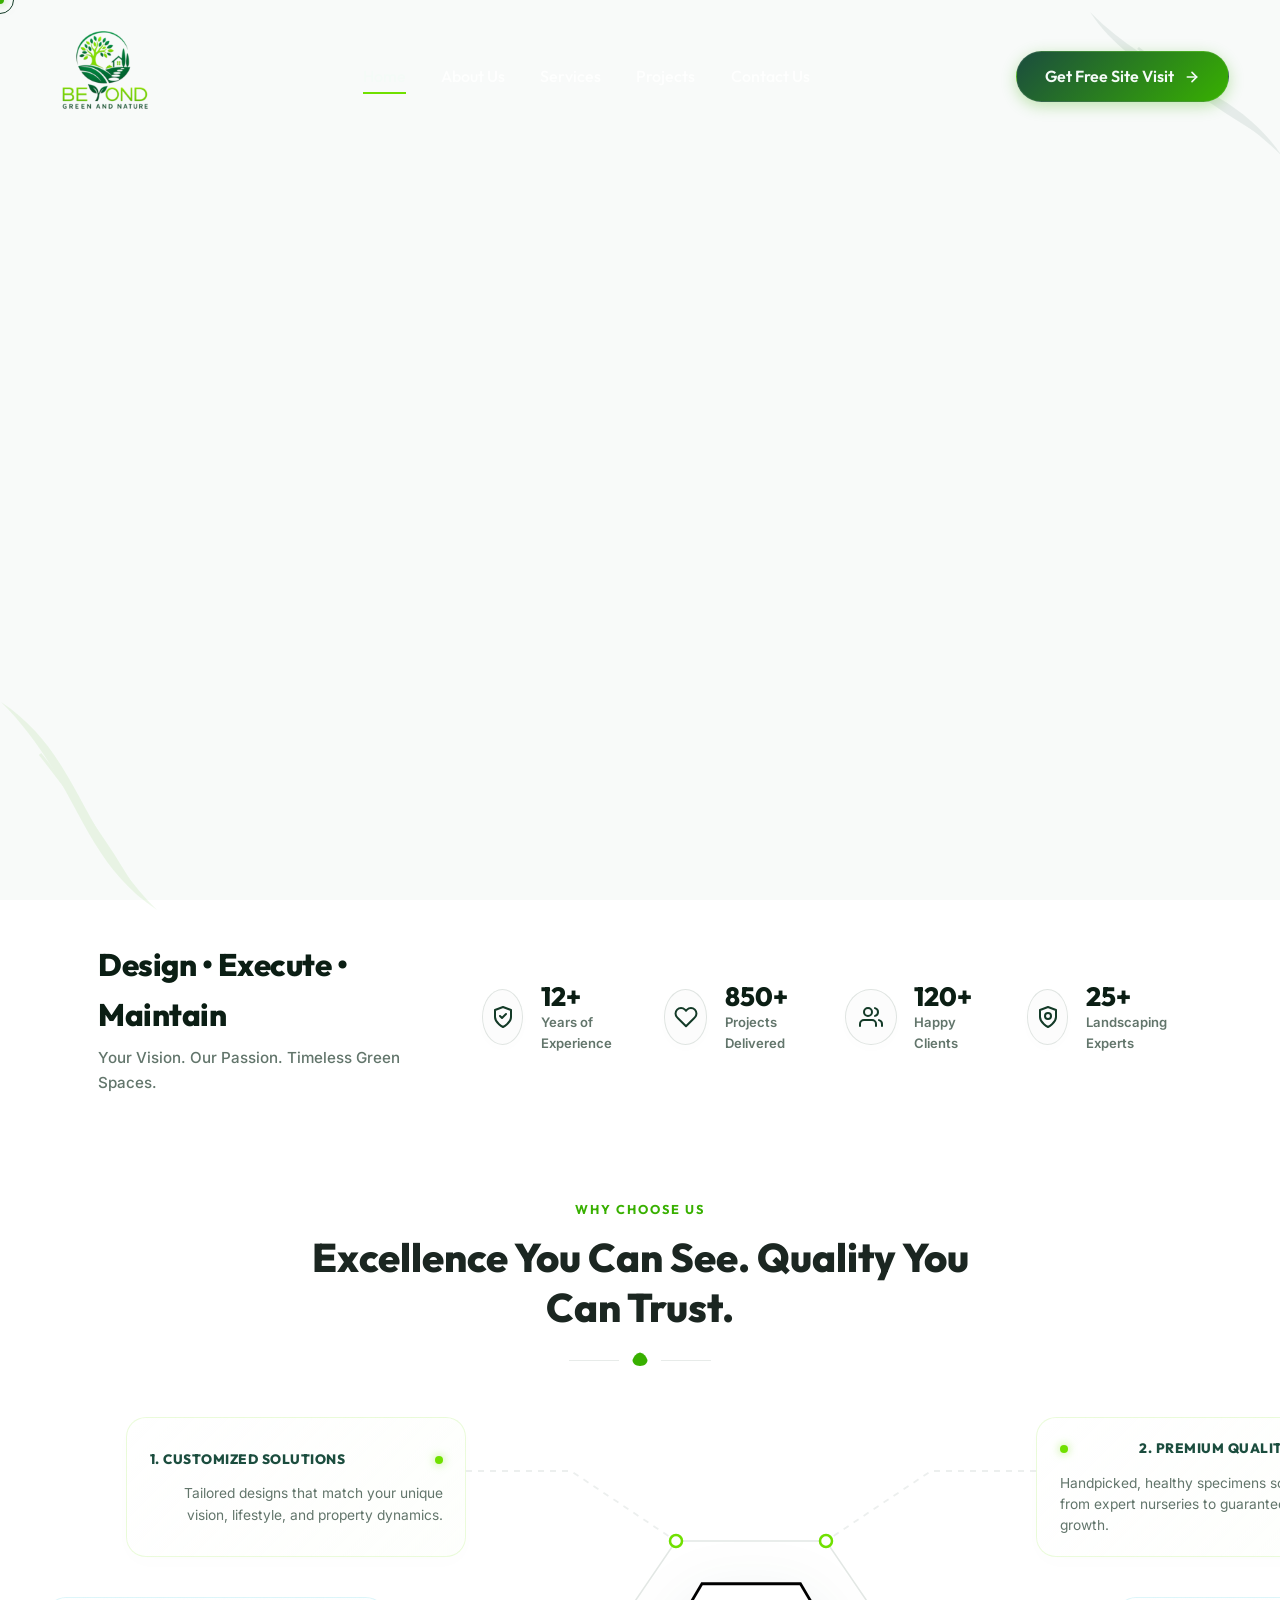
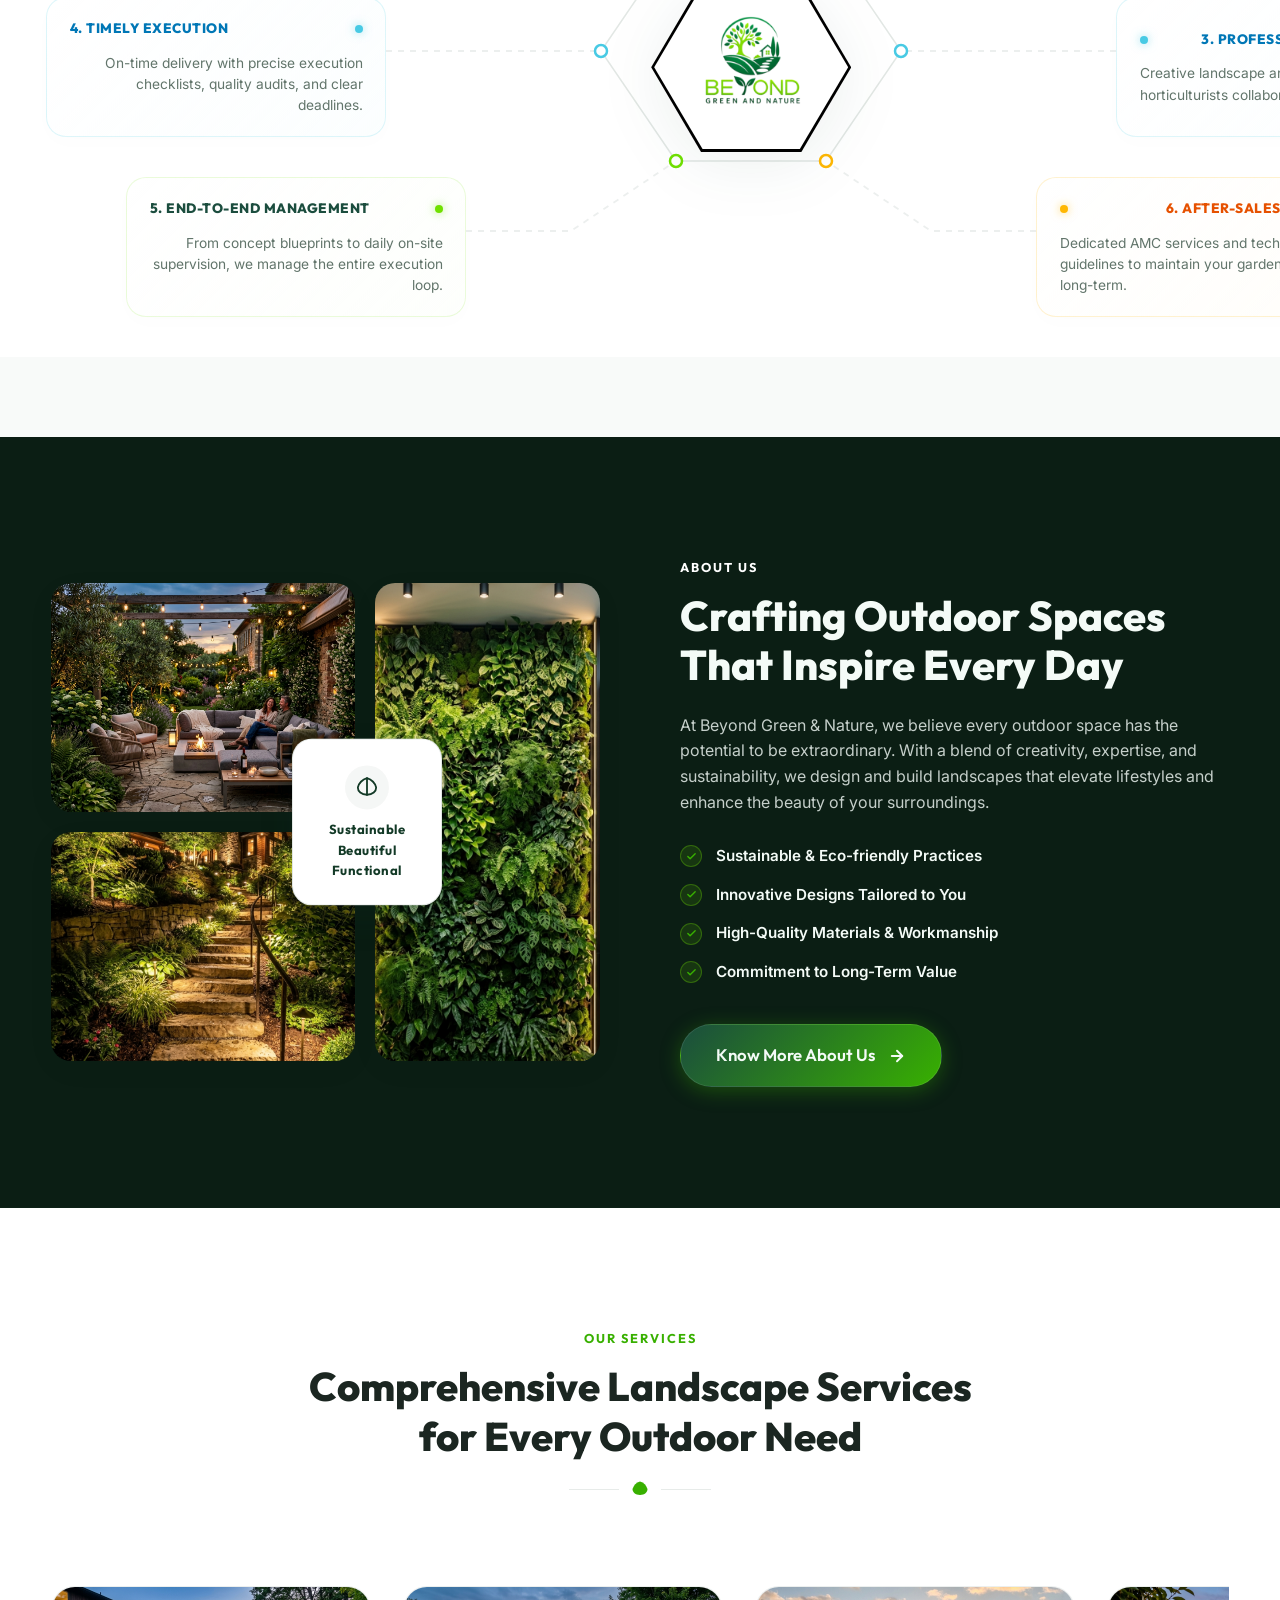
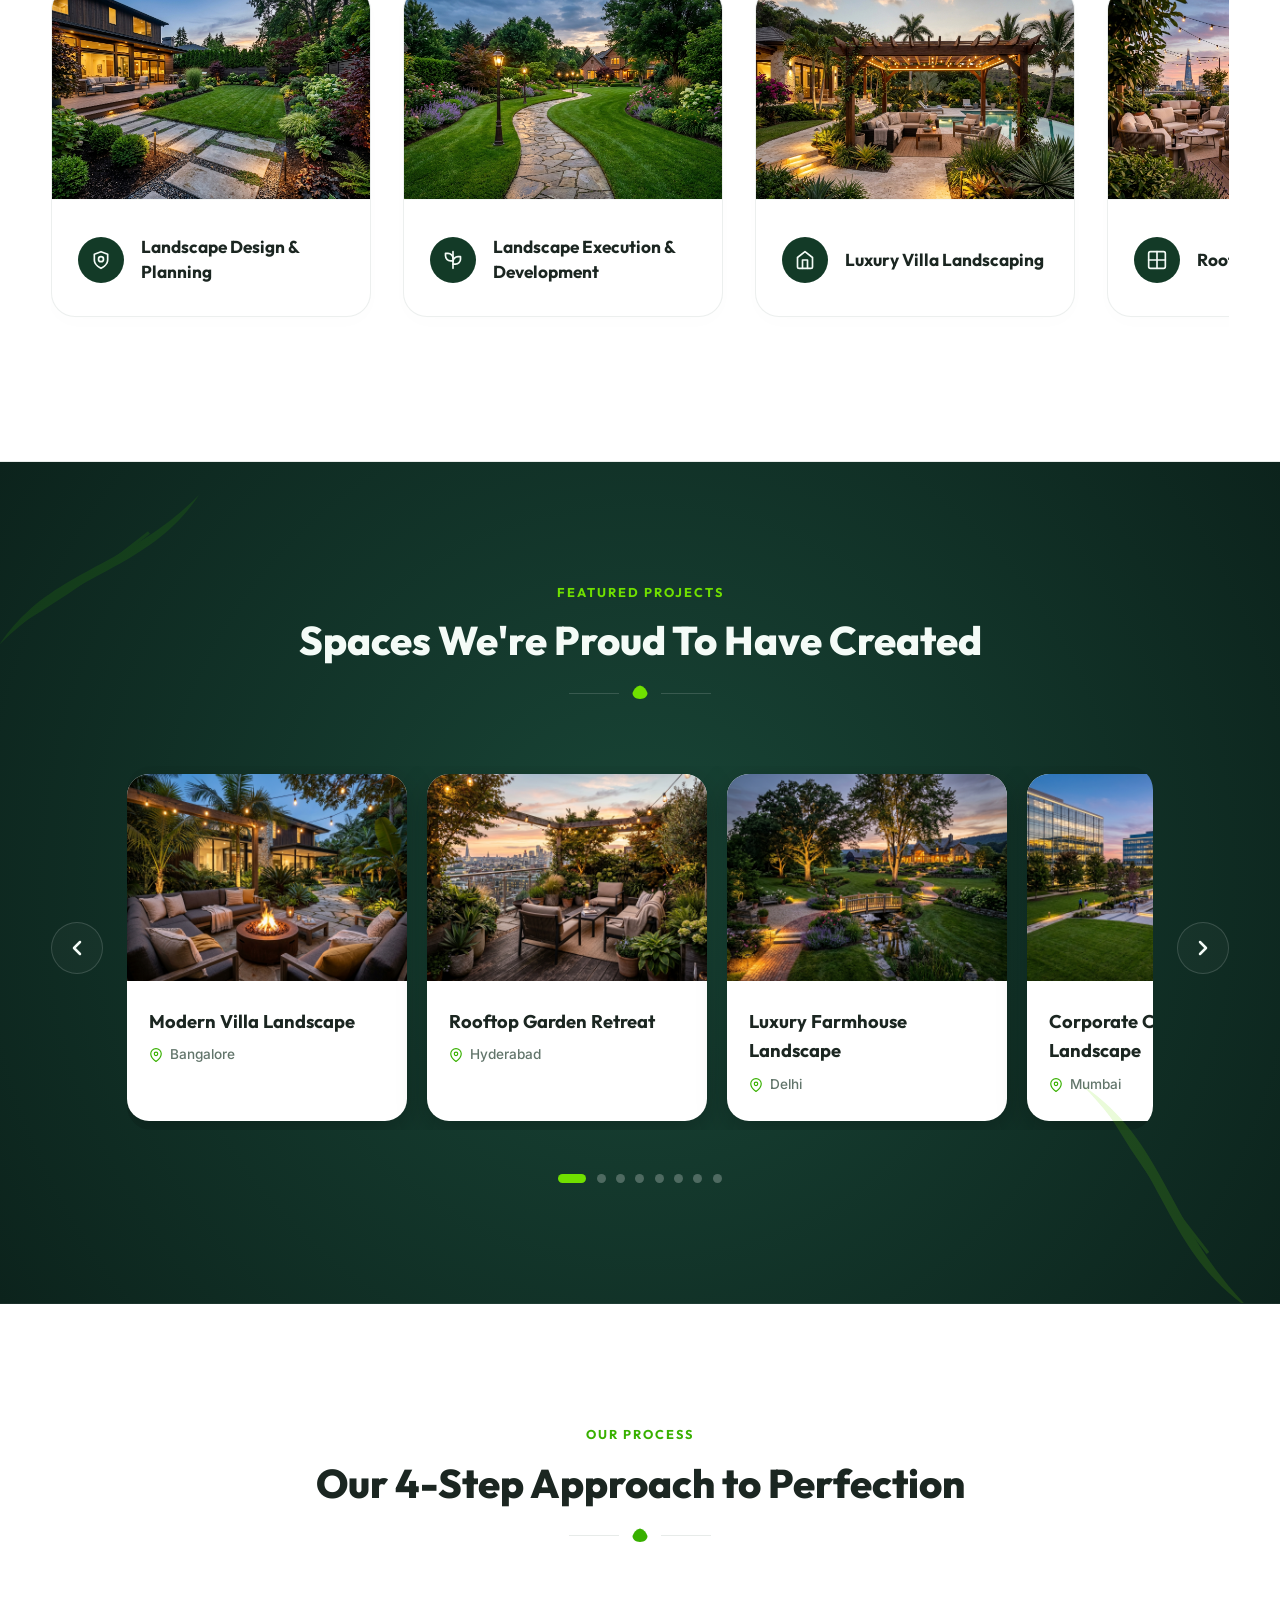
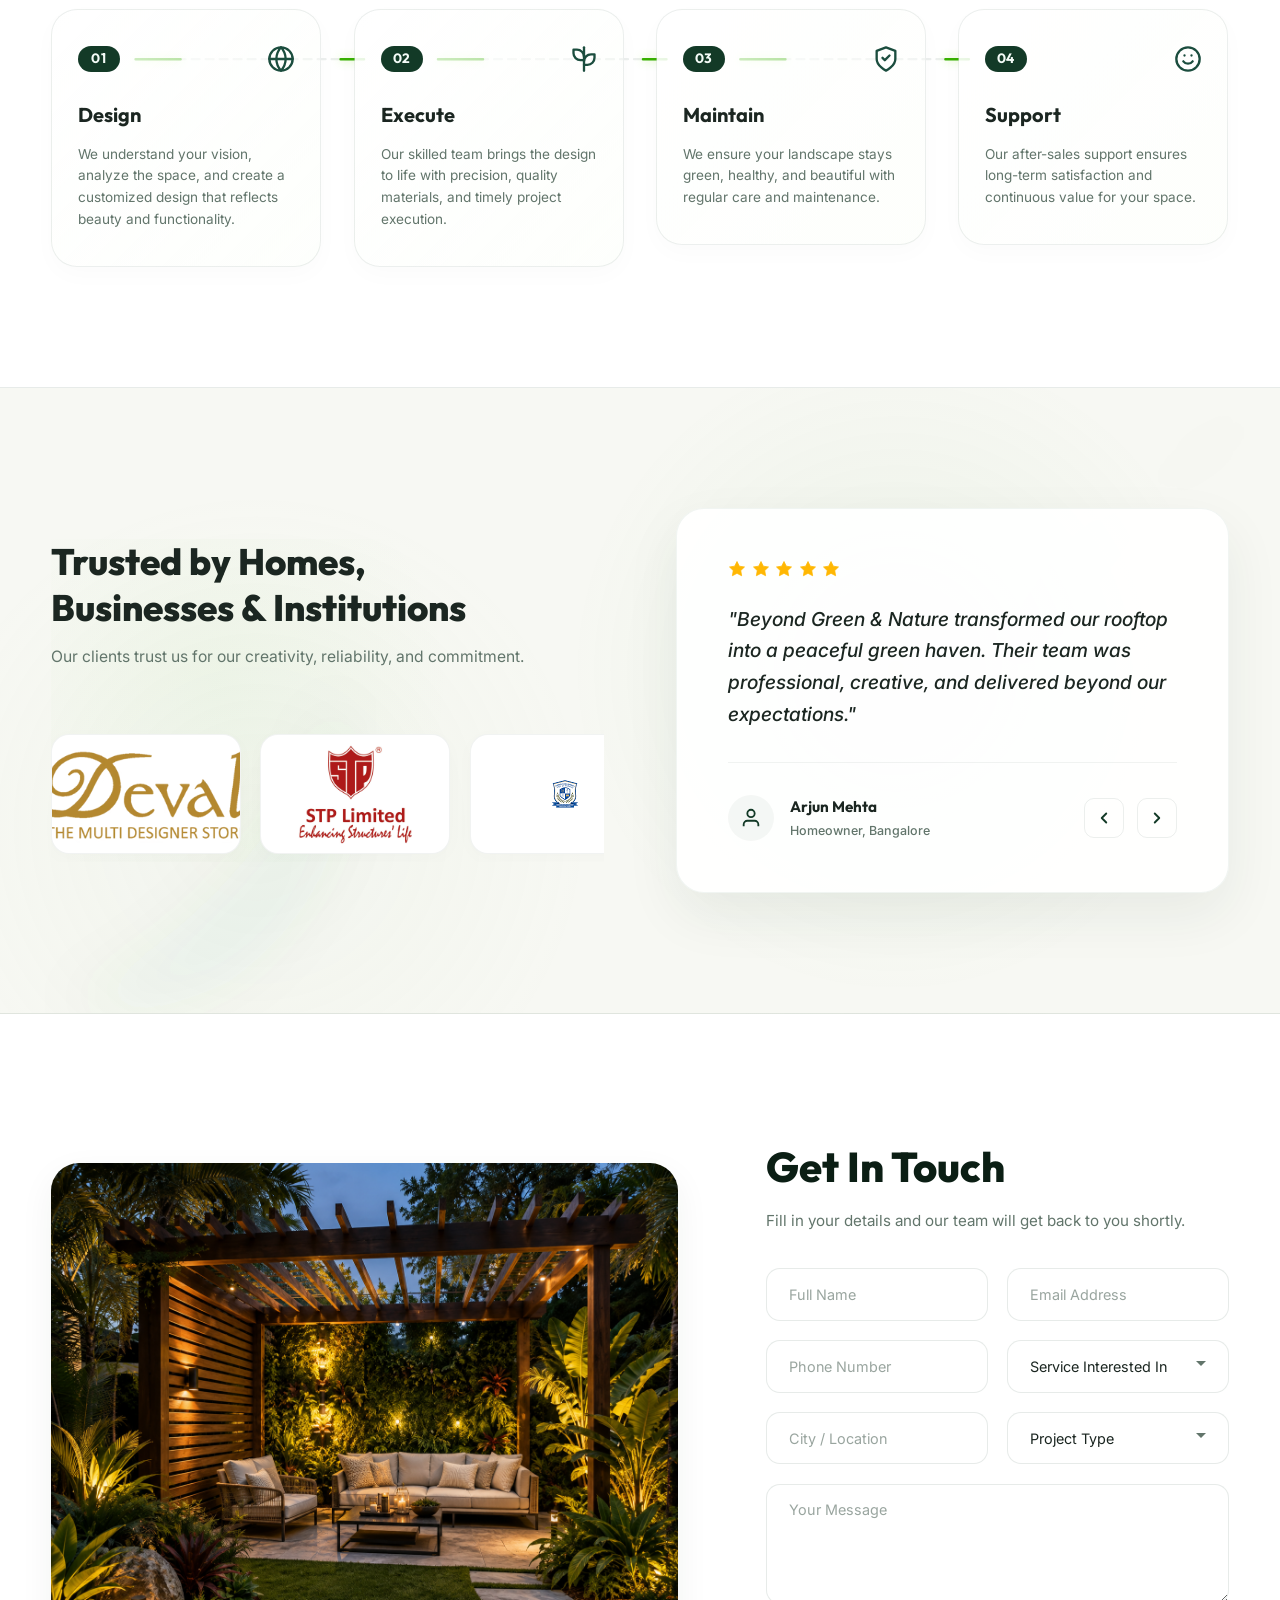
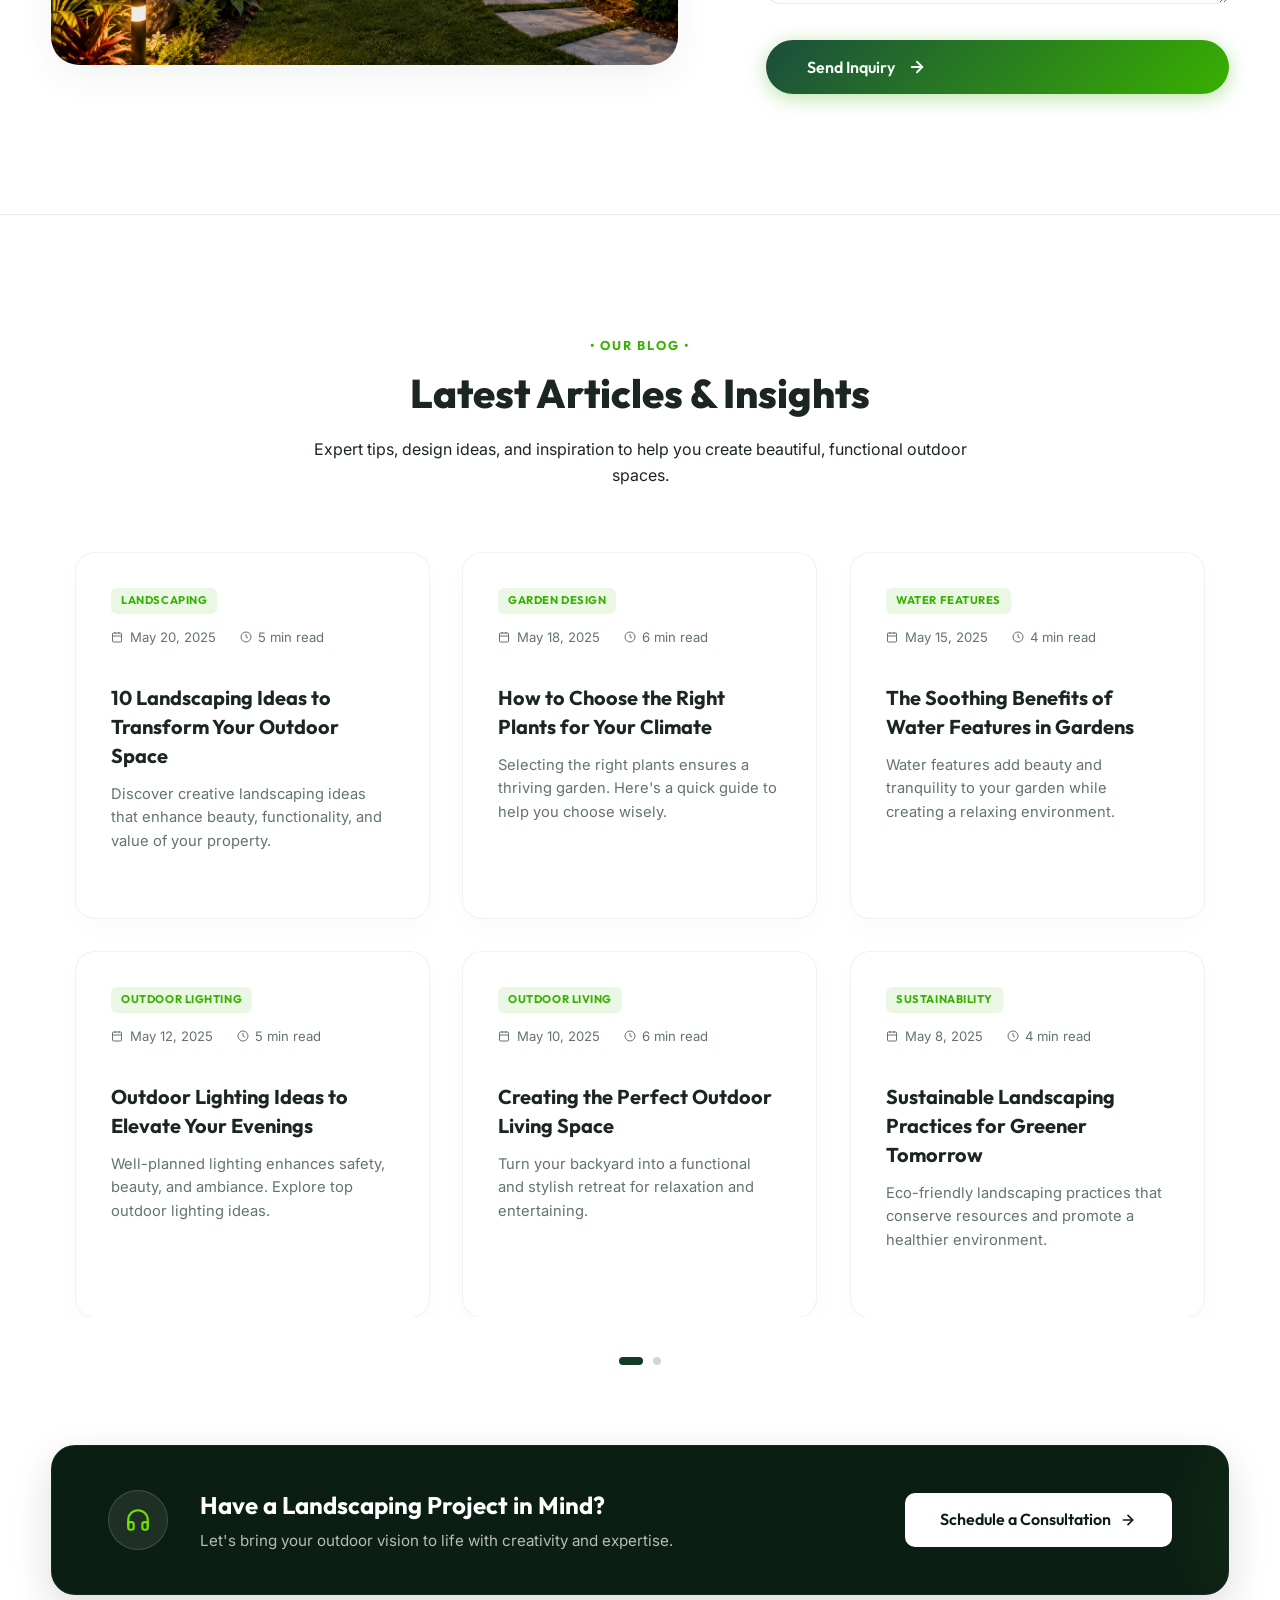
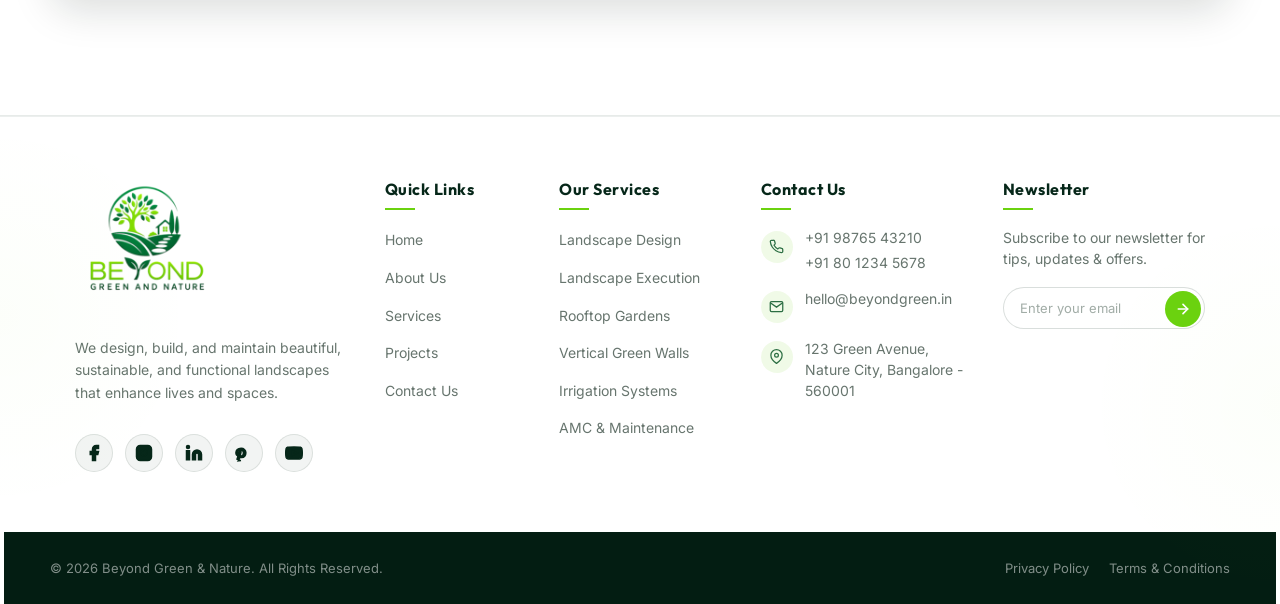
==== commit 812e269b: "CHANGES" ====
--- a/index.html
+++ b/index.html
@@ -5,7 +5,8 @@
   <meta name="viewport" content="width=device-width, initial-scale=1.0">
   <meta name="description" content="Beyond Green & Nature - Premium landscape design, execution, and maintenance. Transforming outdoors, enriching lives with timeless green spaces.">
   <title>Beyond Green & Nature | Premium Landscape Solutions</title>
-  <link rel="stylesheet" href="index.css">
+    <link rel="stylesheet" href="index.css">
+    <link rel="stylesheet" href="_responsive-hardening.css">
   <!-- Favicon / Site Icon -->
   <link rel="icon" type="image/png" href="images%20and%20videos/bg%20%20logo.png">
 </head>
--- a/index.css
+++ b/index.css
@@ -123,11 +123,11 @@
   padding: 0.5rem 0;
 }
 
-header.scrolled .nav-link {
+header.scrolled .nav-menu .nav-link {
   color: var(--primary-dark);
 }
 
-header.scrolled .nav-link:hover, header.scrolled .nav-link.active {
+header.scrolled .nav-menu .nav-link:hover, header.scrolled .nav-menu .nav-link.active {
   color: var(--accent-green);
 }
 
@@ -1219,6 +1219,11 @@
   font-size: 1.2rem;
   color: rgba(255, 255, 255, 0.85);
   display: block;
+}
+
+.mobile-nav .nav-link.active {
+  color: var(--accent-neon) !important;
+  font-weight: 700;
 }
 
 .mobile-nav .dropdown-menu {
@@ -2497,9 +2502,12 @@
   .process-dashed-line {
     display: none; /* Hide horizontal dash connection */
   }
+  .testimonials-section {
+    padding: 4.5rem 4%;
+  }
   .testimonials-container {
     grid-template-columns: 1fr;
-    gap: 4.5rem;
+    gap: 3rem;
   }
   .partners-grid-box {
     align-items: center;
@@ -2514,6 +2522,12 @@
 @media (max-width: 768px) {
   .project-slide-card {
     flex: 0 0 100%; /* Show 1 card fully */
+  }
+  .partners-title {
+    font-size: 1.85rem;
+  }
+  .partners-subtitle {
+    margin-bottom: 1.8rem;
   }
 }
 
@@ -2522,10 +2536,29 @@
     grid-template-columns: 1fr;
     gap: 1.8rem;
   }
+  .testimonials-section {
+    padding: 3.25rem 5%;
+  }
+  .testimonials-container {
+    gap: 2.25rem;
+  }
+  .partners-title {
+    font-size: 1.55rem;
+    margin-bottom: 0.5rem;
+  }
+  .partners-subtitle {
+    font-size: 0.92rem;
+    line-height: 1.55;
+    margin-bottom: 1.2rem;
+  }
+  .partners-logos-marquee {
+    margin-top: 0.25rem;
+    padding: 0.25rem 0;
+  }
   .partners-marquee-track .logo-box {
-    width: 120px;
-    height: 75px;
-    padding: 0.8rem;
+    width: 128px;
+    height: 78px;
+    padding: 0.7rem;
     border-radius: 12px;
   }
   
@@ -2533,20 +2566,43 @@
     gap: 0.8rem;
   }
   .testimonial-card-box {
-    padding: 2.2rem 1.8rem;
+    padding: 1.75rem 1.4rem;
     min-height: auto;
+    border-radius: 20px;
+  }
+  .testimonial-stars {
+    margin-bottom: 1.1rem;
+  }
+  .testimonial-stars svg {
+    width: 16px;
+    height: 16px;
   }
   .testimonial-quote {
-    font-size: 1.05rem;
+    font-size: 1rem;
+    line-height: 1.6;
+    margin-bottom: 1.4rem;
   }
   .testimonial-footer {
     flex-direction: column;
     align-items: flex-start;
-    gap: 1.5rem;
+    gap: 1.1rem;
+    padding-top: 1.4rem;
   }
   .testimonial-nav {
     width: 100%;
     justify-content: flex-end;
+  }
+  .test-nav-btn {
+    width: 36px;
+    height: 36px;
+  }
+  .author-avatar {
+    width: 40px;
+    height: 40px;
+  }
+  .author-avatar svg {
+    width: 19px;
+    height: 19px;
   }
 }
 
@@ -5195,12 +5251,50 @@
 @media (max-width: 991px) {
   .about-purpose-container {
     grid-template-columns: 1fr;
-    gap: 4.5rem;
+    gap: 3rem;
     justify-items: center;
   }
   .about-purpose-text-col {
     max-width: 600px;
     width: 100%;
+    order: 1;
+  }
+  .about-collage-col {
+    order: 2;
+    width: 100%;
+    max-width: 500px;
+    margin: 0 auto;
+  }
+  .purpose-collage {
+    width: 100%;
+    height: auto;
+    display: grid;
+    grid-template-columns: 1.2fr 1fr;
+    gap: 15px;
+    position: relative;
+    transform: none;
+  }
+  .collage-image-1 {
+    position: relative;
+    width: 100%;
+    height: 280px;
+    left: auto;
+    top: auto;
+    z-index: 1;
+  }
+  .collage-image-2 {
+    position: relative;
+    width: 100%;
+    height: 180px;
+    left: auto;
+    top: auto;
+    z-index: 1;
+  }
+  .collage-image-3 {
+    display: none;
+  }
+  .collage-quote-card {
+    display: none;
   }
 }
 
@@ -5211,55 +5305,6 @@
   }
   .about-purpose-section {
     padding: 5rem 0;
-  }
-  .purpose-collage {
-    transform: scale(0.9);
-    transform-origin: center center;
-    margin: 0 auto;
-  }
-}
-
-@media (max-width: 575px) {
-  .purpose-collage {
-    width: 100%;
-    height: auto;
-    display: grid;
-    grid-template-columns: 1fr 1fr;
-    gap: 15px;
-    position: relative;
-    transform: none;
-  }
-  .collage-image-1 {
-    position: relative;
-    grid-column: span 2;
-    width: 100%;
-    height: 240px;
-    left: auto;
-    bottom: auto;
-  }
-  .collage-image-2 {
-    position: relative;
-    width: 100%;
-    height: 160px;
-    left: auto;
-    top: auto;
-  }
-  .collage-image-3 {
-    position: relative;
-    width: 100%;
-    height: 160px;
-    left: auto;
-    bottom: auto;
-  }
-  .collage-quote-card {
-    position: absolute;
-    left: 50%;
-    top: 50%;
-    transform: translate(-50%, -50%);
-    width: 170px;
-    min-height: 150px;
-    padding: 15px;
-    z-index: 10;
   }
 }
 
@@ -6426,7 +6471,7 @@
   }
 
   .about-philosophy-section {
-    background-image: linear-gradient(rgba(247, 248, 243, 0.9), rgba(247, 248, 243, 0.9)), url('images%20and%20videos/image%20copy%203.png');
+    background-image: linear-gradient(rgba(7, 24, 16, 0.88), rgba(7, 24, 16, 0.88)), url('images%20and%20videos/image%20copy%203.png');
   }
 
   .about-philosophy-container {
@@ -7319,3 +7364,47 @@
   }
 }
 
+/* Services Hero Mobile Adjustments */
+@media (max-width: 768px) {
+  .services-hero-banner {
+    padding: 120px 5% 60px !important;
+    min-height: 480px;
+    height: auto;
+  }
+  .services-breadcrumbs {
+    top: 90px;
+    left: 5%;
+  }
+  .services-hero-title {
+    font-size: 2.8rem;
+    line-height: 1.15;
+    margin-bottom: 18px;
+  }
+  .services-hero-subtitle {
+    font-size: 1rem;
+    line-height: 1.6;
+    margin-bottom: 30px;
+  }
+  .services-hero-btns {
+    flex-direction: column;
+    gap: 12px;
+    align-items: flex-start;
+    width: 100%;
+  }
+  .services-btn-solid, .services-btn-outline {
+    width: 100%;
+    max-width: 300px;
+    justify-content: center;
+    box-sizing: border-box;
+  }
+}
+
+@media (max-width: 480px) {
+  .services-hero-title {
+    font-size: 2.2rem;
+  }
+  .services-hero-subtitle {
+    font-size: 0.95rem;
+  }
+}
+
--- a/_responsive-hardening.css
+++ b/_responsive-hardening.css
@@ -0,0 +1,243 @@
+/* ==========================================================
+   RESPONSIVE HARDENING LAYER
+   Consistent behavior on every phone, tablet, laptop, desktop.
+   Appended last so these rules win the cascade.
+   ========================================================== */
+
+/* --- Global safeguards --- */
+html {
+  -webkit-text-size-adjust: 100%;
+  text-size-adjust: 100%;
+}
+
+body {
+  overflow-x: hidden;
+  overflow-x: clip; /* modern browsers: no sticky/scroll side effects */
+  max-width: 100%;
+}
+
+img,
+video {
+  max-width: 100%;
+  height: auto;
+}
+
+svg {
+  max-width: 100%;
+}
+
+/* --- Header / navigation: one consistent breakpoint set --- */
+/* Phones, tablets and small laptops: hamburger + drawer */
+@media (max-width: 991px) {
+  .nav-menu,
+  .nav-container > .cta-header-btn {
+    display: none !important;
+  }
+
+  .menu-toggle {
+    display: block !important;
+  }
+}
+
+/* Laptops and desktops: horizontal nav, drawer fully disabled */
+@media (min-width: 992px) {
+  .menu-toggle {
+    display: none !important;
+  }
+
+  .mobile-nav {
+    display: none !important;
+  }
+}
+
+/* --- Mobile drawer polish --- */
+.mobile-nav {
+  width: min(320px, 86vw);
+  max-height: 100vh;
+  max-height: 100dvh;
+  overflow-y: auto;
+  -webkit-overflow-scrolling: touch;
+  padding: 96px 28px 40px;
+  padding-right: calc(28px + env(safe-area-inset-right, 0px));
+  padding-bottom: calc(40px + env(safe-area-inset-bottom, 0px));
+  box-shadow: -12px 0 40px rgba(3, 29, 18, 0.28);
+}
+
+.mobile-nav .nav-link {
+  display: block;
+  min-height: 48px;
+  line-height: 48px;
+}
+
+/* --- Touch comfort --- */
+@media (hover: none) and (pointer: coarse) {
+  a,
+  button {
+    -webkit-tap-highlight-color: transparent;
+  }
+}
+
+/* --- Prevent iOS auto-zoom when focusing form fields --- */
+@media (max-width: 768px) {
+  input,
+  select,
+  textarea {
+    font-size: 16px;
+  }
+
+  /* Compact header on mobile screens */
+  header {
+    padding: 1.2rem 5% !important;
+  }
+  header.scrolled {
+    padding: 0.7rem 5% !important;
+  }
+  .logo img {
+    height: 60px !important;
+  }
+  header.scrolled .logo img {
+    height: 50px !important;
+  }
+  .menu-toggle {
+    margin-right: 0.2rem;
+    outline: none;
+    -webkit-tap-highlight-color: transparent;
+  }
+}
+
+/* --- Grid children never blow out their columns --- */
+.footer-container > *,
+.features-grid > *,
+.services-cards-grid-4 > *,
+.blog-grid > *,
+.commitment-cards-grid > *,
+.why-choose-columns > *,
+.about-purpose-container > *,
+.testimonials-container > *,
+.about-stats-bar-container > * {
+  min-width: 0;
+}
+
+/* --- Fluid typography on small phones --- */
+@media (max-width: 576px) {
+  .hero-title {
+    font-size: clamp(1.9rem, 8.5vw, 2.6rem);
+  }
+
+  .about-title {
+    font-size: clamp(1.6rem, 7.5vw, 2.2rem);
+  }
+}
+
+/* --- Very small phones (360px and below) --- */
+@media (max-width: 360px) {
+  .hero-title {
+    font-size: 1.7rem;
+  }
+
+  .nav-container {
+    padding-left: 16px;
+    padding-right: 16px;
+  }
+}
+
+/* --- Short landscape phones: keep the hero compact --- */
+@media (max-width: 991px) and (max-height: 480px) {
+  .hero {
+    min-height: auto;
+  }
+}
+
+/* ==========================================================
+   ABOUT PAGE POLISH
+   Keeps every about.html section clean from 320px to 4K.
+   ========================================================== */
+
+/* Fluid hero + CTA strip headings (all viewports) */
+.about-hero-title {
+  font-size: clamp(2rem, 5vw, 3.6rem);
+}
+
+.cta-strip-title {
+  font-size: clamp(1.4rem, 3.2vw, 2.2rem);
+}
+
+/* Process journey: decorative SVG path must never force sideways scroll */
+.tm-process-path {
+  max-width: 100%;
+  height: auto;
+}
+
+/* Tablets & below: tighten process container */
+@media (max-width: 1024px) {
+  .tm-process-container {
+    width: min(100% - 40px, 1280px);
+    margin-inline: auto;
+  }
+}
+
+/* Phones: vertical process list, no absolute-positioned cards overflowing */
+@media (max-width: 768px) {
+  .tm-process-item {
+    position: static !important;
+    transform: none !important;
+    margin: 0 0 18px;
+  }
+
+  .tm-process-card {
+    width: 100%;
+    box-sizing: border-box;
+  }
+
+  .tm-process-bg-decoration {
+    display: none;
+  }
+
+  /* About sections breathe on small screens */
+  .about-purpose-section,
+  .about-story-section,
+  .about-philosophy-section,
+  .about-commitment-section,
+  .about-stats-bar-section,
+  .about-cta-strip-section {
+    padding-left: 20px;
+    padding-right: 20px;
+  }
+
+  /* Collage images scale instead of overlapping awkwardly */
+  .purpose-collage img {
+    width: 100%;
+    height: 100%;
+    object-fit: cover;
+  }
+
+  /* Stats bar wraps into a tidy centered column */
+  .about-stats-bar-container {
+    flex-wrap: wrap;
+    justify-content: center;
+    gap: 24px;
+    text-align: center;
+  }
+
+  /* Timeline nodes align with stacked rows */
+  .timeline-track-container {
+    padding-left: 0;
+  }
+}
+
+/* Very small phones (320–360px): extra-tight type */
+@media (max-width: 360px) {
+  .about-hero-title {
+    font-size: 1.7rem;
+  }
+
+  .purpose-title,
+  .philosophy-title,
+  .commitment-title {
+    font-size: 1.45rem;
+  }
+
+  .story-card-title {
+    font-size: 1.35rem;
+  }
+}
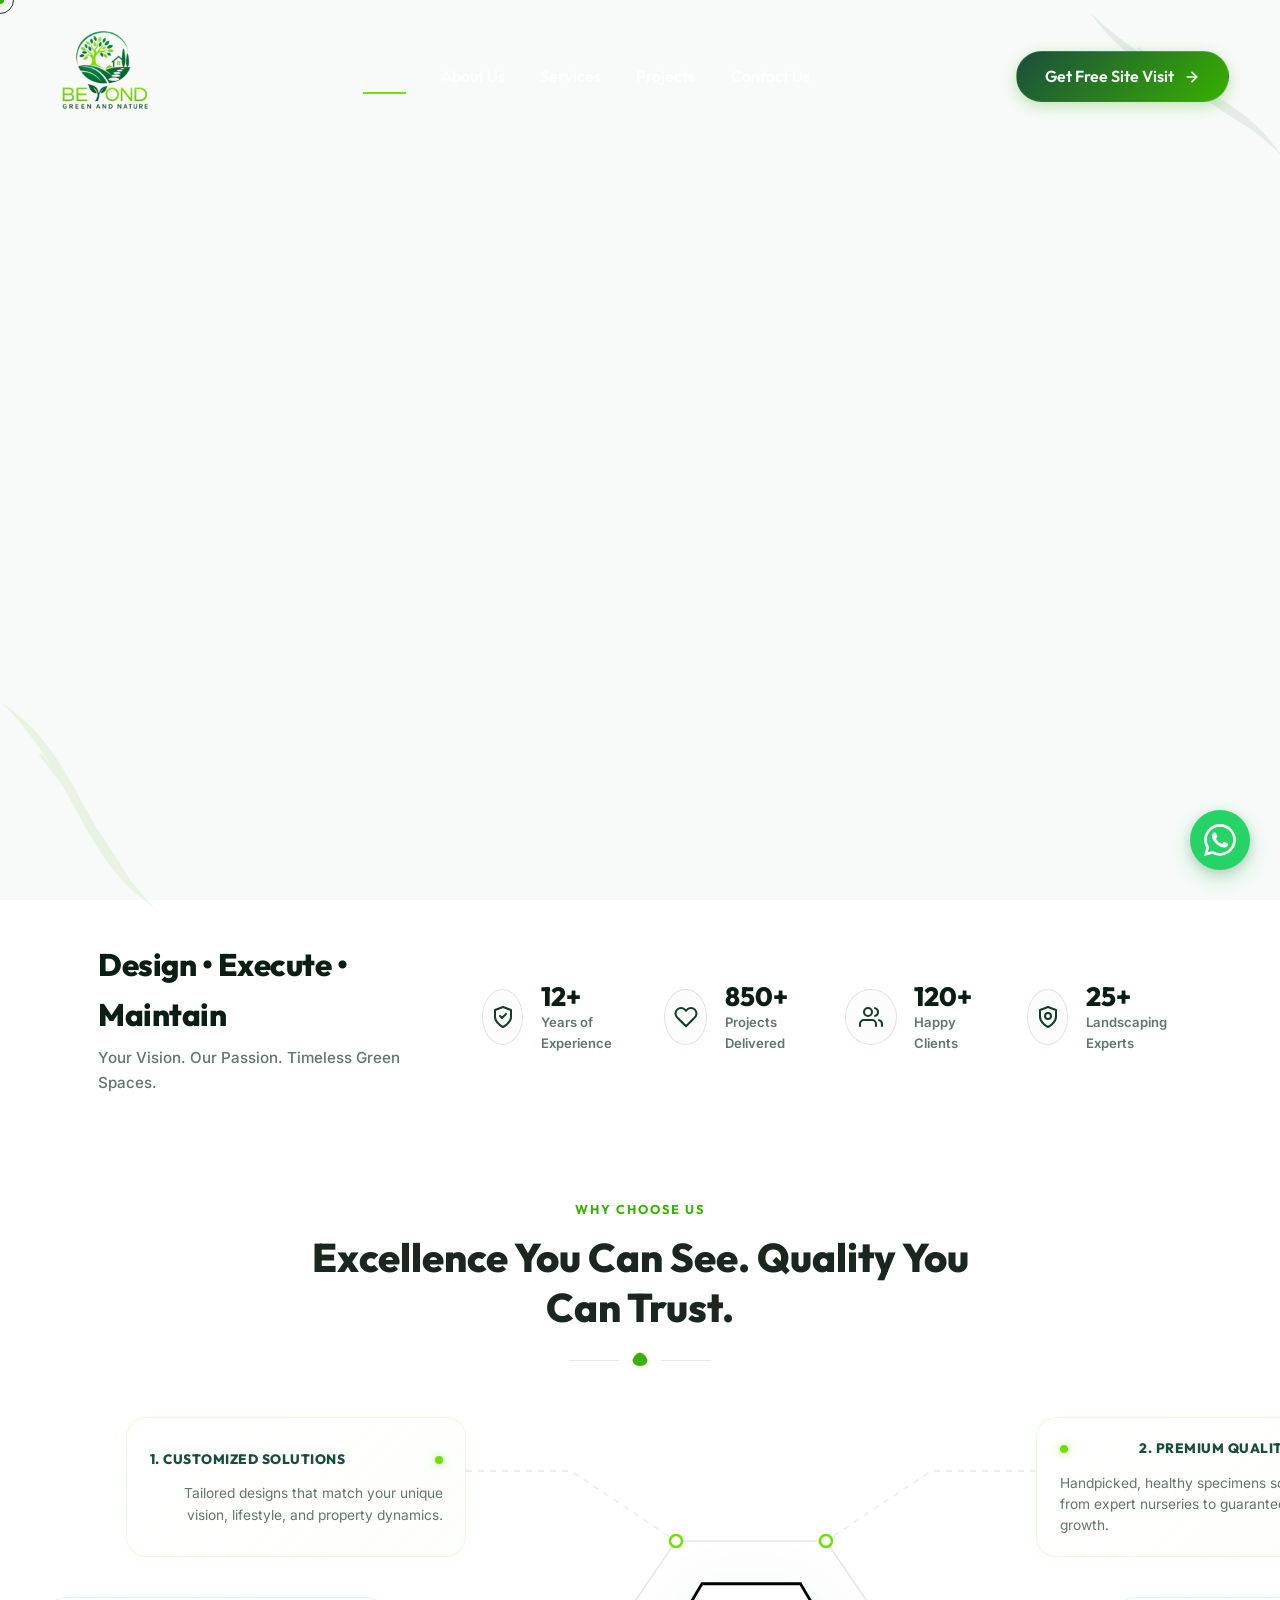
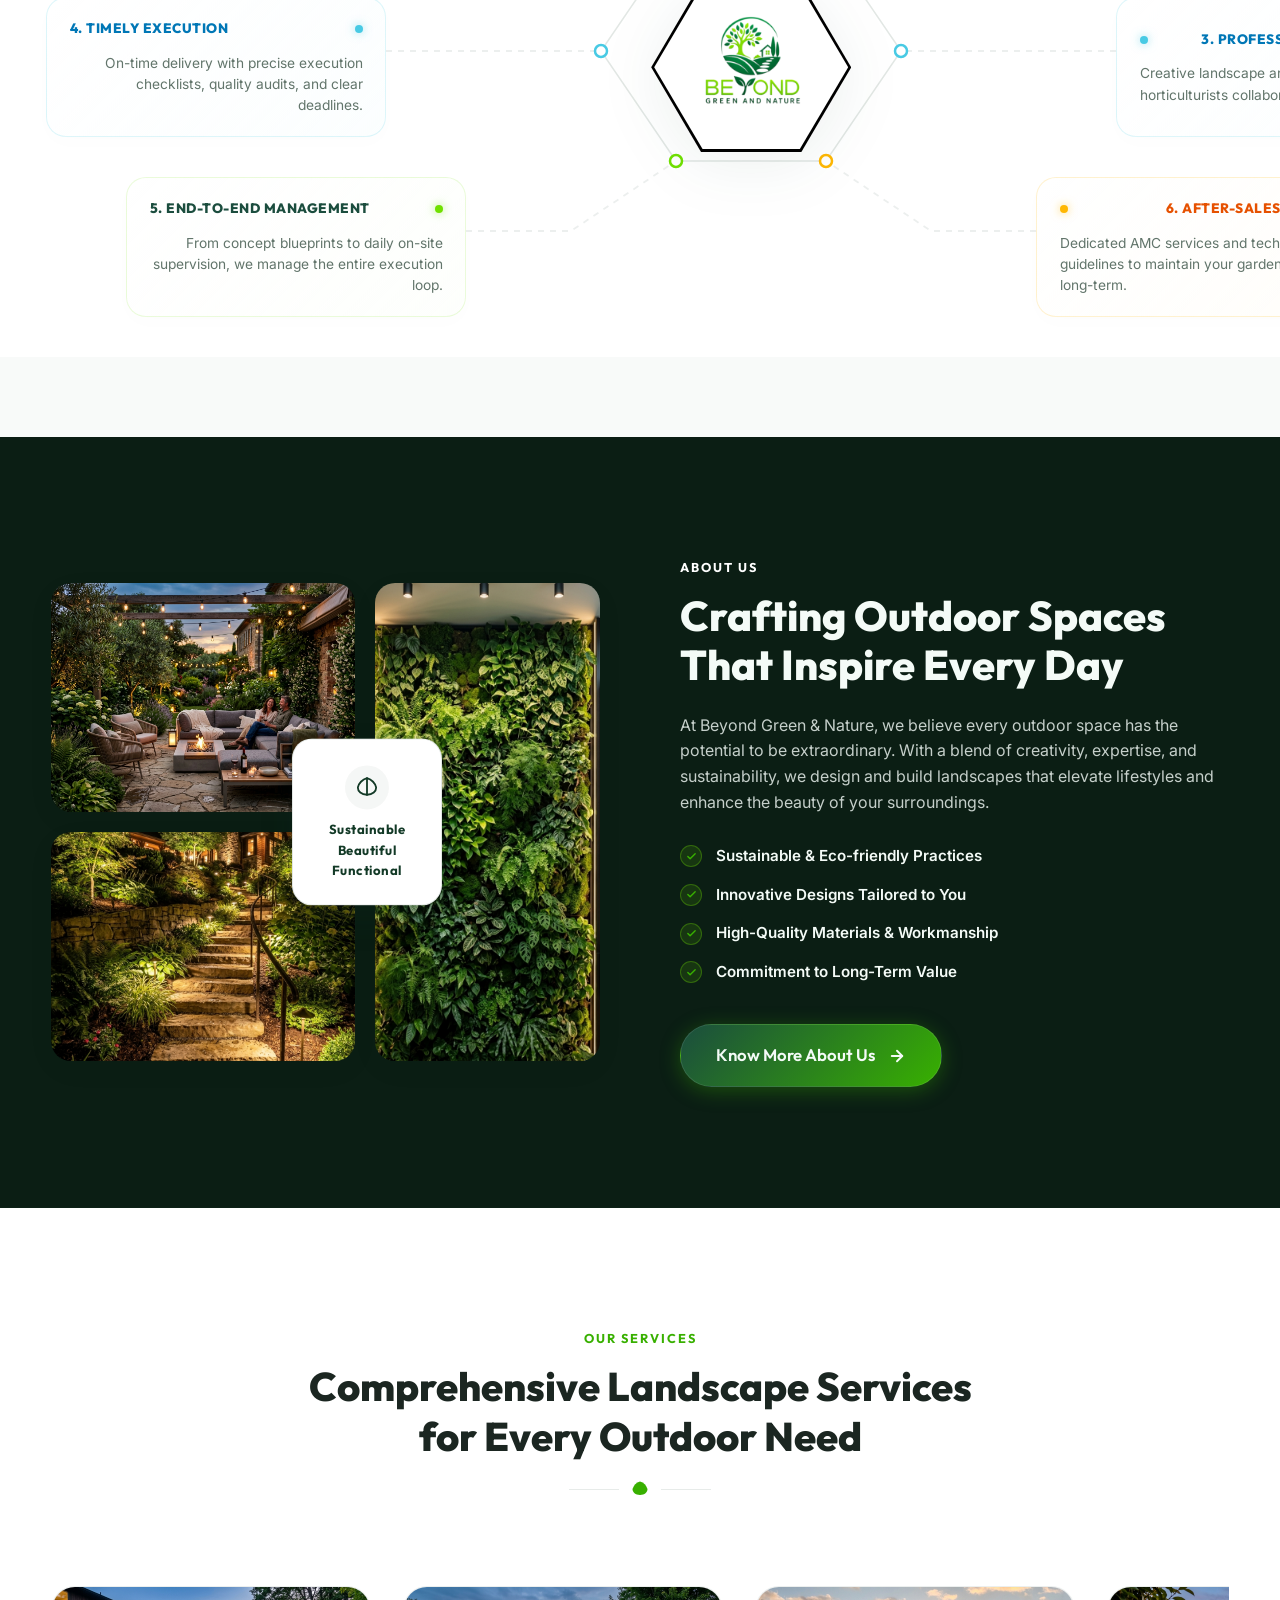
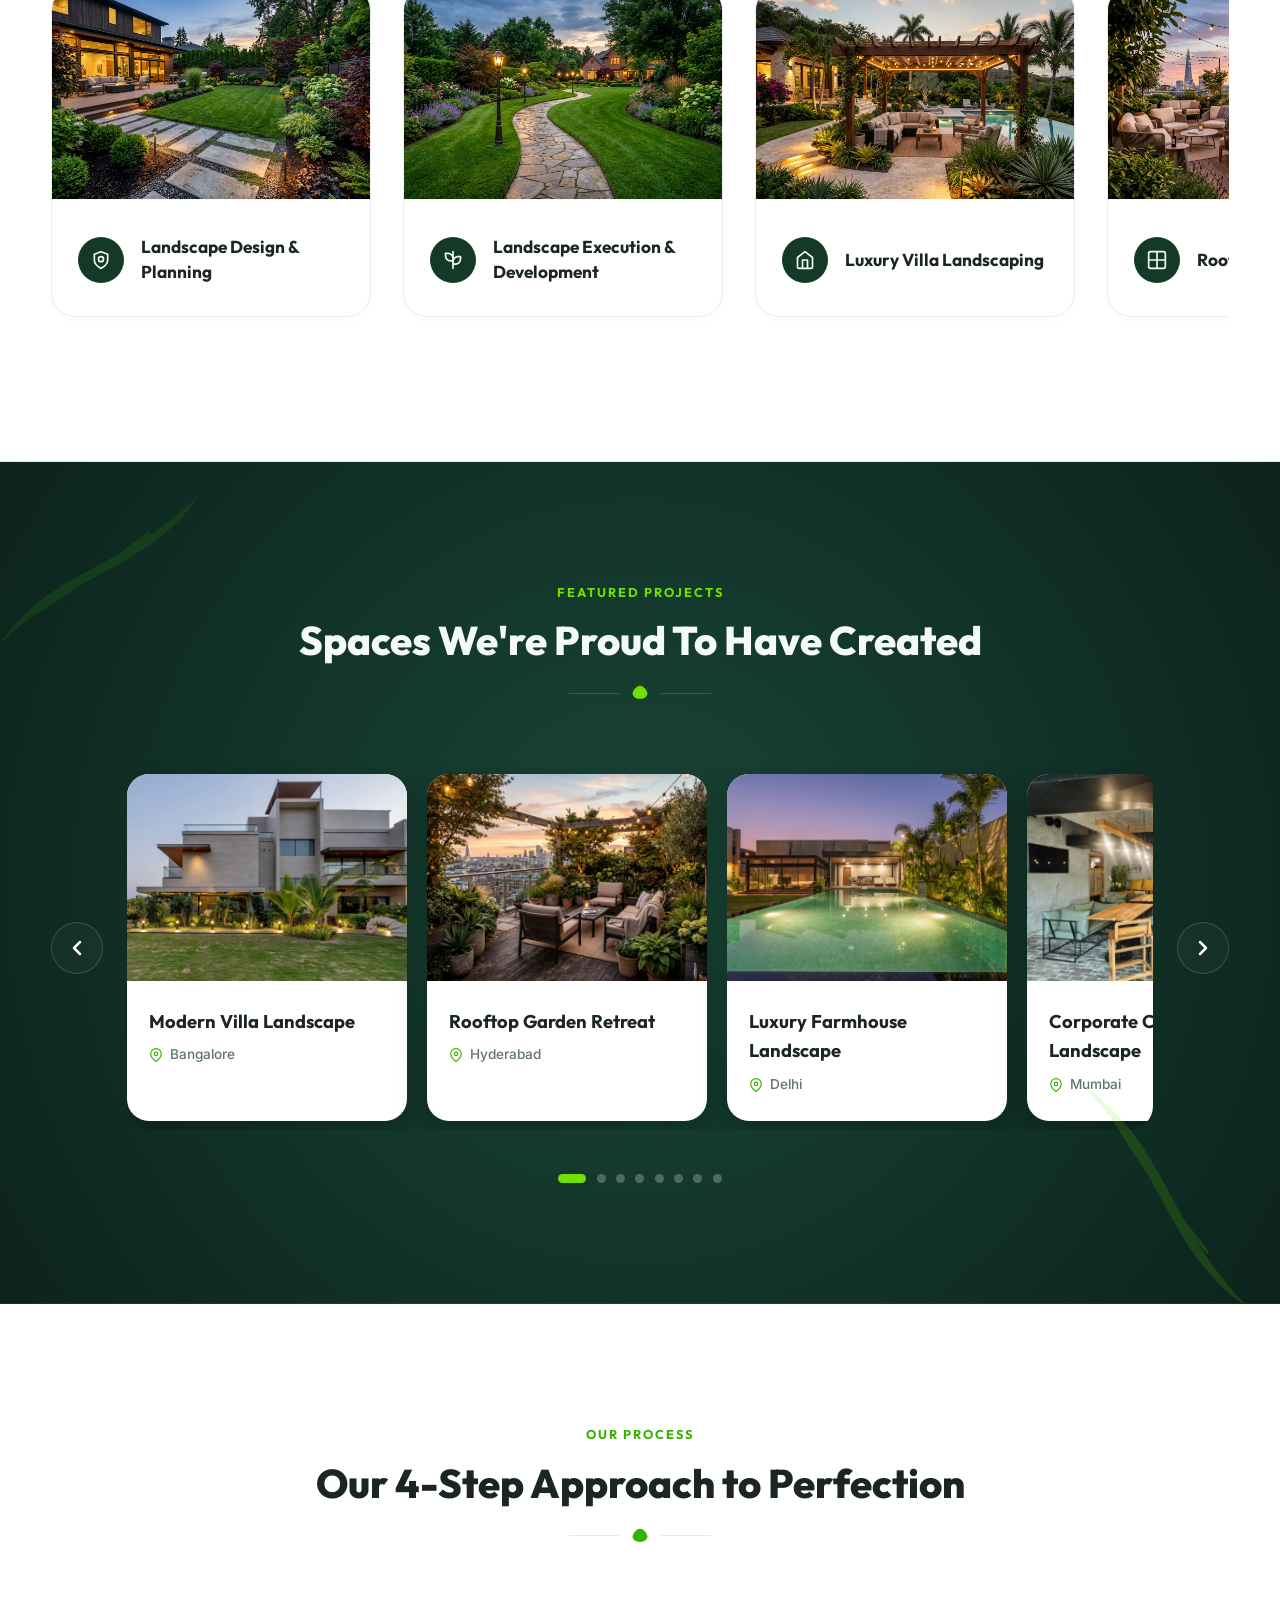
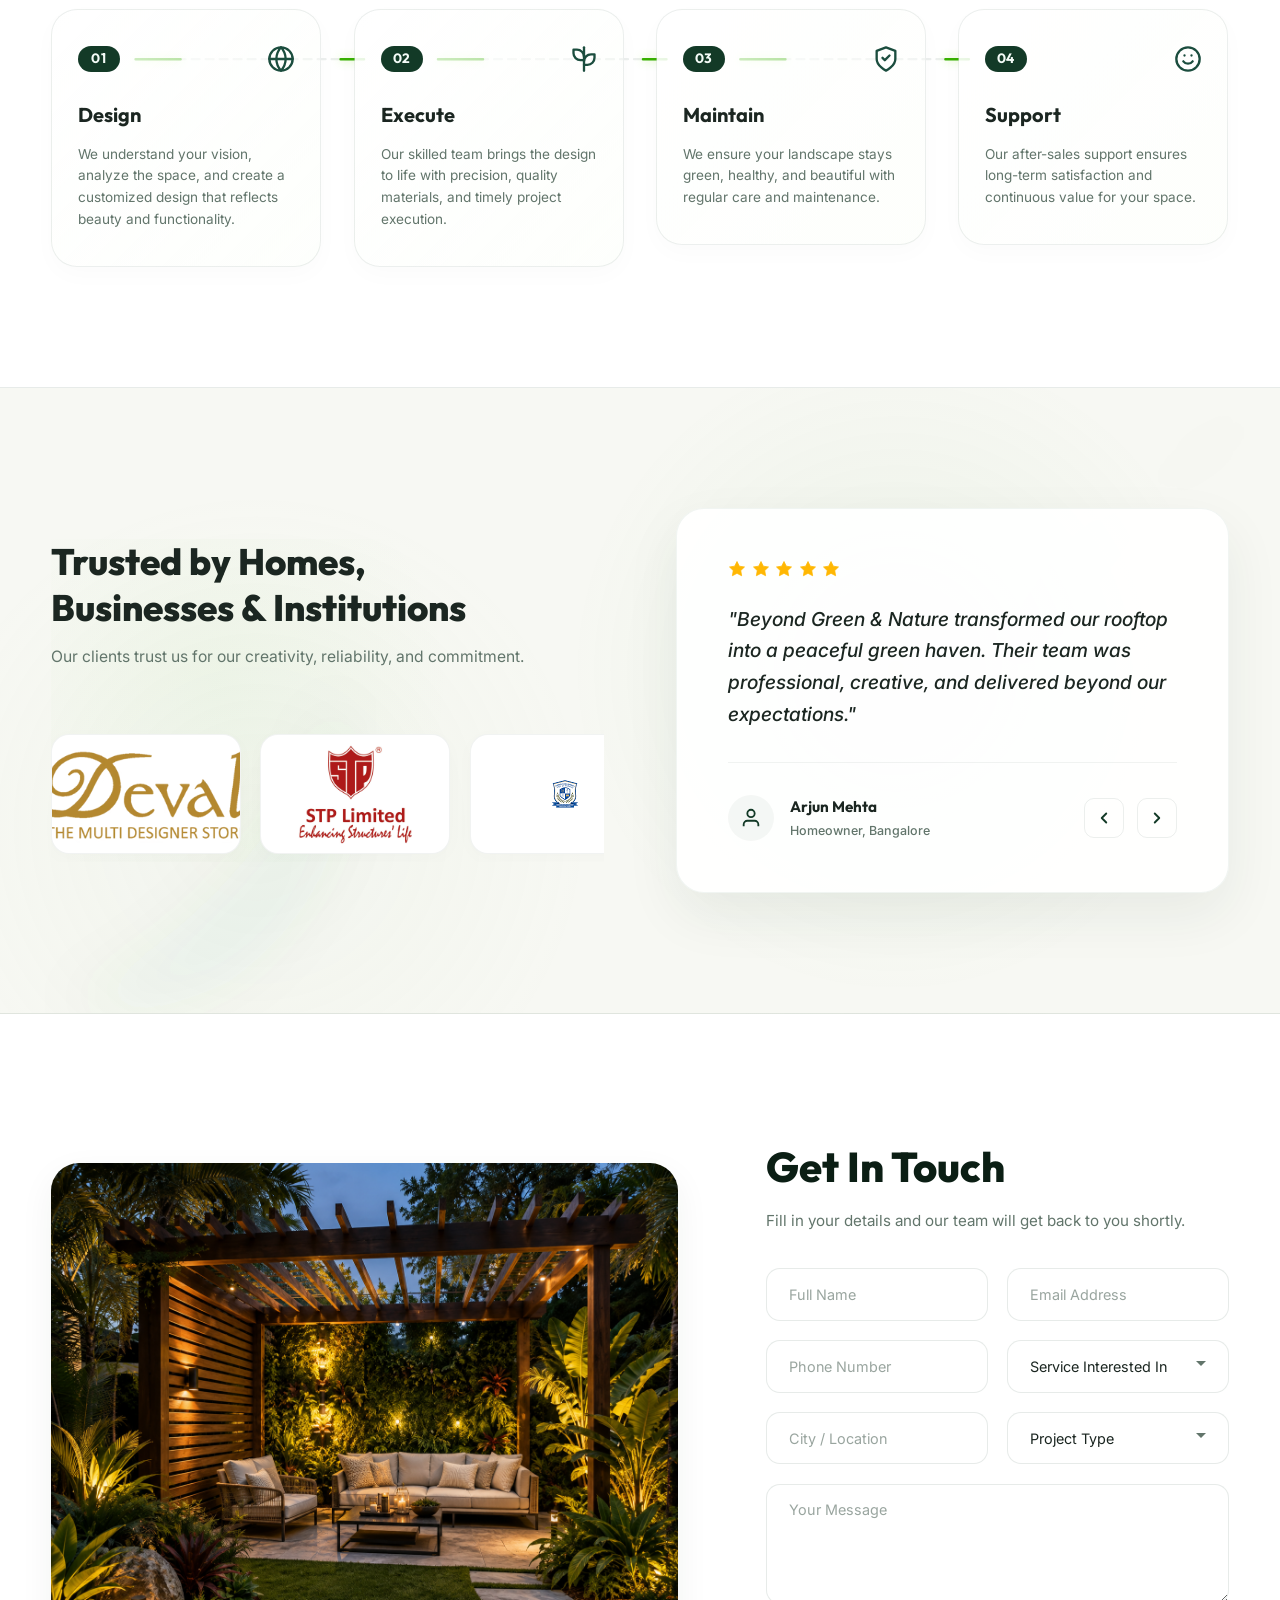
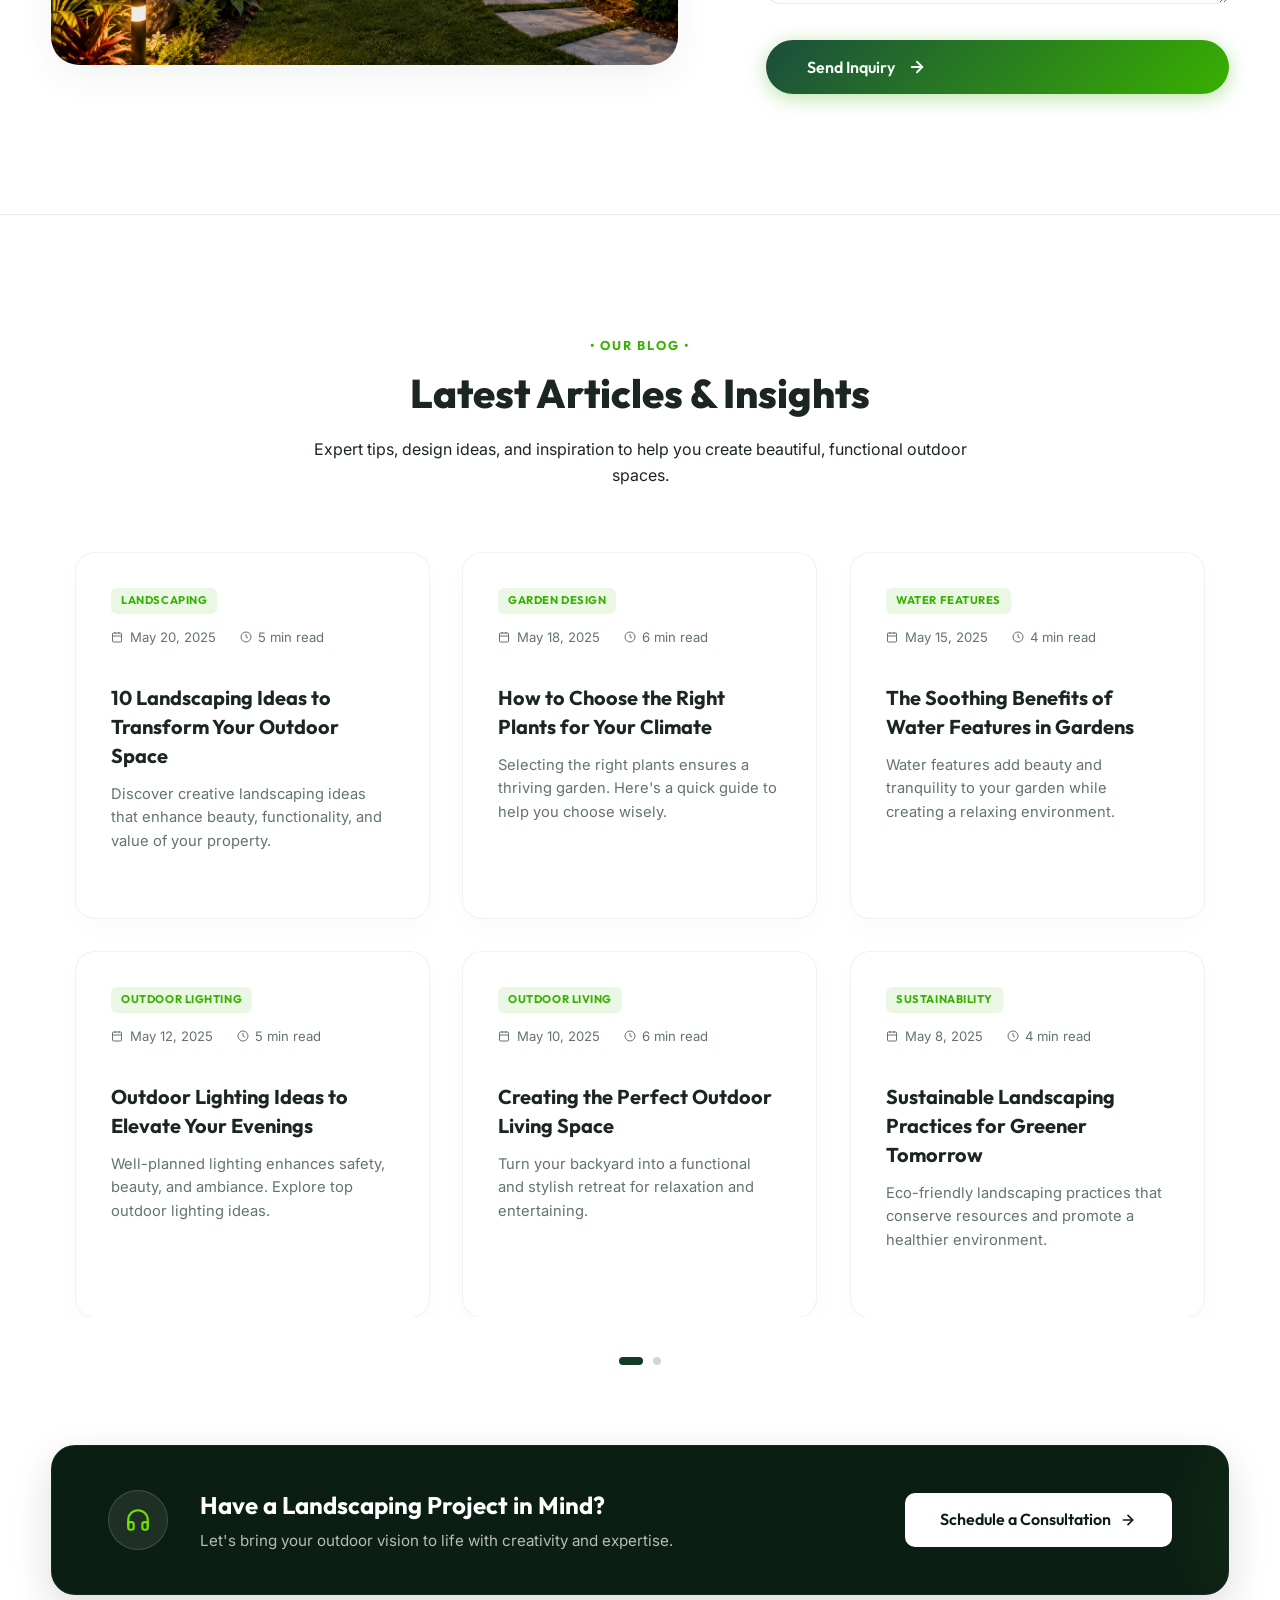
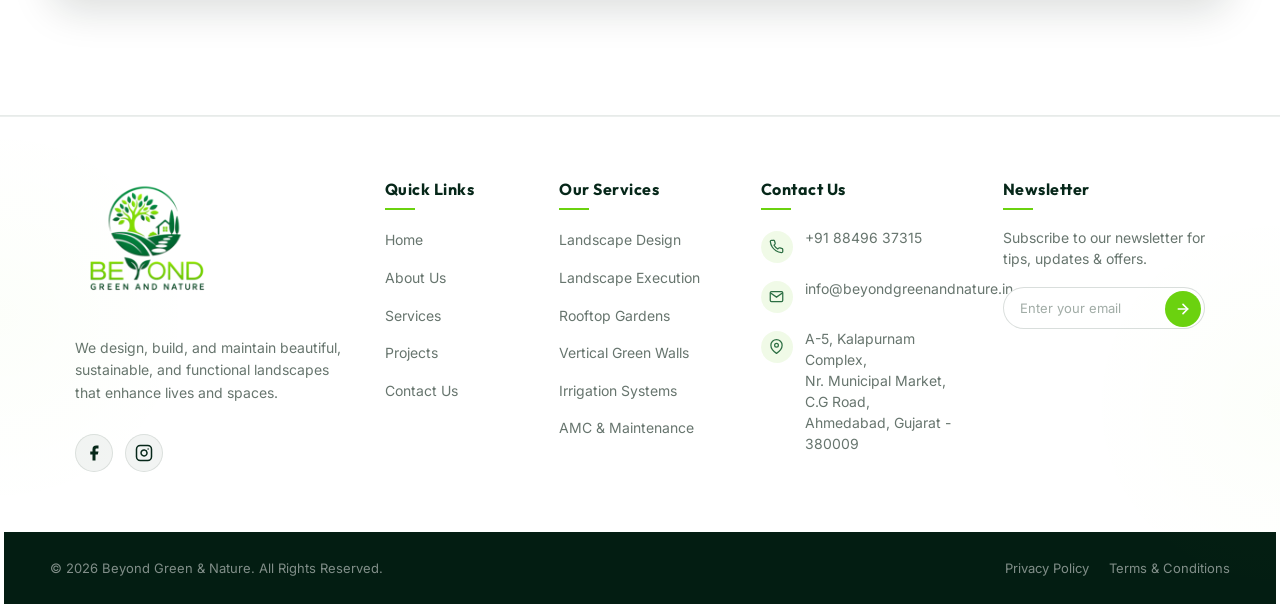
==== commit b63dee62: "changes" ====
--- a/index.html
+++ b/index.html
@@ -653,7 +653,7 @@
           <!-- Card 1 -->
           <div class="project-slide-card reveal-item">
             <div class="project-img-box">
-              <img src="images%20and%20videos/project_1.jpg" alt="Modern Villa Landscape">
+              <img src="images%20and%20videos/image%20copy%2019.png" alt="Modern Villa Landscape">
             </div>
             <div class="project-card-info">
               <h3 class="project-card-title">Modern Villa Landscape</h3>
@@ -691,7 +691,7 @@
           <!-- Card 3 -->
           <div class="project-slide-card reveal-item">
             <div class="project-img-box">
-              <img src="images%20and%20videos/project_3.jpg" alt="Luxury Farmhouse Landscape">
+              <img src="images%20and%20videos/image%20copy%2020.png" alt="Luxury Farmhouse Landscape">
             </div>
             <div class="project-card-info">
               <h3 class="project-card-title">Luxury Farmhouse Landscape</h3>
@@ -710,7 +710,7 @@
           <!-- Card 4 -->
           <div class="project-slide-card reveal-item">
             <div class="project-img-box">
-              <img src="images%20and%20videos/project_4.jpg" alt="Corporate Campus Landscape">
+              <img src="images%20and%20videos/image%20copy%2021.png" alt="Corporate Campus Landscape">
             </div>
             <div class="project-card-info">
               <h3 class="project-card-title">Corporate Campus Landscape</h3>
@@ -729,7 +729,7 @@
           <!-- Card 5 -->
           <div class="project-slide-card reveal-item">
             <div class="project-img-box">
-              <img src="images%20and%20videos/about_1.jpg" alt="Serene Garden Courtyard">
+              <img src="images%20and%20videos/image%20copy%2014.png" alt="Serene Garden Courtyard">
             </div>
             <div class="project-card-info">
               <h3 class="project-card-title">Serene Garden Courtyard</h3>
--- a/index.css
+++ b/index.css
@@ -2951,7 +2951,6 @@
 .footer-socials svg {
   width: 16px;
   height: 16px;
-  fill: currentColor;
 }
 
 .footer-col-title {
@@ -2985,6 +2984,16 @@
   display: flex;
   flex-direction: column;
   gap: 1.2rem;
+}
+
+.footer-contact-list a {
+  color: inherit;
+  text-decoration: none;
+  transition: color 0.3s ease;
+}
+
+.footer-contact-list a:hover {
+  color: var(--primary);
 }
 
 .footer-contact-list li {
@@ -7408,3 +7417,75 @@
   }
 }
 
+/* WhatsApp Floating Button */
+.whatsapp-float {
+  position: fixed;
+  bottom: 30px;
+  right: 30px;
+  width: 60px;
+  height: 60px;
+  background-color: #25D366;
+  color: white;
+  border-radius: 50%;
+  text-align: center;
+  box-shadow: 0 4px 12px rgba(0, 0, 0, 0.15), 0 8px 24px rgba(37, 211, 102, 0.25);
+  z-index: 9999;
+  display: flex;
+  align-items: center;
+  justify-content: center;
+  text-decoration: none;
+  transition: all 0.3s cubic-bezier(0.175, 0.885, 0.32, 1.275);
+}
+
+.whatsapp-float svg {
+  width: 32px;
+  height: 32px;
+  fill: currentColor;
+}
+
+.whatsapp-float:hover {
+  transform: scale(1.08) translateY(-3px);
+  background-color: #20ba5a;
+  box-shadow: 0 6px 16px rgba(0, 0, 0, 0.2), 0 12px 32px rgba(37, 211, 102, 0.45);
+}
+
+/* Pulsing effect */
+.whatsapp-pulse {
+  position: fixed;
+  bottom: 30px;
+  right: 30px;
+  width: 60px;
+  height: 60px;
+  background-color: #25D366;
+  border-radius: 50%;
+  z-index: 9998;
+  pointer-events: none;
+  animation: wa-pulse-glow 2s infinite;
+  opacity: 0;
+}
+
+@keyframes wa-pulse-glow {
+  0% {
+    transform: scale(1);
+    opacity: 0.6;
+  }
+  100% {
+    transform: scale(1.5);
+    opacity: 0;
+  }
+}
+
+/* Responsive adjustments for mobile */
+@media (max-width: 768px) {
+  .whatsapp-float, .whatsapp-pulse {
+    bottom: 20px;
+    right: 20px;
+    width: 50px;
+    height: 50px;
+  }
+  .whatsapp-float svg {
+    width: 26px;
+    height: 26px;
+  }
+}
+
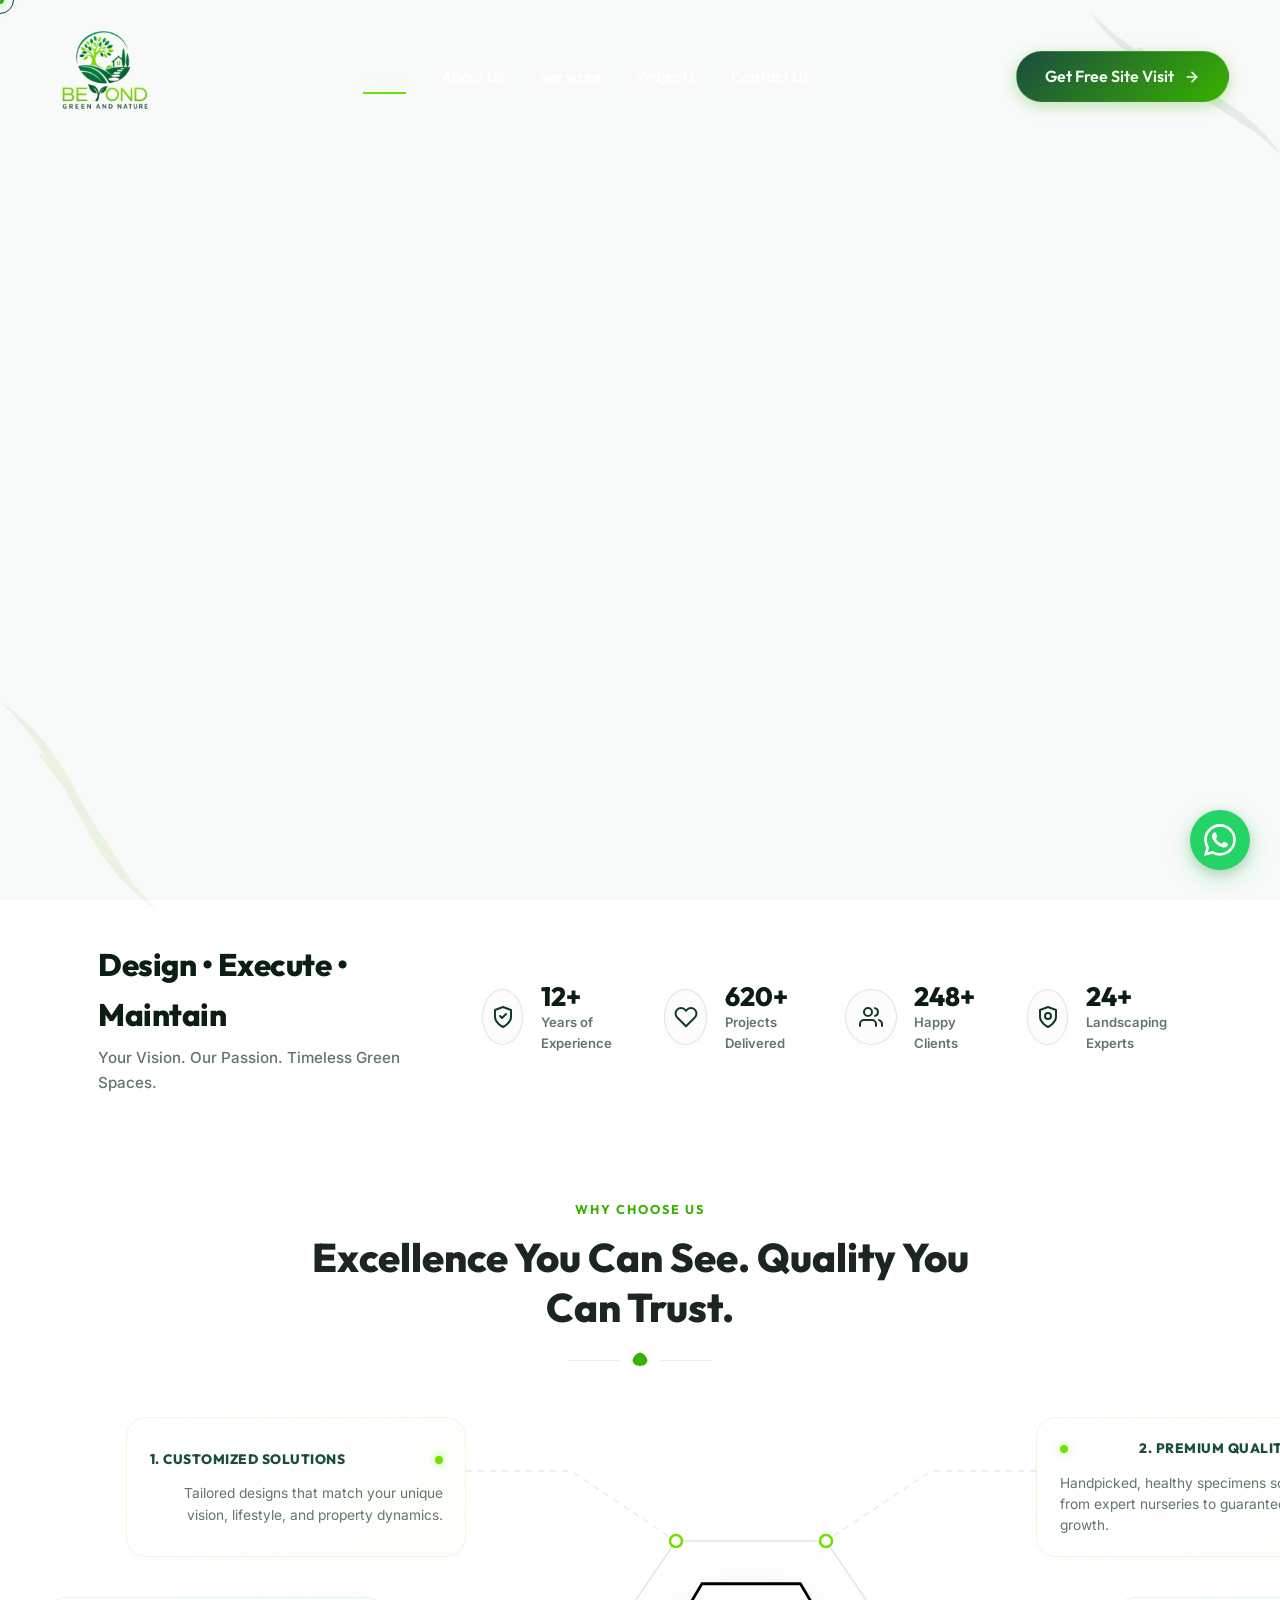
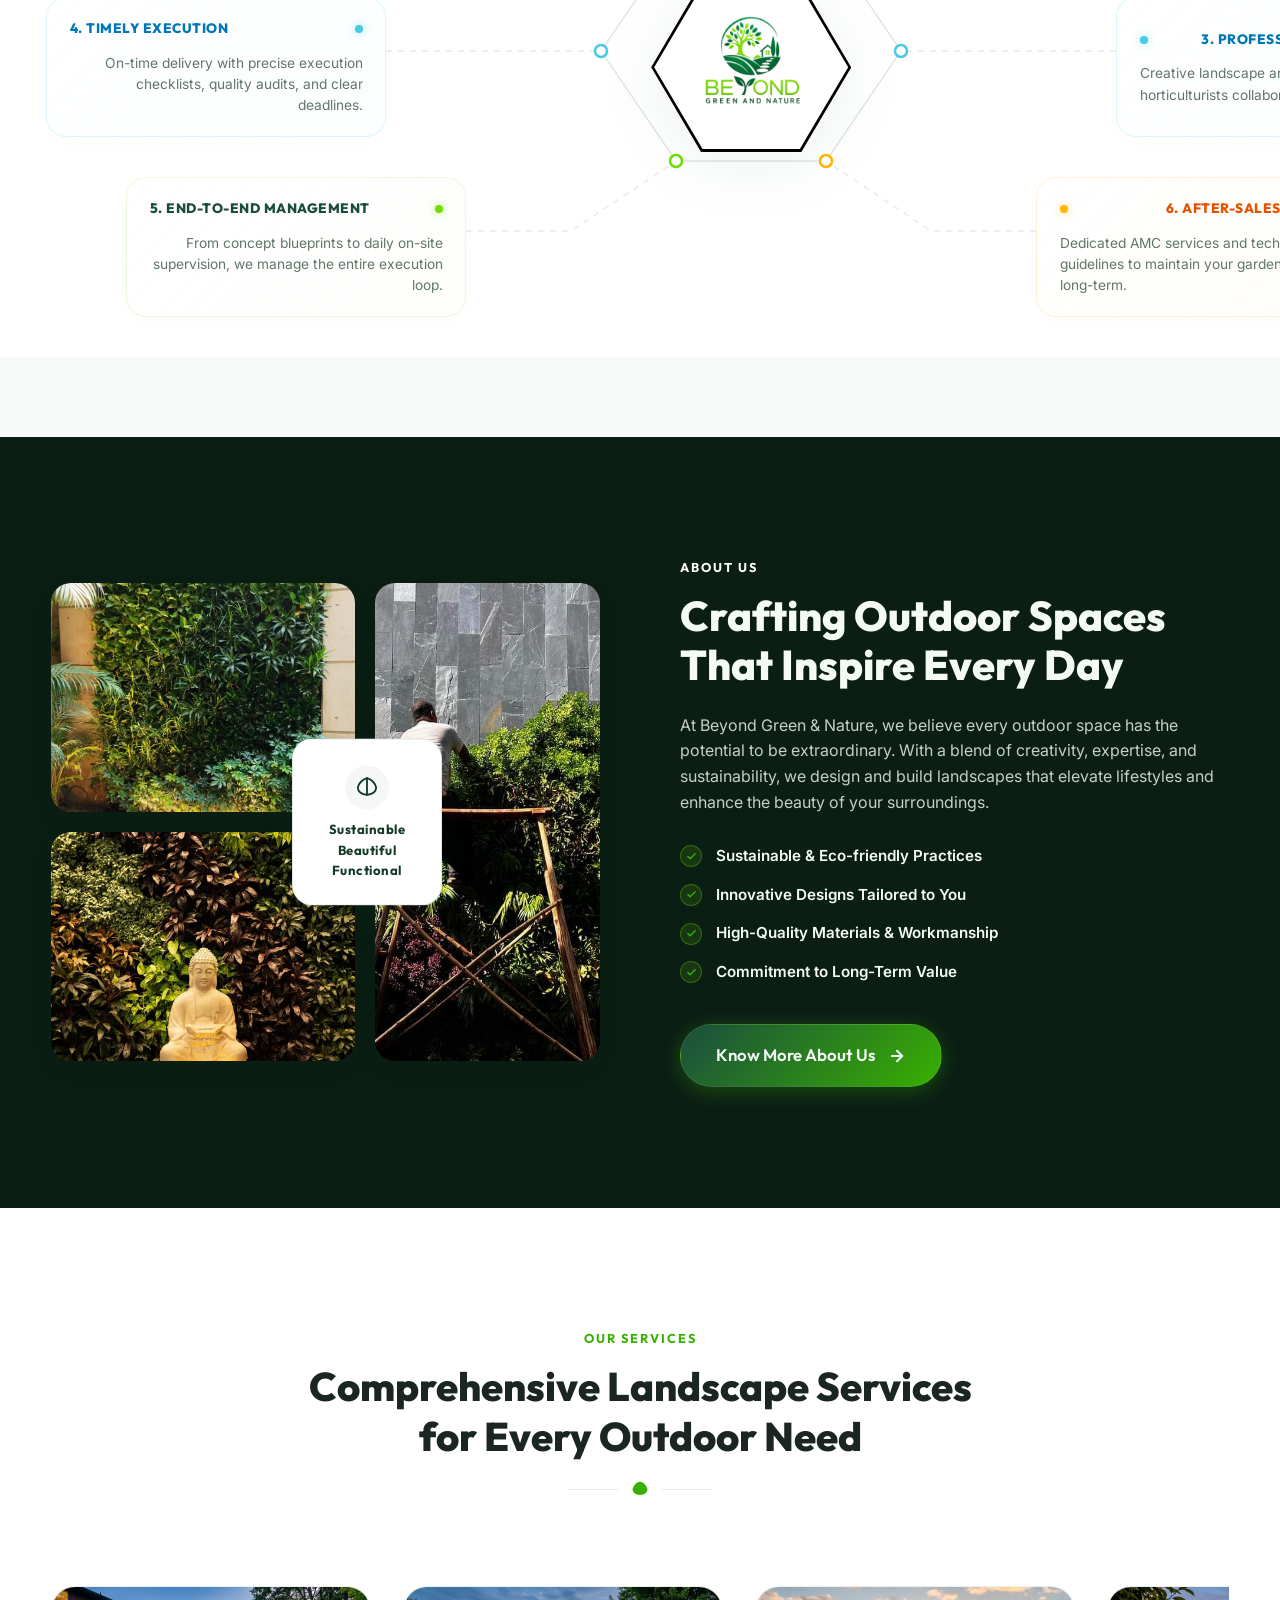
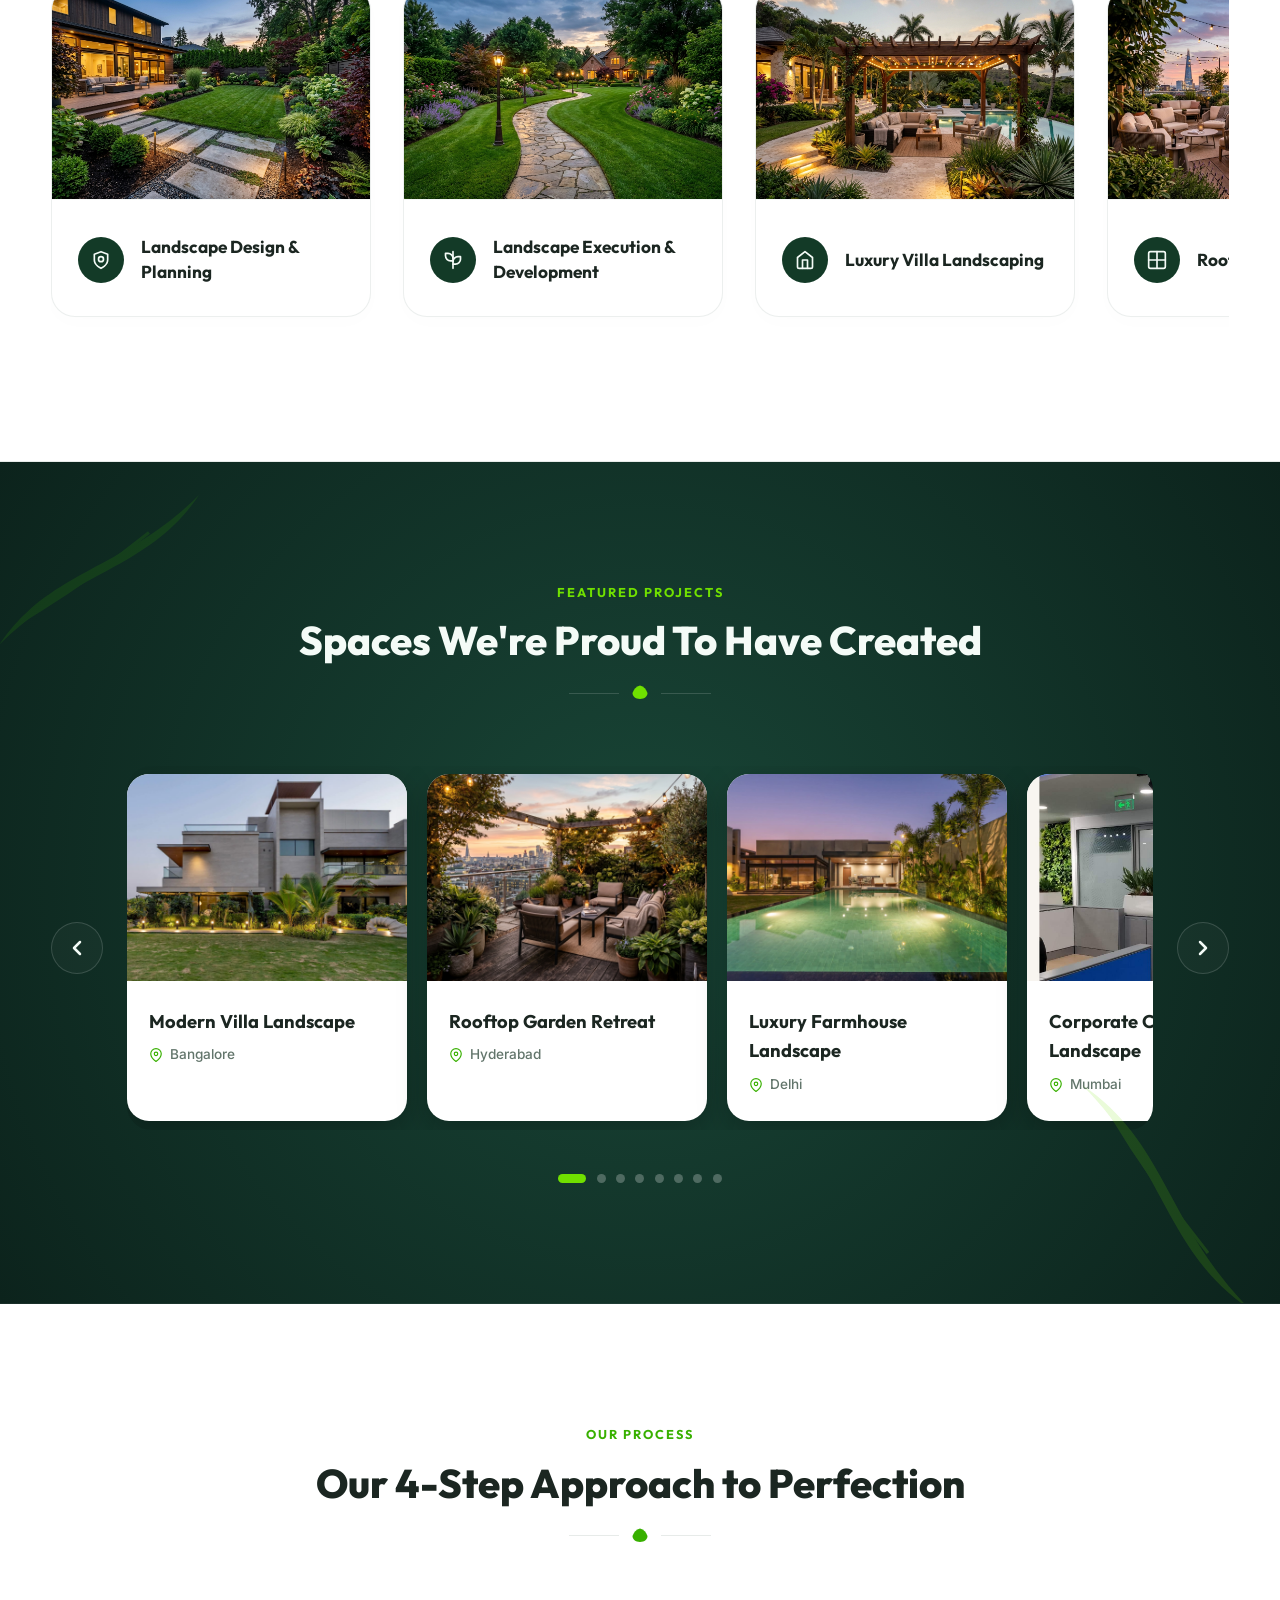
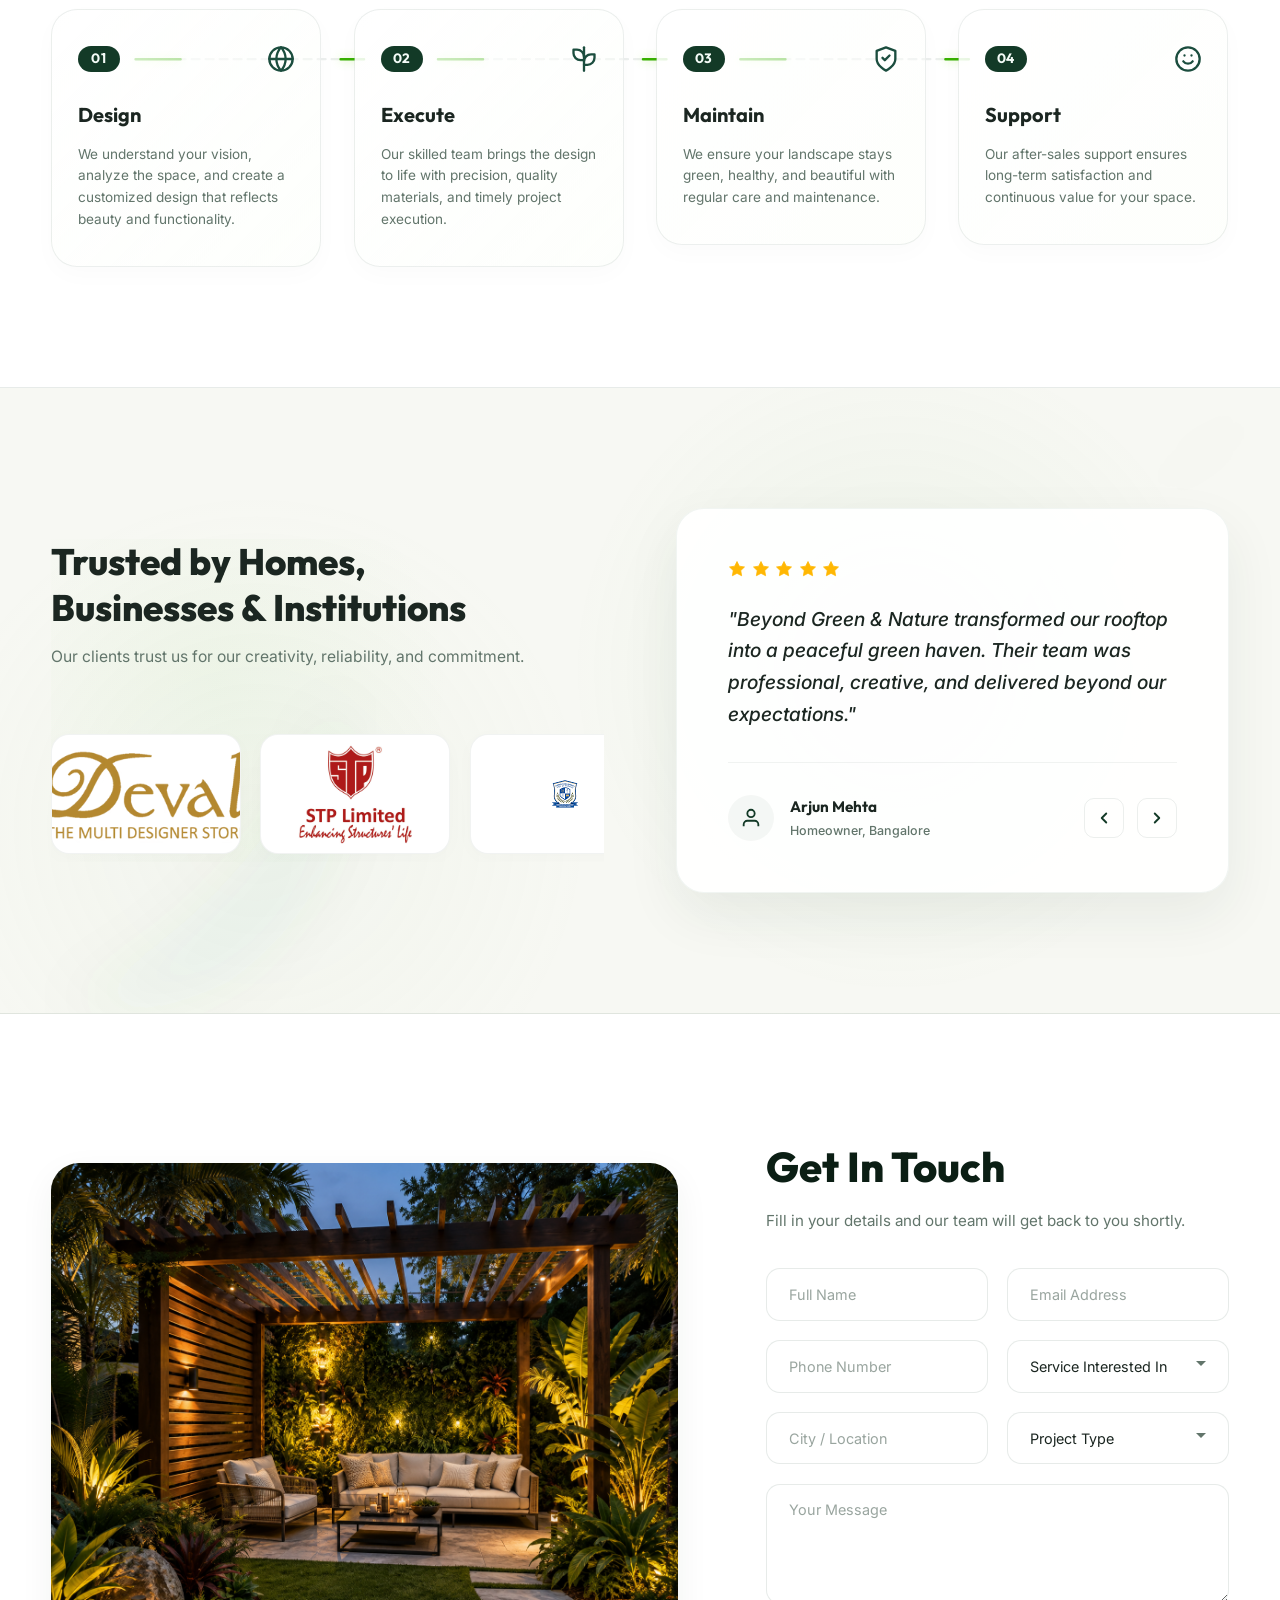
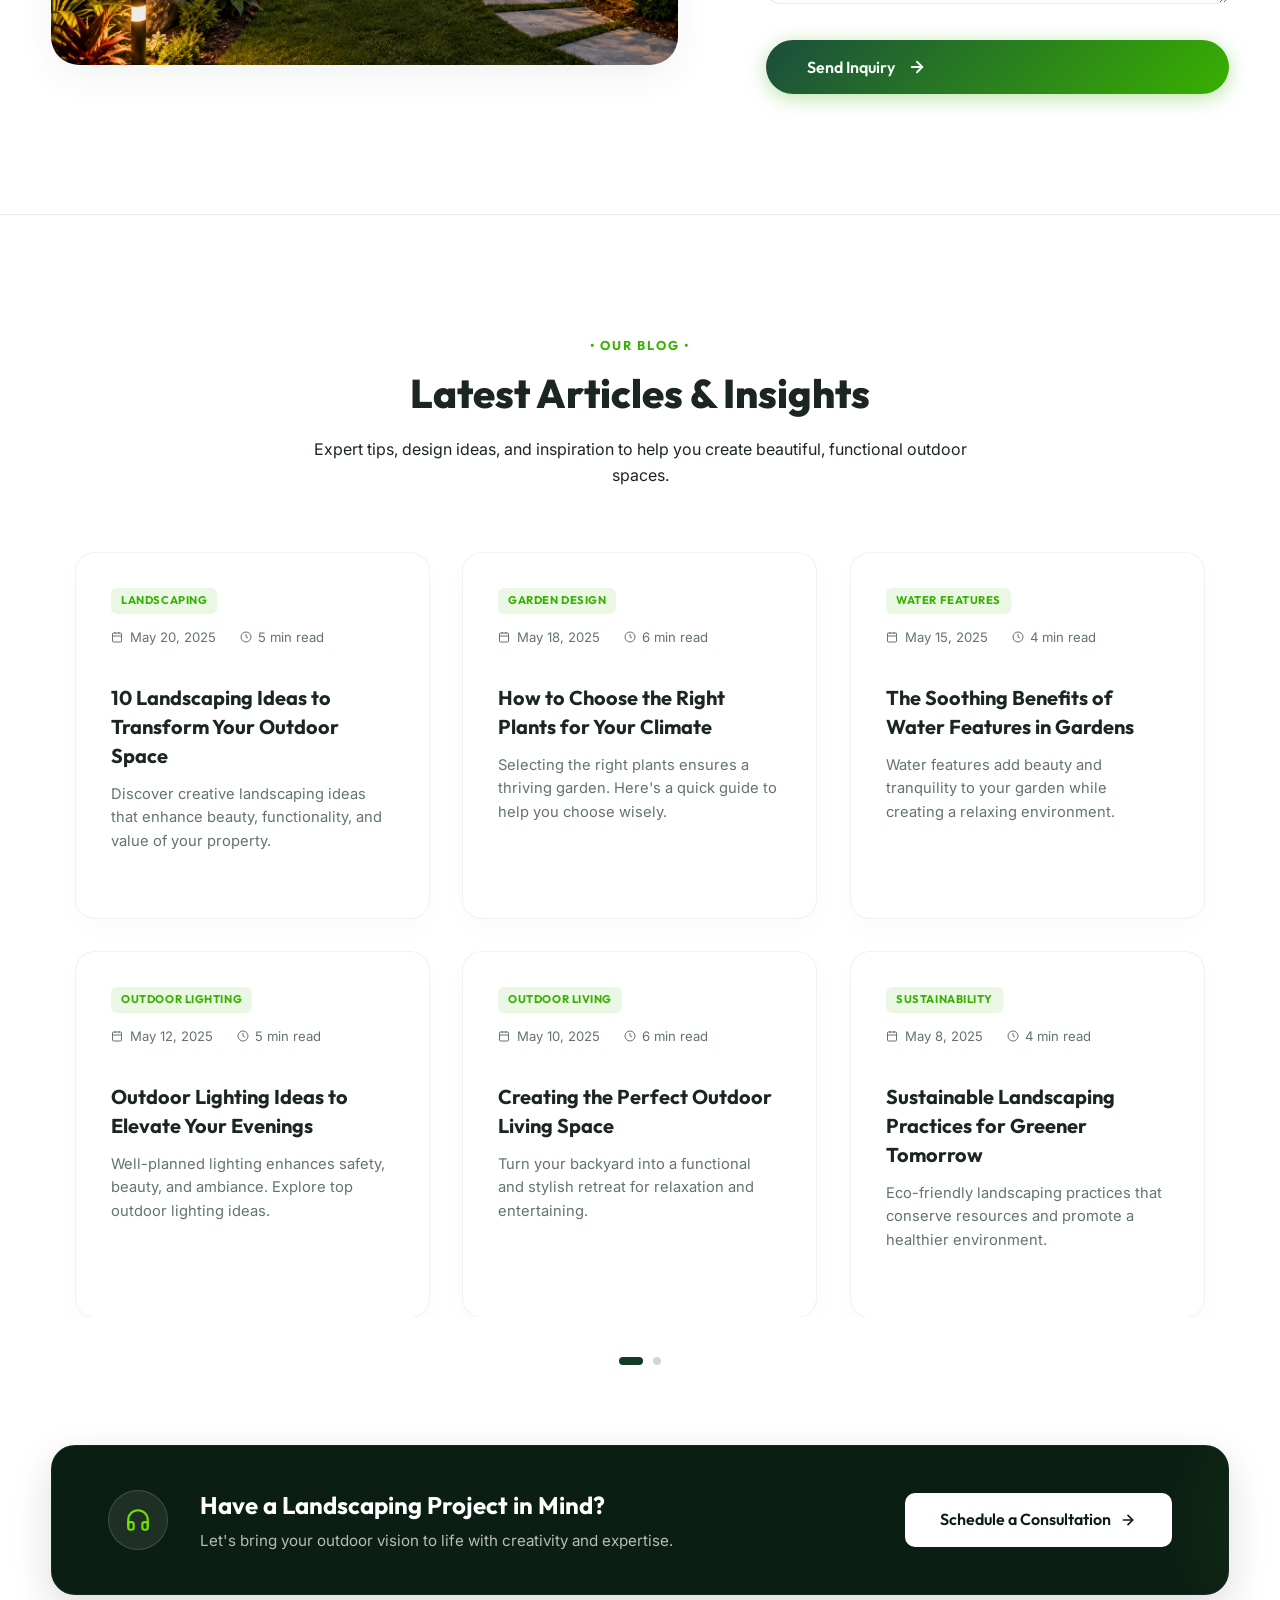
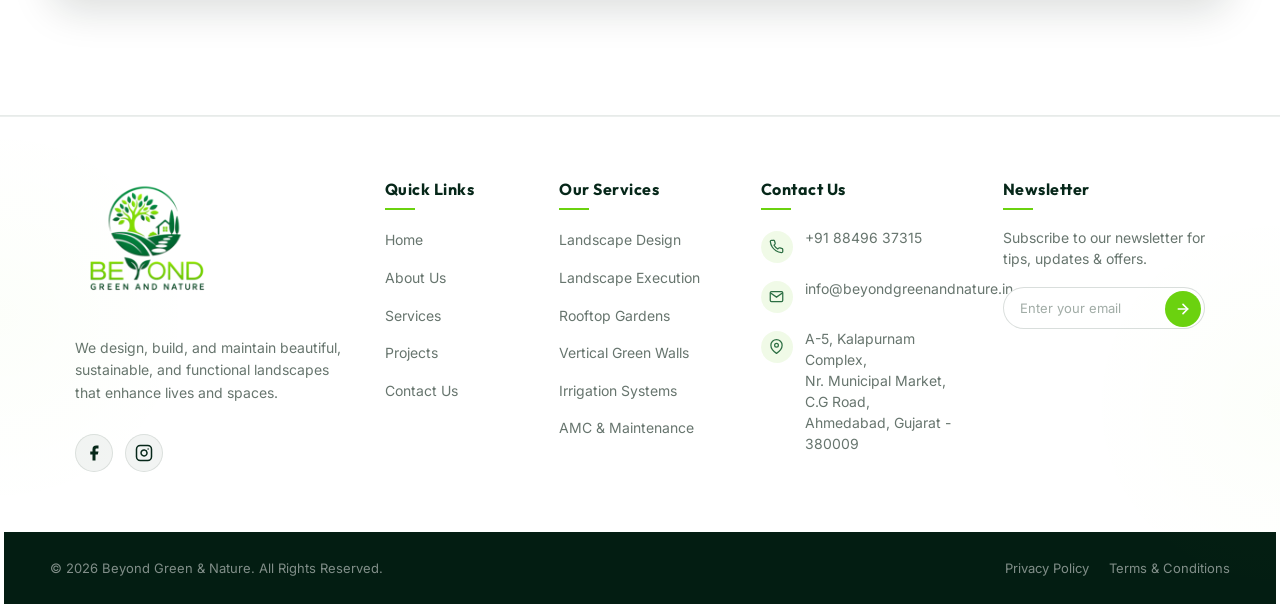
==== commit ab4f15cd: "chnges" ====
--- a/index.html
+++ b/index.html
@@ -74,7 +74,7 @@
             </svg>
           </div>
           <div class="banner-stat-text">
-            <span class="banner-stat-num" data-count="850">850+</span>
+            <span class="banner-stat-num" data-count="650">650+</span>
             <span class="banner-stat-label">Projects Delivered</span>
           </div>
         </div>
@@ -89,7 +89,7 @@
             </svg>
           </div>
           <div class="banner-stat-text">
-            <span class="banner-stat-num" data-count="120">120+</span>
+            <span class="banner-stat-num" data-count="250">250+</span>
             <span class="banner-stat-label">Happy Clients</span>
           </div>
         </div>
@@ -239,13 +239,13 @@
       <div class="about-collage-wrapper">
         <div class="about-collage">
           <div class="about-img-box img-top-left">
-            <img src="images%20and%20videos/about_1.jpg" alt="Cozy outdoor lounge seating">
+            <img src="images%20and%20videos/ab1.png" alt="Cozy outdoor lounge seating">
           </div>
           <div class="about-img-box img-bottom-left">
-            <img src="images%20and%20videos/about_2.jpg" alt="Illuminated stone garden steps">
+            <img src="images%20and%20videos/ab2.png" alt="Illuminated stone garden steps">
           </div>
           <div class="about-img-box img-right">
-            <img src="images%20and%20videos/about_3.jpg" alt="Lush vertical green garden wall">
+            <img src="images%20and%20videos/ab3.png" alt="Lush vertical green garden wall">
           </div>
           
           <!-- Overlapping Floating Card -->
@@ -710,7 +710,7 @@
           <!-- Card 4 -->
           <div class="project-slide-card reveal-item">
             <div class="project-img-box">
-              <img src="images%20and%20videos/image%20copy%2021.png" alt="Corporate Campus Landscape">
+              <img src="images%20and%20videos/image%20copy%2022.png" alt="Corporate Campus Landscape">
             </div>
             <div class="project-card-info">
               <h3 class="project-card-title">Corporate Campus Landscape</h3>
@@ -767,7 +767,7 @@
           <!-- Card 7 -->
           <div class="project-slide-card reveal-item">
             <div class="project-img-box">
-              <img src="images%20and%20videos/about_3.jpg" alt="Vertical Garden Installation">
+              <img src="images%20and%20videos/image%20copy%2023.png" alt="Vertical Garden Installation">
             </div>
             <div class="project-card-info">
               <h3 class="project-card-title">Vertical Garden Installation</h3>
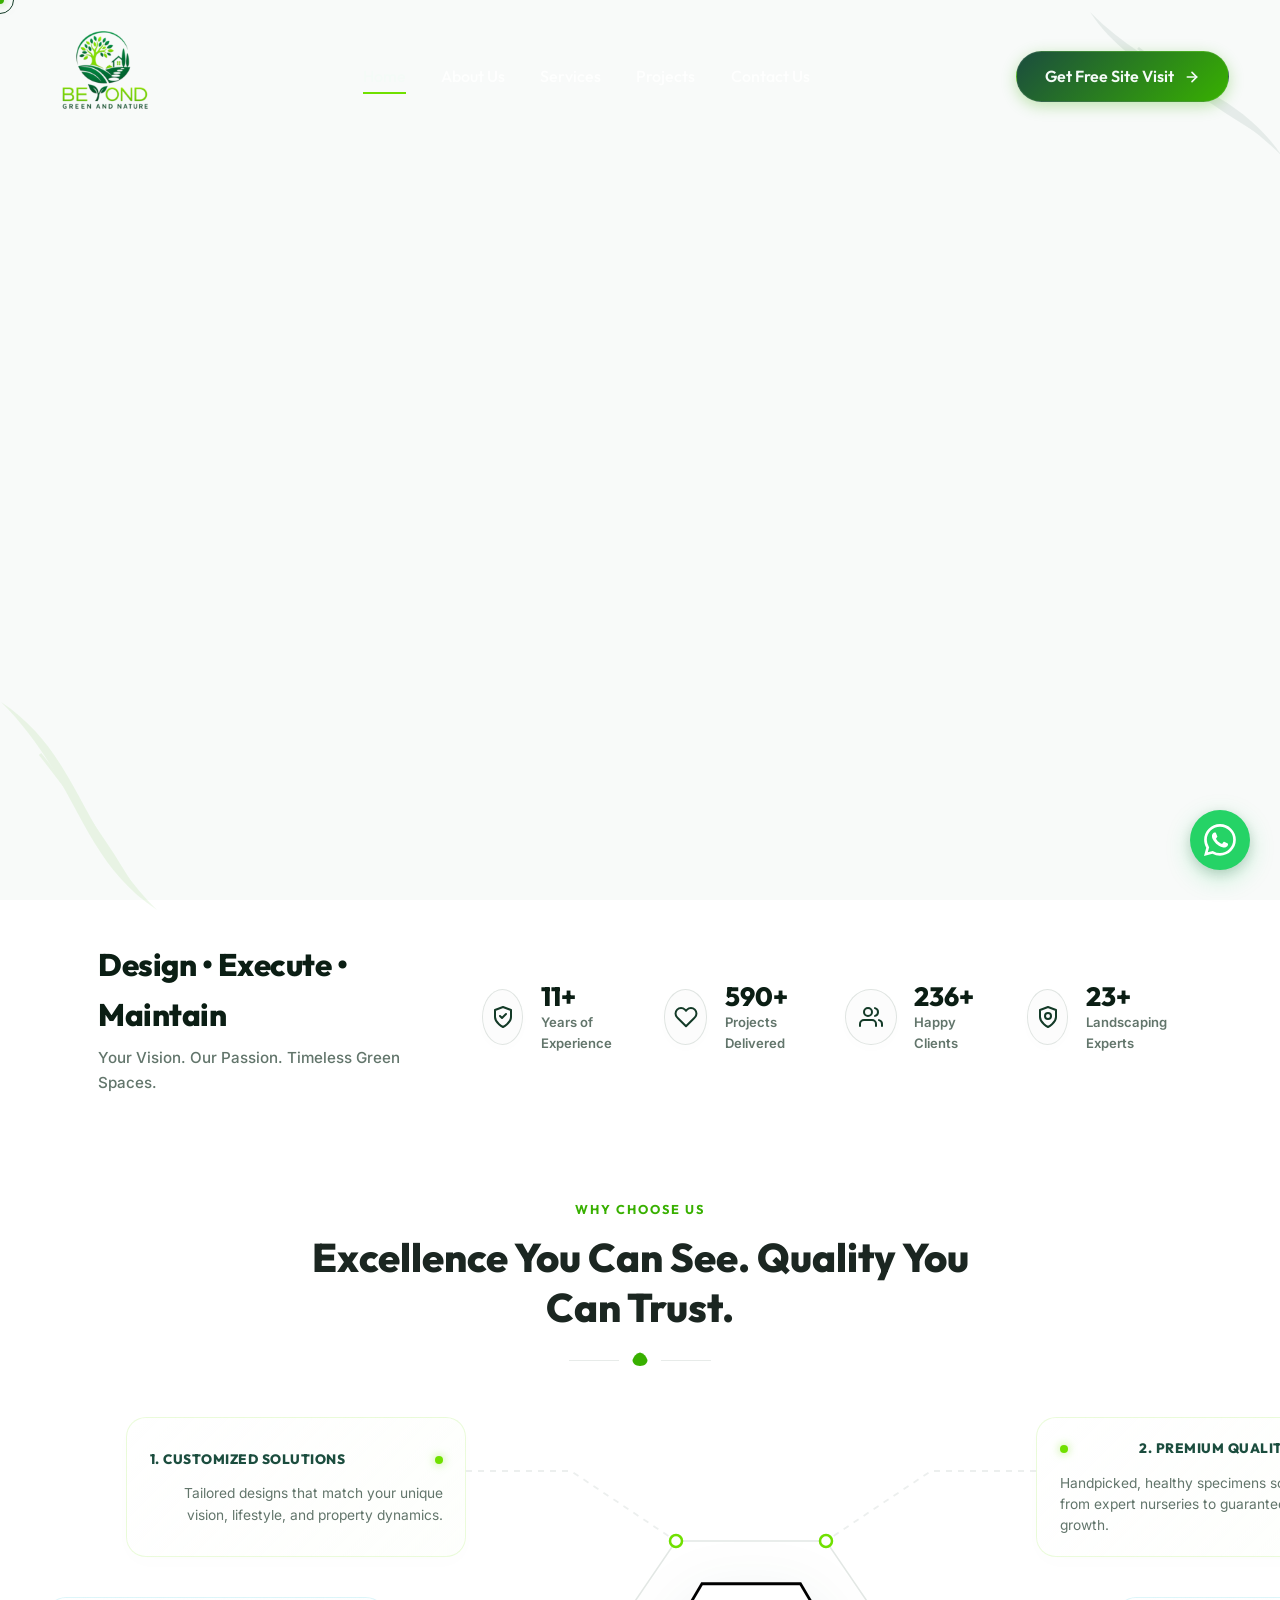
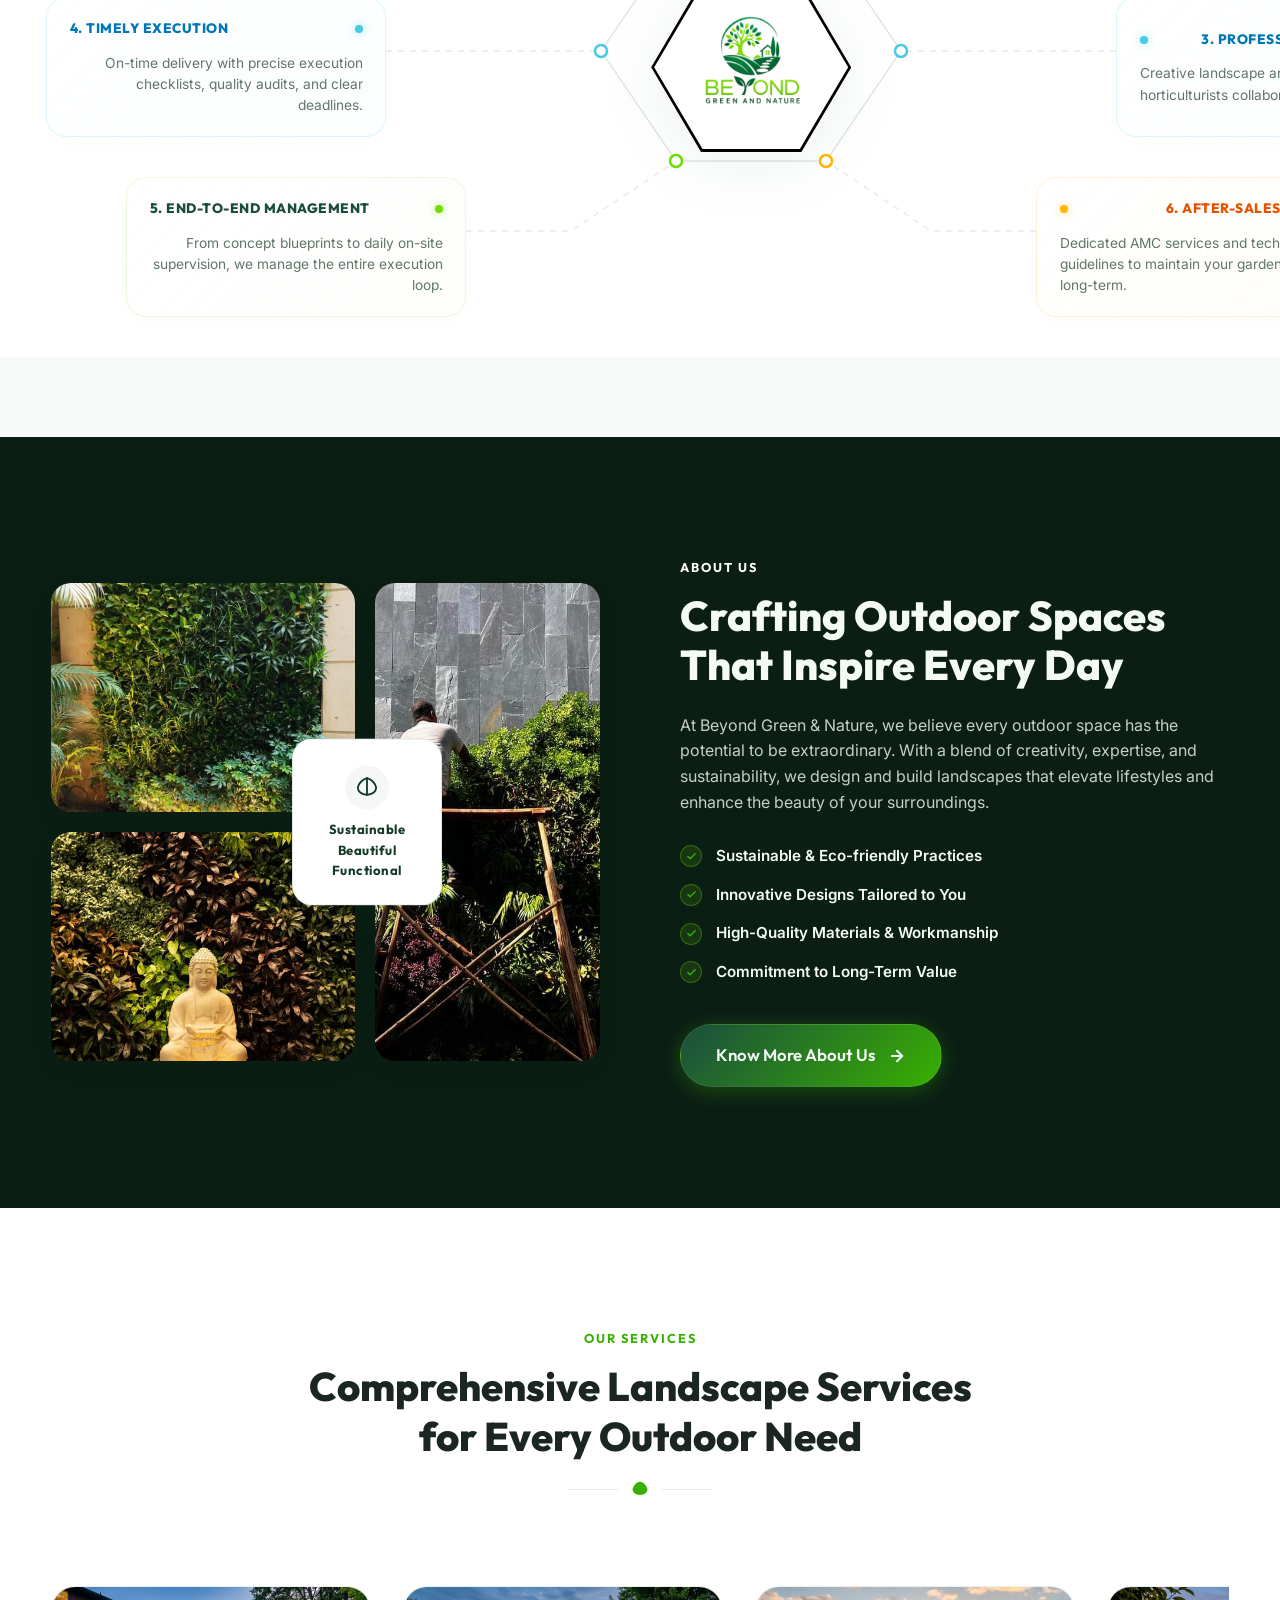
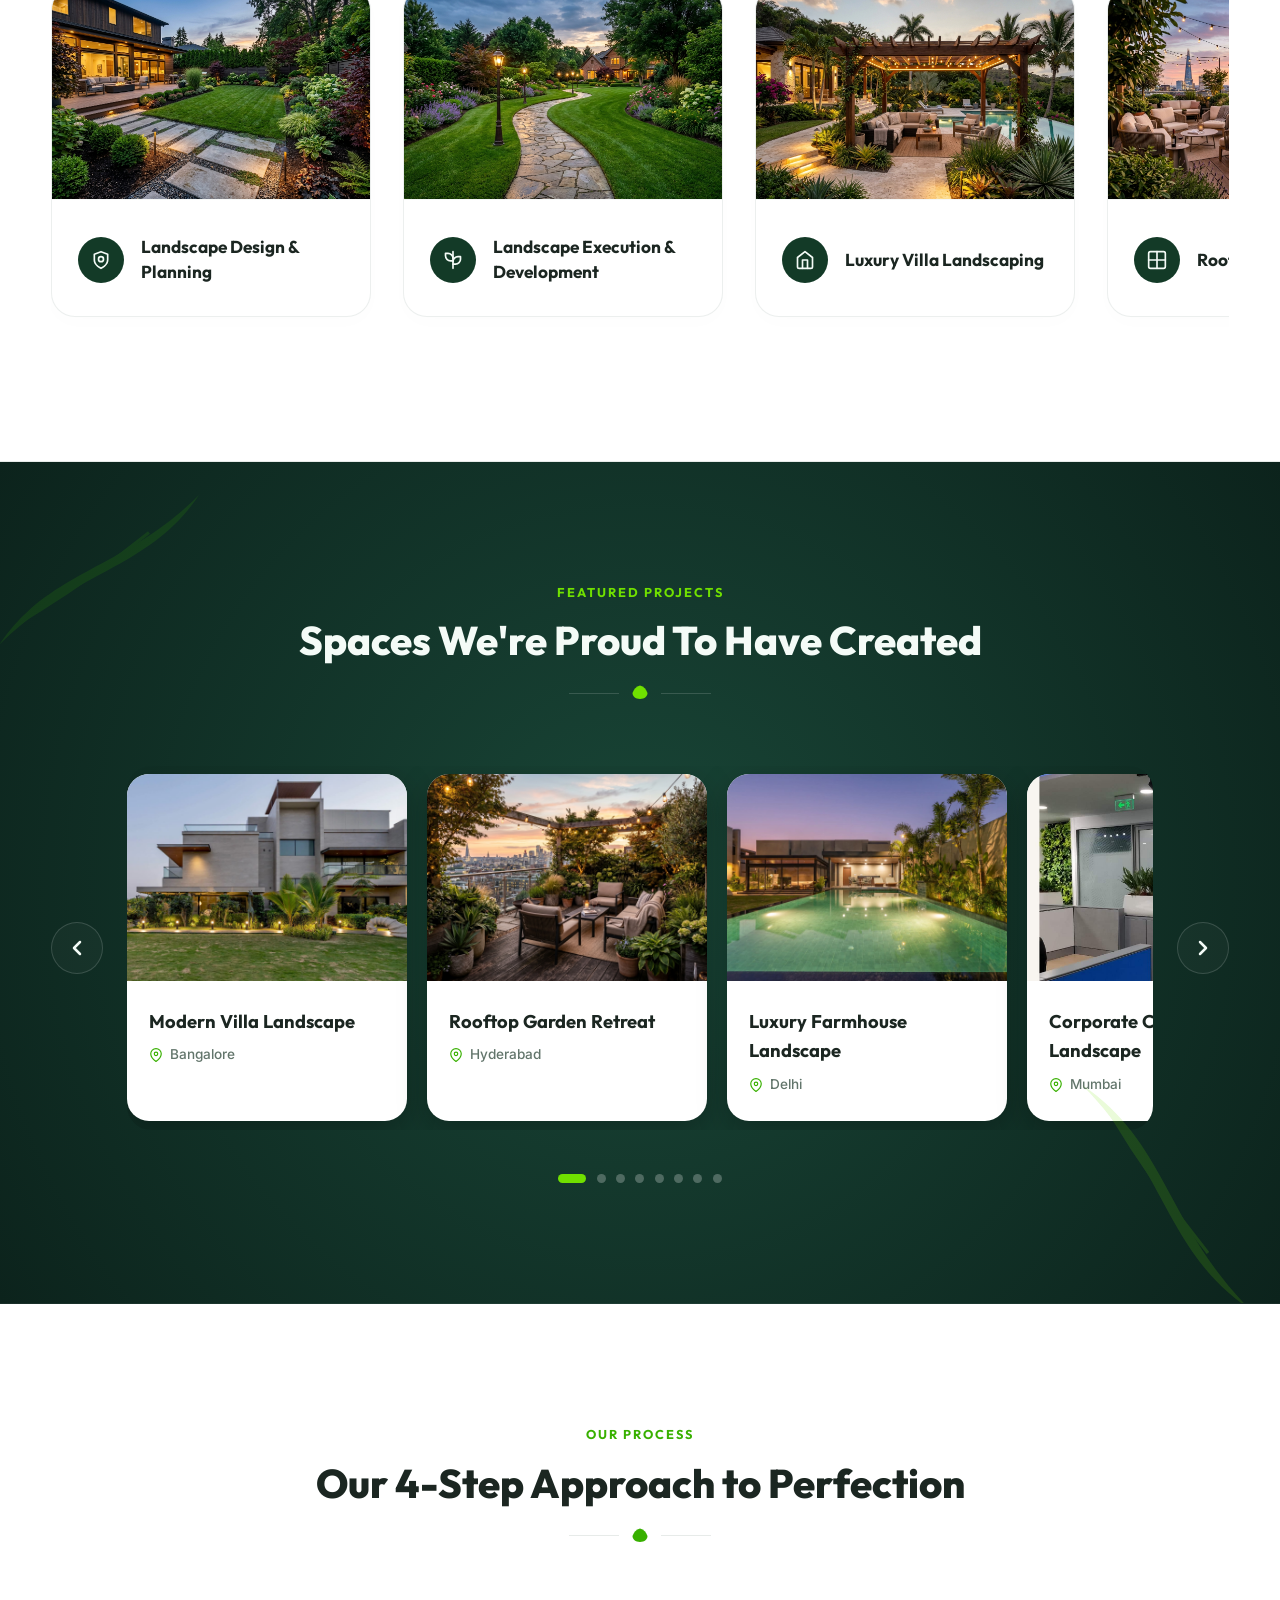
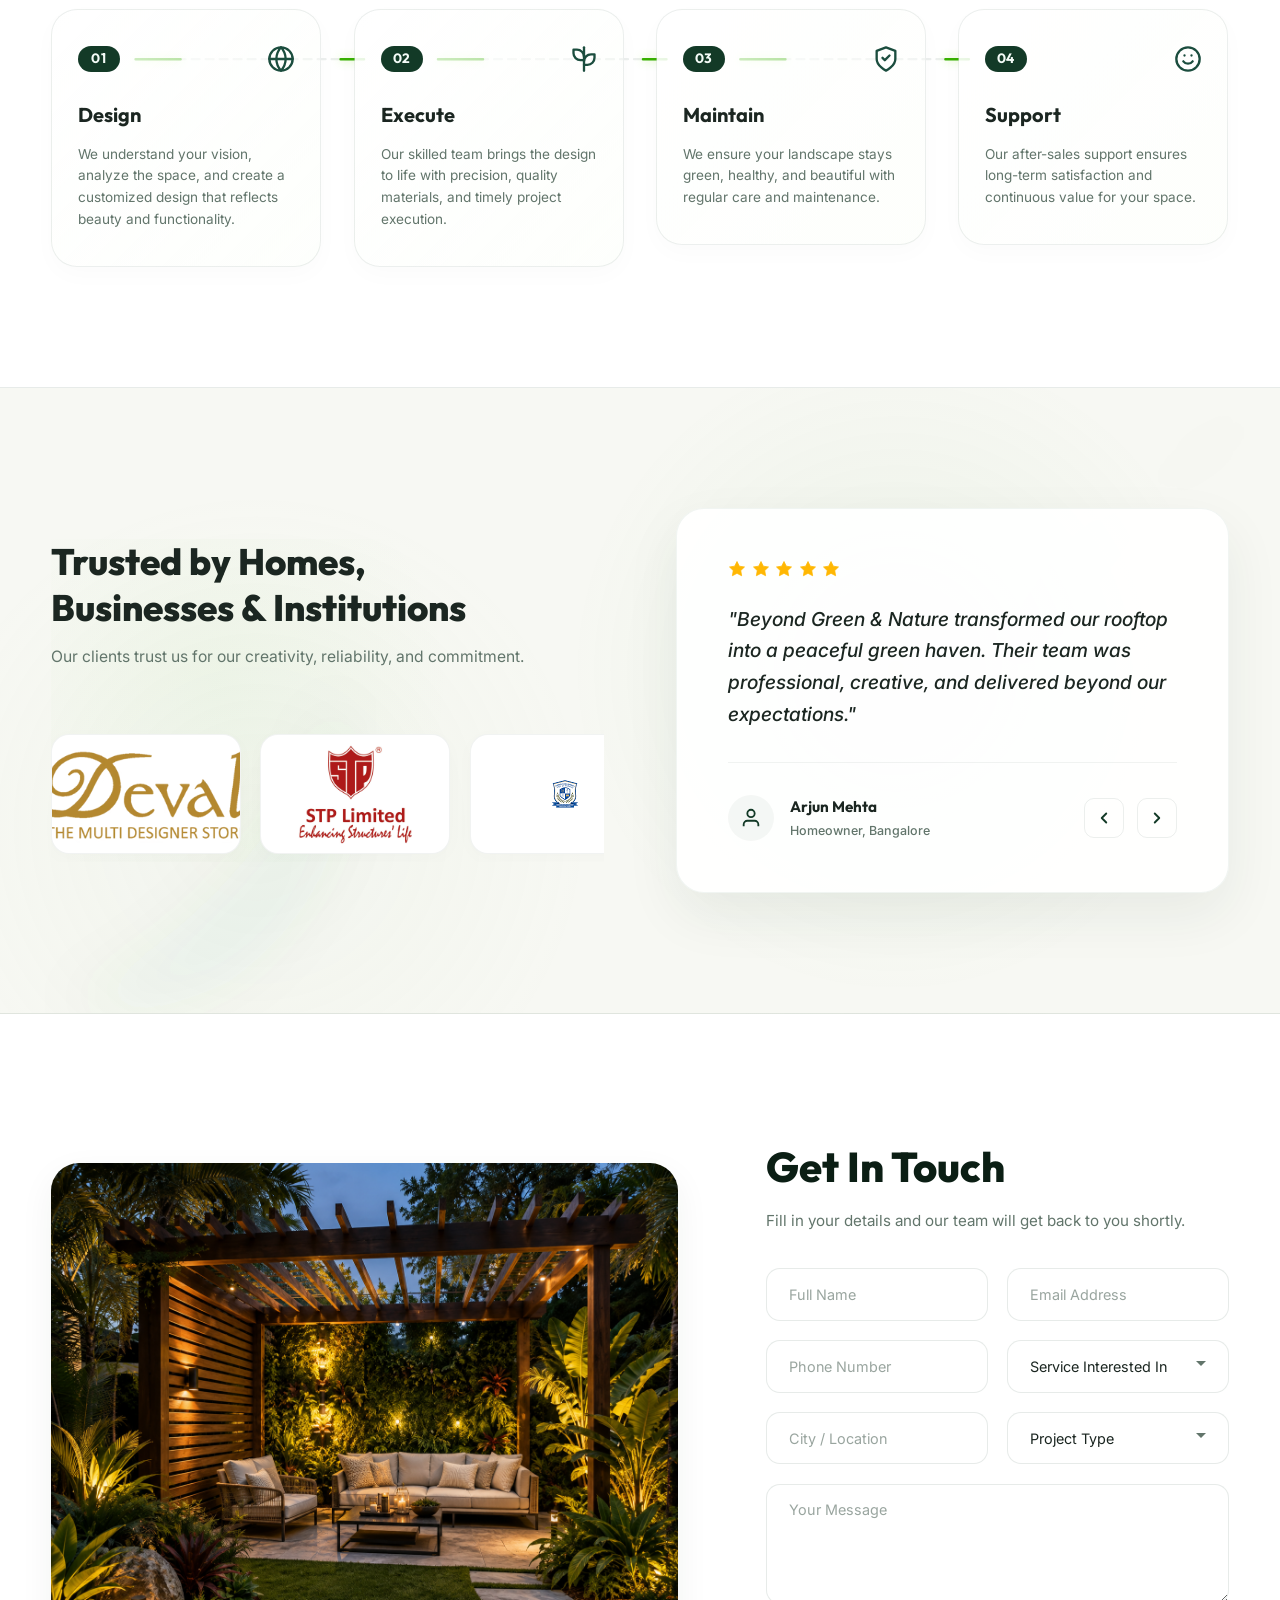
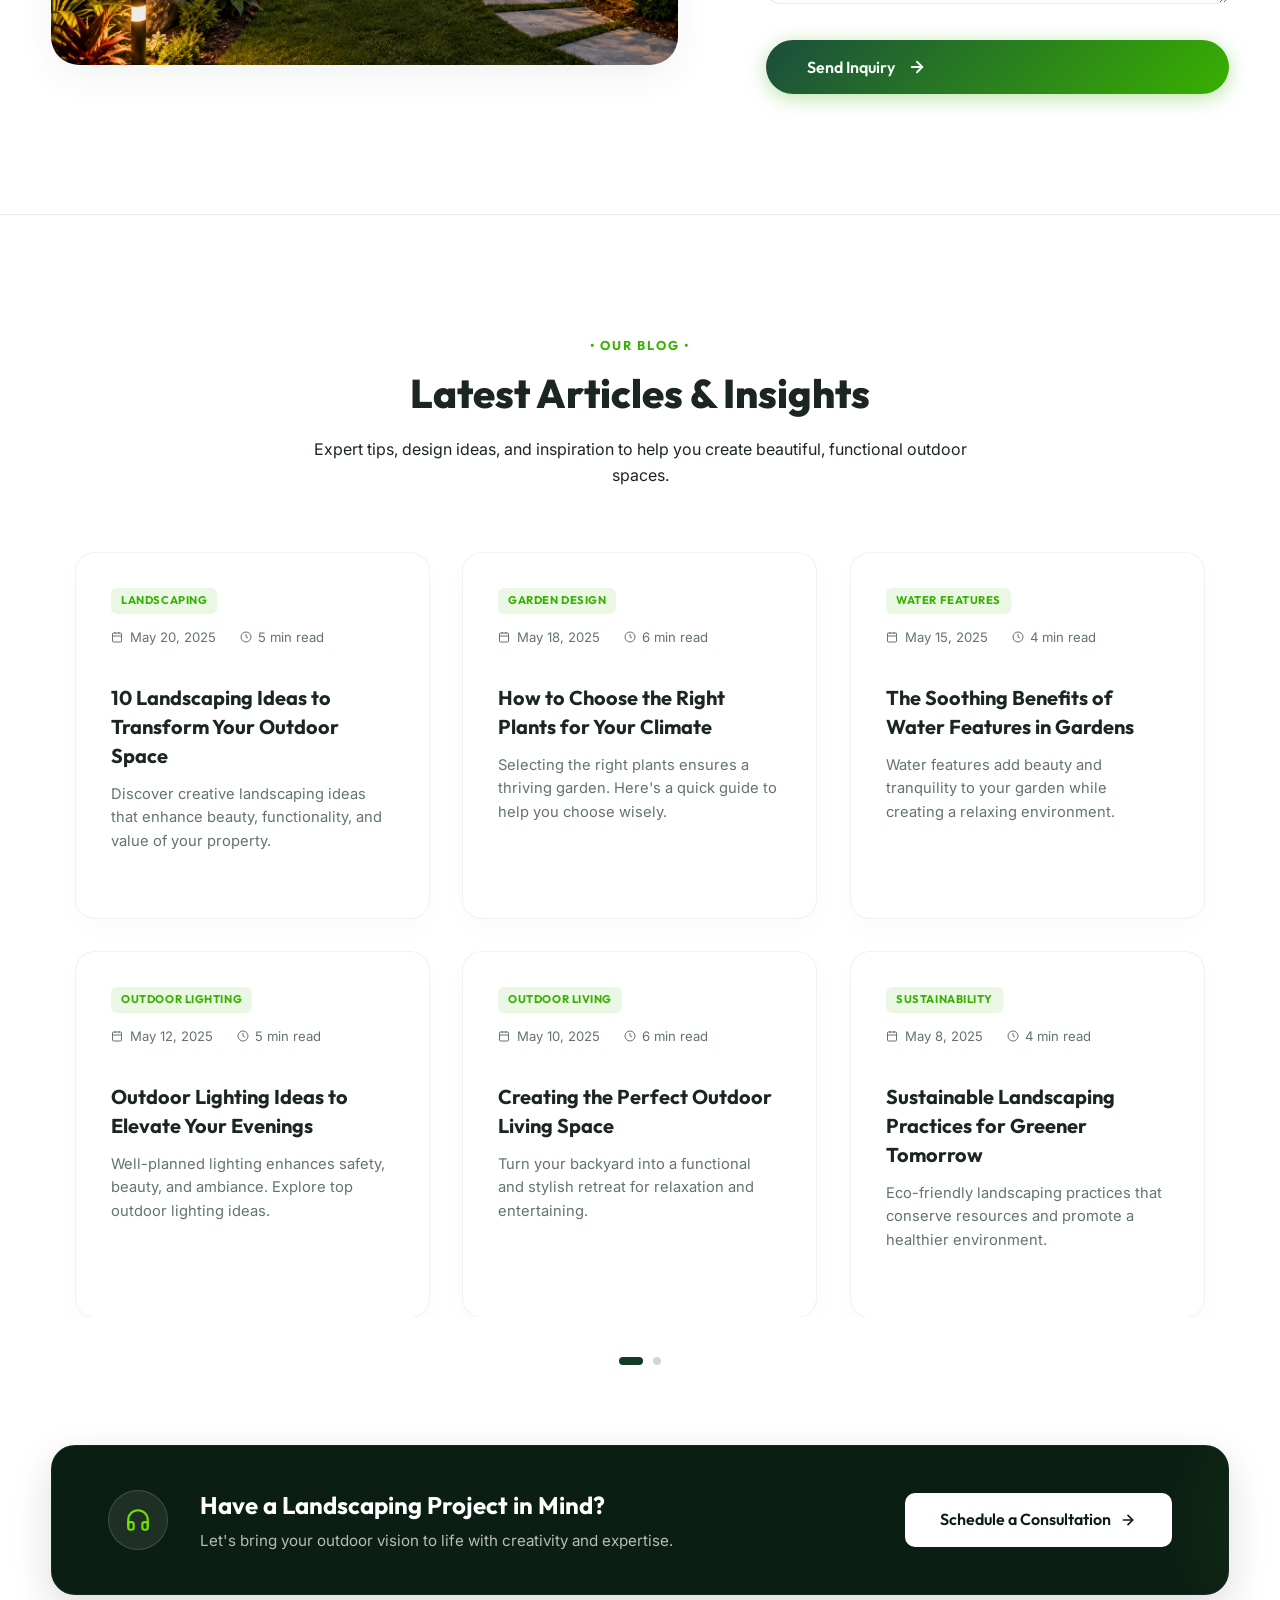
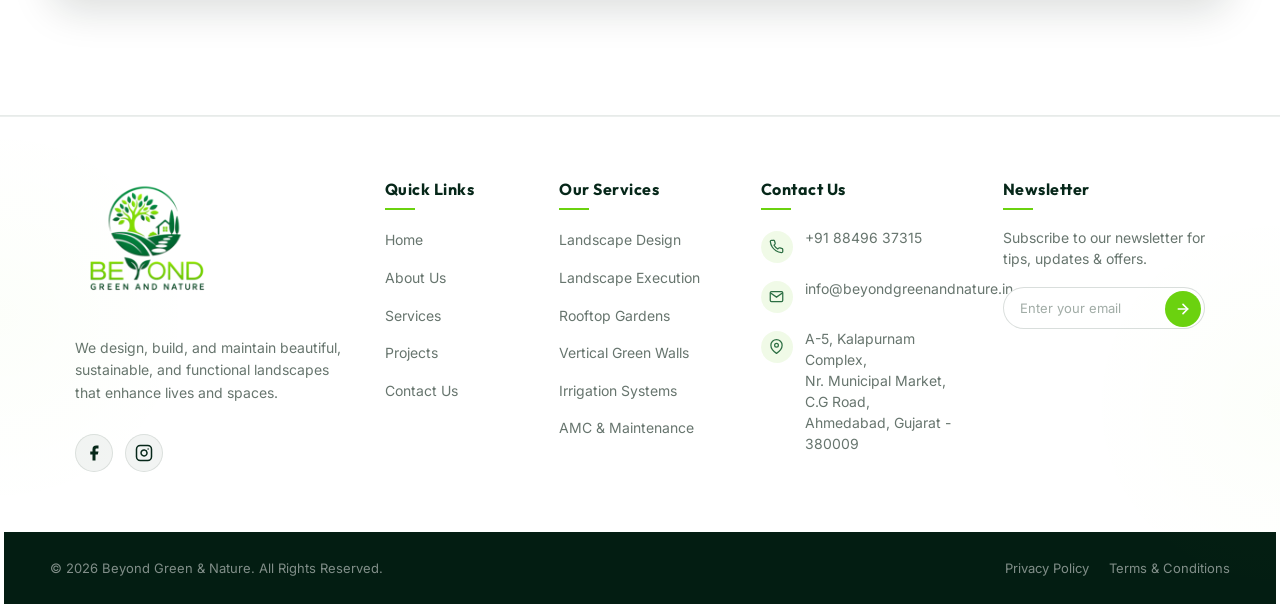
==== commit 43a044ea: "chnge" ====
--- a/index.html
+++ b/index.html
@@ -36,7 +36,7 @@
   <section class="hero" id="home">
     <!-- Background Video Banner -->
     <video class="hero-video-bg" autoplay loop muted playsinline>
-      <source src="images%20and%20videos/hero_bg_video.mp4" type="video/mp4">
+      <source src="images%20and%20videos/mostt%20finall%20video.mp4" type="video/mp4">
     </video>
     
   </section>
